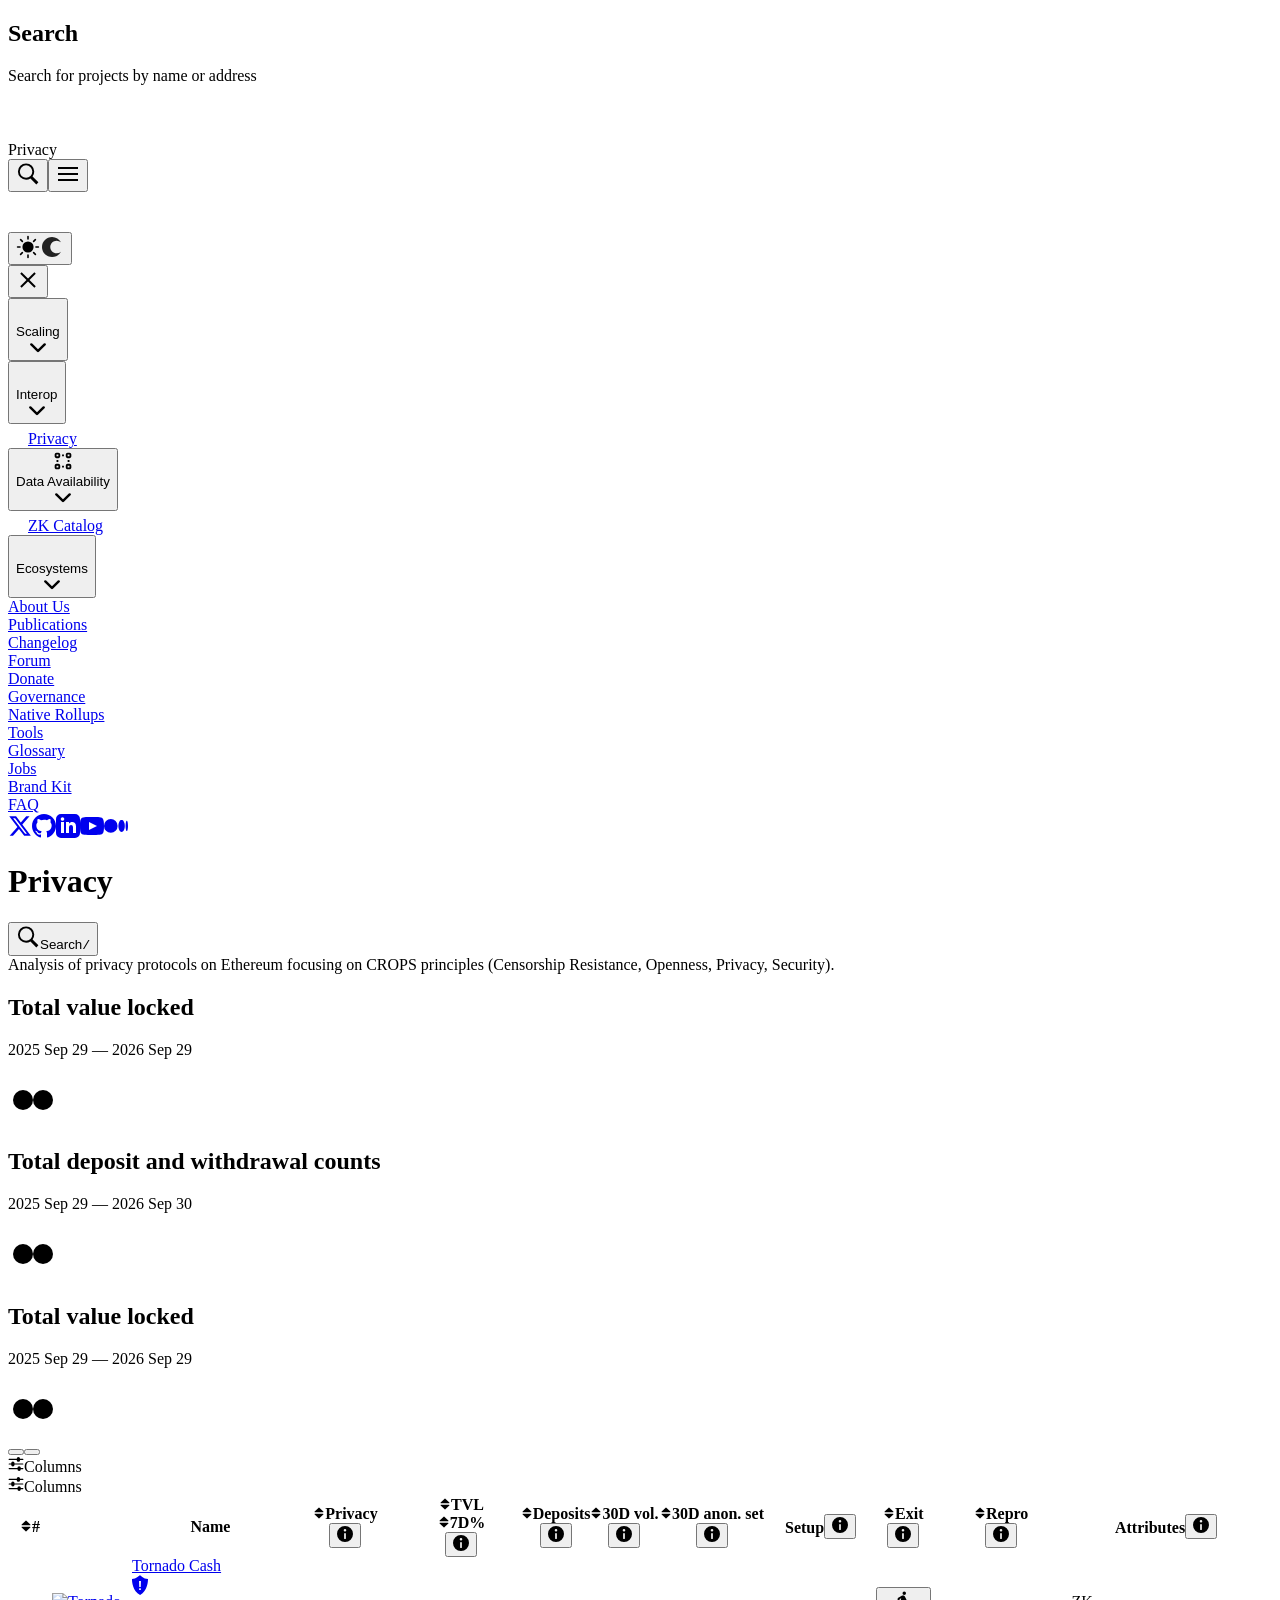
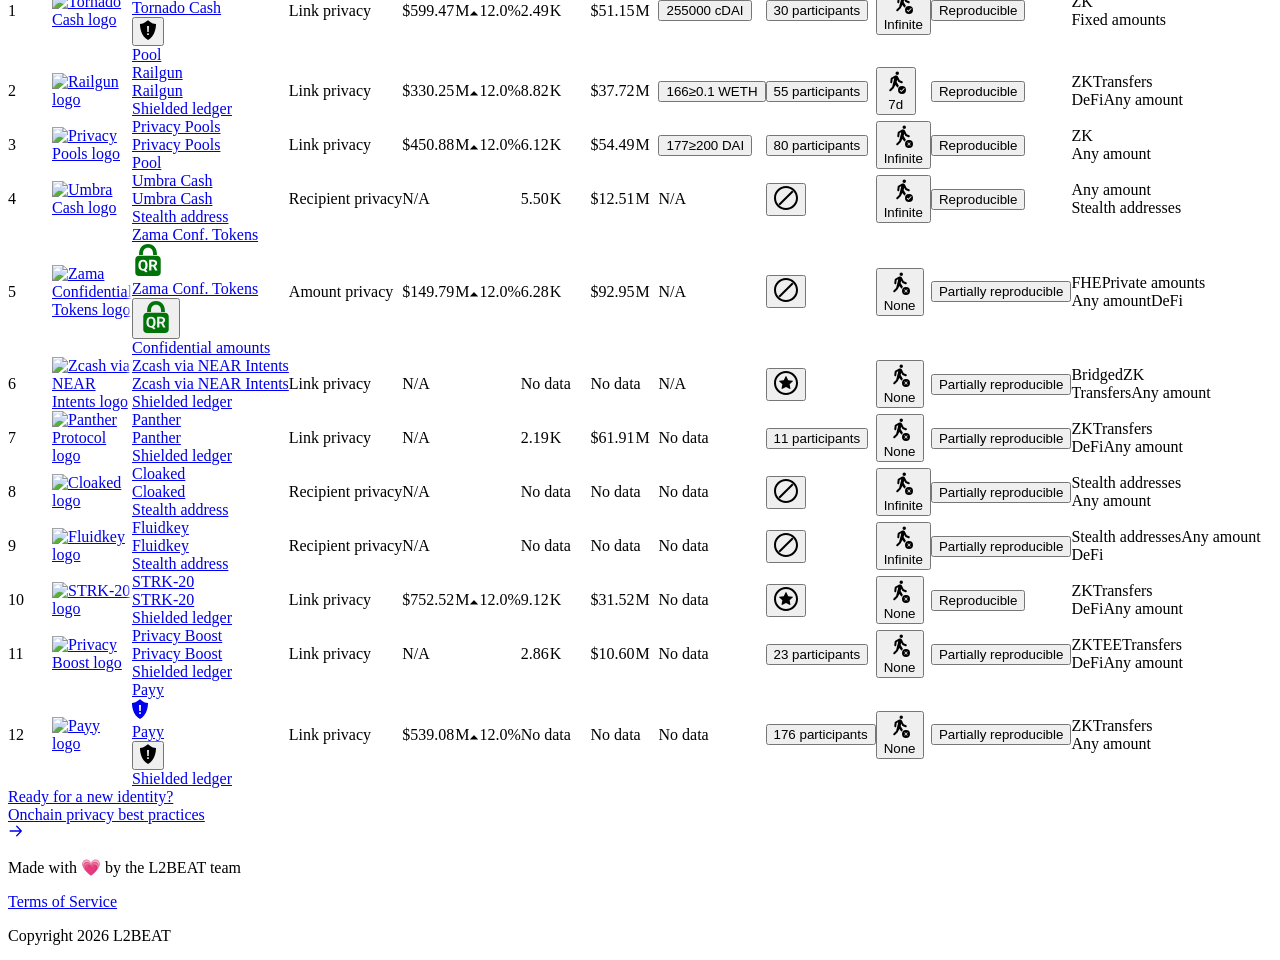
==== privacy/summary/index.html @ 5e37efa4 "Preview: Panther Protocol on L2BEAT" ====
<!doctype html>
<html lang="en" class="has-[.smooth-scroll]:scroll-smooth bg-background">

<head>
  <meta charSet="UTF-8"/><meta name="viewport" content="width=device-width, initial-scale=1.0"/><link rel="preload" href="/l2beat/static/fonts/roboto/roboto-v48-latin-400.e44c11f4.woff2" as="font" type="font/woff2" crossorigin="anonymous"/><link rel="preload" href="/l2beat/static/fonts/roboto/roboto-v48-latin-500.e5b29c36.woff2" as="font" type="font/woff2" crossorigin="anonymous"/><link rel="preload" href="/l2beat/static/fonts/roboto/roboto-v48-latin-600.7608821a.woff2" as="font" type="font/woff2" crossorigin="anonymous"/><link rel="preload" href="/l2beat/static/fonts/roboto/roboto-v48-latin-700.cec2c772.woff2" as="font" type="font/woff2" crossorigin="anonymous"/><link rel="icon" type="image/x-icon" sizes="16x16 32x32 48x48" href="https://l2beat.com/favicon.ico"/><link rel="icon" type="image/png" sizes="32x32" href="https://l2beat.com/favicon-32x32.png"/><link rel="icon" type="image/svg+xml" sizes="any" href="/l2beat/static/icon.c58a8403.svg"/><link rel="apple-touch-icon" href="/l2beat/static/apple-icon.7b05d4c1.png" type="image/png" sizes="180x180"/><title>Privacy - L2BEAT</title><meta name="description" content="Track live balances and daily privacy flows across tracked privacy protocols."/><link rel="canonical" href="https://l2beat.com/privacy/summary"/><meta name="robots" content="noindex"/><meta property="og:title" content="Privacy - L2BEAT"/><meta property="og:description" content="Track live balances and daily privacy flows across tracked privacy protocols."/><meta property="og:url" content="http://localhost:3000/privacy/summary"/><meta property="og:site_name" content="L2BEAT"/><meta property="og:type" content="website"/><meta property="og:image" content="http://localhost:3000/static/meta-images/privacy/summary/opengraph-image.f34aed0a.png"/><meta property="og:image:width" content="1200"/><meta property="og:image:height" content="630"/><meta property="og:image:type" content="image/png"/><meta name="twitter:card" content="summary_large_image"/><meta name="twitter:title" content="Privacy - L2BEAT"/><meta name="twitter:description" content="Track live balances and daily privacy flows across tracked privacy protocols."/><meta name="twitter:image" content="http://localhost:3000/static/meta-images/privacy/summary/opengraph-image.f34aed0a.png"/><meta name="twitter:image:type" content="image/png"/><meta name="twitter:image:width" content="1200"/><meta name="twitter:image:height" content="630"/><style>
  @font-face {
    font-family: 'Roboto';
    font-style: normal;
    font-weight: 100;
    font-display: swap;
    src: url('/l2beat/static/fonts/roboto/roboto-v48-latin-100.529667ae.woff2') format('woff2');
  }
  @font-face {
    font-family: 'Roboto';
    font-style: normal;
    font-weight: 200;
    font-display: swap;
    src: url('/l2beat/static/fonts/roboto/roboto-v48-latin-200.8e67a526.woff2') format('woff2');
  }
  @font-face {
    font-family: 'Roboto';
    font-style: normal;
    font-weight: 300;
    font-display: swap;
    src: url('/l2beat/static/fonts/roboto/roboto-v48-latin-300.2e43802a.woff2') format('woff2');
  }
  @font-face {
    font-family: 'Roboto';
    font-style: normal;
    font-weight: 400;
    font-display: swap;
    src: url('/l2beat/static/fonts/roboto/roboto-v48-latin-400.e44c11f4.woff2') format('woff2');
  }
  @font-face {
    font-family: 'Roboto';
    font-style: normal;
    font-weight: 500;
    font-display: swap;
    src: url('/l2beat/static/fonts/roboto/roboto-v48-latin-500.e5b29c36.woff2') format('woff2');
  }
  @font-face {
    font-family: 'Roboto';
    font-style: normal;
    font-weight: 600;
    font-display: swap;
    src: url('/l2beat/static/fonts/roboto/roboto-v48-latin-600.7608821a.woff2') format('woff2');
  }
  @font-face {
    font-family: 'Roboto';
    font-style: normal;
    font-weight: 700;
    font-display: swap;
    src: url('/l2beat/static/fonts/roboto/roboto-v48-latin-700.cec2c772.woff2') format('woff2');
  }
  @font-face {
    font-family: 'Roboto';
    font-style: normal;
    font-weight: 900;
    font-display: swap;
    src: url('/l2beat/static/fonts/roboto/roboto-v48-latin-900.0ef8a8fa.woff2') format('woff2');
  }
  @font-face {
    font-family: 'Roboto Serif';
    font-style: normal;
    font-weight: 100;
    font-display: swap;
    src: url('/l2beat/static/fonts/roboto-serif/roboto-serif-v16-latin-100.e41cad87.woff2') format('woff2');
  }
  @font-face {
    font-family: 'Roboto Serif';
    font-style: normal;
    font-weight: 200;
    font-display: swap;
    src: url('/l2beat/static/fonts/roboto-serif/roboto-serif-v16-latin-200.c933479c.woff2') format('woff2');
  }
  @font-face {
    font-family: 'Roboto Serif';
    font-style: normal;
    font-weight: 300;
    font-display: swap;
    src: url('/l2beat/static/fonts/roboto-serif/roboto-serif-v16-latin-300.f0b6876c.woff2') format('woff2');
  }
  @font-face {
    font-family: 'Roboto Serif';
    font-style: normal;
    font-weight: 400;
    font-display: swap;
    src: url('/l2beat/static/fonts/roboto-serif/roboto-serif-v16-latin-400.cec32879.woff2') format('woff2');
  }
  @font-face {
    font-family: 'Roboto Serif';
    font-style: normal;
    font-weight: 500;
    font-display: swap;
    src: url('/l2beat/static/fonts/roboto-serif/roboto-serif-v16-latin-500.656e5247.woff2') format('woff2');
  }
  @font-face {
    font-family: 'Roboto Serif';
    font-style: normal;
    font-weight: 600;
    font-display: swap;
    src: url('/l2beat/static/fonts/roboto-serif/roboto-serif-v16-latin-600.1c4084e9.woff2') format('woff2');
  }
  @font-face {
    font-family: 'Roboto Serif';
    font-style: normal;
    font-weight: 700;
    font-display: swap;
    src: url('/l2beat/static/fonts/roboto-serif/roboto-serif-v16-latin-700.56cc24fa.woff2') format('woff2');
  }
  @font-face {
    font-family: 'Roboto Serif';
    font-style: normal;
    font-weight: 800;
    font-display: swap;
    src: url('/l2beat/static/fonts/roboto-serif/roboto-serif-v16-latin-800.6bb09c83.woff2') format('woff2');
  }
  @font-face {
    font-family: 'Roboto Serif';
    font-style: normal;
    font-weight: 900;
    font-display: swap;
    src: url('/l2beat/static/fonts/roboto-serif/roboto-serif-v16-latin-900.35c1fb0f.woff2') format('woff2');
  }
  @font-face {
    font-family: 'Roboto Serif Ext';
    font-style: normal;
    font-weight: 100;
    font-display: swap;
    src: url('/l2beat/static/fonts/roboto-serif-ext/roboto-serif-v16-latin_latin-ext-100.9b8ac2c9.woff2') format('woff2');
  }
  @font-face {
    font-family: 'Roboto Serif Ext';
    font-style: normal;
    font-weight: 200;
    font-display: swap;
    src: url('/l2beat/static/fonts/roboto-serif-ext/roboto-serif-v16-latin_latin-ext-200.171bc2cf.woff2') format('woff2');
  }
  @font-face {
    font-family: 'Roboto Serif Ext';
    font-style: normal;
    font-weight: 300;
    font-display: swap;
    src: url('/l2beat/static/fonts/roboto-serif-ext/roboto-serif-v16-latin_latin-ext-300.f3e5d6ba.woff2') format('woff2');
  }
  @font-face {
    font-family: 'Roboto Serif Ext';
    font-style: normal;
    font-weight: 400;
    font-display: swap;
    src: url('/l2beat/static/fonts/roboto-serif-ext/roboto-serif-v16-latin_latin-ext-400.0b4e49f9.woff2') format('woff2');
  }
  @font-face {
    font-family: 'Roboto Serif Ext';
    font-style: normal;
    font-weight: 500;
    font-display: swap;
    src: url('/l2beat/static/fonts/roboto-serif-ext/roboto-serif-v16-latin_latin-ext-500.1720f713.woff2') format('woff2');
  }
  @font-face {
    font-family: 'Roboto Serif Ext';
    font-style: normal;
    font-weight: 600;
    font-display: swap;
    src: url('/l2beat/static/fonts/roboto-serif-ext/roboto-serif-v16-latin_latin-ext-600.3cf14a7f.woff2') format('woff2');
  }
  @font-face {
    font-family: 'Roboto Serif Ext';
    font-style: normal;
    font-weight: 700;
    font-display: swap;
    src: url('/l2beat/static/fonts/roboto-serif-ext/roboto-serif-v16-latin_latin-ext-700.3c631723.woff2') format('woff2');
  }</style><link rel="modulepreload" crossorigin href="/l2beat/static/assets/PrivacySummaryPage-Dv5eEuRd.js"><link rel="modulepreload" crossorigin href="/l2beat/static/assets/DotWithLabel-5Ee_0ynZ.js"><link rel="modulepreload" crossorigin href="/l2beat/static/assets/PrivacySentimentDot-YU2lhtFv.js"><link rel="modulepreload" crossorigin href="/l2beat/static/assets/TrustedSetupRiskDot-axcEW18W.js"><link rel="modulepreload" crossorigin href="/l2beat/static/assets/SideNavLayout-BkbKX94L.js"><link rel="modulepreload" crossorigin href="/l2beat/static/assets/ChartTabs-Bo7J4EET.js"><link rel="modulepreload" crossorigin href="/l2beat/static/assets/dist-8BY5NVFf.js"><link rel="modulepreload" crossorigin href="/l2beat/static/assets/dist-Cn7a6mXn.js"><link rel="modulepreload" crossorigin href="/l2beat/static/assets/PrimaryCard-CHxqW753.js"><link rel="modulepreload" crossorigin href="/l2beat/static/assets/sortTableValues-hM5JN_Gr.js"><link rel="modulepreload" crossorigin href="/l2beat/static/assets/toPrivacyProjectCellProject-Dz4sC3gP.js"><link rel="modulepreload" crossorigin href="/l2beat/static/assets/PrivacyWalkawayTestIcon-BJ7eOJx_.js"><link rel="modulepreload" crossorigin href="/l2beat/static/assets/WalkAwayPassed-D44iLbdh.js"><link rel="modulepreload" crossorigin href="/l2beat/static/assets/Callout--DFsYLmX.js"><link rel="modulepreload" crossorigin href="/l2beat/static/assets/changeSortColumn-BSnyh1-V.js"><link rel="modulepreload" crossorigin href="/l2beat/static/assets/generateColors-CiG9x9ET.js"><link rel="modulepreload" crossorigin href="/l2beat/static/assets/ChartLegendToggleAll-BLdTS6KS.js"><link rel="modulepreload" crossorigin href="/l2beat/static/assets/CustomGradientDef-D_CEomi6.js"><link rel="modulepreload" crossorigin href="/l2beat/static/assets/getStrokeOverFillAreaComponents-LEP0YSR3.js"><link rel="modulepreload" crossorigin href="/l2beat/static/assets/Area-DeAQrHCt.js"><link rel="modulepreload" crossorigin href="/l2beat/static/assets/graphicalItemSelectors-Ce9bKyPK.js"><link rel="modulepreload" crossorigin href="/l2beat/static/assets/getRadiusAndStrokeWidthFromDot-Dovh5MIc.js"><link rel="modulepreload" crossorigin href="/l2beat/static/assets/Chart-DUMEtecg.js"><link rel="modulepreload" crossorigin href="/l2beat/static/assets/Button-CjMR_lWE.js"><link rel="modulepreload" crossorigin href="/l2beat/static/assets/ArrowRight-bj21qx9a.js"><link rel="modulepreload" crossorigin href="/l2beat/static/assets/dates-Cmn16Ypd.js"><link rel="modulepreload" crossorigin href="/l2beat/static/assets/Drawer-KH0OO5Zj.js"><link rel="modulepreload" crossorigin href="/l2beat/static/assets/CartesianChart-DU8YKuaV.js"><link rel="modulepreload" crossorigin href="/l2beat/static/assets/useChartDataKeys-Dc6ZDeg-.js"><link rel="modulepreload" crossorigin href="/l2beat/static/assets/AreaChart-DIysA0TJ.js"><link rel="modulepreload" crossorigin href="/l2beat/static/assets/ChartCommonComponents-BwOOjErr.js"><link rel="modulepreload" crossorigin href="/l2beat/static/assets/ChartRangeControls-CmTJIgHb.js"><link rel="modulepreload" crossorigin href="/l2beat/static/assets/rangeToDays-CuGImsjg.js"><link rel="modulepreload" crossorigin href="/l2beat/static/assets/range-y2PccmlM.js"><link rel="modulepreload" crossorigin href="/l2beat/static/assets/Select-BSsgZ-7A.js"><link rel="modulepreload" crossorigin href="/l2beat/static/assets/Check-CTaX55lx.js"><link rel="modulepreload" crossorigin href="/l2beat/static/assets/Popover-D-qRUTPj.js"><link rel="modulepreload" crossorigin href="/l2beat/static/assets/formatInteger-BPzUsxOa.js"><link rel="modulepreload" crossorigin href="/l2beat/static/assets/formatNumber-DfLGMTVt.js"><link rel="modulepreload" crossorigin href="/l2beat/static/assets/formatCurrency-Cc0oR37o.js"><link rel="modulepreload" crossorigin href="/l2beat/static/assets/ProjectRiskTooltipContent-CeVgJ2Ui.js"><link rel="modulepreload" crossorigin href="/l2beat/static/assets/WarningBar-BuFCvBcT.js"><link rel="modulepreload" crossorigin href="/l2beat/static/assets/PlainLink-Bn5NS-7N.js"><link rel="modulepreload" crossorigin href="/l2beat/static/assets/Outlink-X9uzXUoj.js"><link rel="modulepreload" crossorigin href="/l2beat/static/assets/Shield-CVdS0HzM.js"><link rel="modulepreload" crossorigin href="/l2beat/static/assets/Markdown-BNDjAgyM.js"><link rel="modulepreload" crossorigin href="/l2beat/static/assets/outlinksPlugin-kxmXpgxw.js"><link rel="modulepreload" crossorigin href="/l2beat/static/assets/SentimentText-7SWI76gl.js"><link rel="modulepreload" crossorigin href="/l2beat/static/assets/RoundedWarning-BZ71PotO.js"><link rel="modulepreload" crossorigin href="/l2beat/static/assets/PercentChange-DRnDix4s.js"><link rel="modulepreload" crossorigin href="/l2beat/static/assets/calculatePercentageChange-BD6dP2dC.js"><link rel="modulepreload" crossorigin href="/l2beat/static/assets/getChartTimeRangeFromData-IaTfi1ie.js"><link rel="modulepreload" crossorigin href="/l2beat/static/assets/ChartTimeRange-CujOq2an.js"><link rel="modulepreload" crossorigin href="/l2beat/static/assets/ChartControlsWrapper-B18LNwiR.js"><link rel="modulepreload" crossorigin href="/l2beat/static/assets/User-Z-P9A3Zc.js"><link rel="modulepreload" crossorigin href="/l2beat/static/assets/TwoRowCell-BgfvdE5C.js"><link rel="modulepreload" crossorigin href="/l2beat/static/assets/NotApplicableBadge-B-b7D5-2.js"><link rel="modulepreload" crossorigin href="/l2beat/static/assets/NoDataBadge-BDO2Wall.js"><link rel="modulepreload" crossorigin href="/l2beat/static/assets/CommonProjectColumns-BRK9aPUU.js"><link rel="modulepreload" crossorigin href="/l2beat/static/assets/IndexCell-CllYbuG-.js"><link rel="modulepreload" crossorigin href="/l2beat/static/assets/underReview-5NyQuAJK.js"><link rel="modulepreload" crossorigin href="/l2beat/static/assets/Clock-CCZYxvKX.js"><link rel="modulepreload" crossorigin href="/l2beat/static/assets/TableLink-BXbToLrD.js"><link rel="modulepreload" crossorigin href="/l2beat/static/assets/ProjectBadge-Cekb8Pew.js"><link rel="modulepreload" crossorigin href="/l2beat/static/assets/Unverified-Cp2pwzzC.js"><link rel="modulepreload" crossorigin href="/l2beat/static/assets/ColumnsControls-DvaiL6pP.js"><link rel="modulepreload" crossorigin href="/l2beat/static/assets/HydrationBoundary-Bpht3PqM.js"><link rel="modulepreload" crossorigin href="/l2beat/static/assets/useTable-CvAwLX8T.js"><link rel="modulepreload" crossorigin href="/l2beat/static/assets/Table-D1EwX97A.js"><link rel="modulepreload" crossorigin href="/l2beat/static/assets/Info-DnIeUaVh.js"><link rel="modulepreload" crossorigin href="/l2beat/static/assets/useQueryParam-CF8gGO1v.js"><link rel="modulepreload" crossorigin href="/l2beat/static/assets/TableFilterContext-3dnu_PY0.js"><link rel="modulepreload" crossorigin href="/l2beat/static/assets/MainPageHeader-Dola0V0-.js">
  <script type="module" crossorigin src="/l2beat/static/assets/index-BzWKptsi.js"></script>
  <link rel="modulepreload" crossorigin href="/l2beat/static/assets/rolldown-runtime-hePW80VL.js">
  <link rel="stylesheet" crossorigin href="/l2beat/static/assets/index-DlDpH6cT.css">
</head>

<body
  class="bg-background text-base text-primary md:text-lg font-roboto selection:bg-brand/30 dark:selection:bg-brand/50">
  <script>window.__SSR_DATA__={"page":"PrivacySummaryPage","props":{"terms":[{"id":"air","matches":["Algebraic intermediate representation","AIR"],"description":"Algebraic intermediate representation (AIR) is a type of arithmetization commonly used in zkVMs. It represents a trace of zkVM state transitions with low degree polynomial constraints that enforce the correct relation between previous and current states of the computation. Several variations of AIR are used in practice, with slight differences among them."},{"id":"anonymity-set","matches":["Anonymity set"],"description":"In privacy protocols, anonymity set denotes all users, to which a particular withdrawal could be plausibly attributed. Anonymity set depends on a particular withdrawal, the size of the anonymity set is a metric for level of user's privacy."},{"id":"application-specific-rollup","matches":["Application-specific rollup"],"description":"A rollup that supports only a certain type of application or functionality. For example, a rollup that supports only ETH and ERC20 token transfers, or DEX swaps. This is in contrast to general-purpose rollups which support arbitrary computations."},{"id":"arithmetic-circuit","matches":["Arithmetic circuit"],"description":"A computation model often used in ZK-SNARKs, represents a sequential application of + and * to initial inputs and some intermediate computational results to get a single numerical outcome."},{"id":"arithmetization","matches":["Arithmetization"],"description":"A part of zk proving system, a process that transforms the computation to be proven into a set of polynomials with particular properties."},{"id":"asp","matches":["Association Set Provider (ASP)","ASP","Association Set Provider","Association Set Providers"],"description":"An Association Set Provider (ASP) is the compliance layer used in Privacy Pools. It maintains the set of approved deposits and updates the corresponding roots used by withdrawal proofs, allowing users to prove in zero knowledge that their withdrawal belongs to an approved set without revealing which deposit they are spending."},{"id":"based-sequencing","matches":["Based sequencing"],"description":"A sequencing strategy for L2s based on Ethereum's own block building pipeline, which gets reused to also build L2 blocks. This strategy is in contrast to centralized sequencing or decentralized sequencing mechanisms that use networks external to Ethereum."},{"id":"blind-signature","matches":["Blind signature"],"description":"A type of digital signature where the signer signs a message without knowing its content, allowing the signer to remain anonymous."},{"id":"blobs","matches":["Blobs","blob"],"description":"The data that a rollup publishes to its L1/data availability (DA) layer. They consist of the L2 transactions that are rolled up, along with some metadata. Blobs are introduced as a new transaction type within Ethereum with EIP-4844, and has rollup scaling specifically in mind. Blobs persist on Ethereum’s Beacon Chain ephemerally."},{"id":"blobspace","matches":["Blobspace"],"description":"The storage area within Ethereum’s Beacon nodes where blobs are published by rollups and ephemerally stored."},{"id":"block","matches":["Block","blocks"],"description":"An ordered list of transactions and chain-related metadata that gets bundled together and published to the L1/DA layer. Nodes execute the transactions contained within blocks to change the rollup chain’s state. Protocol rules dictate what constitutes a valid block, and invalid blocks are skipped over."},{"id":"bridge","matches":["Bridge"],"description":"A message-passing protocol between two blockchains. At its most basic, a token bridge consists of a smart contract which can escrow funds on one side of the bridge, and instruct the release or minting of corresponding assets on the other side, but bridges could also support arbitrary messages. How these instructions are validated is a critical factor in assessing the trust assumptions of a bridge."},{"id":"bulletproofs","matches":["Bulletproofs"],"description":"A type of zero-knowledge proof that enables efficient range proofs and other mathematical proofs without requiring trusted setup."},{"id":"bytecode-compatible-zk-evm","matches":["Bytecode-compatible (EVM-compatible) ZK-EVM"],"description":"A ZK-Rollup that can interpret and execute Ethereum bytecode, with some changes made to certain components of the EVM, such as different gas costs, or some unsupported features. (Type 2.5 and 3 in Vitalik's classification)."},{"id":"bytecode-equivalent-zk-evm","matches":["Bytecode-equivalent ZK-EVM"],"description":"A ZK-Rollup that can interpret and execute EVM bytecode. All EVM opcodes and pre-compiles are supported and provable through the ZK-EVM circuit, but gas costs for EVM opcodes might be changed. (Type 2.5 in Vitalik's classification)."},{"id":"bytecode","matches":["Bytecode"],"description":"Generally, an instruction set designed for efficient execution by a software interpreter or a virtual machine. Unlike human-readable source code, bytecode is expressed numerically. Within the context of rollups, often related to the concept of compatibility: whether the bytecode of programs on the rollup are capable of being run as-is on Ethereum as well, and vice versa."},{"id":"canonically-bridged-token","matches":["Canonically bridged token"],"description":"Asset bridged from Ethereum L1 via a canonical (enshrined into the L2) bridge. These assets are originally minted on Ethereum, they are using Ethereum as a canonical source ledger and they are bridged using a lock-mint canonical bridge."},{"id":"challenge-period","matches":["Challenge period"],"description":"In optimistic rollups, the window of time wherein network participants can assert that some fraud was included in a prior block. Most optimistic rollups currently specify a challenge window of 7 days. By extending the period, there is more time for participants to guard against fraud (invalid state transitions), but also more time until withdrawals gets enabled."},{"id":"circuit","matches":["Circuit"],"description":"A program written for the purpose of being proven within a proving system. A circuit is a mathematical representation of the computation to be executed, arithmetic circuits and zkVM execution trace are examples of circuits. Circuits can be written in different languages, ranging from low-level to high-level."},{"id":"client","matches":["Client"],"description":"Sometimes labelled interchangeably as a “node”, they are tasked with processing transactions and managing the blockchains's state. They run the computations for each transaction according to the rollup's virtual machine and protocol rules. If comparing to Ethereum clients, these would be execution clients such as Geth, as opposed to consensus clients."},{"id":"commitment-scheme","matches":["Commitment Scheme"],"description":"A cryptographic primitive that (i) allows one (usually a prover) to commit to a chosen statement and send this commitment to the verifier while keeping it hidden to others, and (ii) allows verifier to check that some statement is consistent with such commitment. \nThe commitment scheme should satisfy two properties: (i) it should be binding; that is, once the prover has committed she is bound to the message she has committed, (ii) it should be hiding; that is, the commitment reveals nothing new about the message to the verifier."},{"id":"compatibility","matches":["Compatibility"],"description":"The degree to which a rollup can make use of existing patterns, code, and tooling from another blockchain or development environment. Today, this typically refers to how well rollups and developers thereon can make use of the Ethereum Virtual Machine, existing smart contracts, and other Ethereum infrastructure."},{"id":"completeness","matches":["Completeness"],"description":"One of three properties of zero-knowledge proofs, completeness states that if a statement is true, an honest verifier will be convinced of this by an honest prover."},{"id":"consensus","matches":["Consensus"],"description":"An agreement on the latest and correct state of a blockchain. Unlike L1 blockchains which coordinate participating nodes with consensus rules, rollups rely on L1s for reaching consensus by checking the state of the rollup smart contract deployed thereon."},{"id":"da-bridge","matches":["DA Bridge"],"description":"System that verifies that data has been made available. It takes the form of a smart contract verifying a consensus or, if the data is verified directly by either downloading the full data or sampling, of an enshrined bridge."},{"id":"da-layer","matches":["DA layer"],"description":"An infrastructure that is used to make publish data so that it's available to the public. They take the form of Data Availability Committees (DACs) or blockchains. Not to confuse with the layer responsible with ordering, since ordering and DA can be separated."},{"id":"dac","matches":["Data Availability Committee (DAC)"],"description":"A set of members whose task is attesting and ensuring that the data is available for the public. An onchain DAC verifier checks that a threshold of signatures from the DAC members is reached before considering a data commitment as available and therefore valid to be used in the system."},{"id":"danksharding","matches":["Danksharding"],"description":"A sharding design proposed for Ethereum. Instead of providing more space for transactions, Ethereum sharding provides more space for blobs of data. Verifying a blob simply requires checking that the blob is available - that it can be downloaded from the network. The data space in these blobs is expected to be used by rollup protocols.\nIn comparison to other sharding mechanisms, where there are a fixed number of shards with distinct blocks and distinct block proposers, in Danksharding there is only one proposer that chooses all transactions and all data that go into that slot."},{"id":"data-availability","matches":["Data availability"],"description":"The property of a rollup's data being reachable by any node retrieving the data that were rolled up and executed to reach the proposed state. Data availability (DA), specifically decoupling it from the rollup nodes themselves, is one of the preeminent factors which allows a rollup to scale securely. A rollup is faced with a decision of what to use as a DA layer to guarantee that any node can retrieve this data--permissionlessly under any circumstance. For this reason, using Ethereum for DA currently provides the strongest security guarantees. If data is stored somewhere other than a permissionless L1, then the project is not a rollup, but rather a validium or an optimium."},{"id":"determinism","matches":["Determinism"],"description":"The concept of some function or process having a single outcome that is knowable by all participants. In the context of a rollup, it generally refers to the new state being calculable given a prior state and a list of transactions to be executed."},{"id":"equivalence","matches":["Equivalence"],"description":"A perfect degree of compatibility; where one system or concept is indistinguishable from another in the domain being compared. In the context of rollups, it generally refers to the proximity to the EVM and to Ethereum architecture."},{"id":"escape-hatch","matches":["Escape hatch"],"description":"The facility for any user of a rollup to exit the system with their assets under any circumstance. Most relevant in rollups with a centralized proposer, wherein users do not have the ability to propose blocks, but can nonetheless exit the rollup by interacting with a smart contract on L1."},{"id":"ethereum-equivalent-zk-evm","matches":["Ethereum-equivalent ZK-EVM"],"description":"A ZK-Rollup that can prove the correctness of an actual Ethereum L1 block in its ZK-EVM circuit. No changes made to any part of Ethereum--EVM but also peripheral things like storage structures and hash functions. (Type 1 in Vitalik's classification)."},{"id":"ethereum-virtual machine","matches":["Ethereum Virtual Machine (EVM)"],"description":"A stack-based virtual machine that executes bytecode. In Ethereum, the execution model specifies how the system state is altered given a series of bytecode instructions and a small tuple of environmental data. In the context of rollups, the EVM is a choice of execution environment that rollups could implement, as in the case of EVM ZK-Rollups (ZK-EVMs) and EVM optimistic rollups."},{"id":"evm-equivalent-zk-evm","matches":["EVM-equivalent ZK-EVM"],"description":"A ZK-Rollup that can interpret and execute EVM bytecode. All EVM opcodes and pre-compiles are supported and provable through the [ZK-EVM](#ZK-EVM) circuit. (Type 2 in Vitalik's classification)."},{"id":"execution-environment","matches":["Execution environment"],"description":"Refers to both the environment where transactions are processed, constituted by the execution clients, as well as the virtual machine model which the clients run."},{"id":"exit-window","matches":["Exit window"],"description":"The amount of time that users have to exit a system before an unwanted upgrade. It takes into account upgrade delays, forced transaction delays and other time factors. To be considered Stage 1, a rollup needs to have an exit window of at least 7d if upgrades are initiated by a permissioned actor less decentralized than a Security Council. For Stage 2, a rollup needs at least 30d in all cases outside of onchain provable bugs."},{"id":"externally-bridged-token","matches":["Externally bridged token"],"description":"Asset bridged to L2 via non-canonical bridge (lock-mint or burn-mint). These assets are either originally minted on Ethereum L1 but they are not using a canonical bridge or — more likely — they are originally minted on some other L1 (e.g. Polygon, Avalanche, BSC) and are bridged to L2 via non-canonical bridge."},{"id":"fast-fourier-transform","matches":["Fast Fourier Transform (FFT)"],"description":"An algorithm that computes the Discrete Fourier Transform (DFT) of a sequence in a more efficient manner; that is, taking O(n * log(n)) instead of O(n * n). It is used for extremely fast multiplication of large numbers, multiplication of polynomials, and extremely fast generation and recovery of erasure codes."},{"id":"fiat-shamir-heuristic","matches":["Fiat-Shamir heuristic"],"description":"A method of converting interactive proofs into non-interactive proofs, commonly used in zero-knowledge protocols."},{"id":"finality","matches":["Finality"],"description":"Strongest confirmation rule that can be given on the ordering of transactions. On Ethereum, a transaction is finalized when the corresponding epoch becomes final, which currently takes around 15 mins from transaction inclusion. A rollup transaction can be said to be final when the corresponding data is published to L1 and its ordering cannot be reverted. If outputs, i.e. state diffs are published, then also a proof proving their correctness must be verified to consider the transaction final."},{"id":"fraud-proof","matches":["Fraud proof"],"description":"Also referred to as a fault proof, it is the construction of an assertion that fraud was perpetrated on an optimistic rollup. More concretely, that an invalid state transition took place according to the protocol rules. The submitter of a fraud proof would expect a reward from the optimistic rollup protocol for helping maintain the integrity of the system."},{"id":"fri","matches":["FRI"],"description":"A proximity test method that is used to determine whether a set of points is mostly on a polynomial with a degree less than a specified value. It resembles the FFT but the arithmetic complexity of its prover is strictly linear and that of the verifier is strictly logarithmic."},{"id":"gas-limit","matches":["Gas limit"],"description":"The maximum amount of gas a transaction or block may consume."},{"id":"gas-price","matches":["Gas price"],"description":"Price of one unit of gas specified in a transaction. The token used to pay for gas is usually Ether, but rollups can use other custom tokens."},{"id":"gas","matches":["Gas"],"description":"A virtual fuel used to execute smart contracts on a rollup. The EVM (or other VM within the rollup) uses an accounting mechanism to correspond the consumption of gas to the consumption of computing resources, and to limit the consumption of computing resources."},{"id":"general-purpose-rollup","matches":["General-purpose rollup"],"description":"A rollup that supports arbitrary computations, allowing for the development of arbitrary applications and functionalities."},{"id":"geth","matches":["Geth (Go Ethereum)"],"description":"An Ethereum execution client, meaning it handles transactions, deployment and execution of smart contracts and contains an embedded computer known as the Ethereum Virtual Machine. Running Geth alongside a consensus client turns a computer into a full Ethereum node, or validator."},{"id":"groth16","matches":["Groth16"],"description":"A zk-SNARK proving system introduced by Groth in 2016 that proves arithmetic circuits and requires a separate trusted setup for each circuit. It allows extremely efficient proof verification."},{"id":"halo","matches":["Halo"],"description":"The first recursive proof composition without a trusted setup. A proof verifies the correctness of another instance of itself, meaning that the latest mathematical output (one single proof) contains within it a proof that all prior claims to the relevant secret knowledge have themselves been sufficiently proven through a similar process. It allows any amount of computational effort and data to produce a short proof that can be checked quickly."},{"id":"hash","matches":["Hash"],"description":"A fixed-length fingerprint of variable-size input, produced by a hash function."},{"id":"homomorphic-encryption","matches":["Homomorphic encryption"],"description":"A type of encryption that allows computations to be performed on encrypted data without decrypting it, making it useful for privacy-preserving computation."},{"id":"interoperability","matches":["Interoperability"],"description":"Refers to the capability of different blockchain networks to communicate and share data. It enables the transfer of assets and information between blockchains, facilitating functionality and collaboration between blockchain ecosystems."},{"id":"isa","matches":["ISA"],"description":"Instruction Set Architecture of a virutal machine describes its computational model, including the available instructions, registers, data types, etc."},{"id":"keccak","matches":["Keccak"],"description":"Cryptographic hash function used in Ethereum."},{"id":"kzg-commitments","matches":["KZG commitments","KZG"],"description":"A polynomial commitment scheme that allows a prover to compute a commitment to a polynomial, with the properties that this commitment can later be opened at any position: the prover shows that the value of the polynomial at a certain position is equal to a claimed value.\nKZG is widely used as it’s applicable both for univariate and k-variate polynomials, is efficient for batch proofs, and is able to generate many proofs at once relatively fast. It is also proof generation time efficient: the time for prover to commit to a polynomial is linear on the degree of the polynomial."},{"id":"lagrange-interpolation","matches":["Lagrange Interpolation"],"description":"A formula that helps to find a polynomial which takes on certain values at arbitrary points. Thanks to Lagrange Interpolation the time for a prover to commit to a polynomial in KZG is linear in the degree of the polynomial."},{"id":"language-compatible-zk-evm","matches":["Language-compatible ZK-EVM"],"description":"A ZK-Rollup that can interpret and execute Solidity or other high-level-language source code. This code is compiled into bytecode that differs from that which the EVM runs. (Type 4 in Vitalik's classification)."},{"id":"layer-1","matches":["Layer 1","l1"],"description":"Layer 1 (L1) is a blockchain that is self-reliant on its validator set for its security and consensus properties. Ethereum is an example of a layer 1. Blockchains started receiving the moniker of layer 1 once layer 2 became a meaningful area of development."},{"id":"layer-2","matches":["Layer 2","l2"],"description":"Layer 2 (L2) is a category of technical solutions aimed to scale the base layer in a trust minimized way. This category includes solutions like rollups as well as state channels and plasma. Other solutions are able to scale further, but with the introduction of additional trust assumptions, which are therefore not trust minimized. Sometimes the term Layer 2 is used to refer to include these solutions too, like validiums and optimiums, but to distinguish between trust minimized and non trust minimized solutions they are often referred to as \"light\" L2s, opposed to \"strong\" L2s like rollups."},{"id":"layer-3","matches":["Layer 3","l3"],"description":"Intuitively, L3s are projects that follow a similar structure to the L2 \u003c> L1 structure but with an L2 underneath. It's not entirely defined yet if this implies that the token escrow must be on the L2, or the proof system. Also, certain cases like projects using aggregation layers make the distinction between L2 and L3 fuzzy as certain components start to look less like a traditional blockchain. How to properly define what is a layer in the first place is still an open question."},{"id":"liquidity-network","matches":["Liquidity network"],"description":"A category of token bridge that makes use of liquidity providers on the destination chain to facilitate the transfer of tokens."},{"id":"liveness","matches":["Liveness"],"description":"Liveness refers to the ability of a system to respond to requests and to process them in a timely manner. In the context of L2s, it refers to the ability of settling transactions, proofs and state roots to the base layer."},{"id":"lookup-table","matches":["Lookup table"],"description":"Lookup tables express a relation between variables in the format of a table. A prover can rely on such a table of precomputed values in generating a proof without having to do bit by bit arithmetic. These tables can help handle hash functions within circuits in a more friendly manner (that is speeding up decryption and reducing memory requirements)."},{"id":"maximal-extractable value","matches":["Maximal Extractable Value (MEV)"],"description":"The maximum profit that can be extracted from block production by including, excluding, and reordering transactions in a block. In rollups, sequencers and provers are the network participants that receive rewards for building and proving blocks."},{"id":"merkle-proofs","matches":["Merkle proofs"],"description":"Hashing the pairs of values at each level and climbing up the (Merkle) Tree until you obtain the root hash. Merkle proofs help check if the data belongs to a set without having to store the entire set."},{"id":"merkle-tree","matches":["Merkle tree"],"description":"A hash-based data structure in which each leaf node is a hash of a block of data, and each non-leaf node is a hash of its children. The root of the tree is a cryptographic fingerprint of the entire data structure. Merkle trees (Merkle Patricia Tries) are used in Ethereum to efficiently store key-value pairs."},{"id":"modular-blockchains","matches":["Modular blockchains"],"description":"A blockchain that fully outsources at least one of the 4 components (Consensus, Data Availability, Execution, Settlement) to an external chain. For example, rollup is a modular blockchain as it handles transaction executions off-chain and ‘outsources’ data availability and consensus to Ethereum."},{"id":"multi-proof-system","matches":["Multi-proof system"],"description":"A rollup settlement concept that relies on a combination of multiple different proving systems. For example, a combination of fraud proof and validity proof. The goal is to reduce reliance on a single system-type or implementation. A more complex example of a multi-proof system: if anyone submits two conflicting state roots to a prover and both roots pass, that prover is turned off."},{"id":"natively-minted-token","matches":["Natively minted token"],"description":"Asset that are natively minted on an L2, using either this L2 as their original ledger or using a “multi-ledger” approach with a burn-mint bridge."},{"id":"network","matches":["Network"],"description":"A constellation of nodes (peers) that communicate via a peer-to-peer protocol, for example, in propagating transactions and blocks to other nodes."},{"id":"node","matches":["Node"],"description":"A software client that participates in the network."},{"id":"one-time-pad","matches":["One-time pad"],"description":"A type of encryption that uses a random key that is only used once to encrypt a message, providing perfect secrecy."},{"id":"opcode","matches":["Opcode"],"description":"A binary instruction code that defines a specific operation or computational task that the EVM or other VMs can perform. In the context of rollups, opcode- and bytecode-level compatibility refers to the ability to execute smart contracts with or without modification."},{"id":"operator","matches":["Operator"],"description":"An operator is the entity charged with managing a rollup and progressing its state. A rollup operator can be a centralized sequencer, proposer, prover, challenger, pauser of admin that is able to perform upgrades."},{"id":"optimistic-rollup","matches":["Optimistic rollup"],"description":"A rollup that optimistically updates state with the possibility of fraud proofs being generated to revert faulty state roots."},{"id":"optimium","matches":["Optimium"],"description":"An off-chain solution that uses fraud proofs for settlement and publishes the data offchain, therefore requiring an additional trust assumption."},{"id":"permissionless","matches":["Permissionless"],"description":"Anyone willing should be able to join and leave the network at any time, without causing significant disturbance to the network or being detrimental to the party in question. No single entity should have the power to allowlist or blocklist participants."},{"id":"phase-1","matches":["Phase 1"],"description":"For Groth16 trusted setup, phase 1 represents circuit-independent part of the trusted setup (e.g. Perpetual Powers of Tau), which could be reused across different circuits. It generates a part of the secret cryptographic data required for Groth16 ZK protocol to work. If the outcome of phase 1 trusted setup ceremony is known, arbitrary proofs could be forged."},{"id":"phase-2","matches":["Phase 2"],"description":"For Groth16 trusted setup, phase 2 represents circuit-dependent part of the trusted setup. It generates a part of the secret cryptographic data required for Groth16 ZK protocol to work. If the outcome of phase 2 trusted setup ceremony is known, arbitrary proofs could be forged."},{"id":"plasma","matches":["Plasma"],"description":"Plasma is an offchain scaling solution that is able to support offchain data availability by allowing users to exit even when the data is unavailable. Usually, though, Plasma projects require users to frequently monitor the chain (e.g. at least once per week) to ensure that they can exit in time if necessary. There are attempts to support general smart contracts, but the exit mechanism is often limited to simpler applications."},{"id":"plonk","matches":["Plonk"],"description":"A zk-SNARK proving system introduced by Gabizon, Williamson and Ciobotaru in 2019 that allows proving custom circuits. Plonk is based on KZG polynomial commitments and thus requires a universal trusted setup."},{"id":"polynomial-commitment","matches":["Polynomial commitment"],"description":"A commitment scheme that commits to a polynomial and allows generating the proof of opening the polynomial at a given point against the commitment."},{"id":"pre-compiles","matches":["Pre-compiles"],"description":"Special contracts that include complex computations, but do not require the EVM overhead. For example, hashing operations and signature schemes."},{"id":"proof-system","matches":["Proof system"],"description":"The infrastructure that allows projects to verify their state transitions. It is composed by onchain verifiers and offchain provers. The main two flavors are optimistic and ZK proof systems, but they can be combined in a hybrid model. In general though, if a system is able to accept state roots optimistically, even if it has a ZK component, it is considered an optimistic proof system."},{"id":"proposer","matches":["Proposer"],"description":"In the context of L2s, the actor that proposes a claimed state root on L1. The term is also used in the context of Ethereum to refer to the actor that proposes a new block."},{"id":"proto-danksharding","matches":["Proto-danksharding (EIP-4844)"],"description":"The proposal that implemented most of the logic and architecture that make up a full Danksharding spec (eg. transaction formats, verification rules), but not yet actually implementing any sharding (i.e. data availability sampling). In a proto-danksharding implementation, all validators and users still have to directly validate the availability of the full data. The main difference with calldata is that blobs do not interact with the execution layer and are deleted after a certain period of time."},{"id":"prover","matches":["Prover"],"description":"An entity that generates the cryptographic proof to convince the verifier that the statement is true. In a ZK-Rollup, the prover generates the ZK (validity) proof to submit to the verifier contract."},{"id":"random-oracle","matches":["Random oracle"],"description":"A theoretical cryptographic primitive that is used to model the behavior of hash functions in security proofs."},{"id":"risc-v","matches":["RISC-V"],"description":"A free and open-source instruction set architecure (ISA) used in hardware and software. It is simple and well specified, for this reason it is chosen as an ISA for several zkVMs (usually 32-bit version with base integer instructions and multiplication extension RV32IM)."},{"id":"rollup-as-a-service","matches":["Rollup-as-a-service"],"description":"An SDK or service that allows anyone to launch rollups quickly. Emphasis may be placed on the ability to customize the modular components of a rollup: VM, DA layer, proof system."},{"id":"rollup","matches":["Rollup"],"description":"A blockchain that inherits consensus and data availability from another blockchain called L1. Rollups enable trust minimized bridges with the base layer via proof systems, either optimistic or zero-knowledge. A rollup without a bridge, or without considering the bridge, is called a sovereign rollup."},{"id":"rpc","matches":["RPC (Remote Procedure Call)"],"description":"A protocol that a program uses to request a service from a program located on another computer in a network without having to understand the network details."},{"id":"scalability","matches":["Scalability"],"description":"Scalability refers to the ability of a system to handle a growing amount of transactions or its potential to accommodate them. In the context of decentralized blockchains like Ethereum, scalability solutions only make sense when they are able to do so in a trust minimized manner and while maintaining decentralization."},{"id":"schnorr-signature","matches":["Schnorr signature"],"description":"A type of digital signature that is more efficient than traditional digital signatures and can be used in conjunction with threshold signatures to enable multisignature schemes."},{"id":"secure-multiparty-computation","matches":["Secure multiparty computation"],"description":"A type of computation where multiple parties jointly compute a function without revealing their inputs to each other, allowing for privacy-preserving computation."},{"id":"security-council","matches":["Security Council"],"description":"A Security Council is a sufficiently decentralized set of members that is able to upgrade a system. A properly set up Security Council consists of at least 8 members with a threshold greater than 75%. What 'sufficiently decentralized' means is fundamentally subjective and L2BEAT evaluates each case individually. A Security Council is allowed to instantly upgrade Stage 1 rollups."},{"id":"sequencer","matches":["Sequencer"],"description":"A party responsible for ordering and executing transactions on the rollup. The sequencer verifies transactions, compresses the data into a block, and submits the data related to it to enable state reconstruction to Ethereum L1 as a single transaction. The data can be either transaction data or state diffs."},{"id":"settlement","matches":["Settlement"],"description":"The mechanism with which the execution of rollup blocks and the resultant state is verified and possible disputes are resolved. In the context of rollups or other modular blockchains, it often refers to the proof system used--validity (ZK) or fraud proofs, or a combination thereof. Sometimes it will refer to this mechanism along with where the mechanism's outputs are ultimately published and verified, as in Ethereum being a settlement layer by verifying the proofs and allowing for withdrawals."},{"id":"snark","matches":["SNARK"],"description":"Short for \"succinct non-interactive argument of knowledge\", a SNARK is a widely used type of zero-knowledge proof that is short and fast to verify. Different kinds of SNARKs are usually systematized by proof size, verification time, and type of setup. The most famous SNARKs are Groth16, PLONK/Marlin, Bulletproofs, and STARKs."},{"id":"stark","matches":["STARK"],"description":"Short for \"scalable transparent argument of knowledge\", a STARK is a type of zero-knowledge proof that resolves one of the primary weaknesses of ZK-SNARKs, its reliance on a \"trusted setup”. STARKs also come with much simpler cryptographic assumptions, avoiding the need for elliptic curves, pairings, and the knowledge-of-exponent assumption and instead relying purely on hashes and information theory. This means that they are secure even against attackers with quantum computers."},{"id":"state-root","matches":["State root","state roots"],"description":"A cryptographic hash succinctly representing a state using a Merkle tree."},{"id":"state-update","matches":["State update"],"description":"A mechanism that allows to update the claimed state of a project. It usually involves verifying a state transition proof, but it can also be done in a trusted manner by a permissioned actor."},{"id":"succinctness","matches":["Succinctness"],"description":"A property of ZKP that stands for the following terms: (i) the proof of statement is shorter than the statement itself, (ii) the time to verify the proof is faster than just to evaluate the function from scratch."},{"id":"threshold-cryptography","matches":["Threshold cryptography"],"description":"A type of cryptography where multiple parties jointly hold a secret key and must cooperate to perform cryptographic operations, enabling more secure and decentralized system."},{"id":"time-delay","matches":["Time Delay"],"description":"In regards to upgradeability, a predefined amount of time that must elapse before the rollup smart contracts or parameters are updated. This protects users from malicious upgrades by giving them time to exit the rollup before upgrades come into effect. Note that time delays only make sense if users' exits cannot be censored."},{"id":"time-to-inclusion","matches":["Time to inclusion"],"description":"Time between L2 (or L3) tx submission and inclusion in an L1 block such that it can be reorged only if the L1 reorgs. If the project operators can reorg transactions even after tx data submission on L1, the transaction is not yet considered included in the canonical L2 (or L3) chain."},{"id":"trusted-setup","matches":["Trusted setup"],"description":"Generation of a piece of data that must then be used for some cryptographic protocol to run. Generating this data requires some secret information. The \"trust\" comes from the fact the secret must be destroyed after the ceremony, otherwise cryptographic properties of the protocol could be broken. Once the data is generated, and the secrets are forgotten, no further participation from the creators of the ceremony is required.\nThere are two types of trusted setups for SNARKs: (i) trusted setup per circuit where it is generated from scratch for each circuit, (ii) trusted universal setup per proving system where it can be used for several circuits."},{"id":"tvs","matches":["TVS"],"description":"We define TVS to be the total amount of value that can be accessed on a project. Currently, L2BEAT only tracks fungible assets, but it could be extended in the future. Currently, TVS is calculated as the sum of canonical bridged tokens, externally bridged tokens and native tokens."},{"id":"uops","matches":["UOPS"],"description":"UOPS on our website stands for User Operations Per Second. In contrast to TPS (Transactions Per Second), UOPS takes into account the actions that are bundled and included in a single blockchain transaction. This can be achieved using a variety of bundling protocols, such as ERC-4337, Gnosis Safe, and Multicall."},{"id":"upgradeability","matches":["Upgradeability"],"description":"The ability for rollup smart contracts and parameters used in a rollup to be updated by holders of an admin key. Upgradeability represents a vector of risk for users, and should be decentralized and combined with time delays for greater security guarantees."},{"id":"validator","matches":["Validator","validators"],"description":"In the context of L2s, a Validator is an actor that validates the correctness of state transitions. For optimistic rollups this corresponds to challengers, and for ZK rollups this corresponds to the onchain verifier"},{"id":"validity-proof","matches":["Validity proof"],"description":"The output of a cryptographic proving system attesting to correct computation. ZK-Rollups use succinct validity proofs (also called zero-knowledge proofs) to prove a batch of rollup transactions and blocks were properly executed. Validity proofs are submitted to a verifier, such as an Ethereum smart contract, which accepts them if properly constructed."},{"id":"validium","matches":["Validium"],"description":"An off-chain solution that uses validity proofs for settlement and publishes the data offchain, therefore requiring an additional trust assumption."},{"id":"verifier","matches":["Verifier"],"description":"An entity in a ZK-Rollup, often a smart contract, that verifies zero-knowledge proofs submitted by a prover."},{"id":"verkle-tree","matches":["Verkle tree"],"description":"A data storage format of which you can make a proof that it contains some pieces of data to anyone who has the root of the tree. While similar to Merkle Patricia Trees, key differences include a much wider tree format which leads to smaller proof sizes."},{"id":"volition","matches":["Volition"],"description":"A hybrid data availability mode, where the user can choose whether to place data on-chain or off-chain."},{"id":"zero-knowledge","matches":["Zero-knowledge"],"description":"A cryptographic technology and sub-discipline of cryptography that allows an individual to prove that a statement or computation is true without revealing any additional information."},{"id":"zk-rollup","matches":["ZK-Rollup"],"description":"A rollup that uses ZKPs (also often called validity proofs) to validate the correctness of the state transition function and update the rollup state. This is one of two main types of rollup constructions, along with optimistic rollups."},{"id":"zkvm","matches":["zkVM"],"description":"A special type of zk proving system that proves the correctness of state transitions of a virtual machine. Computation is represented by a program in a specific instruction language, it can have private and public inputs and public outputs. Most of zkVMs are STARKs."}],"recentlyAddedProjects":[{"category":"zkCatalog","name":"Panther Protocol","href":"/zk-catalog/panther","type":"project","id":"panther","iconUrl":"/l2beat/static/icons/panther.4de0f33c.png","kind":"zkCatalog"},{"category":"privacy","name":"Panther Protocol","href":"/privacy/projects/panther","type":"project","id":"panther","iconUrl":"/l2beat/static/icons/panther.4de0f33c.png","kind":"privacy"},{"category":"zkCatalog","name":"Zcash Orchard","href":"/zk-catalog/zcash","type":"project","id":"zcash","iconUrl":"/l2beat/static/icons/zcash.0c6fb663.png","kind":"zkCatalog"},{"category":"privacy","name":"Zcash via NEAR Intents","href":"/privacy/projects/zcash-near-intents","type":"project","id":"zcash-near-intents","iconUrl":"/l2beat/static/icons/zcash-near-intents.6be5b823.png","kind":"privacy"},{"category":"privacy","name":"Fluidkey","href":"/privacy/projects/fluidkey","type":"project","id":"fluidkey","iconUrl":"/l2beat/static/icons/fluidkey.58fb16ee.png","kind":"privacy"},{"category":"interop","name":"Base Solana Bridge","href":"/interop/protocols/basesolbridge","type":"project","id":"basesolbridge","iconUrl":"/l2beat/static/icons/basesolbridge.40f529fc.png","kind":"interop"},{"category":"l2","name":"Payy","href":"/layer2s/projects/payy","type":"project","id":"payy","iconUrl":"/l2beat/static/icons/payy.6b87bd08.png","kind":"layer2","l2Category":"Other"},{"category":"privacy","name":"Payy","href":"/privacy/projects/payy","type":"project","id":"payy","iconUrl":"/l2beat/static/icons/payy.6b87bd08.png","kind":"privacy"},{"category":"privacy","name":"Cloaked","href":"/privacy/projects/cloaked","type":"project","id":"cloaked","iconUrl":"/l2beat/static/icons/cloaked.671766e6.png","kind":"privacy"},{"category":"zkCatalog","name":"Privacy Boost","href":"/zk-catalog/privacy-boost","type":"project","id":"privacy-boost","iconUrl":"/l2beat/static/icons/privacy-boost.5aabe424.png","kind":"zkCatalog"},{"category":"privacy","name":"Privacy Boost","href":"/privacy/projects/privacy-boost","type":"project","id":"privacy-boost","iconUrl":"/l2beat/static/icons/privacy-boost.5aabe424.png","kind":"privacy"},{"category":"interop","name":"Butter Network","href":"/interop/protocols/butternetwork","type":"project","id":"butternetwork","iconUrl":"/l2beat/static/icons/butternetwork.869e9c95.png","kind":"interop"},{"category":"privacy","name":"Umbra Cash","href":"/privacy/projects/umbra","type":"project","id":"umbra","iconUrl":"/l2beat/static/icons/umbra.eb7851bc.png","kind":"privacy"},{"category":"l2","name":"RISE","href":"/layer2s/projects/rise","type":"project","id":"rise","iconUrl":"/l2beat/static/icons/rise.f7392500.png","kind":"layer2","l2Category":"Other"},{"category":"l2","name":"Robinhood Chain","href":"/layer2s/projects/robinhood","type":"project","id":"robinhood","iconUrl":"/l2beat/static/icons/robinhood.49cfd0e5.png","kind":"layer2","l2Category":"Other"}],"recentChangelogEntriesIds":[],"whatsNew":{"id":"changelog-privacy-page","href":"/privacy/summary","image":"/meta-images/publications/privacy-adversaries-banner.png","disabledOnMatches":["/privacy"],"alt":"See how well each privacy protocol protects you against different adversaries."},"countdowns":{"stageChanges":1786968000},"entries":[{"id":"tornado-cash","slug":"tornado-cash","name":"Tornado Cash","icon":"/l2beat/static/icons/tornado-cash.b2cd631b.png","href":"/privacy/projects/tornado-cash","description":"A classic Ethereum mixer design based on fixed-denomination pools and zk withdrawals.","hasTvl":true,"isUnderReview":false,"redWarning":{"text":"The tornado.cash website linked from the official project GitHub is malicious. Using it will result in the loss of deposited funds. See Secure frontend section below."},"backgroundColor":"red","category":{"id":"pool","label":"Pool","description":"Funds enter a shared pool and leave it later, with no actions inside. Hides which deposit funds which withdrawal."},"trustedSetup":{"id":"TornadoCash","name":"Tornado Cash","risk":"yellow","participantCount":30,"shortDescription":"Circuit-specific trusted setup for Groth16 Tornado Cash circuits. It was built on top of 30 phase 1 contributions, and reached 1114 phase 2 participants. Proving system could be broken if either phase 1 or 2 is compromised.","longDescription":"Circuit-specific trusted setup for Groth16 Tornado Cash circuits. It was publicly announced as a Phase 2 ceremony\nbuilt on top of the [30th contribution to the Perpetual Powers of Tau ceremony](https://tornado-cash.medium.com/tornado-cash-trusted-setup-ceremony-b846e1e00be1), and completed in May 2020. It\ncollected 1114 contributions over 10 days, with 450 identified contributors and 664 anonymous ones. Tornado Cash\npublished the participant list, archive of contributions and artifacts, and the generated verifier contract.\n\n- Phase 1 ceremony (first 30 contributions are used): \u003chttps://github.com/privacy-ethereum/perpetualpowersoftau>.\n- Ceremony completion announcement: [https://tornado-cash.medium.com/the-biggest-trusted-setup-ceremony-in-the-world-3c6ab9c8fffa](https://tornado-cash.medium.com/the-biggest-trusted-setup-ceremony-in-the-world-3c6ab9c8fffa)\n- Ceremony page with participant list and archive download: [https://ceremony.tornado.cash/](https://ceremony.tornado.cash/)\n- Initial ceremony announcement: [https://tornado-cash.medium.com/tornado-cash-trusted-setup-ceremony-b846e1e00be1](https://tornado-cash.medium.com/tornado-cash-trusted-setup-ceremony-b846e1e00be1)\n- Ceremony code repository: [https://github.com/tornadocash/phase2-bn254](https://github.com/tornadocash/phase2-bn254)"},"exitWindow":{"value":"Infinite","sentiment":"good","orderHint":9007199254740991,"description":"The core Tornado Cash contracts are immutable and have no admin upgrade path, so users can always withdraw with a valid note and proof.","walkawayTest":{"passed":true}},"reproducibility":{"value":"Reproducible","sentiment":"good","description":"There is at least one practical way to participate in Tornado Cash using published source code that can be audited and run locally."},"adversaries":{"promise":{"protects":"linkage","text":"Hides which deposit funds which withdrawal. Everything else is public."},"promiseLabel":"Link privacy","cells":[{"id":"publicObserver","label":"Public observer","description":"Everyone with a block explorer and some basic tools. Sees every public onchain event, but does no correlation beyond following links.","value":"Link private","sentiment":"good","exposure":"Each pool has one fixed amount and no in-pool transfers, so every withdrawal spends exactly one deposit.","alsoExposed":[]},{"id":"chainAnalyst","label":"Chain analyst","description":"Scrapes all public data and correlates it: timing, amounts, gas and wallet fingerprints, address clusters.","value":"Link private","sentiment":"good","exposure":"The candidates for a withdrawal are the unspent deposits of the same pool, the anonymity set, which differs sharply between pools. Timing, address reuse and relayer choice narrow it further. Paying gas from your own wallet instead of a relayer exposes that wallet's fingerprint, its account implementation and fee habits, even from a fresh address.","alsoExposed":[]},{"id":"networkObserver","label":"Network observer","description":"Sits between the user and the chain and sees web2 traffic only: RPC providers, relayers and broadcasters, indexers, ISPs. Learns IP addresses, timing, browser fingerprints, ciphertext and what becomes public. Assumes Tor to send transactions and, where the client has an RPC setting, an own node to read the blockchain.","value":"Link private","sentiment":"good","exposure":"The app downloads all deposits and matches locally, so a node learns only which pool you looked at. The relayer receives only the finished withdrawal.","alsoExposed":[]},{"id":"privilegedInsider","label":"Privileged insider","description":"Holds a protocol operator role or receives keys or plaintext by design: upgrade admin, sequencer, decryption or view key holder, TEE vendor, association set provider, hosted prover, note registry.","value":"Link private","sentiment":"good","exposure":"The pools cannot be paused, upgraded or made to reveal anything. Governance controls only the website, the router and the relayer list.","alsoExposed":[]},{"id":"futureAdversary","label":"Future adversary","description":"Harvest now, decrypt later. Holds every byte ever written onchain plus any retained logs, and future cryptanalysis such as a large quantum computer that breaks elliptic-curve key exchange and pairings, but not hashes, symmetric ciphers or lattices.","value":"Link at risk","sentiment":"warning","exposure":"Commitments use a Pedersen hash on an elliptic curve. A quantum computer could test whether a given deposit can fund a withdrawal, shrinking the candidate set without singling out one deposit. Notes backed up onchain are encrypted with elliptic-curve keys and become readable.","alsoExposed":[]}]},"attributes":[{"id":"zk","label":"ZK","description":"Uses zero-knowledge proofs to prove private actions without revealing private data."},{"id":"fixedAmounts","label":"Fixed amounts","description":"Pre-defined transfer amounts use distinct buckets (anonymity sets)."}],"isTracked":true,"poolsTracked":19,"totalValueLockedUsd":599471226.5044813,"totalValueLockedChange7d":0.12,"totalDeposits":2491,"totalValueDeposited30dUsd":51155628.46301791,"anonymitySet":{"status":"available","value":25,"label":"5000 cDAI","syncingLabels":[],"bucketType":"denomination","chain":"ethereum","formattedAmount":"5000","token":"cDAI"}},{"id":"railgun","slug":"railgun","name":"Railgun","icon":"/l2beat/static/icons/railgun.39a441b4.png","href":"/privacy/projects/railgun","description":"An onchain privacy system for Ethereum based on encrypted UTXO-style private balances and zk-proven DeFi interactions.","hasTvl":true,"isUnderReview":false,"category":{"id":"shieldedLedger","label":"Shielded ledger","description":"A pool with transfers or DeFi inside. Hides who pays whom and which deposit funds which withdrawal."},"trustedSetup":{"id":"Railgun","name":"Railgun","risk":"yellow","participantCount":55,"shortDescription":"Circuit-specific trusted setup for 54 Groth16 Railgun circuits over BN254. It was built on top of 55 phase 1 contributions, with 304 phase 2 participants. Proving system could be broken if either phase 1 or 2 is compromised.","longDescription":"Circuit-specific Phase 2 trusted setup for Railgun's 54 Groth16 circuits (parameterised by\ntransaction input/output counts) over the BN254 curve. It [builds on the\nPolygon zkEVM ceremony](https://github.com/Railgun-Privacy/circuits-v2/blob/d0ec02dea0cbc8cd02a3b727b28de16e51f9a741/prepare_for_ceremony.sh#L13)  \u003chttps://github.com/iden3/snarkjs/tree/master?tab=readme-ov-file> as phase 1, which contains 55 participants.\n\nA separate Phase 2 ceremony was publicly announced,\nopen to anonymous and identified participants, and wrapped up in late December 2022.\n\nVerified against the ceremony artifact IPFS hash\n`QmWAySHYhaZqioKi1ufrPJC1n1ZVtHP2w4hLA9XqqJCFne`: the\n`/contributors` directory contains 328 sequentially-numbered attestation files with\nGitHub or Twitter handles, and the `/zkeys` directory contains 54 final zkey files (one\nper circuit). Parsing the final zkey binary for the 1x1 circuit shows 304 Phase 2\ncontributions on that circuit.\n\n- Phase 1 ceremony: \u003chttps://github.com/iden3/snarkjs/tree/master?tab=readme-ov-file>.\n- Ceremony artifacts on IPFS: [https://ipfs.io/ipfs/QmWAySHYhaZqioKi1ufrPJC1n1ZVtHP2w4hLA9XqqJCFne](https://ipfs.io/ipfs/QmWAySHYhaZqioKi1ufrPJC1n1ZVtHP2w4hLA9XqqJCFne)\n- Ceremony announcement: [https://medium.com/@Railgun_Project/railgun-project-begins-setup-ceremony-with-an-emphasis-on-security-d1c63117c312](https://medium.com/@Railgun_Project/railgun-project-begins-setup-ceremony-with-an-emphasis-on-security-d1c63117c312)\n- Advanced Circuit ceremony user guide: [https://medium.com/@Railgun_Project/railgun-advanced-circuit-setup-ceremony-user-guide-32361c54242](https://medium.com/@Railgun_Project/railgun-advanced-circuit-setup-ceremony-user-guide-32361c54242)\n- Docs overview of the trusted setup: [https://docs.railgun.org/wiki/learn/privacy-system/trusted-setup-ceremony](https://docs.railgun.org/wiki/learn/privacy-system/trusted-setup-ceremony)\n- Railgun circuits repository with ceremony scripts: [https://github.com/Railgun-Privacy/circuits-v2](https://github.com/Railgun-Privacy/circuits-v2)"},"exitWindow":{"value":"7d","sentiment":"warning","orderHint":604800,"description":"DAO-approved upgrades wait 7d before they can execute, giving users time to unshield funds if they do not approve the change.","walkawayTest":{"passed":true}},"reproducibility":{"value":"Reproducible","sentiment":"good","description":"The contracts, circuits, and supporting software needed to participate in the protocol are publicly available and can be run locally."},"adversaries":{"promise":{"protects":"linkage","text":"Hides everything inside the pool, including which shield funds which unshield. Shields and unshields are public."},"promiseLabel":"Link privacy","cells":[{"id":"publicObserver","label":"Public observer","description":"Everyone with a block explorer and some basic tools. Sees every public onchain event, but does no correlation beyond following links.","value":"Link private","sentiment":"good","exposure":"Everything inside the pool is hidden, including which shield funds which unshield. Shields and unshields show address, token and amount. DeFi bundles unshield to the adapter in cleartext.","alsoExposed":[]},{"id":"chainAnalyst","label":"Chain analyst","description":"Scrapes all public data and correlates it: timing, amounts, gas and wallet fingerprints, address clusters.","value":"Link private","sentiment":"good","exposure":"The candidates for an unshield are the shields of the same token. In-pool transfers break the one-to-one match of a mixer, but timing and exact or round amounts narrow the set. Paying gas from your own wallet instead of a broadcaster exposes that wallet's fingerprint, its account implementation and fee habits, even from a fresh address.","alsoExposed":[]},{"id":"networkObserver","label":"Network observer","description":"Sits between the user and the chain and sees web2 traffic only: RPC providers, relayers and broadcasters, indexers, ISPs. Learns IP addresses, timing, browser fingerprints, ciphertext and what becomes public. Assumes Tor to send transactions and, where the client has an RPC setting, an own node to read the blockchain.","value":"Link private","sentiment":"good","exposure":"The wallet finds its notes by trial-decrypting every note locally, so nodes learn nothing about which are yours. By default it sends the pending unshield to the configured node for a gas estimate, which reveals the destination early.","alsoExposed":[]},{"id":"privilegedInsider","label":"Privileged insider","description":"Holds a protocol operator role or receives keys or plaintext by design: upgrade admin, sequencer, decryption or view key holder, TEE vendor, association set provider, hosted prover, note registry.","value":"Link private","sentiment":"good","exposure":"There is no view key, so nobody can read past activity. The DAO can upgrade the contracts after a seven-day delay. The proof-of-innocence list provider can refuse to list a shield, leaving only a self-broadcast exit.","alsoExposed":[]},{"id":"futureAdversary","label":"Future adversary","description":"Harvest now, decrypt later. Holds every byte ever written onchain plus any retained logs, and future cryptanalysis such as a large quantum computer that breaks elliptic-curve key exchange and pairings, but not hashes, symmetric ciphers or lattices.","value":"Link at risk","sentiment":"warning","exposure":"Notes are encrypted with elliptic-curve key exchange. A quantum computer decrypts every note sent to a 0zk address that was ever shared, including broadcaster fee notes: amounts, tokens and counterparties.","alsoExposed":[{"field":"sender","exposure":"atRisk","label":"Sender"},{"field":"recipient","exposure":"atRisk","label":"Recipient"},{"field":"amount","exposure":"atRisk","label":"Amount"},{"field":"asset","exposure":"atRisk","label":"Asset"}]}]},"attributes":[{"id":"zk","label":"ZK","description":"Uses zero-knowledge proofs to prove private actions without revealing private data."},{"id":"transfers","label":"Transfers","description":"Private transfers within the shielded pool."},{"id":"defi","label":"DeFi","description":"Interop with DeFi (swaps, vaults) from within the shielded pool."},{"id":"anyAmount","label":"Any amount","description":"Deposits and withdrawals can have any size."}],"isTracked":true,"poolsTracked":8,"totalValueLockedUsd":330253036.5980526,"totalValueLockedChange7d":0.12,"totalDeposits":8826,"totalValueDeposited30dUsd":37729297.10950722,"anonymitySet":{"status":"available","value":166,"label":"≥0.1 WETH","syncingLabels":[],"bucketType":"pool","chain":"ethereum","formattedAmount":"0.1","token":"WETH"}},{"id":"privacy-pools","slug":"privacy-pools","name":"Privacy Pools","icon":"/l2beat/static/icons/privacy-pools.8b1d4aca.png","href":"/privacy/projects/privacy-pools","description":"A selective-disclosure privacy system for Ethereum that adds compliance-aware association sets.","hasTvl":true,"isUnderReview":false,"category":{"id":"pool","label":"Pool","description":"Funds enter a shared pool and leave it later, with no actions inside. Hides which deposit funds which withdrawal."},"trustedSetup":{"id":"PrivacyPools","name":"Privacy Pools","risk":"yellow","participantCount":80,"shortDescription":"Trusted setup for two Groth16 Privacy Pools circuits. It was built on top of 80 phase 1 contributions, with 513 phase 2 participants. Proving system could be broken if either phase 1 or 2 is compromised.","longDescription":"Trusted setup for two Groth16 Privacy Pools circuits: the Ragequit circuit and the private Withdrawal circuit.\n\nThis trusted setup ceremony builds on top of the 80th contribution to the [Perpetual Powers of Tau ceremony](https://github.com/privacy-ethereum/perpetualpowersoftau) as phase 1.\n\nPhase 2 of the ceremony was publicly announced, open to anonymous and identified participants, and concluded in March 2025. It contains 514 contributions to the Withdraw circuit and 513 participants to the Ragequit circuit.\nThe finalized zKeys were published for independent verification, and the ceremony code and UI were open-sourced.\n\n- Phase 1 ceremony: \u003chttps://github.com/privacy-ethereum/perpetualpowersoftau>.\n- Ceremony completion announcement: [https://0xbow.io/blog/celebrating-the-conclusion-of-the-trusted-setup-ceremony](https://0xbow.io/blog/celebrating-the-conclusion-of-the-trusted-setup-ceremony)\n- Ceremony page with finalized zKeys: [https://ceremony.pse.dev/projects/Privacy%20Pools%20Ceremony](https://ceremony.pse.dev/projects/Privacy%20Pools%20Ceremony)\n- Initial ceremony announcement: [https://0xbow.io/blog/privacy-pools-trusted-setup-ceremony-join-us-in-strengthening-privacy](https://0xbow.io/blog/privacy-pools-trusted-setup-ceremony-join-us-in-strengthening-privacy)\n- Privacy Pools repository: [https://github.com/0xbow-io/privacy-pools-core](https://github.com/0xbow-io/privacy-pools-core)"},"exitWindow":{"value":"Infinite","sentiment":"good","orderHint":9007199254740991,"description":"Even if the Entrypoint or ASP turns malicious, users can always ragequit (withdraw tokens) from the immutable pool contracts, at the cost of losing privacy.","walkawayTest":{"passed":false,"reason":"Association Set Providers must explicitly approve deposited funds before private withdrawals."}},"reproducibility":{"value":"Reproducible","sentiment":"good","description":"The contracts, circuits, and supporting software needed to participate in Privacy Pools are publicly available and can be run locally."},"adversaries":{"promise":{"protects":"linkage","text":"Hides which deposit funds which withdrawal, for deposits approved by the permissioned ASP. Everything else is public."},"promiseLabel":"Link privacy","cells":[{"id":"publicObserver","label":"Public observer","description":"Everyone with a block explorer and some basic tools. Sees every public onchain event, but does no correlation beyond following links.","value":"Link private","sentiment":"good","exposure":"Which approved deposit a withdrawal spends is hidden. Partial withdrawals leave a change note and look like full ones.","alsoExposed":[]},{"id":"chainAnalyst","label":"Chain analyst","description":"Scrapes all public data and correlates it: timing, amounts, gas and wallet fingerprints, address clusters.","value":"Link private","sentiment":"good","exposure":"The approved set at any block is public, bounding the anonymity set. Any amount is allowed, so an unusual one pairs a deposit with its withdrawal. Paying gas from your own wallet instead of a relayer exposes that wallet's fingerprint, its account implementation and fee habits, even from a fresh address.","alsoExposed":[]},{"id":"networkObserver","label":"Network observer","description":"Sits between the user and the chain and sees web2 traffic only: RPC providers, relayers and broadcasters, indexers, ISPs. Learns IP addresses, timing, browser fingerprints, ciphertext and what becomes public. Assumes Tor to send transactions and, where the client has an RPC setting, an own node to read the blockchain.","value":"Link private","sentiment":"good","exposure":"The official frontend allows you to set your own RPC endpoint per network, scans every pool whole and matches notes locally, so a node learns only which pools you looked at. 0xbow's servers still see that a session happened, through bulk feeds that carry nothing about the notes. A relayer receives amount and asset for a quote and the recipient once you confirm.","alsoExposed":[]},{"id":"privilegedInsider","label":"Privileged insider","description":"Holds a protocol operator role or receives keys or plaintext by design: upgrade admin, sequencer, decryption or view key holder, TEE vendor, association set provider, hosted prover, note registry.","value":"Link at risk","sentiment":"warning","exposure":"The ASP postman sets a new approved list at any time with no delay, and the pool accepts only the latest one. It can deny you a private exit or publish a list with only your deposit, which is then your whole anonymity set. The website shows the anonymity set but does not block a tiny one.","alsoExposed":[]},{"id":"futureAdversary","label":"Future adversary","description":"Harvest now, decrypt later. Holds every byte ever written onchain plus any retained logs, and future cryptanalysis such as a large quantum computer that breaks elliptic-curve key exchange and pairings, but not hashes, symmetric ciphers or lattices.","value":"Link private","sentiment":"good","exposure":"Nothing encrypted is written onchain and commitments are plain hashes, so a quantum computer recovers nothing. Accounts created from a wallet signature reduce to that wallet's key.","alsoExposed":[]}]},"attributes":[{"id":"zk","label":"ZK","description":"Uses zero-knowledge proofs to prove private actions without revealing private data."},{"id":"anyAmount","label":"Any amount","description":"Deposits and withdrawals can have any size."}],"isTracked":true,"poolsTracked":14,"totalValueLockedUsd":450887099.44705516,"totalValueLockedChange7d":0.12,"totalDeposits":6123,"totalValueDeposited30dUsd":54493539.22989428,"anonymitySet":{"status":"available","value":177,"label":"≥200 DAI","syncingLabels":[],"bucketType":"pool","chain":"ethereum","formattedAmount":"200","token":"DAI"}},{"id":"umbra","slug":"umbra","name":"Umbra Cash","icon":"/l2beat/static/icons/umbra.eb7851bc.png","href":"/privacy/projects/umbra","description":"A stealth-address payment protocol that hides the recipient behind a fresh address for every transfer.","hasTvl":false,"isUnderReview":false,"category":{"id":"stealthAddress","label":"Stealth address","description":"Payments land on fresh one-time addresses. Hides which recipient a payment is for."},"trustedSetup":{"id":"NoSetup","name":"No setup","risk":"None","shortDescription":"This project does not have a ZK system and thus no setup-related trust assumptions.","longDescription":"This project does not have a ZK system and thus no setup-related trust assumptions."},"exitWindow":{"value":"Infinite","sentiment":"good","orderHint":9007199254740991,"description":"The core contracts are immutable. The owner can change the toll for future payments, but cannot stop recipients from accessing payments that have already been sent.","walkawayTest":{"passed":true}},"reproducibility":{"value":"Reproducible","sentiment":"good","description":"The immutable core contracts, cryptographic library, and frontend are published and can be built and run locally."},"adversaries":{"promise":{"protects":"recipient","text":"Hides which registered recipient a stealth payment is for. The payer knows; sender, asset, amount and where the funds go next are public."},"promiseLabel":"Recipient privacy","cells":[{"id":"publicObserver","label":"Public observer","description":"Everyone with a block explorer and some basic tools. Sees every public onchain event, but does no correlation beyond following links.","value":"Recipient private","sentiment":"good","exposure":"Announcements mark each stealth payment but not the recipient whose keys were used. The registry publishes the candidate recipients and their key history.","alsoExposed":[]},{"id":"chainAnalyst","label":"Chain analyst","description":"Scrapes all public data and correlates it: timing, amounts, gas and wallet fingerprints, address clusters.","value":"Recipient at risk","sentiment":"warning","exposure":"Protocol use is public once a payment is announced, which narrows the anonymity set to registered recipients. Withdrawals to registered addresses, round trips back to the sender and a shared collecting address reveal or cluster recipients; membership alone does not identify them. The client withdraws one stealth address at a time and never merges them.","alsoExposed":[]},{"id":"networkObserver","label":"Network observer","description":"Sits between the user and the chain and sees web2 traffic only: RPC providers, relayers and broadcasters, indexers, ISPs. Learns IP addresses, timing, browser fingerprints, ciphertext and what becomes public. Assumes Tor to send transactions and, where the client has an RPC setting, an own node to read the blockchain.","value":"Recipient at risk","sentiment":"warning","exposure":"On the payer's side the wallet RPC resolves the recipient, reads their registry entry and broadcasts the stealth payment seconds apart, so that provider can pair the payment with the recipient. On your side the wallet RPC receives the matched stealth-address balance batch, while a build-configured mainnet RPC looks up your connected wallet and the senders of matched payments, and withdrawal destinations are checked against ENS, POAP and Gitcoin APIs.","alsoExposed":[]},{"id":"privilegedInsider","label":"Privileged insider","description":"Holds a protocol operator role or receives keys or plaintext by design: upgrade admin, sequencer, decryption or view key holder, TEE vendor, association set provider, hosted prover, note registry.","value":"Recipient private","sentiment":"good","exposure":"The contracts are immutable and give no administrator a viewing key or a way to replace registered keys without the registrant. The client matches announcements locally, so no indexer or relayer has a protocol-wide view.","alsoExposed":[]},{"id":"futureAdversary","label":"Future adversary","description":"Harvest now, decrypt later. Holds every byte ever written onchain plus any retained logs, and future cryptanalysis such as a large quantum computer that breaks elliptic-curve key exchange and pairings, but not hashes, symmetric ciphers or lattices.","value":"Recipient exposed","sentiment":"bad","exposure":"Each announcement stores the ephemeral public key and the encrypted scalar. A quantum computer that breaks secp256k1 decrypts the scalar against every registered viewing key and checks which spending key yields the stealth address, identifying the recipient of every past payment.","alsoExposed":[]}]},"attributes":[{"id":"anyAmount","label":"Any amount","description":"Deposits and withdrawals can have any size."},{"id":"stealthAddresses","label":"Stealth addresses","description":"Uses fresh, one-time recipient addresses to obscure who controls the receiving address."}],"isTracked":true,"poolsTracked":5,"totalDeposits":5501,"totalValueDeposited30dUsd":12510814.431856876,"anonymitySet":{"status":"not-applicable","description":"Umbra sends funds to one-time stealth addresses instead of mixing deposits in a shared pool."}},{"id":"zama-cw","slug":"zama-confidential-tokens","name":"Zama Confidential Tokens","shortName":"Zama Conf. Tokens","icon":"/l2beat/static/icons/zama-confidential-tokens.479817c6.png","href":"/privacy/projects/zama-confidential-tokens","description":"Zama Confidential Tokens is an app that wraps ERC-20 assets into confidential tokens and hides balances and transfer amounts using Zama FHEVM on Ethereum.","hasTvl":true,"isUnderReview":false,"category":{"id":"confidentialAmounts","label":"Confidential amounts","description":"Accounts and counterparties are public, balances and transfer amounts are encrypted."},"trustedSetup":{"id":"NoSetup","name":"No setup","risk":"None","shortDescription":"This project does not have a ZK system and thus no setup-related trust assumptions.","longDescription":"This project does not have a ZK system and thus no setup-related trust assumptions."},"exitWindow":{"value":"None","sentiment":"bad","orderHint":0,"description":"The confidential token contracts and system contracts are upgradeable without an onchain delay, so users do not get a guaranteed withdrawal window before changes take effect.","walkawayTest":{"passed":false,"reason":"Only KMS 7/13 multisig members can decrypt FHE ciphertext. Also, FHE coprocessor operator is currently essential for protocol liveness."}},"reproducibility":{"value":"Partially reproducible","sentiment":"warning","description":"The smart contracts are source-available, but users also rely on offchain FHE execution and threshold decryption services whose outputs are accepted onchain through signature verification. The offchain data cannot currently be fully reproduced from Ethereum DA."},"adversaries":{"promise":{"protects":"amount","text":"Hides transfer amounts. Who pays whom, and every wrap and unwrap amount, is public."},"promiseLabel":"Amount privacy","cells":[{"id":"publicObserver","label":"Public observer","description":"Everyone with a block explorer and some basic tools. Sees every public onchain event, but does no correlation beyond following links.","value":"Amounts private","sentiment":"good","exposure":"Only the amount of a confidential transfer is hidden. Sender, recipient, every wrap and unwrap amount and the ciphertext handles are public, and either party can later disclose a transfer amount onchain.","alsoExposed":[]},{"id":"chainAnalyst","label":"Chain analyst","description":"Scrapes all public data and correlates it: timing, amounts, gas and wallet fingerprints, address clusters.","value":"Amounts at risk","sentiment":"warning","exposure":"All wraps and unwraps are public, so an account's balance is bounded by what went in and out, and exact for any account that never made a confidential transfer. Transfer partners and timing are public, so a wrap, a transfer and an unwrap in a row pair up by amount.","alsoExposed":[]},{"id":"networkObserver","label":"Network observer","description":"Sits between the user and the chain and sees web2 traffic only: RPC providers, relayers and broadcasters, indexers, ISPs. Learns IP addresses, timing, browser fingerprints, ciphertext and what becomes public. Assumes Tor to send transactions and, where the client has an RPC setting, an own node to read the blockchain.","value":"Amounts private","sentiment":"good","exposure":"Amounts are encrypted on your device and never leave it in clear. The default hosted relayer, which needs an operator API key, receives your address and the token contract with every encrypted input and balance view, so it learns who transacts and when, plus your IP.","alsoExposed":[]},{"id":"privilegedInsider","label":"Privileged insider","description":"Holds a protocol operator role or receives keys or plaintext by design: upgrade admin, sequencer, decryption or view key holder, TEE vendor, association set provider, hosted prover, note registry.","value":"Amounts exposed","sentiment":"bad","exposure":"KMS operators share one FHE key under a threshold and can collude to decrypt every balance and transfer ever made. The token owner can appoint an observer with a never-expiring view of all balances and amounts, and can upgrade the token and the ACL, all with no delay.","alsoExposed":[]},{"id":"futureAdversary","label":"Future adversary","description":"Harvest now, decrypt later. Holds every byte ever written onchain plus any retained logs, and future cryptanalysis such as a large quantum computer that breaks elliptic-curve key exchange and pairings, but not hashes, symmetric ciphers or lattices.","value":"Amounts at risk","sentiment":"warning","exposure":"The encryption is lattice-based and survives quantum computers, but every ciphertext is publicly downloadable and one long-lived key protects them all. If enough key shares ever leak, the entire history is exposed.","alsoExposed":[]}]},"attributes":[{"id":"fhe","label":"FHE","description":"Uses fully homomorphic encryption for private computation over encrypted values."},{"id":"privateAmounts","label":"Private amounts","description":"Transfer amounts are private, while sender and recipient addresses remain public."},{"id":"anyAmount","label":"Any amount","description":"Deposits and withdrawals can have any size."},{"id":"defi","label":"DeFi","description":"Interop with DeFi (swaps, vaults) from within the confidential token."}],"quantumResistant":true,"isTracked":true,"poolsTracked":25,"totalValueLockedUsd":149795000.6926436,"totalValueLockedChange7d":0.12,"totalDeposits":6284,"totalValueDeposited30dUsd":92952363.72603163,"anonymitySet":{"status":"not-applicable","description":"Zama confidential tokens hide amounts, but sender and receiver addresses remain public and are not mixed in a shared anonymity set."}},{"id":"zcash-near-intents","slug":"zcash-near-intents","name":"Zcash via NEAR Intents","icon":"/l2beat/static/icons/zcash-near-intents.6be5b823.png","href":"/privacy/projects/zcash-near-intents","description":"A round trip from Ethereum into shielded ZEC and back through NEAR Intents, so that Zcash's shielded pool serves as the privacy pool.","hasTvl":false,"isUnderReview":false,"category":{"id":"shieldedLedger","label":"Shielded ledger","description":"A pool with transfers or DeFi inside. Hides who pays whom and which deposit funds which withdrawal."},"trustedSetup":{"id":"TransparentSetup","name":"Transparent setup","risk":"N/A","shortDescription":"No trusted setup and no additional setup-related trust assumptions.","longDescription":"Transparent proving systems require no trusted setups and have no additional setup-related trust assumptions."},"exitWindow":{"value":"None","sentiment":"bad","orderHint":0,"description":"The Verifier can be upgraded at once by 4/5 NEAR Intents DAO members, the Zcash bridge by 3/5 Rainbow Bridge DAO members with no verified delay, and the Ethereum-side funds sit in an operator-controlled EOA, so there is no window to leave before a change takes effect.","walkawayTest":{"passed":false,"reason":"Ethereum deposits and withdrawals are executed off-chain by the custodial bridge operator, and Zcash withdrawals need a whitelisted relayer to trigger the MPC signature. Without the operators, only Zcash deposits that were never credited can be refunded, after a two-day timelock."}},"reproducibility":{"value":"Partially reproducible","sentiment":"warning","description":"The Verifier, the custodial bridge token, the Zcash bridge and the Zodl wallet are open source, but the bridge back end, the 1Click API and the solver relay are closed services that every Ethereum leg depends on."},"adversaries":{"promise":{"protects":"linkage","text":"Hides which funds leaving Ethereum come back as which, by passing through Zcash's shielded pool. Everything on Ethereum and NEAR is public."},"promiseLabel":"Link privacy","cells":[{"id":"publicObserver","label":"Public observer","description":"Everyone with a block explorer and some basic tools. Sees every public onchain event, but does no correlation beyond following links.","value":"Link private","sentiment":"good","exposure":"Nothing ties the ZEC that enters the shielded pool to the ZEC that leaves it. Everything up to the pool edge is public: the Ethereum deposit, the NEAR ledger entries that credit, swap and withdraw it, and the Zcash address and amount of every payout, which the bridge encrypts so that anyone can decrypt them.","alsoExposed":[]},{"id":"chainAnalyst","label":"Chain analyst","description":"Scrapes all public data and correlates it: timing, amounts, gas and wallet fingerprints, address clusters.","value":"Link private","sentiment":"good","exposure":"The amount paid into the pool and the amount later sent to a bridge deposit address are both public with their timing, so a round trip of similar size within hours pairs them. Deposit addresses are fresh per quote but spent together with the bridge change address, so every exit is attributable to NEAR Intents.","alsoExposed":[]},{"id":"networkObserver","label":"Network observer","description":"Sits between the user and the chain and sees web2 traffic only: RPC providers, relayers and broadcasters, indexers, ISPs. Learns IP addresses, timing, browser fingerprints, ciphertext and what becomes public. Assumes Tor to send transactions and, where the client has an RPC setting, an own node to read the blockchain.","value":"Link at risk","sentiment":"warning","exposure":"Zodl syncs through public lightwalletd servers, which see which transactions the wallet fetches and broadcasts, and so the payout and the later exit of the same wallet. Tor covers these calls and the swap requests including session isolation but is opt-in and does not cover block sync.","alsoExposed":[]},{"id":"privilegedInsider","label":"Privileged insider","description":"Holds a protocol operator role or receives keys or plaintext by design: upgrade admin, sequencer, decryption or view key holder, TEE vendor, association set provider, hosted prover, note registry.","value":"Link exposed","sentiment":"bad","exposure":"The Operator runs the 1Click bridge API, the Ethereum custody and the screening, so both legs sit in its logs with the IP address and wallet identifiers of each request, plus the fresh Zcash refund address Zodl attaches to every swap out of ZEC. It has no key into the shielded pool, so joining the legs still needs IP or timing. It screens every address with KYT vendors, can lock any account and can hold bridged funds.","alsoExposed":[]},{"id":"futureAdversary","label":"Future adversary","description":"Harvest now, decrypt later. Holds every byte ever written onchain plus any retained logs, and future cryptanalysis such as a large quantum computer that breaks elliptic-curve key exchange and pairings, but not hashes, symmetric ciphers or lattices.","value":"Link exposed","sentiment":"bad","exposure":"All of an account's rotated addresses share one incoming viewing key on the Pallas curve, and every payout address is public on NEAR. A quantum computer recovers that key from any one address and decrypts every note the account ever received, including the change notes of its exits, which joins both legs of every round trip. Ironwood's quantum-recoverable notes protect funds, not privacy.","alsoExposed":[{"field":"sender","exposure":"atRisk","label":"Sender"},{"field":"recipient","exposure":"exposed","label":"Recipient"},{"field":"amount","exposure":"exposed","label":"Amount"}]}]},"attributes":[{"id":"bridged","label":"Bridged","description":"Funds leave Ethereum through a bridge and gain their privacy on another chain."},{"id":"zk","label":"ZK","description":"Uses zero-knowledge proofs to prove private actions without revealing private data."},{"id":"transfers","label":"Transfers","description":"Private transfers within the shielded pool."},{"id":"anyAmount","label":"Any amount","description":"Deposits and withdrawals can have any size."}],"isTracked":false,"poolsTracked":0,"anonymitySet":{"status":"not-applicable","description":"The anonymity set is Zcash's Ironwood shielded pool, which lives outside the chains L2BEAT indexes. Payout and deposit amounts are public at the pool edge, so the effective set behind an exit is the pool entries (public on NEAR) that could match it in amount and time."}},{"id":"panther","slug":"panther","name":"Panther Protocol","shortName":"Panther","icon":"/l2beat/static/icons/panther.4de0f33c.png","href":"/privacy/projects/panther","description":"A multichain, compliance-oriented shielded pool with private transfers and in-pool swaps. Users must pass KYC to open a zAccount, and every transaction is escrow-encrypted to designated operators.","hasTvl":false,"isUnderReview":false,"category":{"id":"shieldedLedger","label":"Shielded ledger","description":"A pool with transfers or DeFi inside. Hides who pays whom and which deposit funds which withdrawal."},"trustedSetup":{"id":"PantherV1","name":"Panther Protocol v1","risk":"red","participantCount":11,"shortDescription":"Circuit-specific trusted setup for the 6 Groth16 Panther Protocol v1 circuits over BN254. It was built on top of 54 phase 1 contributions, with 11 phase 2 contributions. The proving system could be broken if either phase 1 or 2 is compromised.","longDescription":"Circuit-specific trusted setup for the 6 Groth16 circuits of Panther Protocol v1 over the BN254 curve: zAccount registration, zAccount renewal, main transaction, swap, PRP conversion (AMM) and the bus tree batch updater. It was run with snarkjs and finalised on 28 January 2026.\nPhase 1 is the Hermez `powersOfTau28_hez_final_19` file, built from the first 54 contributions of the\n[Perpetual Powers of Tau](https://github.com/privacy-ethereum/perpetualpowersoftau) ceremony and a random beacon.\nPhase 2 had **11 contributions** after the coordinator's initial setup, each identified by GitHub username and published with the resulting zkey hashes and snarkjs transcripts. It was finalised by applying a beacon derived from the hash of Ethereum block 22038000 with 10 iterations.\n\n- Ceremony repository, contributions and verification tooling: [https://github.com/pantherfoundation/trusted-setup-ceremony](https://github.com/pantherfoundation/trusted-setup-ceremony)\n- Final verification keys and attestation: [contributions/0012_final](https://github.com/pantherfoundation/trusted-setup-ceremony/tree/c40f1a2c6f8747787fc2390f3dc87d27ebe30d26/contributions/0012_final)\n- Zkeys and r1cs files of every step, on IPFS: [bafybeia7mzvd6uzi5aeojwazef643hfea5t4nyn3d7fwf36il7lj4gwewy](https://ipfs.filebase.io/ipfs/bafybeia7mzvd6uzi5aeojwazef643hfea5t4nyn3d7fwf36il7lj4gwewy)"},"exitWindow":{"value":"None","sentiment":"bad","orderHint":0,"description":"Snapshot votes are executed through Reality.eth modules, and the same DAO signers can also act directly through the Safes. Either way the diamonds, the Vault and the verifying keys can be changed without a delay that lets users exit first.","walkawayTest":{"passed":false,"reason":"Every withdrawal needs a fresh KYT signature from a trust provider, an unexpired KYC-backed zAccount and a proof against the current static root maintained by the owner. There is no forced withdrawal."}},"reproducibility":{"value":"Partially reproducible","sentiment":"warning","description":"The contracts, circuits, crypto library and trusted setup ceremony are public. The dapp and the KYC/KYT signing services are not."},"adversaries":{"promise":{"protects":"linkage","text":"Hides who pays whom inside the pool and which deposits fund a withdrawal. Deposits, withdrawals and swaps are public, and every transaction is encrypted to the compliance operators."},"promiseLabel":"Link privacy","cells":[{"id":"publicObserver","label":"Public observer","description":"Everyone with a block explorer and some basic tools. Sees every public onchain event, but does no correlation beyond following links.","value":"Link private","sentiment":"good","exposure":"Internal transfers publish only commitments, nullifiers and ciphertexts. Deposits and withdrawals show address, token and amount. Registration publicly links each master EOA to its zAccount ID and keys, and swaps publish the tokens, amounts and route.","alsoExposed":[]},{"id":"chainAnalyst","label":"Chain analyst","description":"Scrapes all public data and correlates it: timing, amounts, gas and wallet fingerprints, address clusters.","value":"Link at risk","sentiment":"warning","exposure":"Every deposit and withdrawal belongs to a KYC-registered master EOA, so the crowd is limited to registered zAccounts. Amounts and timing of deposits and withdrawals can link them when few users are active.","alsoExposed":[{"field":"sender","exposure":"atRisk","label":"Sender"},{"field":"recipient","exposure":"atRisk","label":"Recipient"},{"field":"amount","exposure":"atRisk","label":"Amount"},{"field":"asset","exposure":"atRisk","label":"Asset"}]},{"id":"networkObserver","label":"Network observer","description":"Sits between the user and the chain and sees web2 traffic only: RPC providers, relayers and broadcasters, indexers, ISPs. Learns IP addresses, timing, browser fingerprints, ciphertext and what becomes public. Assumes Tor to send transactions and, where the client has an RPC setting, an own node to read the blockchain.","value":"Link at risk","sentiment":"warning","exposure":"The dapp is not open source. It reads notes from Panther's hosted subgraph and sends sponsored transactions through allowlisted bundlers, which see the user's IP and timing. What the dapp sends to these services cannot be verified.","alsoExposed":[{"field":"sender","exposure":"unverifiable","label":"Sender"},{"field":"recipient","exposure":"unverifiable","label":"Recipient"},{"field":"amount","exposure":"unverifiable","label":"Amount"},{"field":"asset","exposure":"unverifiable","label":"Asset"}]},{"id":"privilegedInsider","label":"Privileged insider","description":"Holds a protocol operator role or receives keys or plaintext by design: upgrade admin, sequencer, decryption or view key holder, TEE vendor, association set provider, hosted prover, note registry.","value":"Link exposed","sentiment":"bad","exposure":"Every transaction carries a ciphertext, verified in the proof, with its asset, amounts, sender zAccount and the recipients' keys. The zone's data escrow operator can decrypt it together with either the DAO or the zone operator, and can tell which notes are spent. KYC and KYT providers know the identity behind every master EOA and sign every deposit and withdrawal.","alsoExposed":[{"field":"sender","exposure":"exposed","label":"Sender"},{"field":"recipient","exposure":"exposed","label":"Recipient"},{"field":"amount","exposure":"exposed","label":"Amount"},{"field":"asset","exposure":"exposed","label":"Asset"}]},{"id":"futureAdversary","label":"Future adversary","description":"Harvest now, decrypt later. Holds every byte ever written onchain plus any retained logs, and future cryptanalysis such as a large quantum computer that breaks elliptic-curve key exchange and pairings, but not hashes, symmetric ciphers or lattices.","value":"Link exposed","sentiment":"bad","exposure":"Escrow ciphertexts, the ephemeral keys wrapped to the DAO and zone keys, and recipient notes all rely on BabyJubJub elliptic-curve key exchange and are stored onchain. Breaking it decrypts the full history.","alsoExposed":[{"field":"sender","exposure":"exposed","label":"Sender"},{"field":"recipient","exposure":"exposed","label":"Recipient"},{"field":"amount","exposure":"exposed","label":"Amount"},{"field":"asset","exposure":"exposed","label":"Asset"}]}]},"attributes":[{"id":"zk","label":"ZK","description":"Uses zero-knowledge proofs to prove private actions without revealing private data."},{"id":"transfers","label":"Transfers","description":"Private transfers within the shielded pool."},{"id":"defi","label":"DeFi","description":"Interop with DeFi (swaps, vaults) from within the shielded pool."},{"id":"anyAmount","label":"Any amount","description":"Deposits and withdrawals can have any size."}],"isTracked":true,"poolsTracked":7,"totalDeposits":2199,"totalValueDeposited30dUsd":61916738.356987074,"anonymitySet":{"status":"unavailable"}},{"id":"cloaked","slug":"cloaked","name":"Cloaked","icon":"/l2beat/static/icons/cloaked.671766e6.png","href":"/privacy/projects/cloaked","description":"A wallet service with a closed-source hosted frontend that keeps spending keys client-side and gives recipients a fresh stealth address for every payment through reusable ENS names.","hasTvl":false,"isUnderReview":false,"category":{"id":"stealthAddress","label":"Stealth address","description":"Payments land on fresh one-time addresses. Hides which recipient a payment is for."},"trustedSetup":{"id":"NoSetup","name":"No setup","risk":"None","shortDescription":"This project does not have a ZK system and thus no setup-related trust assumptions.","longDescription":"This project does not have a ZK system and thus no setup-related trust assumptions."},"exitWindow":{"value":"Infinite","sentiment":"good","orderHint":9007199254740991,"description":"Under the documented key model, existing stealth balances are held in user-controlled EOAs and can be recovered with the published client-side recovery tool. The hosted service cannot spend them without obtaining client-side key material.","walkawayTest":{"passed":false,"reason":"New payment-address generation, ENS resolution, address indexing, transaction construction, and relaying depend on the hosted Cloaked service."}},"reproducibility":{"value":"Partially reproducible","sentiment":"warning","description":"The production web wallet is closed source and cannot be self-hosted. The published derivation code and API schema can nevertheless be used to build a local client that creates an account, derives keys, and signs and submits payments through the hosted API. The backend implementations of the API, ENS gateway, indexer, and relay service are not published, so the complete service cannot be reproduced."},"adversaries":{"promise":{"protects":"recipient","text":"Hides which account a receiving address belongs to. The payer knows the address it was given; sender, asset, amount and where the funds go next are public."},"promiseLabel":"Recipient privacy","cells":[{"id":"publicObserver","label":"Public observer","description":"Everyone with a block explorer and some basic tools. Sees every public onchain event, but does no correlation beyond following links.","value":"Recipient private","sentiment":"good","exposure":"A fresh receiving address has no public derivation linking it to the recipient account, but its funds can be followed through later sends and change outputs. Combining addresses exposes their joint use, and EIP-7702 delegation reveals the account implementation without proving who owns the address.","alsoExposed":[]},{"id":"chainAnalyst","label":"Chain analyst","description":"Scrapes all public data and correlates it: timing, amounts, gas and wallet fingerprints, address clusters.","value":"Recipient at risk","sentiment":"warning","exposure":"Spending through shared execution infrastructure makes service use recognizable, which narrows the anonymity set to Cloaked users. No registry or announcement maps accounts to addresses, but timing, distinctive amounts, recurring counterparties and consolidation can identify or cluster recipients. A send draws from several addresses by default and leaves a change output that links them.","alsoExposed":[]},{"id":"networkObserver","label":"Network observer","description":"Sits between the user and the chain and sees web2 traffic only: RPC providers, relayers and broadcasters, indexers, ISPs. Learns IP addresses, timing, browser fingerprints, ciphertext and what becomes public. Assumes Tor to send transactions and, where the client has an RPC setting, an own node to read the blockchain.","value":"Recipient at risk","sentiment":"warning","exposure":"Every spend from the hosted client goes to a third-party relay, Porto, with the stealth address, destination and amount, which clusters your addresses per session even over Tor. The client is closed source, so what else reaches the RPC, hosting and analytics providers named in the privacy policy cannot be verified. Only the recovery tool runs without any server.","alsoExposed":[]},{"id":"privilegedInsider","label":"Privileged insider","description":"Holds a protocol operator role or receives keys or plaintext by design: upgrade admin, sequencer, decryption or view key holder, TEE vendor, association set provider, hosted prover, note registry.","value":"Recipient exposed","sentiment":"bad","exposure":"Cloaked holds the viewing key, so it can regenerate every address and tie its activity to your account. Its Incognito relay states that it retains deposit-to-withdrawal associations, and the hosted wallet code handles your spending secrets.","alsoExposed":[]},{"id":"futureAdversary","label":"Future adversary","description":"Harvest now, decrypt later. Holds every byte ever written onchain plus any retained logs, and future cryptanalysis such as a large quantum computer that breaks elliptic-curve key exchange and pairings, but not hashes, symmetric ciphers or lattices.","value":"Recipient at risk","sentiment":"warning","exposure":"No announcement is published, so a quantum computer cannot replay address derivations from the chain alone. The viewing key held by Cloaked exposes the history regardless. Accounts created from a wallet signature reduce to that wallet's key plus a four-digit PIN. Passkey PRF secrets do not follow from breaking the passkey.","alsoExposed":[]}]},"attributes":[{"id":"stealthAddresses","label":"Stealth addresses","description":"Uses fresh, one-time recipient addresses to obscure who controls the receiving address."},{"id":"anyAmount","label":"Any amount","description":"Deposits and withdrawals can have any size."}],"isTracked":false,"poolsTracked":0,"anonymitySet":{"status":"unavailable"}},{"id":"fluidkey","slug":"fluidkey","name":"Fluidkey","icon":"/l2beat/static/icons/fluidkey.58fb16ee.png","href":"/privacy/projects/fluidkey","description":"A wallet service with a closed-source hosted frontend that keeps spending keys client-side and gives recipients a fresh stealth Safe account for every payment through reusable ENS names.","hasTvl":false,"isUnderReview":false,"category":{"id":"stealthAddress","label":"Stealth address","description":"Payments land on fresh one-time addresses. Hides which recipient a payment is for."},"trustedSetup":{"id":"NoSetup","name":"No setup","risk":"None","shortDescription":"This project does not have a ZK system and thus no setup-related trust assumptions.","longDescription":"This project does not have a ZK system and thus no setup-related trust assumptions."},"exitWindow":{"value":"Infinite","sentiment":"good","orderHint":9007199254740991,"description":"Under the documented key model, existing stealth balances are held in user-controlled Safes and can be recovered with the published client-side recovery tool and original Safe initialization parameters. Auto-earn positions remain subject to the withdrawal conditions and risks of their underlying vaults.","walkawayTest":{"passed":false,"reason":"New payment-address generation through the app and ENS, address indexing, transaction construction, and relaying depend on the hosted Fluidkey service."}},"reproducibility":{"value":"Partially reproducible","sentiment":"warning","description":"The production web wallet is closed source and cannot be self-hosted. The published derivation code and recovery client can nevertheless be used to derive keys, verify service-generated receiving addresses, and recover funds independently. A local client can also register and authenticate through the hosted API. The backend implementations of the API, ENS gateway, indexer, and relay service are not published, so the complete service cannot be reproduced."},"adversaries":{"promise":{"protects":"recipient","text":"Hides which account a receiving Safe belongs to. The payer knows the address it was given; sender, asset, amount and where the funds go next are public."},"promiseLabel":"Recipient privacy","cells":[{"id":"publicObserver","label":"Public observer","description":"Everyone with a block explorer and some basic tools. Sees every public onchain event, but does no correlation beyond following links.","value":"Recipient private","sentiment":"good","exposure":"A payment reaches a predicted Safe before it is deployed, with no onchain announcement linking it to the recipient account. Deployment later exposes the individual stealth owner and enabled modules, not the parent account.","alsoExposed":[]},{"id":"chainAnalyst","label":"Chain analyst","description":"Scrapes all public data and correlates it: timing, amounts, gas and wallet fingerprints, address clusters.","value":"Recipient at risk","sentiment":"warning","exposure":"Safe deployment and auto-earn events make service use recognizable, which narrows the anonymity set to Fluidkey users. Nothing onchain maps Safes to accounts, but timing, amounts, common destinations and reuse across chains can identify or cluster recipients, and a send draws from several Safes by default, which links them. The optional Hide Trail routes through Houdini and two exchanges, a separate service with its own trust assumptions.","alsoExposed":[]},{"id":"networkObserver","label":"Network observer","description":"Sits between the user and the chain and sees web2 traffic only: RPC providers, relayers and broadcasters, indexers, ISPs. Learns IP addresses, timing, browser fingerprints, ciphertext and what becomes public. Assumes Tor to send transactions and, where the client has an RPC setting, an own node to read the blockchain.","value":"Recipient at risk","sentiment":"warning","exposure":"The hosted client is closed source, so which RPC and analytics providers see your Safe list cannot be verified. Paying to your fkey.id name hands the name and the fresh address to whoever resolves ENS for the payer, often the payer's RPC provider. Only the open kit and the recovery app can be pointed at your own node.","alsoExposed":[]},{"id":"privilegedInsider","label":"Privileged insider","description":"Holds a protocol operator role or receives keys or plaintext by design: upgrade admin, sequencer, decryption or view key holder, TEE vendor, association set provider, hosted prover, note registry.","value":"Recipient exposed","sentiment":"bad","exposure":"Fluidkey holds the viewing key, so it can regenerate every address and tie its activity to your account. Optional identity-verified services add identity attributes, and Hide Trail adds route knowledge at Houdini and each exchange.","alsoExposed":[]},{"id":"futureAdversary","label":"Future adversary","description":"Harvest now, decrypt later. Holds every byte ever written onchain plus any retained logs, and future cryptanalysis such as a large quantum computer that breaks elliptic-curve key exchange and pairings, but not hashes, symmetric ciphers or lattices.","value":"Recipient at risk","sentiment":"warning","exposure":"No announcement is published, so a quantum computer cannot replay address derivations from the chain alone. The viewing key held by Fluidkey exposes the history regardless. Accounts created from a wallet signature reduce to that wallet's key plus a four-digit PIN.","alsoExposed":[]}]},"attributes":[{"id":"stealthAddresses","label":"Stealth addresses","description":"Uses fresh, one-time recipient addresses to obscure who controls the receiving address."},{"id":"anyAmount","label":"Any amount","description":"Deposits and withdrawals can have any size."},{"id":"defi","label":"DeFi","description":"Interop with DeFi vaults through stealth Safes."}],"isTracked":false,"poolsTracked":0,"anonymitySet":{"status":"unavailable"}},{"id":"strk20","slug":"strk20","name":"STRK-20","icon":"/l2beat/static/icons/strk20.b00fa1cf.png","href":"/privacy/projects/strk20","description":"A privacy pool on Starknet for arbitrary-amount private transfers and DeFi actions, using Cairo execution proofs and auditor-accessible compliance data.","hasTvl":true,"isUnderReview":false,"category":{"id":"shieldedLedger","label":"Shielded ledger","description":"A pool with transfers or DeFi inside. Hides who pays whom and which deposit funds which withdrawal."},"trustedSetup":{"id":"TransparentSetup","name":"Transparent setup","risk":"N/A","shortDescription":"No trusted setup and no additional setup-related trust assumptions.","longDescription":"Transparent proving systems require no trusted setups and have no additional setup-related trust assumptions."},"exitWindow":{"value":"None","sentiment":"bad","orderHint":0,"description":"The pool implementation is immediately upgradeable, so users have no delay to withdraw before a malicious upgrade can take effect.","walkawayTest":{"passed":false,"reason":"Although the full software stack needed to generate proofs and exit is published and self-hostable, STRK-20 heavily relies on the permissioned Starknet sequencer: it alone verifies client proofs and must include pool transactions, so users cannot exit without its cooperation."}},"reproducibility":{"value":"Reproducible","sentiment":"good","description":"The pool contract, TypeScript SDK, discovery service, and proving stack are publicly available and can be run locally, so users can audit what is actually proven and generate the required ZK proofs without revealing private data to a third-party prover."},"adversaries":{"promise":{"protects":"linkage","text":"Hides amounts, senders and the link between deposit and withdrawal inside the pool. The first payment to each new contact is public."},"promiseLabel":"Link privacy","cells":[{"id":"publicObserver","label":"Public observer","description":"Everyone with a block explorer and some basic tools. Sees every public onchain event, but does no correlation beyond following links.","value":"Link at risk","sentiment":"warning","exposure":"Transfers inside are encrypted, but the public part of every transaction lists the recipient address when you open a channel to a new contact, the token and amount of the fee you pay, and the target and calldata of any DeFi action. Deposits and withdrawals show address, token and amount. Submitting from your own wallet names you; a paymaster hides the submitter but shows the fee token and amount.","alsoExposed":[]},{"id":"chainAnalyst","label":"Chain analyst","description":"Scrapes all public data and correlates it: timing, amounts, gas and wallet fingerprints, address clusters.","value":"Link at risk","sentiment":"warning","exposure":"The set of registered users is small and split further by token and by fee token. A channel opened in the same transaction as a deposit ties the two together, and most withdrawal addresses have also deposited. Paying gas from your own wallet instead of a paymaster exposes that wallet's fingerprint, its account implementation and fee habits, even from a fresh address.","alsoExposed":[{"field":"sender","exposure":"atRisk","label":"Sender"}]},{"id":"networkObserver","label":"Network observer","description":"Sits between the user and the chain and sees web2 traffic only: RPC providers, relayers and broadcasters, indexers, ISPs. Learns IP addresses, timing, browser fingerprints, ciphertext and what becomes public. Assumes Tor to send transactions and, where the client has an RPC setting, an own node to read the blockchain.","value":"Link at risk","sentiment":"warning","exposure":"The paymaster and the sequencer receive the client proof with every action. Stwo proofs are not zero-knowledge by default, and how much of the private execution they reveal is not established. Traffic to the proving and note-discovery services is encrypted, and both support an oblivious relay that hides your address, but it is off unless the client turns it on.","alsoExposed":[{"field":"sender","exposure":"unverifiable","label":"Sender"},{"field":"amount","exposure":"unverifiable","label":"Amount"}]},{"id":"privilegedInsider","label":"Privileged insider","description":"Holds a protocol operator role or receives keys or plaintext by design: upgrade admin, sequencer, decryption or view key holder, TEE vendor, association set provider, hosted prover, note registry.","value":"Link exposed","sentiment":"bad","exposure":"Every user's viewing key is escrowed onchain, encrypted to one auditor key that a role holder can replace at any time with no delay; that key decrypts everything the protocol hides. The default proving service receives your address, viewing key and actions in the clear, the note-discovery service receives the viewing key on every sync, and deposits need a fresh attestation from a screening provider that sees and can block every depositor.","alsoExposed":[{"field":"sender","exposure":"exposed","label":"Sender"},{"field":"amount","exposure":"exposed","label":"Amount"},{"field":"asset","exposure":"exposed","label":"Asset"}]},{"id":"futureAdversary","label":"Future adversary","description":"Harvest now, decrypt later. Holds every byte ever written onchain plus any retained logs, and future cryptanalysis such as a large quantum computer that breaks elliptic-curve key exchange and pairings, but not hashes, symmetric ciphers or lattices.","value":"Link exposed","sentiment":"bad","exposure":"The proofs are post-quantum, the encryption is not. Channel keys, note contents and the auditor escrow use elliptic-curve key exchange, and the auditor public key sits onchain. A quantum computer recovers that one key and with it every escrowed viewing key, and so the whole history.","alsoExposed":[{"field":"sender","exposure":"exposed","label":"Sender"},{"field":"amount","exposure":"exposed","label":"Amount"},{"field":"asset","exposure":"exposed","label":"Asset"}]}]},"attributes":[{"id":"zk","label":"ZK","description":"Uses zero-knowledge proofs to prove private actions without revealing private data."},{"id":"transfers","label":"Transfers","description":"Private transfers within the shielded pool."},{"id":"defi","label":"DeFi","description":"Interop with DeFi (swaps, vaults) from within the shielded pool."},{"id":"anyAmount","label":"Any amount","description":"Deposits and withdrawals can have any size."}],"isTracked":true,"poolsTracked":7,"totalValueLockedUsd":752529055.6955467,"totalValueLockedChange7d":0.12,"totalDeposits":9126,"totalValueDeposited30dUsd":31525855.956428662,"anonymitySet":{"status":"unavailable"}},{"id":"privacy-boost","slug":"privacy-boost","name":"Privacy Boost","icon":"/l2beat/static/icons/privacy-boost.5aabe424.png","href":"/privacy/projects/privacy-boost","description":"A shielded pool for ERC-20 tokens on OP Mainnet, designed for institutional users. Provides TEE-backed privacy, balancing better UX with worse privacy trust assumptions.","hasTvl":false,"isUnderReview":false,"category":{"id":"shieldedLedger","label":"Shielded ledger","description":"A pool with transfers or DeFi inside. Hides who pays whom and which deposit funds which withdrawal."},"trustedSetup":{"id":"PrivacyBoostv2","name":"Privacy Boost v2","risk":"red","participantCount":23,"shortDescription":"Circuit-specific trusted setup for the 21 Groth16 Privacy Boost circuits deployed in September 2026. It was built on top of 80 Perpetual Powers of Tau phase 1 contributions, with a publicly announced phase 2 that drew 26 participants and 23 to 25 contributions per circuit. The proving system could be broken if either phase 1 or 2 is compromised.","longDescription":"Circuit-specific trusted setup for the 21 Groth16 circuits of the Privacy Boost protocol over the\nBN254 curve, run by Sunnyside Labs and\nfinalised on 2 September 2026. It replaces the first round whose 18 circuits were retired with the\nSeptember 2026 upgrade.\nIt reuses the first 80 contributions of the public\n[Perpetual Powers of Tau](https://github.com/privacy-ethereum/perpetualpowersoftau) ceremony as Phase 1.\nPhase 2 is a gnark-native MPC ceremony, the published manifest records **26 participants** and **490 contributions** in total, between 23 and\n25 per circuit. Participants are identified by GitHub username.\n\n- Phase 1 ceremony (first 80 contributions are used): \u003chttps://github.com/privacy-ethereum/perpetualpowersoftau>.\n- Ceremony repository and contributor tooling: [https://github.com/sunnyside-io/privacy-boost-ceremony](https://github.com/sunnyside-io/privacy-boost-ceremony)\n- Round record with the independently published bundle digests: [rounds/2026-02.md](https://github.com/sunnyside-io/privacy-boost-ceremony/blob/e645b68d367c6c87ba77790b5a8db71808b1756f/rounds/2026-02.md)\n- Offline verification procedure: [https://github.com/sunnyside-io/privacy-boost-ceremony/blob/main/PUBLIC_VERIFICATION.md](https://github.com/sunnyside-io/privacy-boost-ceremony/blob/main/PUBLIC_VERIFICATION.md)\n- Public verification bundle: [https://file.ceremony.privacyboost.io/prod-20260902-public.tar](https://file.ceremony.privacyboost.io/prod-20260902-public.tar)\n- Derived key bundle: [https://file.ceremony.privacyboost.io/prod-20260902-keys.tar](https://file.ceremony.privacyboost.io/prod-20260902-keys.tar)"},"exitWindow":{"value":"None","sentiment":"bad","orderHint":0,"description":"The pool and both registries sit behind transparent proxies whose ProxyAdmins are owned by the admin multisig, which can upgrade them with no delay. Users get no window to exit before a change takes effect.","walkawayTest":{"passed":false,"reason":"If the TEE operators disappear, no new deposits or private transfers can be processed and the system enters exit-only mode."}},"reproducibility":{"value":"Partially reproducible","sentiment":"warning","description":"ZK circuits guaranteeing user fund security are published and reproduced, however the TEE sources guaranteeing privacy are not yet published. TEE logic could not be verified for correctness."},"adversaries":{"promise":{"protects":"linkage","text":"Hides everything inside the ledger, including which deposits fund a withdrawal. Deposits and withdrawals are public."},"promiseLabel":"Link privacy","cells":[{"id":"publicObserver","label":"Public observer","description":"Everyone with a block explorer and some basic tools. Sees every public onchain event, but does no correlation beyond following links.","value":"Link private","sentiment":"good","exposure":"Transfers inside publish only encrypted notes. Deposits and withdrawals show address, token and amount. Each epoch's calldata pairs every exit with the nullifiers and the input/output shape of the transfer that funded it.","alsoExposed":[]},{"id":"chainAnalyst","label":"Chain analyst","description":"Scrapes all public data and correlates it: timing, amounts, gas and wallet fingerprints, address clusters.","value":"Link exposed","sentiment":"bad","exposure":"The anonymity set is small, so most withdrawals can be linked to their funding deposits by amount and timing.","alsoExposed":[{"field":"sender","exposure":"atRisk","label":"Sender"},{"field":"recipient","exposure":"atRisk","label":"Recipient"},{"field":"amount","exposure":"atRisk","label":"Amount"},{"field":"asset","exposure":"atRisk","label":"Asset"}]},{"id":"networkObserver","label":"Network observer","description":"Sits between the user and the chain and sees web2 traffic only: RPC providers, relayers and broadcasters, indexers, ISPs. Learns IP addresses, timing, browser fingerprints, ciphertext and what becomes public. Assumes Tor to send transactions and, where the client has an RPC setting, an own node to read the blockchain.","value":"Link private","sentiment":"good","exposure":"All shielded actions go to the operator's server as an encrypted envelope, and note keys stay in a local vault. Only the operator's relay submits epochs onchain, so nothing of yours reaches a public node.","alsoExposed":[]},{"id":"privilegedInsider","label":"Privileged insider","description":"Holds a protocol operator role or receives keys or plaintext by design: upgrade admin, sequencer, decryption or view key holder, TEE vendor, association set provider, hosted prover, note registry.","value":"Link exposed","sentiment":"bad","exposure":"The operator runs the enclave that holds every transfer in plaintext and the key to every onchain note. The client fetches that key from the operator's web endpoint and the published SDK checks no enclave attestation, so a substituted key would read every note unnoticed. Appointed auditors can pull any account's history without consent, and the audit log is written by the operator's own unpublished code.","alsoExposed":[{"field":"sender","exposure":"exposed","label":"Sender"},{"field":"recipient","exposure":"exposed","label":"Recipient"},{"field":"amount","exposure":"exposed","label":"Amount"},{"field":"asset","exposure":"exposed","label":"Asset"}]},{"id":"futureAdversary","label":"Future adversary","description":"Harvest now, decrypt later. Holds every byte ever written onchain plus any retained logs, and future cryptanalysis such as a large quantum computer that breaks elliptic-curve key exchange and pairings, but not hashes, symmetric ciphers or lattices.","value":"Link exposed","sentiment":"bad","exposure":"Every note wraps its key to the enclave's long-lived elliptic-curve public key as well as the receiver's. A quantum computer, or a leak of that one key, decrypts the entire history.","alsoExposed":[{"field":"sender","exposure":"exposed","label":"Sender"},{"field":"recipient","exposure":"exposed","label":"Recipient"},{"field":"amount","exposure":"exposed","label":"Amount"},{"field":"asset","exposure":"exposed","label":"Asset"}]}]},"attributes":[{"id":"zk","label":"ZK","description":"Uses zero-knowledge proofs to prove private actions without revealing private data."},{"id":"tee","label":"TEE","description":"Privacy assumptions of this project are secured by trusted hardware."},{"id":"transfers","label":"Transfers","description":"Private transfers within the shielded pool."},{"id":"defi","label":"DeFi","description":"Interop with DeFi (swaps, vaults) from within the shielded pool."},{"id":"anyAmount","label":"Any amount","description":"Deposits and withdrawals can have any size."}],"isTracked":true,"poolsTracked":11,"totalDeposits":2867,"totalValueDeposited30dUsd":10606238.388550093,"anonymitySet":{"status":"unavailable"}},{"id":"payy","slug":"payy","name":"Payy","icon":"/l2beat/static/icons/payy.6b87bd08.png","href":"/privacy/projects/payy","description":"Payy is a payments-focused ZK network for private stablecoin transfers, settled on Ethereum with aggregated validity proofs and validator signatures, while transaction data is kept offchain.","hasTvl":true,"isUnderReview":false,"redWarning":{"text":"The protocol was [exploited](https://x.com/PeckShieldAlert/status/2103041942405960096) on September 24, 2026. Do not deposit funds."},"backgroundColor":"red","category":{"id":"shieldedLedger","label":"Shielded ledger","description":"A pool with transfers or DeFi inside. Hides who pays whom and which deposit funds which withdrawal."},"trustedSetup":{"id":"AztecIgnition","name":"Aztec Ignition","participantCount":176,"risk":"green","shortDescription":"Aztec Ignition is a trusted setup ceremony that was run by Aztec for KZG commitment over BN254 curve in 2019. It included 176 participants and was publicly open for participation.","longDescription":"Aztec Ignition is a trusted setup ceremony for KZG commitments over BN254 curve that was run by Aztec for KZG commitment over BN254 curve in 2019. \nIt included 176 participants and was publicly open for participation.\n\n- Github repo to download and verify the ceremony artifacts: [https://github.com/AztecProtocol/ignition-verification](https://github.com/AztecProtocol/ignition-verification).\n- Github repo with instructions for ceremony participants: [https://github.com/AztecProtocol/Setup](https://github.com/AztecProtocol/Setup).\n- Ceremony announcement with a call to participate: [https://aztec.network/blog/announcing-ignition](https://aztec.network/blog/announcing-ignition)."},"exitWindow":{"value":"None","sentiment":"bad","orderHint":0,"description":"The PayyMultisig can instantly upgrade the Rollup contract, replace ZK verifiers and directly overwrite the state root, so users have no time to exit before a malicious change takes effect.","walkawayTest":{"passed":false,"reason":"Withdrawals must be included in a proven state update by the permissioned Payy operators. There is no mechanism for users to exit on Ethereum if the operators halt."}},"reproducibility":{"value":"Partially reproducible","sentiment":"warning","description":"The sources for UI / wallet are not published, so users have to rely on Payy operated software. Also, DA is not posted to identifiable public source, so L2 state could not be independently reproduced.\n\nThe contracts, Noir circuits and node software are published in the Payy repository (without any license) and can be built and run locally."},"adversaries":{"promise":{"protects":"linkage","text":"Promises private stablecoin transfers. Delivers hidden amounts and note owners over a public spend graph: which notes fund which, and every deposit and withdrawal, is public."},"promiseLabel":"Link privacy","cells":[{"id":"publicObserver","label":"Public observer","description":"Everyone with a block explorer and some basic tools. Sees every public onchain event, but does no correlation beyond following links.","value":"Link exposed","sentiment":"bad","exposure":"Every transaction names the notes it spends and creates, so which notes fund which is public by design; only the amount and owner of a note are hidden. Empty padding notes have a zero commitment, so single-input and single-output transactions are recognizable. All blocks and proofs are served openly, and each deposit or withdrawal shows address and amount and points at one node of that graph. The per-transaction proofs use a flavor whose authors document that it is not zero-knowledge; how much of a note it leaks is not established.","alsoExposed":[]},{"id":"chainAnalyst","label":"Chain analyst","description":"Scrapes all public data and correlates it: timing, amounts, gas and wallet fingerprints, address clusters.","value":"Link exposed","sentiment":"bad","exposure":"Along a path without splits or merges the public deposit and withdrawal amounts fix every amount in between, and the graph shows who paid whom end to end. Each wallet has one fixed deposit address, so all its deposits link to each other and to whoever funded them.","alsoExposed":[{"field":"sender","exposure":"atRisk","label":"Sender"},{"field":"recipient","exposure":"atRisk","label":"Recipient"}]},{"id":"networkObserver","label":"Network observer","description":"Sits between the user and the chain and sees web2 traffic only: RPC providers, relayers and broadcasters, indexers, ISPs. Learns IP addresses, timing, browser fingerprints, ciphertext and what becomes public. Assumes Tor to send transactions and, where the client has an RPC setting, an own node to read the blockchain.","value":"Link exposed","sentiment":"bad","exposure":"Proofs are built on your device and the app talks only to the operator's servers. The payment-link website is different: it loads a third-party analytics script that records the page URL, which holds the redeem secret of the link, and reports a device fingerprint to the backend.","alsoExposed":[]},{"id":"privilegedInsider","label":"Privileged insider","description":"Holds a protocol operator role or receives keys or plaintext by design: upgrade admin, sequencer, decryption or view key holder, TEE vendor, association set provider, hosted prover, note registry.","value":"Link exposed","sentiment":"bad","exposure":"One company runs the only validator and prover, the node, the note registry, the deposit relayer and the KYC checks. Its backend ties each session to a wallet address and keeps, per wallet, the deposit address, KYC record, country, IP country and the commitment and owner of every note the app reports; its diagnostics table has a field for the recovery phrase. For payment links and fiat ramps it holds the notes' private keys and can read and spend them. It can drop your withdrawals, and its owner can rewrite the state root with no delay.","alsoExposed":[{"field":"sender","exposure":"exposed","label":"Sender"},{"field":"recipient","exposure":"exposed","label":"Recipient"}]},{"id":"futureAdversary","label":"Future adversary","description":"Harvest now, decrypt later. Holds every byte ever written onchain plus any retained logs, and future cryptanalysis such as a large quantum computer that breaks elliptic-curve key exchange and pairings, but not hashes, symmetric ciphers or lattices.","value":"Link exposed","sentiment":"bad","exposure":"Every per-transaction proof is public forever and not zero-knowledge, so whatever it leaks stays available to future compute, and a discrete-log break opens the commitments inside it. Registry ciphertexts use elliptic-curve key exchange; if the operator retains them, a quantum computer opens every note delivered through it.","alsoExposed":[{"field":"sender","exposure":"atRisk","label":"Sender"},{"field":"recipient","exposure":"atRisk","label":"Recipient"}]}]},"attributes":[{"id":"zk","label":"ZK","description":"Uses zero-knowledge proofs to prove private actions without revealing private data."},{"id":"transfers","label":"Transfers","description":"Private transfers within the shielded pool."},{"id":"anyAmount","label":"Any amount","description":"Deposits and withdrawals can have any size."}],"isTracked":false,"poolsTracked":0,"totalValueLockedUsd":539084932.2078968,"totalValueLockedChange7d":0.12,"anonymitySet":{"status":"unavailable"}}],"defaultChartRange":[1759104000,1790679600],"bestPracticesBannerImageUrl":"/l2beat/static/images/best-practices-banner.f0957bf8.png","queryState":{"mutations":[],"queries":[{"dehydratedAt":1790684148407,"state":{"data":"{\"chart\":[[1759104000,32,94,214924.97641444555,683463.2448312917],[1759190400,80,83,744425.9132360924,539349.5144223674],[1759276800,4,7,7250.000740926848,44994.00918935243],[1759363200,49,33,260313.91931137035,329529.1056948235],[1759449600,59,91,276042.6778345232,108939.12717652273],[1759536000,40,0,139292.8511130072,0],[1759622400,22,48,182722.22810965043,213082.5324334415],[1759708800,26,54,119842.69961477276,471486.74206200213],[1759795200,10,66,37552.949053149336,526940.9075959682],[1759881600,93,82,483901.2863052201,758272.7549751466],[1759968000,72,74,435542.3242292225,533680.6047407455],[1760054400,24,40,135677.85886462015,183613.38944916325],[1760140800,96,3,280756.0961015052,10605.631571266958],[1760227200,63,23,212201.43018223334,63527.09195436747],[1760313600,75,53,237024.3104197253,335680.3804460486],[1760400000,3,6,24515.66932087952,56360.17698384272],[1760486400,47,42,192153.93552096048,183825.71893187743],[1760572800,45,63,392870.4635596982,260253.04211732294],[1760659200,75,68,176632.38329286387,251987.57026978038],[1760745600,11,2,50806.663145871134,18426.94137428509],[1760832000,59,29,95306.15832732596,193825.60783180024],[1760918400,95,26,712105.0367980795,179720.22716603964],[1761004800,30,2,230455.57633997063,13952.593009286293],[1761091200,23,93,104218.08708223073,727928.869406129],[1761177600,70,64,418703.8039565803,500414.9183979532],[1761264000,54,67,449404.99408444704,175420.73738920732],[1761350400,96,81,640113.8580473032,167806.4525696243],[1761436800,64,39,112081.65310402363,337332.50486998464],[1761523200,1,37,5684.202149040972,145578.13929786405],[1761609600,14,7,100827.90288393489,31303.46081888688],[1761696000,44,70,386710.5207793812,611553.2017733279],[1761782400,90,86,235686.89510909724,769413.784488337],[1761868800,39,75,218995.26648380273,577470.0156661056],[1761955200,87,26,632449.2666633073,105510.1496263963],[1762041600,42,86,216848.81713023857,590171.4023254893],[1762128000,96,89,339913.20616271463,699670.4351152336],[1762214400,64,6,383160.39567951777,43632.06105715684],[1762300800,40,4,59546.62531985565,18807.070199256195],[1762387200,91,80,701974.1969279521,331544.95742088987],[1762473600,18,18,75687.94968582266,151706.85527994236],[1762560000,6,6,48669.20194141792,7123.9383974292095],[1762646400,78,70,779573.1689270311,418753.3075050066],[1762732800,31,74,199903.0122026509,299401.51232781453],[1762819200,1,51,6259.680012716162,276282.5958840343],[1762905600,34,42,80276.01132467433,131120.0836412686],[1762992000,53,98,110822.58399844376,456948.5657516911],[1763078400,61,14,227764.65764890044,124998.23274345917],[1763164800,11,72,58734.979871712596,422719.972805951],[1763251200,37,24,47607.76700688782,192748.45374877655],[1763337600,82,66,451680.2318780419,657390.7699751355],[1763424000,29,68,190109.9410461201,173223.2566837611],[1763510400,52,64,294980.9340973394,603722.7177058209],[1763596800,25,82,98540.82669596846,512504.25919946644],[1763683200,49,94,289631.5527378077,138153.24029620425],[1763769600,71,43,313419.2204974832,165851.3855505594],[1763856000,19,42,101256.00812946584,47729.703807277234],[1763942400,91,91,225294.0767123649,682500.914168724],[1764028800,45,26,162481.4378983404,164937.48948241267],[1764115200,79,77,711250.330351557,612683.3743742948],[1764201600,17,6,77660.94877877462,30423.566753691455],[1764288000,7,55,44819.95618043873,537852.2492526897],[1764374400,83,82,334633.78179306485,278101.3464955092],[1764460800,94,28,501769.856435872,270003.8467590371],[1764547200,5,11,45727.938238264964,77574.36618258517],[1764633600,21,98,68975.38365454384,430649.17555410723],[1764720000,49,60,243382.7682425704,257097.4112290198],[1764806400,28,80,107686.75608540168,421378.1648136192],[1764892800,52,74,401345.2995156693,565462.2725950558],[1764979200,85,7,313180.78307192406,21401.83461938707],[1765065600,11,4,109916.90325307769,16514.902657230174],[1765152000,38,23,320843.93632664916,160396.06974878273],[1765238400,0,64,0,500353.0275619255],[1765324800,95,94,184139.1229215641,414666.88861744147],[1765411200,20,38,151996.8900760203,204476.3975126747],[1765497600,49,54,52216.67789542121,168000.84192294948],[1765584000,75,69,677576.4876380278,668553.7809762233],[1765670400,68,4,253989.56809138582,4362.107978830402],[1765756800,84,70,796842.2321130632,423758.6238690872],[1765843200,85,33,145760.70930656887,111762.74196075402],[1765929600,60,20,534968.5946755195,183285.61555819368],[1766016000,45,1,393449.9472555094,9475.091896678616],[1766102400,73,33,401421.5675014335,83083.642492635],[1766188800,49,31,96788.9496392876,141787.57217287555],[1766275200,92,75,463333.36924492003,102473.66110851742],[1766361600,1,8,9077.35330083429,24861.84894427051],[1766448000,73,47,395731.2017014843,372927.71981463535],[1766534400,42,84,94353.1529589123,566245.7572950524],[1766620800,54,98,402380.7643225939,750948.4324812329],[1766707200,22,26,133447.0122216621,49611.08117555852],[1766793600,80,59,769565.2686031979,445432.5522915349],[1766880000,74,34,490031.1486542047,287835.19946823135],[1766966400,59,45,570685.9950081998,412544.387722902],[1767052800,15,30,131006.76872881502,80860.33660627794],[1767139200,18,3,106869.4595953566,13678.13441188119],[1767225600,22,23,95563.71470142549,75312.00668142921],[1767312000,64,53,602837.0831334804,339231.05535392166],[1767398400,41,55,393258.3472779583,447769.11981900077],[1767484800,94,1,263607.95837305207,2387.905934429373],[1767571200,41,42,352830.86876723863,333586.19241453055],[1767657600,28,96,168220.78334552905,489696.51614773774],[1767744000,70,67,85452.1398941785,435636.3360604204],[1767830400,83,97,493393.37795747095,238545.76629231378],[1767916800,48,2,320998.69432676054,3138.6357225899355],[1768003200,44,17,76070.33798705364,60661.28897575524],[1768089600,8,62,26061.959427846185,219634.19057778112],[1768176000,45,100,206377.7083403772,290402.688605938],[1768262400,76,28,721272.5287514267,151348.38693672902],[1768348800,98,20,822423.6471916118,187647.03403451477],[1768435200,20,59,177132.01131399258,481350.4816586799],[1768521600,85,51,700047.2096224538,506203.5495149723],[1768608000,52,30,399201.1767133492,156699.0845117319],[1768694400,44,43,75242.12755592879,125342.13683330503],[1768780800,42,37,304860.50267097313,51561.53719322085],[1768867200,6,71,55571.10637043361,148976.9739455851],[1768953600,33,28,229730.81005238244,204112.50309653097],[1769040000,85,80,447729.6689959835,106289.66017656274],[1769126400,24,6,190048.13484906073,54660.36885543967],[1769212800,21,15,166240.4073276895,93016.86829619927],[1769299200,36,70,98996.5480996997,416072.2690545149],[1769385600,28,42,104351.28823967311,119156.11661486313],[1769472000,24,73,77257.92653925657,362291.1078056488],[1769558400,9,51,74130.50343525223,287835.35842580907],[1769644800,99,95,357139.8565233803,562688.6304858694],[1769731200,88,46,810121.3084043483,442956.232158635],[1769817600,54,10,423189.68294376973,38802.403060853],[1769904000,80,53,461848.09849696956,523996.3081157706],[1769990400,8,11,76453.84491860306,70902.28884445621],[1770076800,67,3,289090.19445631444,23357.49519069407],[1770163200,84,17,88733.84988584112,100545.8001669347],[1770249600,75,70,581768.9914424247,370046.6238122173],[1770336000,92,43,785780.4775010775,112984.55944999124],[1770422400,20,24,131909.11071362207,112789.10384847817],[1770508800,60,96,418637.83080427215,565978.105153494],[1770595200,80,64,751746.2020916304,555798.1437445141],[1770681600,92,4,465711.6164849534,31841.09670108094],[1770768000,52,64,220242.8702319904,177957.0478861336],[1770854400,90,12,156229.205182837,72825.68469360848],[1770940800,58,30,89690.95749761467,189052.1996891793],[1771027200,77,54,554230.4092064247,499917.68648138386],[1771113600,92,93,622257.6226101682,198691.17263729757],[1771200000,10,73,95693.16967300742,263126.6250128629],[1771286400,79,76,660314.9520946388,190922.28023509798],[1771372800,35,24,178832.55467691115,89935.04126067506],[1771459200,5,45,37325.772810153154,79259.74598661088],[1771545600,83,45,168189.11618258222,177249.3848838798],[1771632000,26,77,100387.77297119756,645174.7208964954],[1771718400,75,19,498417.39269173756,153877.97686814878],[1771804800,33,17,97401.6411262757,100012.80008925934],[1771891200,92,37,791572.7114153424,264825.52243831643],[1771977600,33,92,308972.49818625307,328529.39667296986],[1772064000,42,52,144978.90922539344,248989.26524187403],[1772150400,9,88,79739.78920495429,379271.6701654039],[1772236800,15,3,141725.02368462936,8437.575152313611],[1772323200,28,57,101196.445630251,149272.02797508775],[1772409600,66,79,504641.0912935561,298355.25234942586],[1772496000,55,67,331137.61993932415,128409.33184783986],[1772582400,92,72,306818.6552273182,94410.07455995701],[1772668800,14,17,128085.97592099759,74456.03006382295],[1772755200,86,10,288348.64071130625,53821.0526314781],[1772841600,81,7,657213.186295935,13888.813283009662],[1772928000,27,100,95573.26095882565,340844.3397373168],[1773014400,42,56,368990.1557842813,60478.37254977207],[1773100800,95,93,107516.37436485419,415557.6528133001],[1773187200,68,74,285182.9177977842,681405.7003848522],[1773273600,66,58,255749.94386626518,553157.5427477178],[1773360000,66,89,518353.3439824679,414851.4361022319],[1773446400,66,48,583693.3184086096,261630.9105344465],[1773532800,47,73,191128.69830814115,291597.1235214897],[1773619200,94,2,337458.0607958569,6507.990940777696],[1773705600,67,51,177620.6997052283,70783.31847578172],[1773792000,73,46,509530.6342172851,134995.45074151005],[1773878400,78,91,454850.410363776,828085.3873078702],[1773964800,52,59,159465.06062115126,195641.62402119956],[1774051200,99,6,646864.3627216857,58085.472360589825],[1774137600,99,72,981176.9699267829,597789.518538957],[1774224000,83,94,295233.1082075648,266062.04757395154],[1774310400,38,39,306487.8375962787,229478.56120747083],[1774396800,50,53,455717.5374421417,386672.9049752609],[1774483200,82,22,708687.9829191964,27131.267345468623],[1774569600,5,13,32986.49450169464,36279.08856947245],[1774656000,30,14,264051.3942335989,55007.5892785841],[1774742400,58,4,303372.98920826835,36426.2271976739],[1774828800,6,87,50762.25395558574,231547.2240512803],[1774915200,6,35,22363.994236916922,190390.59231907138],[1775001600,34,87,127678.23134683644,221500.62678396128],[1775088000,82,93,535961.8226336786,615229.0854686293],[1775174400,48,12,135344.415654364,107080.69368493166],[1775260800,19,78,23646.44750587802,288423.4338517778],[1775347200,72,22,229202.28119367355,79393.11435221016],[1775433600,13,60,100750.59254486446,296459.9953454307],[1775520000,29,60,131464.1260384989,429852.4825518874],[1775606400,85,13,389617.33751006593,31695.46842397261],[1775692800,72,18,328549.537266382,129767.16652545166],[1775779200,37,52,360890.56695760024,93156.43490542544],[1775865600,83,16,296807.6150416308,135770.79837433895],[1775952000,49,54,321395.1988692242,347176.01118249865],[1776038400,37,12,142648.5840078646,44106.18368321076],[1776124800,23,41,69572.05432656524,313085.57314536266],[1776211200,72,91,208625.11439068426,658675.1847600627],[1776297600,53,19,350447.0904560646,20740.242771702116],[1776384000,60,55,105355.49120580283,142213.62843428753],[1776470400,37,0,39660.486792582844,0],[1776556800,85,81,304460.50970096665,744243.5807330281],[1776643200,87,65,865574.0118958991,210694.43010066592],[1776729600,14,57,68527.32231945229,451245.33012933016],[1776816000,46,87,328001.85852077743,420611.0280177468],[1776902400,20,4,92589.29536728872,35018.71169061631],[1776988800,40,44,311423.4517542741,188932.61986576792],[1777075200,58,12,500314.48065720516,18878.138834826714],[1777161600,44,47,219517.13213121478,180472.71252421784],[1777248000,54,89,503737.71826377383,539351.4290330737],[1777334400,11,72,101208.6901153417,358835.1757762293],[1777420800,58,71,568782.2222632549,454642.2383297805],[1777507200,64,40,217499.50170144226,60840.77203849562],[1777593600,81,50,526344.8439191737,307999.0264699219],[1777680000,4,11,12494.972912952284,38717.37016104872],[1777766400,93,57,278311.5464981221,292296.73349078814],[1777852800,10,38,23772.08508312401,248064.3834905326],[1777939200,56,2,93533.2396985915,13315.65336893633],[1778025600,39,42,178032.012169054,199282.94322598624],[1778112000,35,59,325883.29838323704,149409.63752786705],[1778198400,27,39,158416.0937182771,130084.03533956181],[1778284800,24,77,122772.99157372714,516104.7138532139],[1778371200,6,1,55674.0167368812,2545.3437349426003],[1778457600,70,33,110716.08949210972,133357.5545495142],[1778544000,51,92,445866.6606822086,126453.79639988595],[1778630400,8,44,44103.485181128475,398717.966140558],[1778716800,4,17,17518.901028405482,150799.82932638467],[1778803200,44,63,381383.22025516356,606353.8360481306],[1778889600,100,93,409185.6647993458,427271.94004844053],[1778976000,65,74,142214.8377498498,224157.16093628597],[1779062400,38,19,61396.9821432951,50779.11206533297],[1779148800,81,13,82478.74644796421,90472.52294683109],[1779235200,76,31,265473.3302451241,179086.72883961574],[1779321600,4,16,38389.12032170282,153449.74797220243],[1779408000,16,50,31485.30271055273,270817.6368682103],[1779494400,11,33,22906.168585909054,66304.05189861561],[1779580800,99,9,933234.6273253683,81951.14684591611],[1779667200,69,69,624481.1776983775,256008.35534851262],[1779753600,78,81,396621.3404422763,635505.3159973688],[1779840000,20,21,129651.39996498832,161003.63582769473],[1779926400,97,78,734067.3618910604,692190.3856950918],[1780012800,55,16,93933.44194547094,106926.32967404477],[1780099200,84,11,697710.1697918954,71485.00888123612],[1780185600,11,98,52550.8282893439,813025.2942609107],[1780272000,69,55,656380.9140290004,528431.0322696079],[1780358400,12,60,26835.87722446039,338766.5260239514],[1780444800,17,66,64382.38375025469,466139.8518014432],[1780531200,91,27,741067.2691114867,154822.20686150086],[1780617600,53,27,418768.001887817,48804.673723261156],[1780704000,12,3,111643.98281283569,23379.26156400676],[1780790400,59,26,392399.485805537,181834.24670717437],[1780876800,47,87,156895.07542944973,732388.0456153699],[1780963200,72,18,402837.6569280793,168568.1683274087],[1781049600,70,30,607839.5985987317,273351.5810375543],[1781136000,27,98,81916.14927904763,522054.3502524096],[1781222400,39,67,124135.47230451959,583707.7607842098],[1781308800,90,95,527784.5280893152,413075.7957749307],[1781395200,9,100,47762.10789669646,464215.32603570947],[1781481600,48,63,291481.5252891759,354840.1152443294],[1781568000,18,19,87179.34568765291,120639.16405239928],[1781654400,47,95,205139.64694814323,478801.21771203046],[1781740800,53,37,298903.78735885065,182349.0735886814],[1781827200,36,63,322831.4626768607,108579.04416625788],[1781913600,77,92,641503.8318538291,862189.9721293959],[1782000000,51,36,480271.41006179765,310709.6236124721],[1782086400,37,64,205765.19220621735,413196.7125583843],[1782172800,2,19,18708.824849430548,169467.13919449018],[1782259200,87,64,444947.4132666261,629991.5356248771],[1782345600,1,95,6675.376512541578,634959.9172912417],[1782432000,74,82,570999.2525021526,642270.0244302187],[1782518400,5,8,11746.255891474855,54116.061300705995],[1782604800,39,58,178908.7021977883,470193.18939955236],[1782691200,74,97,729356.4188872222,480564.0561821616],[1782777600,15,65,106242.21968863228,526858.5276757935],[1782864000,63,94,249184.62862609196,180221.78036773458],[1782950400,45,68,84574.04106215303,193260.52883408772],[1783036800,32,60,318712.85574386147,413501.5067260824],[1783123200,1,86,3545.371904142561,215222.77107241945],[1783209600,24,38,40837.46557189669,374774.3823688366],[1783296000,98,58,915502.0121938188,315236.31086650206],[1783382400,37,32,87283.05383902775,167126.61904623063],[1783468800,79,3,549033.2561250135,10006.597034897188],[1783555200,7,95,38099.28368539696,168405.2769276296],[1783641600,48,90,128386.6894199958,561588.835922476],[1783728000,88,71,785087.7101886729,296981.195050694],[1783814400,17,83,18115.753347118316,444196.0247909332],[1783900800,24,93,207347.7928292514,726159.8682856411],[1783987200,70,88,426257.1844523942,228430.86844593938],[1784073600,1,43,8805.863048570482,336253.98955123767],[1784160000,11,66,37630.2617013228,498715.0093875781],[1784246400,17,29,69062.52408532394,259111.2335443707],[1784332800,90,1,126383.52583641045,1534.157666652653],[1784419200,76,82,495259.37259049213,492134.95362058684],[1784505600,13,56,28260.39952315136,334821.76356045814],[1784592000,53,81,459554.03830986447,365725.60259414045],[1784678400,45,55,283746.9685230502,252047.38269710087],[1784764800,4,67,11988.73252531261,432337.0298289884],[1784851200,5,45,16362.852555500367,374218.4382953476],[1784937600,95,77,254904.40625770699,487777.1624682916],[1785024000,9,33,74802.59798959806,126962.2754334901],[1785110400,86,7,303286.644748774,22529.2863329198],[1785196800,43,35,323078.95605682995,123330.65516629476],[1785283200,70,1,118847.49426536052,7766.929910169692],[1785369600,48,2,71539.99918718518,18964.141543409238],[1785456000,7,57,44231.93928392071,334089.30262299645],[1785542400,85,68,790098.0948037843,175736.32436480102],[1785628800,72,51,134980.84476239074,74664.77955210216],[1785715200,71,88,435271.1502640231,546532.8648038659],[1785801600,74,43,565493.6873972031,169482.46072965526],[1785888000,83,69,302955.7116179654,554760.9332979576],[1785974400,98,16,630992.0185502842,40130.29558684981],[1786060800,44,87,373430.9595621389,865945.9219582054],[1786147200,12,39,35117.30653369143,221213.7825120337],[1786233600,66,51,643235.8573431028,158013.24002610112],[1786320000,77,25,645086.5775735403,177425.62632140404],[1786406400,77,92,274007.93182027625,201670.21806199767],[1786492800,70,29,687595.8041746311,250977.615837923],[1786579200,72,28,591190.0731164926,58244.25518924363],[1786665600,11,1,100504.05311192249,9602.166245950164],[1786752000,43,84,224269.13060820982,633381.3850541703],[1786838400,31,32,200983.77993094554,171718.13719900983],[1786924800,71,82,291128.0189147814,646469.8979655402],[1787011200,42,33,133597.5689213452,164110.087081171],[1787097600,45,31,329440.10154021875,155555.84224035492],[1787184000,3,75,6848.038430221077,741024.8000407106],[1787270400,83,31,96305.97523682941,156226.50420029293],[1787356800,5,39,32272.18064399554,225102.64814871995],[1787443200,78,80,442217.9108972672,620300.1121452015],[1787529600,75,35,557661.499408856,193149.94760767694],[1787616000,71,78,513287.9425494227,182661.41040191424],[1787702400,86,79,638510.4706745817,740464.7056297646],[1787788800,25,74,79317.43497137813,224879.0910701372],[1787875200,94,0,226329.87960317286,0],[1787961600,49,17,337104.4242721573,96069.96987090344],[1788048000,83,85,642467.6744449409,348881.6351331822],[1788134400,44,38,177250.68032691747,234904.77127201657],[1788220800,81,24,457878.84579181095,229621.78993450664],[1788307200,92,64,194541.40785658747,310024.04296451015],[1788393600,8,90,14893.25081384049,362047.06215579313],[1788480000,65,44,232590.24864329147,105837.9900823513],[1788566400,80,97,638322.4444507582,346052.8091191652],[1788652800,93,20,457184.22536064376,68310.02025522974],[1788739200,7,1,32976.05200202362,5493.716209334216],[1788825600,52,61,510422.53393524815,196761.45739131368],[1788912000,40,29,380872.1533721925,272818.35149281565],[1788998400,23,88,64453.13587238882,598598.7075032637],[1789084800,60,27,483274.15209714044,186749.45250682085],[1789171200,36,29,173663.46529823204,141267.61143977506],[1789257600,49,80,436786.03585964296,563349.559044607],[1789344000,99,13,399123.04013094376,112664.90121105395],[1789430400,29,7,180131.2829475385,43398.458882561135],[1789516800,43,31,147573.79008677212,65246.99898082692],[1789603200,41,90,289576.29589727195,268957.1892588112],[1789689600,9,45,29374.98804945251,320079.14142809174],[1789776000,60,76,428966.9439488567,569298.6590285278],[1789862400,35,33,182489.39200378378,298897.76290629804],[1789948800,96,61,888524.789205284,494395.10129431885],[1790035200,28,5,236094.66289052082,24384.135256296464],[1790121600,37,2,241312.08369660313,6116.267386046834],[1790208000,6,58,32420.98338827743,495523.7864547787],[1790294400,39,18,346841.7895190505,130187.30699114034],[1790380800,66,30,314217.46635472204,209789.50728771157],[1790467200,16,96,142838.74075336638,630139.2267388916],[1790553600,58,69,330144.6904044903,582199.2302586358],[1790640000,28,16,62724.13161310576,97698.80951264375]],\"syncedUntil\":1790640000}","dataUpdateCount":1,"dataUpdatedAt":1790684148390,"error":null,"errorUpdateCount":0,"errorUpdatedAt":0,"fetchFailureCount":0,"fetchFailureReason":null,"fetchMeta":null,"isInvalidated":false,"status":"success","fetchStatus":"idle"},"queryKey":[["privacy","flowsChart"],{"input":{"projectIds":["panther","payy","privacy-boost","privacy-pools","railgun","strk20","tornado-cash","umbra","zama-cw"],"range":[1759104000,1790679600]},"type":"query"}],"queryHash":"[[\"privacy\",\"flowsChart\"],{\"input\":{\"projectIds\":[\"panther\",\"payy\",\"privacy-boost\",\"privacy-pools\",\"railgun\",\"strk20\",\"tornado-cash\",\"umbra\",\"zama-cw\"],\"range\":[1759104000,1790679600]},\"type\":\"query\"}]"},{"dehydratedAt":1790684148407,"state":{"data":"{\"chart\":[[1759104000,{\"payy\":32782389.48231746,\"privacy-pools\":13929383.630654622,\"railgun\":46339779.17440196,\"strk20\":5477666.129130691,\"tornado-cash\":89009797.37333405,\"zama-cw\":50502879.34401813}],[1759190400,{\"payy\":34485828.84134112,\"privacy-pools\":11755952.528207747,\"railgun\":45378642.47719062,\"strk20\":7524701.584567981,\"tornado-cash\":84086501.58302061,\"zama-cw\":62234350.907426134}],[1759276800,{\"payy\":36350671.48042239,\"privacy-pools\":10251252.297791028,\"railgun\":52479773.12112865,\"strk20\":7272564.726740771,\"tornado-cash\":91915974.55019054,\"zama-cw\":46529628.829485595}],[1759363200,{\"payy\":32975278.22040234,\"privacy-pools\":10378534.25375624,\"railgun\":55581894.26638968,\"strk20\":6965638.324782154,\"tornado-cash\":98845815.2107419,\"zama-cw\":50862876.74444903}],[1759449600,{\"payy\":48035278.594826825,\"privacy-pools\":13222050.825198535,\"railgun\":39631923.52816345,\"strk20\":7482555.215674067,\"tornado-cash\":108939565.29155606,\"zama-cw\":58044802.36428091}],[1759536000,{\"payy\":35780667.885919474,\"privacy-pools\":10963279.838554095,\"railgun\":40984174.70770583,\"strk20\":7483331.0262724515,\"tornado-cash\":108455533.84228423,\"zama-cw\":58277598.67136747}],[1759622400,{\"payy\":34056355.814563446,\"privacy-pools\":14164797.521921877,\"railgun\":46598060.829481795,\"strk20\":5242731.525163258,\"tornado-cash\":104922698.4365364,\"zama-cw\":53569175.96428816}],[1759708800,{\"payy\":47782688.1445195,\"privacy-pools\":10493690.874329003,\"railgun\":53510706.637581155,\"strk20\":5872179.100260787,\"tornado-cash\":92259583.30799235,\"zama-cw\":57407954.007774904}],[1759795200,{\"payy\":42490471.8049964,\"privacy-pools\":10141038.902999634,\"railgun\":56829332.808326825,\"strk20\":5602852.815146322,\"tornado-cash\":88543143.33898667,\"zama-cw\":49289684.52866833}],[1759881600,{\"payy\":47372030.425233215,\"privacy-pools\":11145129.965187088,\"railgun\":44221225.77997812,\"strk20\":5186720.633957856,\"tornado-cash\":92386947.65934166,\"zama-cw\":61121946.556068696}],[1759968000,{\"payy\":45868849.33992959,\"privacy-pools\":11182013.64483612,\"railgun\":42747626.10569156,\"strk20\":6296354.580310203,\"tornado-cash\":98224167.23852989,\"zama-cw\":59752955.83277864}],[1760054400,{\"payy\":37470124.90404742,\"privacy-pools\":11007590.271352546,\"railgun\":56530734.376241185,\"strk20\":6560935.272920046,\"tornado-cash\":109758169.7544034,\"zama-cw\":54745100.0107216}],[1760140800,{\"payy\":35698412.811910525,\"privacy-pools\":10835136.747300519,\"railgun\":58312177.61333708,\"strk20\":6348207.849850145,\"tornado-cash\":109067245.35846198,\"zama-cw\":59004569.45305359}],[1760227200,{\"payy\":33750578.85050079,\"privacy-pools\":14113842.430292813,\"railgun\":57629930.31726108,\"strk20\":5494924.684409239,\"tornado-cash\":107666071.99468173,\"zama-cw\":57358614.49182393}],[1760313600,{\"payy\":39304666.54530982,\"privacy-pools\":10025080.933454666,\"railgun\":40520893.71818919,\"strk20\":6804818.081335179,\"tornado-cash\":95979768.36841825,\"zama-cw\":55636014.2313543}],[1760400000,{\"payy\":33796424.02239781,\"privacy-pools\":11029598.90333796,\"railgun\":57638390.62122995,\"strk20\":5692079.077498898,\"tornado-cash\":99201159.59983023,\"zama-cw\":58729311.23763084}],[1760486400,{\"payy\":40916776.454676524,\"privacy-pools\":11994456.982755916,\"railgun\":39563238.976783656,\"strk20\":6725082.056166879,\"tornado-cash\":98467798.43570738,\"zama-cw\":49404648.293398306}],[1760572800,{\"payy\":41138147.82367732,\"privacy-pools\":13477448.287188247,\"railgun\":45070279.29642149,\"strk20\":7436781.0410436,\"tornado-cash\":83499208.6348378,\"zama-cw\":62513867.56618805}],[1760659200,{\"payy\":34651216.42399318,\"privacy-pools\":9897669.569935225,\"railgun\":52055754.698031865,\"strk20\":5238705.059116286,\"tornado-cash\":107457791.54222351,\"zama-cw\":59151184.66541352}],[1760745600,{\"payy\":39751890.08469518,\"privacy-pools\":13355586.895594701,\"railgun\":56622536.91097125,\"strk20\":5341841.076508843,\"tornado-cash\":83073202.9923536,\"zama-cw\":58164201.9693073}],[1760832000,{\"payy\":38750629.57570767,\"privacy-pools\":9672236.852735205,\"railgun\":39400402.31042009,\"strk20\":6752911.036024366,\"tornado-cash\":101690568.06273101,\"zama-cw\":47660281.465064175}],[1760918400,{\"payy\":45302667.02668945,\"privacy-pools\":12012119.745372657,\"railgun\":58353472.90927883,\"strk20\":5192389.0368529055,\"tornado-cash\":89149183.87031874,\"zama-cw\":43350726.16343788}],[1761004800,{\"payy\":33079156.175255653,\"privacy-pools\":13403817.825559711,\"railgun\":54805790.82559219,\"strk20\":6985069.574906444,\"tornado-cash\":94653230.12137254,\"zama-cw\":57765941.272813864}],[1761091200,{\"payy\":38546253.06644899,\"privacy-pools\":10490778.087989518,\"railgun\":51982612.44901048,\"strk20\":7505057.390658504,\"tornado-cash\":92678462.40310909,\"zama-cw\":46277298.7445224}],[1761177600,{\"payy\":35950080.17667576,\"privacy-pools\":12782530.88593961,\"railgun\":48614796.07252135,\"strk20\":6489410.208275082,\"tornado-cash\":88411516.02547994,\"zama-cw\":43397452.960924454}],[1761264000,{\"payy\":35297940.50404467,\"privacy-pools\":12759635.412732588,\"railgun\":44941092.38777429,\"strk20\":5165364.511237286,\"tornado-cash\":86736940.67943482,\"zama-cw\":62310385.79092958}],[1761350400,{\"payy\":42206888.04453845,\"privacy-pools\":9984211.854764063,\"railgun\":54106126.2091744,\"strk20\":6431759.732516425,\"tornado-cash\":95977504.52405931,\"zama-cw\":43907484.26345917}],[1761436800,{\"payy\":45319488.6338289,\"privacy-pools\":11739698.843036301,\"railgun\":55664393.535157844,\"strk20\":5995388.069199768,\"tornado-cash\":77419793.07301578,\"zama-cw\":57834032.93437079}],[1761523200,{\"payy\":37544360.78295904,\"privacy-pools\":13007449.90186639,\"railgun\":48285827.415332146,\"strk20\":7016734.333722681,\"tornado-cash\":107919827.27577773,\"zama-cw\":51024121.63067577}],[1761609600,{\"payy\":43297900.905844234,\"privacy-pools\":12248639.485153783,\"railgun\":42081407.441576466,\"strk20\":5998208.136277297,\"tornado-cash\":86296407.60539852,\"zama-cw\":45064880.07658033}],[1761696000,{\"payy\":46262288.11913478,\"privacy-pools\":13243693.84567012,\"railgun\":58081055.84853478,\"strk20\":5225724.916322054,\"tornado-cash\":104496434.91709189,\"zama-cw\":62112066.036600016}],[1761782400,{\"payy\":37047478.32472602,\"privacy-pools\":14219912.443062842,\"railgun\":39703303.65406627,\"strk20\":6388404.565137053,\"tornado-cash\":80828038.61673777,\"zama-cw\":48631303.93898224}],[1761868800,{\"payy\":46310382.62281455,\"privacy-pools\":11593438.81382117,\"railgun\":44612079.9431829,\"strk20\":5875919.245092693,\"tornado-cash\":79327119.86281249,\"zama-cw\":61863166.9595747}],[1761955200,{\"payy\":37153577.49937551,\"privacy-pools\":10736481.334972477,\"railgun\":57425200.678671114,\"strk20\":5283785.90969936,\"tornado-cash\":86054946.86565745,\"zama-cw\":46485144.67853682}],[1762041600,{\"payy\":35328238.57466902,\"privacy-pools\":12086859.850447629,\"railgun\":51645309.608059734,\"strk20\":7376950.004516292,\"tornado-cash\":81566547.23367871,\"zama-cw\":45537625.827747785}],[1762128000,{\"payy\":33617061.28423614,\"privacy-pools\":12254200.922941646,\"railgun\":43033653.302220985,\"strk20\":6136859.053729356,\"tornado-cash\":94326373.63081248,\"zama-cw\":51611544.58770071}],[1762214400,{\"payy\":33786701.47398299,\"privacy-pools\":13120526.46042005,\"railgun\":46645323.73463332,\"strk20\":7436837.194289913,\"tornado-cash\":79053747.77306946,\"zama-cw\":61013534.98485722}],[1762300800,{\"payy\":40932886.93666899,\"privacy-pools\":9984394.959347866,\"railgun\":58467067.16329009,\"strk20\":7471753.274245351,\"tornado-cash\":106310815.06256306,\"zama-cw\":46847942.87176445}],[1762387200,{\"payy\":43843281.56574513,\"privacy-pools\":12028267.059238983,\"railgun\":50201929.73072021,\"strk20\":6315980.825611548,\"tornado-cash\":101605957.54852445,\"zama-cw\":61304711.088026576}],[1762473600,{\"payy\":47580189.77130513,\"privacy-pools\":12113052.264246803,\"railgun\":48832818.791004844,\"strk20\":7239532.8481130535,\"tornado-cash\":105293476.57749766,\"zama-cw\":45723644.085637346}],[1762560000,{\"payy\":40058107.82886206,\"privacy-pools\":11908303.878900334,\"railgun\":42909181.69661516,\"strk20\":7131672.660308425,\"tornado-cash\":109930158.39057076,\"zama-cw\":54235505.49818627}],[1762646400,{\"payy\":46902890.49437166,\"privacy-pools\":14022976.80183594,\"railgun\":53818204.913738236,\"strk20\":7158305.671253641,\"tornado-cash\":84614329.97405815,\"zama-cw\":61664347.35458984}],[1762732800,{\"payy\":46635674.37250981,\"privacy-pools\":10292651.443565918,\"railgun\":39332125.35124918,\"strk20\":5115337.086771774,\"tornado-cash\":79145526.90159807,\"zama-cw\":59490600.32468034}],[1762819200,{\"payy\":39780425.778340936,\"privacy-pools\":13749375.89989494,\"railgun\":49726525.78045663,\"strk20\":5791781.729565984,\"tornado-cash\":84862769.58971861,\"zama-cw\":55976832.18475581}],[1762905600,{\"payy\":39829010.75421591,\"privacy-pools\":10182482.338695347,\"railgun\":48091964.85119848,\"strk20\":5360882.151329024,\"tornado-cash\":111026364.6159762,\"zama-cw\":53555077.72736294}],[1762992000,{\"payy\":32791935.484085403,\"privacy-pools\":12537391.56509038,\"railgun\":45764829.27421135,\"strk20\":5884075.812107798,\"tornado-cash\":81209834.49394016,\"zama-cw\":54486442.88094202}],[1763078400,{\"payy\":43078493.00996322,\"privacy-pools\":10389277.500678498,\"railgun\":50690463.19896142,\"strk20\":7261158.541797534,\"tornado-cash\":105912676.77292436,\"zama-cw\":48526545.70286371}],[1763164800,{\"payy\":47325539.46146428,\"privacy-pools\":12528525.9882634,\"railgun\":39247871.63268333,\"strk20\":6852677.199456348,\"tornado-cash\":82656853.21067087,\"zama-cw\":49274498.672175676}],[1763251200,{\"payy\":40832900.42397205,\"privacy-pools\":12720243.240684934,\"railgun\":56933549.65592905,\"strk20\":5496576.063866402,\"tornado-cash\":94156017.67284413,\"zama-cw\":43041085.09791968}],[1763337600,{\"payy\":45291473.18452236,\"privacy-pools\":11695157.992930572,\"railgun\":54882190.12114894,\"strk20\":5736047.639702308,\"tornado-cash\":86981091.27193798,\"zama-cw\":58999181.89967582}],[1763424000,{\"payy\":34253517.55139147,\"privacy-pools\":9846263.584275236,\"railgun\":55391295.178442344,\"strk20\":6554669.358873712,\"tornado-cash\":113036385.19123197,\"zama-cw\":42836550.49246772}],[1763510400,{\"payy\":33080972.440112147,\"privacy-pools\":10725173.430127645,\"railgun\":52780022.21766045,\"strk20\":6820383.4482514905,\"tornado-cash\":85241184.19741198,\"zama-cw\":59672082.85256314}],[1763596800,{\"payy\":38666841.26102622,\"privacy-pools\":14093495.883930463,\"railgun\":47022016.45425991,\"strk20\":6181546.549373509,\"tornado-cash\":103946254.37593305,\"zama-cw\":46066160.72855636}],[1763683200,{\"payy\":36077546.18367712,\"privacy-pools\":12278791.528654616,\"railgun\":42862832.34322625,\"strk20\":5158210.660240782,\"tornado-cash\":106932665.90848841,\"zama-cw\":61640312.09096266}],[1763769600,{\"payy\":44801691.412532344,\"privacy-pools\":14206302.274724178,\"railgun\":48404036.430554345,\"strk20\":6887229.268809501,\"tornado-cash\":96807996.20066987,\"zama-cw\":52118923.49458244}],[1763856000,{\"payy\":45819517.7875437,\"privacy-pools\":11844663.989654908,\"railgun\":44989271.88810204,\"strk20\":6545358.8268944,\"tornado-cash\":89802174.48061183,\"zama-cw\":51408391.02078476}],[1763942400,{\"payy\":35472862.454354756,\"privacy-pools\":11171082.61075644,\"railgun\":49219551.83228737,\"strk20\":5242804.293704642,\"tornado-cash\":108443601.77220967,\"zama-cw\":46797920.49453334}],[1764028800,{\"payy\":48038941.330232024,\"privacy-pools\":12233970.554712009,\"railgun\":43480559.460880384,\"strk20\":7513211.186092574,\"tornado-cash\":99927976.44800264,\"zama-cw\":61243254.83104552}],[1764115200,{\"payy\":33169580.28602642,\"privacy-pools\":14074015.97767818,\"railgun\":48541061.68015488,\"strk20\":6225909.457874194,\"tornado-cash\":90224167.61196052,\"zama-cw\":61747046.94588516}],[1764201600,{\"payy\":47266650.61828808,\"privacy-pools\":12624605.016660118,\"railgun\":40912240.45524711,\"strk20\":7288050.960646417,\"tornado-cash\":92650983.49228105,\"zama-cw\":48476743.190421544}],[1764288000,{\"payy\":44396430.501366585,\"privacy-pools\":10800278.886913523,\"railgun\":49278604.40075219,\"strk20\":5374699.536772691,\"tornado-cash\":97609308.0441785,\"zama-cw\":55802763.36675133}],[1764374400,{\"payy\":46642401.54137679,\"privacy-pools\":13460927.22286354,\"railgun\":40001451.8047788,\"strk20\":5672209.309428696,\"tornado-cash\":88699634.58768094,\"zama-cw\":53887346.65635312}],[1764460800,{\"payy\":37332208.39758503,\"privacy-pools\":13467296.480124138,\"railgun\":52818803.946191855,\"strk20\":5742337.887536913,\"tornado-cash\":106365085.47555614,\"zama-cw\":61353087.83698423}],[1764547200,{\"payy\":44360529.883308545,\"privacy-pools\":12927239.071244234,\"railgun\":48176276.12214412,\"strk20\":7119221.406768413,\"tornado-cash\":81711863.87469509,\"zama-cw\":44557646.05547847}],[1764633600,{\"payy\":45413113.27845604,\"privacy-pools\":11676545.008259477,\"railgun\":58611614.66930536,\"strk20\":6438985.952062215,\"tornado-cash\":88660855.70158446,\"zama-cw\":45845192.70521956}],[1764720000,{\"payy\":37347800.08766344,\"privacy-pools\":12442708.389887936,\"railgun\":45974058.66425607,\"strk20\":6685606.822908916,\"tornado-cash\":102305020.49327475,\"zama-cw\":58465509.83336487}],[1764806400,{\"payy\":44271995.11016633,\"privacy-pools\":13107627.869995967,\"railgun\":50846180.98366563,\"strk20\":7445517.732371815,\"tornado-cash\":81676925.1434995,\"zama-cw\":58541521.521481976}],[1764892800,{\"payy\":42362561.607318856,\"privacy-pools\":13337198.940404855,\"railgun\":40786299.78663792,\"strk20\":5805522.549137235,\"tornado-cash\":80061553.98078941,\"zama-cw\":48160328.5132365}],[1764979200,{\"payy\":33505891.025528643,\"privacy-pools\":9810917.30852642,\"railgun\":47068764.552871145,\"strk20\":5389142.244000372,\"tornado-cash\":109893730.38796191,\"zama-cw\":53504372.73539376}],[1765065600,{\"payy\":42856788.3761263,\"privacy-pools\":10556087.572671043,\"railgun\":54983253.16712563,\"strk20\":7197437.228596307,\"tornado-cash\":104622590.89533722,\"zama-cw\":58980002.15438692}],[1765152000,{\"payy\":33214674.13429102,\"privacy-pools\":14230599.972263055,\"railgun\":57324028.91828702,\"strk20\":6604336.828823835,\"tornado-cash\":102927670.32670407,\"zama-cw\":47364584.75317347}],[1765238400,{\"payy\":39624475.364837795,\"privacy-pools\":11773961.986689659,\"railgun\":42109325.30808572,\"strk20\":7463070.7179336995,\"tornado-cash\":90194783.82760917,\"zama-cw\":51541485.07241886}],[1765324800,{\"payy\":39443112.91050461,\"privacy-pools\":13313336.352373065,\"railgun\":44334169.02690332,\"strk20\":6139585.227581944,\"tornado-cash\":101863272.06474714,\"zama-cw\":45984631.06152793}],[1765411200,{\"payy\":34929560.75456469,\"privacy-pools\":13574805.669997185,\"railgun\":47101260.98584079,\"strk20\":5909157.876100345,\"tornado-cash\":109202268.32033305,\"zama-cw\":45040830.84109472}],[1765497600,{\"payy\":36319415.8345382,\"privacy-pools\":13013176.618533626,\"railgun\":51991055.8938565,\"strk20\":5731506.125115953,\"tornado-cash\":79832052.40043686,\"zama-cw\":55871736.53638775}],[1765584000,{\"payy\":33450705.66797723,\"privacy-pools\":11719218.664399544,\"railgun\":43746733.193483375,\"strk20\":7143225.982843372,\"tornado-cash\":79020201.2698228,\"zama-cw\":48487390.498283535}],[1765670400,{\"payy\":34084653.95040291,\"privacy-pools\":11488662.714864383,\"railgun\":54070816.52311693,\"strk20\":6894631.630385687,\"tornado-cash\":106340154.81688653,\"zama-cw\":59256435.2068994}],[1765756800,{\"payy\":37410974.07690692,\"privacy-pools\":14374891.353864534,\"railgun\":53337943.79347494,\"strk20\":6470890.191697038,\"tornado-cash\":97487700.71090692,\"zama-cw\":58963880.39337623}],[1765843200,{\"payy\":35275225.869361095,\"privacy-pools\":13914822.960393094,\"railgun\":50092267.56188754,\"strk20\":6389796.317282154,\"tornado-cash\":85403722.73387381,\"zama-cw\":55808369.943019785}],[1765929600,{\"payy\":38696489.48396173,\"privacy-pools\":13335594.60411669,\"railgun\":56143308.98301058,\"strk20\":5377763.286664232,\"tornado-cash\":84880661.35899499,\"zama-cw\":46180824.00131411}],[1766016000,{\"payy\":36284868.61966984,\"privacy-pools\":12293668.334325606,\"railgun\":58259272.09644712,\"strk20\":5912626.557477392,\"tornado-cash\":76142969.10770912,\"zama-cw\":60973346.87133078}],[1766102400,{\"payy\":44209767.967853226,\"privacy-pools\":13033062.398363302,\"railgun\":51211514.0583124,\"strk20\":6817915.002058374,\"tornado-cash\":109461881.63079262,\"zama-cw\":57530608.82974199}],[1766188800,{\"payy\":40876600.682499334,\"privacy-pools\":11254822.396831352,\"railgun\":48142567.8681254,\"strk20\":5031645.995042227,\"tornado-cash\":78999370.07702956,\"zama-cw\":47684778.98886896}],[1766275200,{\"payy\":33080333.643485665,\"privacy-pools\":9986597.259387625,\"railgun\":50381464.048335806,\"strk20\":7371774.056319264,\"tornado-cash\":88867947.43557267,\"zama-cw\":47458150.56448511}],[1766361600,{\"payy\":35619215.584007725,\"privacy-pools\":12401627.374984104,\"railgun\":52666312.70163065,\"strk20\":5324500.206800616,\"tornado-cash\":82225624.99519117,\"zama-cw\":50678433.169826195}],[1766448000,{\"payy\":33274469.15240837,\"privacy-pools\":11122826.138015311,\"railgun\":44885450.900236025,\"strk20\":6681641.117000296,\"tornado-cash\":102712394.36214264,\"zama-cw\":60299807.083776936}],[1766534400,{\"payy\":47155229.28183799,\"privacy-pools\":9988825.277880847,\"railgun\":47315848.38963671,\"strk20\":7399855.289426362,\"tornado-cash\":82219494.40016703,\"zama-cw\":51623197.529713586}],[1766620800,{\"payy\":47200722.07396967,\"privacy-pools\":14173574.364969188,\"railgun\":58268997.5342975,\"strk20\":5570170.861538896,\"tornado-cash\":112551007.23791444,\"zama-cw\":49514399.57553294}],[1766707200,{\"payy\":33123320.53419623,\"privacy-pools\":11554076.790128885,\"railgun\":47036738.81692174,\"strk20\":5254717.9086139975,\"tornado-cash\":91153907.60688852,\"zama-cw\":60194241.3772769}],[1766793600,{\"payy\":40873700.82799905,\"privacy-pools\":14245580.103255423,\"railgun\":39356598.28625422,\"strk20\":5260628.40099784,\"tornado-cash\":110859374.43109997,\"zama-cw\":55624373.68086035}],[1766880000,{\"payy\":32545719.124987245,\"privacy-pools\":10796555.106687404,\"railgun\":47683347.72259957,\"strk20\":5026375.225645835,\"tornado-cash\":97239495.21857363,\"zama-cw\":57938791.06789411}],[1766966400,{\"payy\":37287136.24336916,\"privacy-pools\":11244155.08598823,\"railgun\":39314302.76053977,\"strk20\":5477317.2943256805,\"tornado-cash\":102672064.07943127,\"zama-cw\":57686920.033567026}],[1767052800,{\"payy\":33576249.95605969,\"privacy-pools\":13486432.81123886,\"railgun\":50656359.83187984,\"strk20\":7163356.452310491,\"tornado-cash\":76608193.34000546,\"zama-cw\":57207787.465013735}],[1767139200,{\"payy\":32966948.64250177,\"privacy-pools\":10673941.973119136,\"railgun\":56472210.172836974,\"strk20\":6973425.967082426,\"tornado-cash\":77486860.32228564,\"zama-cw\":59973477.78503799}],[1767225600,{\"payy\":47546155.00995471,\"privacy-pools\":13769375.133035125,\"railgun\":58450992.811616674,\"strk20\":5421269.9270249,\"tornado-cash\":110495270.41628909,\"zama-cw\":62452760.434031375}],[1767312000,{\"payy\":39081864.577954695,\"privacy-pools\":9987602.437668586,\"railgun\":58013344.37958636,\"strk20\":7045873.352063388,\"tornado-cash\":77676381.59939514,\"zama-cw\":46357844.86855745}],[1767398400,{\"payy\":46452834.3625339,\"privacy-pools\":11731762.560741115,\"railgun\":39356925.21062358,\"strk20\":5182051.6621054355,\"tornado-cash\":83538456.7867386,\"zama-cw\":62736223.2089969}],[1767484800,{\"payy\":47205982.52547165,\"privacy-pools\":10270570.046306454,\"railgun\":42539633.90624883,\"strk20\":5963516.875121465,\"tornado-cash\":81018694.48323826,\"zama-cw\":53132523.546866104}],[1767571200,{\"payy\":38712853.21362741,\"privacy-pools\":11483397.143522754,\"railgun\":55938987.40605563,\"strk20\":6539039.801356359,\"tornado-cash\":95048156.59573281,\"zama-cw\":48966176.67619279}],[1767657600,{\"payy\":45077348.42708708,\"privacy-pools\":13903052.481545718,\"railgun\":41110926.876589395,\"strk20\":6038752.918719931,\"tornado-cash\":83623428.09972177,\"zama-cw\":60459810.481545284}],[1767744000,{\"payy\":38269221.477708854,\"privacy-pools\":10714146.378239743,\"railgun\":49094180.49977016,\"strk20\":6542859.005494018,\"tornado-cash\":101341972.56411682,\"zama-cw\":50669981.963854596}],[1767830400,{\"payy\":47034611.132824436,\"privacy-pools\":10907613.856053565,\"railgun\":44912418.531191625,\"strk20\":6945313.869820515,\"tornado-cash\":107761741.02653797,\"zama-cw\":45110064.411788546}],[1767916800,{\"payy\":47140922.68256953,\"privacy-pools\":10101438.44368842,\"railgun\":47320755.77311044,\"strk20\":5634545.772563279,\"tornado-cash\":111475662.42306389,\"zama-cw\":44934169.083440065}],[1768003200,{\"payy\":41337290.04401332,\"privacy-pools\":9713480.800099647,\"railgun\":40924222.9772295,\"strk20\":5297164.1264568595,\"tornado-cash\":87786415.21079032,\"zama-cw\":62338898.186564766}],[1768089600,{\"payy\":46402581.02829044,\"privacy-pools\":10486960.997812323,\"railgun\":42822303.14218231,\"strk20\":5901724.183471691,\"tornado-cash\":89756479.41260518,\"zama-cw\":49739743.33108782}],[1768176000,{\"payy\":42924187.836874604,\"privacy-pools\":12022714.76998841,\"railgun\":48266732.65479295,\"strk20\":5683484.68009829,\"tornado-cash\":92658570.87201035,\"zama-cw\":56308434.33530957}],[1768262400,{\"payy\":39337338.179017834,\"privacy-pools\":11366241.980706953,\"railgun\":39935498.190142706,\"strk20\":5126124.3785383515,\"tornado-cash\":108104291.46048602,\"zama-cw\":52917688.13596035}],[1768348800,{\"payy\":46243244.09564752,\"privacy-pools\":13241864.748486077,\"railgun\":55750626.39694168,\"strk20\":5548186.563080861,\"tornado-cash\":98021931.85333322,\"zama-cw\":60791809.259552605}],[1768435200,{\"payy\":47624349.39052758,\"privacy-pools\":14076612.951851765,\"railgun\":42409425.816566914,\"strk20\":6145363.76902771,\"tornado-cash\":82411227.22046867,\"zama-cw\":54488074.58606069}],[1768521600,{\"payy\":42394921.71380889,\"privacy-pools\":14216810.271440724,\"railgun\":43938546.111637704,\"strk20\":6549811.5381113095,\"tornado-cash\":98744213.64551672,\"zama-cw\":45302007.75975097}],[1768608000,{\"payy\":47696597.87400393,\"privacy-pools\":13201927.513753552,\"railgun\":57980153.205367446,\"strk20\":7092216.696930968,\"tornado-cash\":76367366.92773877,\"zama-cw\":49902728.10434742}],[1768694400,{\"payy\":38540912.48425103,\"privacy-pools\":10093999.176384406,\"railgun\":43956063.22483694,\"strk20\":6640873.052287758,\"tornado-cash\":84077530.15696202,\"zama-cw\":62731515.3174345}],[1768780800,{\"payy\":41776653.5904869,\"privacy-pools\":9679709.978828501,\"railgun\":53170157.016040444,\"strk20\":6372182.96751173,\"tornado-cash\":89448132.140933,\"zama-cw\":44494811.159365326}],[1768867200,{\"payy\":42448005.15486961,\"privacy-pools\":10394735.750111423,\"railgun\":53485523.16479821,\"strk20\":5131423.235742783,\"tornado-cash\":107704644.6218663,\"zama-cw\":48024115.576157205}],[1768953600,{\"payy\":47584820.60518872,\"privacy-pools\":14221399.981022133,\"railgun\":43010559.965709,\"strk20\":7040870.082690243,\"tornado-cash\":95023095.84952174,\"zama-cw\":50241889.81587235}],[1769040000,{\"payy\":43332247.24138291,\"privacy-pools\":13695182.131554522,\"railgun\":44817418.18202446,\"strk20\":5221526.807901827,\"tornado-cash\":99558700.62623867,\"zama-cw\":44458916.62839528}],[1769126400,{\"payy\":47336632.556752205,\"privacy-pools\":11845628.205001412,\"railgun\":47123999.24340172,\"strk20\":6727984.334232226,\"tornado-cash\":113181690.39985597,\"zama-cw\":55668539.683726855}],[1769212800,{\"payy\":33045821.21825405,\"privacy-pools\":11331439.54513584,\"railgun\":41295391.50750392,\"strk20\":6932071.160524,\"tornado-cash\":96640534.61325458,\"zama-cw\":56204732.5736259}],[1769299200,{\"payy\":39413720.013827406,\"privacy-pools\":11364844.503364747,\"railgun\":52616283.9510681,\"strk20\":6662510.56897598,\"tornado-cash\":96388827.41171496,\"zama-cw\":52758162.092601284}],[1769385600,{\"payy\":35372289.35667264,\"privacy-pools\":12034975.757968972,\"railgun\":41581935.24155417,\"strk20\":6978247.695677627,\"tornado-cash\":111020506.87231864,\"zama-cw\":49640326.98412508}],[1769472000,{\"payy\":41279825.15477812,\"privacy-pools\":12048644.235725129,\"railgun\":40961898.334195,\"strk20\":5106597.654580657,\"tornado-cash\":76190465.844775,\"zama-cw\":54475731.154028624}],[1769558400,{\"payy\":36158135.35971886,\"privacy-pools\":10458403.790756695,\"railgun\":56886664.705500096,\"strk20\":5463784.022285607,\"tornado-cash\":91050825.8314777,\"zama-cw\":55011176.52722324}],[1769644800,{\"payy\":48020595.57470892,\"privacy-pools\":10000821.052937742,\"railgun\":40191493.89795917,\"strk20\":6331941.775105346,\"tornado-cash\":83783547.9306887,\"zama-cw\":44967071.80708487}],[1769731200,{\"payy\":47739516.551819086,\"privacy-pools\":13642284.552504396,\"railgun\":39184654.59802969,\"strk20\":6658256.748941279,\"tornado-cash\":78747518.28048925,\"zama-cw\":49056668.90792786}],[1769817600,{\"payy\":45243549.03217473,\"privacy-pools\":12402181.085162504,\"railgun\":53277608.951108016,\"strk20\":5650450.24295743,\"tornado-cash\":97252290.1000131,\"zama-cw\":51417329.45585316}],[1769904000,{\"payy\":43689344.753174715,\"privacy-pools\":9781152.322843129,\"railgun\":46728697.04001556,\"strk20\":5807930.599548204,\"tornado-cash\":96438517.08581647,\"zama-cw\":50938720.85567654}],[1769990400,{\"payy\":41891320.50462367,\"privacy-pools\":12470025.43873773,\"railgun\":52453135.97650506,\"strk20\":5736369.681397852,\"tornado-cash\":79304603.02059881,\"zama-cw\":59534374.98902672}],[1770076800,{\"payy\":36144989.179200806,\"privacy-pools\":13281342.139471926,\"railgun\":40831761.078444816,\"strk20\":7262767.30376124,\"tornado-cash\":106058723.91787079,\"zama-cw\":53343731.91971617}],[1770163200,{\"payy\":34924057.769758776,\"privacy-pools\":11657620.640087506,\"railgun\":51063370.20790176,\"strk20\":5200858.871669488,\"tornado-cash\":105143318.23298931,\"zama-cw\":54314767.148691595}],[1770249600,{\"payy\":40575252.12659095,\"privacy-pools\":12248804.855133038,\"railgun\":47348285.74855842,\"strk20\":5384193.90157234,\"tornado-cash\":80365965.06220905,\"zama-cw\":45868224.477800846}],[1770336000,{\"payy\":35502890.72996179,\"privacy-pools\":9789632.019342858,\"railgun\":47906135.858129166,\"strk20\":5932678.0547787445,\"tornado-cash\":85594484.70648739,\"zama-cw\":49512789.37321597}],[1770422400,{\"payy\":41032687.067473784,\"privacy-pools\":13824007.579283344,\"railgun\":51668793.52838799,\"strk20\":6476328.407433715,\"tornado-cash\":101663411.11842042,\"zama-cw\":49211326.356761865}],[1770508800,{\"payy\":32651692.88020349,\"privacy-pools\":12489017.795875994,\"railgun\":43402845.821431845,\"strk20\":7301390.763288255,\"tornado-cash\":105447968.4760867,\"zama-cw\":42856271.91113332}],[1770595200,{\"payy\":38745141.218896106,\"privacy-pools\":13706903.036535578,\"railgun\":49663402.76187103,\"strk20\":7156415.660190905,\"tornado-cash\":103925110.14868844,\"zama-cw\":57551209.54608159}],[1770681600,{\"payy\":35291669.83995844,\"privacy-pools\":10531777.48842323,\"railgun\":53214716.19100673,\"strk20\":6237591.986709474,\"tornado-cash\":78194281.1878625,\"zama-cw\":51906549.131538026}],[1770768000,{\"payy\":44884418.369801454,\"privacy-pools\":12793585.308472289,\"railgun\":47364192.27466619,\"strk20\":6453157.821040218,\"tornado-cash\":81235797.57089518,\"zama-cw\":50035066.56032589}],[1770854400,{\"payy\":39278863.788476884,\"privacy-pools\":13026471.474108899,\"railgun\":52917352.3850955,\"strk20\":6872731.582490841,\"tornado-cash\":97779993.44713974,\"zama-cw\":57118738.36002091}],[1770940800,{\"payy\":47852930.92176832,\"privacy-pools\":10079330.376959227,\"railgun\":40610696.7395734,\"strk20\":6093388.428846291,\"tornado-cash\":102049327.94413646,\"zama-cw\":54778019.73277744}],[1771027200,{\"payy\":34917256.355861455,\"privacy-pools\":10215094.06406111,\"railgun\":56624115.47897369,\"strk20\":5717270.743882654,\"tornado-cash\":104514798.58066395,\"zama-cw\":43331913.60211177}],[1771113600,{\"payy\":47744607.981527396,\"privacy-pools\":14291191.665448373,\"railgun\":44713415.06491329,\"strk20\":7017074.589473407,\"tornado-cash\":108512744.18856382,\"zama-cw\":58709883.275984064}],[1771200000,{\"payy\":47676775.41012591,\"privacy-pools\":9782176.02511619,\"railgun\":55625246.268731505,\"strk20\":5541382.988157593,\"tornado-cash\":102813885.9460652,\"zama-cw\":51110978.00623406}],[1771286400,{\"payy\":33731204.5796961,\"privacy-pools\":10785433.046697566,\"railgun\":39577342.95532432,\"strk20\":5741373.207320779,\"tornado-cash\":94653088.58079119,\"zama-cw\":54627206.0647074}],[1771372800,{\"payy\":32511537.302288067,\"privacy-pools\":11859598.559423456,\"railgun\":52962088.40025201,\"strk20\":5312585.682478942,\"tornado-cash\":93591590.97102727,\"zama-cw\":58730852.713125564}],[1771459200,{\"payy\":33801217.03370879,\"privacy-pools\":11948734.60774613,\"railgun\":52675303.01278035,\"strk20\":7197935.593476487,\"tornado-cash\":111584077.67779648,\"zama-cw\":46302606.44245189}],[1771545600,{\"payy\":40389034.28647456,\"privacy-pools\":12339411.682744378,\"railgun\":42195711.1380661,\"strk20\":5354649.515930743,\"tornado-cash\":105811289.63362736,\"zama-cw\":58344529.0643809}],[1771632000,{\"payy\":43280845.178671114,\"privacy-pools\":11353841.76566833,\"railgun\":44341073.143860556,\"strk20\":5997576.840415471,\"tornado-cash\":103131579.33884725,\"zama-cw\":47147429.94134985}],[1771718400,{\"payy\":34177362.902791694,\"privacy-pools\":12051798.495927589,\"railgun\":57393138.09143075,\"strk20\":6874870.506121837,\"tornado-cash\":103713185.47604783,\"zama-cw\":43095249.49439642}],[1771804800,{\"payy\":36307481.12752888,\"privacy-pools\":13787405.013747087,\"railgun\":40820562.57964523,\"strk20\":6028654.357726252,\"tornado-cash\":109344954.31702067,\"zama-cw\":45627560.88111}],[1771891200,{\"payy\":35989728.37429955,\"privacy-pools\":13156527.472148169,\"railgun\":56920229.30526527,\"strk20\":5456130.830268927,\"tornado-cash\":84169329.0403244,\"zama-cw\":42330089.203717634}],[1771977600,{\"payy\":39495539.80763115,\"privacy-pools\":14403338.87852454,\"railgun\":48635954.00077012,\"strk20\":7430642.546540499,\"tornado-cash\":76431551.48319621,\"zama-cw\":62026935.446099415}],[1772064000,{\"payy\":43026340.12407514,\"privacy-pools\":13217912.164234467,\"railgun\":58475179.62384712,\"strk20\":7493948.664942101,\"tornado-cash\":100213234.45302989,\"zama-cw\":52630661.176138334}],[1772150400,{\"payy\":32176114.637183253,\"privacy-pools\":12496303.567252804,\"railgun\":52602909.85716545,\"strk20\":6039483.973682233,\"tornado-cash\":105118130.70447968,\"zama-cw\":42551824.46122949}],[1772236800,{\"payy\":45817080.36482997,\"privacy-pools\":12978973.769789562,\"railgun\":46990400.44106839,\"strk20\":7341855.127719188,\"tornado-cash\":78690620.2537767,\"zama-cw\":42801159.979568705}],[1772323200,{\"payy\":35581415.96120412,\"privacy-pools\":11135651.950878661,\"railgun\":48827010.86335142,\"strk20\":6622797.122620773,\"tornado-cash\":83558669.13196723,\"zama-cw\":56753874.26311705}],[1772409600,{\"payy\":46416366.271274276,\"privacy-pools\":12249512.917226283,\"railgun\":53787630.12979595,\"strk20\":7090889.476341792,\"tornado-cash\":77305729.44705127,\"zama-cw\":47577908.61196512}],[1772496000,{\"payy\":40634751.71559635,\"privacy-pools\":13641384.454776155,\"railgun\":50998867.80309259,\"strk20\":5118575.384316536,\"tornado-cash\":93831263.08745006,\"zama-cw\":43025104.57504075}],[1772582400,{\"payy\":32156648.22181417,\"privacy-pools\":11477161.192540236,\"railgun\":39350220.60980192,\"strk20\":7121377.252617449,\"tornado-cash\":101807029.99675454,\"zama-cw\":46960737.307368495}],[1772668800,{\"payy\":46516099.22380325,\"privacy-pools\":14348455.56302646,\"railgun\":50116772.01508977,\"strk20\":6816039.095004696,\"tornado-cash\":80288957.59250776,\"zama-cw\":58612366.21574985}],[1772755200,{\"payy\":40642280.8810975,\"privacy-pools\":10726091.438088227,\"railgun\":48852594.42491284,\"strk20\":7413941.254518534,\"tornado-cash\":108988807.38977383,\"zama-cw\":49744694.850471586}],[1772841600,{\"payy\":32964631.633723203,\"privacy-pools\":10920955.481260736,\"railgun\":47958506.10748108,\"strk20\":5463725.150998012,\"tornado-cash\":86974277.84213021,\"zama-cw\":49864704.14173269}],[1772928000,{\"payy\":40436059.084525764,\"privacy-pools\":11085334.843029471,\"railgun\":57441114.20045202,\"strk20\":6719532.952624181,\"tornado-cash\":98846210.2661586,\"zama-cw\":52814348.247980595}],[1773014400,{\"payy\":43455618.30017228,\"privacy-pools\":12952376.44209561,\"railgun\":48703754.63695672,\"strk20\":5532882.751482877,\"tornado-cash\":91166727.33569601,\"zama-cw\":43919057.08736249}],[1773100800,{\"payy\":32350079.095023382,\"privacy-pools\":11948326.018032545,\"railgun\":39873565.80858258,\"strk20\":6691905.490215457,\"tornado-cash\":100055240.69047754,\"zama-cw\":44019404.73593375}],[1773187200,{\"payy\":39442290.31731948,\"privacy-pools\":12298137.81177422,\"railgun\":46325463.150699906,\"strk20\":5068178.005008626,\"tornado-cash\":81624906.50772786,\"zama-cw\":50588600.11792456}],[1773273600,{\"payy\":47546701.72607255,\"privacy-pools\":10053418.651330635,\"railgun\":40558606.31335876,\"strk20\":7044320.966093469,\"tornado-cash\":95639909.0769126,\"zama-cw\":55784700.53050492}],[1773360000,{\"payy\":35428708.95603126,\"privacy-pools\":9850145.560870038,\"railgun\":48258979.97187747,\"strk20\":5560731.314210677,\"tornado-cash\":103666143.74758278,\"zama-cw\":53510395.40491722}],[1773446400,{\"payy\":38665188.64995427,\"privacy-pools\":14324187.290732073,\"railgun\":42580378.32323826,\"strk20\":6062839.668413393,\"tornado-cash\":102810920.29224116,\"zama-cw\":63019117.67340754}],[1773532800,{\"payy\":43206425.55842512,\"privacy-pools\":11718954.927138617,\"railgun\":57429309.18946376,\"strk20\":6098180.61894126,\"tornado-cash\":97448597.00519142,\"zama-cw\":45118795.98804518}],[1773619200,{\"payy\":32300631.54472988,\"privacy-pools\":12060284.347083095,\"railgun\":48541431.47561486,\"strk20\":7443070.775019904,\"tornado-cash\":102918019.62518911,\"zama-cw\":60562365.7676412}],[1773705600,{\"payy\":47537628.35956567,\"privacy-pools\":11403958.23812438,\"railgun\":48402679.66702012,\"strk20\":5311452.022457187,\"tornado-cash\":109019914.14369814,\"zama-cw\":43746887.24020196}],[1773792000,{\"payy\":33916563.67029007,\"privacy-pools\":14021624.26324127,\"railgun\":57577837.54292742,\"strk20\":6373375.463427985,\"tornado-cash\":97603102.95708205,\"zama-cw\":47738908.791540034}],[1773878400,{\"payy\":37056532.62276273,\"privacy-pools\":10981649.447106728,\"railgun\":41154187.16639203,\"strk20\":7110413.4698631875,\"tornado-cash\":101269218.0205837,\"zama-cw\":49219036.25656179}],[1773964800,{\"payy\":38158391.807075575,\"privacy-pools\":10119884.076885857,\"railgun\":45368335.808653116,\"strk20\":5178115.78060557,\"tornado-cash\":96968582.21578656,\"zama-cw\":59146859.30093454}],[1774051200,{\"payy\":36536307.159782484,\"privacy-pools\":10610215.18503091,\"railgun\":44620885.134970844,\"strk20\":5215083.750380212,\"tornado-cash\":110874518.64118405,\"zama-cw\":59674073.406776085}],[1774137600,{\"payy\":32870168.992081687,\"privacy-pools\":11074170.509994734,\"railgun\":39507973.362952955,\"strk20\":7255197.242747354,\"tornado-cash\":97774046.89861038,\"zama-cw\":54581299.73004116}],[1774224000,{\"payy\":36560033.2013493,\"privacy-pools\":10169988.79914254,\"railgun\":42176647.20575928,\"strk20\":6348025.22037049,\"tornado-cash\":93677733.20914319,\"zama-cw\":51492444.85991565}],[1774310400,{\"payy\":36926068.14099458,\"privacy-pools\":12091174.6031278,\"railgun\":58139960.94044307,\"strk20\":5779064.430520668,\"tornado-cash\":94686160.09159279,\"zama-cw\":60091960.70861259}],[1774396800,{\"payy\":37866111.444389686,\"privacy-pools\":12284085.09306981,\"railgun\":50963040.64966598,\"strk20\":7162853.675352254,\"tornado-cash\":92566563.39613475,\"zama-cw\":43529421.5000256}],[1774483200,{\"payy\":43978259.21340011,\"privacy-pools\":14315592.59085169,\"railgun\":39552398.26248834,\"strk20\":6773314.223324248,\"tornado-cash\":93002881.53478256,\"zama-cw\":54599890.648770235}],[1774569600,{\"payy\":43690484.09436871,\"privacy-pools\":13315441.837471852,\"railgun\":46841332.73943262,\"strk20\":6716798.749171744,\"tornado-cash\":111904151.92131051,\"zama-cw\":57178897.26470312}],[1774656000,{\"payy\":44418365.00094295,\"privacy-pools\":11906502.460513866,\"railgun\":58021016.30602502,\"strk20\":6546625.547929957,\"tornado-cash\":78126322.79705499,\"zama-cw\":56516463.40845414}],[1774742400,{\"payy\":41866369.109179355,\"privacy-pools\":11447458.455893816,\"railgun\":42526785.37383061,\"strk20\":6216225.799489793,\"tornado-cash\":88718575.74606754,\"zama-cw\":53371295.14828142}],[1774828800,{\"payy\":32899335.09497239,\"privacy-pools\":13443548.692872666,\"railgun\":47120057.42460274,\"strk20\":5852845.306690232,\"tornado-cash\":79783192.17361258,\"zama-cw\":42216766.004616246}],[1774915200,{\"payy\":38342416.0453952,\"privacy-pools\":10825426.974753238,\"railgun\":39770980.81016192,\"strk20\":6994035.658206795,\"tornado-cash\":111138274.7768963,\"zama-cw\":51057587.32597783}],[1775001600,{\"payy\":34385907.514369,\"privacy-pools\":10143978.591491977,\"railgun\":57543455.46385568,\"strk20\":7481013.953243303,\"tornado-cash\":102926338.90077297,\"zama-cw\":54859997.89753436}],[1775088000,{\"payy\":35001002.34425793,\"privacy-pools\":10732101.90551854,\"railgun\":40175541.521294646,\"strk20\":7509560.246818914,\"tornado-cash\":99152162.77430789,\"zama-cw\":51071925.77873486}],[1775174400,{\"payy\":44955485.10237723,\"privacy-pools\":12100793.670173211,\"railgun\":45269754.934724554,\"strk20\":5063273.690985676,\"tornado-cash\":95369405.90418449,\"zama-cw\":50635181.490204155}],[1775260800,{\"payy\":35719420.820980355,\"privacy-pools\":10200749.611238714,\"railgun\":56467475.358546875,\"strk20\":5733854.830291301,\"tornado-cash\":96818814.85784154,\"zama-cw\":46203492.615098156}],[1775347200,{\"payy\":32188044.19762234,\"privacy-pools\":10916345.627057552,\"railgun\":46681335.0279389,\"strk20\":5951975.208378796,\"tornado-cash\":81318461.65839799,\"zama-cw\":51936816.5538545}],[1775433600,{\"payy\":36179554.31044984,\"privacy-pools\":14215537.860922564,\"railgun\":48789149.31997334,\"strk20\":6199290.723521919,\"tornado-cash\":100516645.76901326,\"zama-cw\":59656304.33664997}],[1775520000,{\"payy\":46582708.04122226,\"privacy-pools\":11001697.857724693,\"railgun\":46868113.459355414,\"strk20\":6572190.215588429,\"tornado-cash\":94615193.03222346,\"zama-cw\":57218427.940491244}],[1775606400,{\"payy\":43870528.33714121,\"privacy-pools\":10054202.054021174,\"railgun\":46115174.72422096,\"strk20\":6887531.929598522,\"tornado-cash\":99767120.61561903,\"zama-cw\":60876973.9892109}],[1775692800,{\"payy\":39958288.21138578,\"privacy-pools\":10011247.104780853,\"railgun\":53172128.108230114,\"strk20\":7429579.643065198,\"tornado-cash\":108026537.00237581,\"zama-cw\":53429502.37806457}],[1775779200,{\"payy\":32405772.3595793,\"privacy-pools\":12993619.062524375,\"railgun\":54729769.2032926,\"strk20\":6886107.041303115,\"tornado-cash\":92609432.62164588,\"zama-cw\":51369172.83320412}],[1775865600,{\"payy\":41340874.5363119,\"privacy-pools\":12235708.277064228,\"railgun\":42910600.3319326,\"strk20\":6448134.801991078,\"tornado-cash\":81541433.66846,\"zama-cw\":53365471.644414805}],[1775952000,{\"payy\":48067574.4005527,\"privacy-pools\":10524787.021157194,\"railgun\":56288530.59103281,\"strk20\":5154118.94810443,\"tornado-cash\":93641604.76011524,\"zama-cw\":43252507.74364262}],[1776038400,{\"payy\":32441874.1546688,\"privacy-pools\":11460531.448192881,\"railgun\":50730337.55306554,\"strk20\":6470406.043349341,\"tornado-cash\":87371851.20066819,\"zama-cw\":62622475.87313332}],[1776124800,{\"payy\":45450721.11343725,\"privacy-pools\":10718582.075280784,\"railgun\":54890104.592962265,\"strk20\":5709045.092891303,\"tornado-cash\":108705034.6626938,\"zama-cw\":48577746.4910342}],[1776211200,{\"payy\":41717584.15704773,\"privacy-pools\":9624775.519521581,\"railgun\":53851521.515083656,\"strk20\":7203805.16273638,\"tornado-cash\":102028358.45853662,\"zama-cw\":49033671.1406583}],[1776297600,{\"payy\":39412939.36287228,\"privacy-pools\":9752715.377025234,\"railgun\":49321026.00809386,\"strk20\":5158675.788945541,\"tornado-cash\":111235120.14915131,\"zama-cw\":45945917.10615921}],[1776384000,{\"payy\":34570338.416996896,\"privacy-pools\":14286371.020652512,\"railgun\":43902396.95542022,\"strk20\":6882602.445493878,\"tornado-cash\":82118604.50961998,\"zama-cw\":47412205.7846654}],[1776470400,{\"payy\":37572073.232841395,\"privacy-pools\":10870168.5861011,\"railgun\":58030440.298015684,\"strk20\":5156925.53420937,\"tornado-cash\":78918125.9187412,\"zama-cw\":57418825.99388466}],[1776556800,{\"payy\":36512566.04285795,\"privacy-pools\":12861834.628634637,\"railgun\":58030244.839715995,\"strk20\":6131782.646074581,\"tornado-cash\":85703932.77235949,\"zama-cw\":60355401.03911819}],[1776643200,{\"payy\":38880360.851657644,\"privacy-pools\":13358124.840955738,\"railgun\":46183937.91134799,\"strk20\":6095629.797494931,\"tornado-cash\":78495807.3007691,\"zama-cw\":61131776.25807738}],[1776729600,{\"payy\":36874239.17349628,\"privacy-pools\":13647166.778770708,\"railgun\":39623806.087720565,\"strk20\":6431127.143739693,\"tornado-cash\":108580469.83470635,\"zama-cw\":55580923.75084146}],[1776816000,{\"payy\":41843590.604655385,\"privacy-pools\":12069009.443609623,\"railgun\":51529189.83105085,\"strk20\":6533704.695839482,\"tornado-cash\":89284729.23891312,\"zama-cw\":47336227.69521594}],[1776902400,{\"payy\":32156433.692738913,\"privacy-pools\":13360174.32093504,\"railgun\":40950097.408841215,\"strk20\":7001383.03443982,\"tornado-cash\":111209417.18463059,\"zama-cw\":45217567.64037556}],[1776988800,{\"payy\":44169779.68572361,\"privacy-pools\":12145852.687437827,\"railgun\":49256177.92512201,\"strk20\":5447152.439367302,\"tornado-cash\":101812969.06433725,\"zama-cw\":43573290.71142886}],[1777075200,{\"payy\":42131661.96790943,\"privacy-pools\":10850379.303330645,\"railgun\":53301735.86730881,\"strk20\":5625797.36716037,\"tornado-cash\":95837143.89101706,\"zama-cw\":54314425.48718612}],[1777161600,{\"payy\":33199401.27594933,\"privacy-pools\":12932745.01992447,\"railgun\":47991355.93659646,\"strk20\":6122126.64002812,\"tornado-cash\":103198165.44933797,\"zama-cw\":52168640.42128083}],[1777248000,{\"payy\":36797239.7573238,\"privacy-pools\":13623517.190230006,\"railgun\":39523412.51799687,\"strk20\":7477032.640172948,\"tornado-cash\":101459562.43830284,\"zama-cw\":54063307.052372426}],[1777334400,{\"payy\":44578613.163020186,\"privacy-pools\":13750873.829582384,\"railgun\":46497699.75443369,\"strk20\":5357681.671846817,\"tornado-cash\":103860904.98530824,\"zama-cw\":43964271.71709101}],[1777420800,{\"payy\":32404538.117210947,\"privacy-pools\":13687174.611549271,\"railgun\":51737525.259455614,\"strk20\":6669300.463344462,\"tornado-cash\":76884756.64427951,\"zama-cw\":49494808.963085726}],[1777507200,{\"payy\":39195326.442402214,\"privacy-pools\":12487893.342320777,\"railgun\":43713713.30837996,\"strk20\":7427997.7552814735,\"tornado-cash\":108822380.69383891,\"zama-cw\":61146869.01506376}],[1777593600,{\"payy\":33547519.743885506,\"privacy-pools\":12246541.058961203,\"railgun\":41789268.03572485,\"strk20\":5657247.003325474,\"tornado-cash\":84899288.27024984,\"zama-cw\":48807457.91638365}],[1777680000,{\"payy\":39506709.21406815,\"privacy-pools\":14357293.472513914,\"railgun\":40931050.97619021,\"strk20\":6763633.852850205,\"tornado-cash\":100938075.87441555,\"zama-cw\":57431480.28198039}],[1777766400,{\"payy\":45146778.59378309,\"privacy-pools\":10220363.142584926,\"railgun\":45926191.640396446,\"strk20\":6879685.9178172,\"tornado-cash\":77601676.89853078,\"zama-cw\":50406653.35140873}],[1777852800,{\"payy\":32496081.744137768,\"privacy-pools\":13304349.63268772,\"railgun\":50839937.72716811,\"strk20\":5290871.930977376,\"tornado-cash\":88171867.12877382,\"zama-cw\":55342887.4017342}],[1777939200,{\"payy\":32553394.078565072,\"privacy-pools\":11982437.088378092,\"railgun\":39597683.98244316,\"strk20\":6053196.9736023415,\"tornado-cash\":81514762.17869528,\"zama-cw\":45192774.776900604}],[1778025600,{\"payy\":37456206.32386113,\"privacy-pools\":10871444.939090071,\"railgun\":43318566.0662728,\"strk20\":7114835.187807044,\"tornado-cash\":78575595.96199591,\"zama-cw\":50789134.01889086}],[1778112000,{\"payy\":35063062.457714126,\"privacy-pools\":11366577.920755828,\"railgun\":57916768.33372704,\"strk20\":5246100.581975996,\"tornado-cash\":93029030.68987766,\"zama-cw\":61340767.79708542}],[1778198400,{\"payy\":45031766.3391997,\"privacy-pools\":10351773.920290794,\"railgun\":45161706.68462257,\"strk20\":6227654.060512121,\"tornado-cash\":90058167.59727606,\"zama-cw\":49146468.104809046}],[1778284800,{\"payy\":39760454.1585044,\"privacy-pools\":12372170.704640139,\"railgun\":50679615.806660734,\"strk20\":6761354.15811886,\"tornado-cash\":100438190.47066653,\"zama-cw\":54768371.547810405}],[1778371200,{\"payy\":41968143.65060903,\"privacy-pools\":11431016.33951424,\"railgun\":49049173.70082413,\"strk20\":5797034.3140146015,\"tornado-cash\":89531162.48503834,\"zama-cw\":52411895.78689926}],[1778457600,{\"payy\":44960313.07856672,\"privacy-pools\":10853278.74190327,\"railgun\":43892873.45967898,\"strk20\":5870851.906358218,\"tornado-cash\":79718947.31866102,\"zama-cw\":48152168.53352617}],[1778544000,{\"payy\":33744037.164393365,\"privacy-pools\":12092942.722986145,\"railgun\":44125541.10500937,\"strk20\":6059568.1726528425,\"tornado-cash\":103909800.47641143,\"zama-cw\":52891578.64493588}],[1778630400,{\"payy\":41045606.90282075,\"privacy-pools\":12661658.331294818,\"railgun\":58071889.934245825,\"strk20\":7073348.89061661,\"tornado-cash\":79060556.54810527,\"zama-cw\":42126158.411512494}],[1778716800,{\"payy\":39802843.11744303,\"privacy-pools\":11445627.148029076,\"railgun\":53955733.88277892,\"strk20\":5941180.356402089,\"tornado-cash\":83151131.58647454,\"zama-cw\":43316579.915997475}],[1778803200,{\"payy\":45715250.654759176,\"privacy-pools\":14043014.573547538,\"railgun\":39469111.37887045,\"strk20\":5488543.455581325,\"tornado-cash\":105797248.90465483,\"zama-cw\":55149792.824207336}],[1778889600,{\"payy\":38751023.655758075,\"privacy-pools\":13507074.959228301,\"railgun\":57531100.89412359,\"strk20\":6365520.810570474,\"tornado-cash\":106236160.99541022,\"zama-cw\":52595061.191915035}],[1778976000,{\"payy\":36781619.48179981,\"privacy-pools\":10559244.731435275,\"railgun\":54684682.05208519,\"strk20\":5535242.968583716,\"tornado-cash\":98024560.61434104,\"zama-cw\":51060541.296675384}],[1779062400,{\"payy\":39303526.27830116,\"privacy-pools\":11130183.016538352,\"railgun\":41946772.036307774,\"strk20\":5107930.014251154,\"tornado-cash\":79393837.60457896,\"zama-cw\":52001324.20467345}],[1779148800,{\"payy\":47586182.24669668,\"privacy-pools\":10596296.06583497,\"railgun\":48166054.48011346,\"strk20\":6879749.337768817,\"tornado-cash\":85655975.60579765,\"zama-cw\":50142210.746967435}],[1779235200,{\"payy\":37218996.66239865,\"privacy-pools\":13620898.93015231,\"railgun\":56533894.85647275,\"strk20\":5508393.418196041,\"tornado-cash\":92631268.59242932,\"zama-cw\":62592559.01014119}],[1779321600,{\"payy\":47486665.54701281,\"privacy-pools\":13857507.950846681,\"railgun\":42106175.24644134,\"strk20\":6062083.703938214,\"tornado-cash\":111670636.30808,\"zama-cw\":50949696.05790627}],[1779408000,{\"payy\":47003117.00611607,\"privacy-pools\":11260255.356341224,\"railgun\":57651548.368735604,\"strk20\":6067554.235400833,\"tornado-cash\":94133004.55468227,\"zama-cw\":52262273.849958204}],[1779494400,{\"payy\":38308008.81920591,\"privacy-pools\":13246975.184763882,\"railgun\":55603970.23227301,\"strk20\":6155073.978273534,\"tornado-cash\":111192091.28261203,\"zama-cw\":47009208.74245975}],[1779580800,{\"payy\":40802137.61864591,\"privacy-pools\":13416490.16771786,\"railgun\":55957603.450457454,\"strk20\":6440241.321488207,\"tornado-cash\":111547275.29030563,\"zama-cw\":53496508.06199797}],[1779667200,{\"payy\":32246438.665253367,\"privacy-pools\":12674763.683651628,\"railgun\":41600719.43965551,\"strk20\":5350607.461154365,\"tornado-cash\":89319431.48050581,\"zama-cw\":61940656.58466164}],[1779753600,{\"payy\":34345350.58011564,\"privacy-pools\":11693432.392445832,\"railgun\":49989809.773117125,\"strk20\":6706679.888811698,\"tornado-cash\":108363671.23569502,\"zama-cw\":59174558.02330379}],[1779840000,{\"payy\":35718758.968732946,\"privacy-pools\":9982542.237454433,\"railgun\":44691902.87174025,\"strk20\":5420482.098909915,\"tornado-cash\":93913402.040621,\"zama-cw\":46337327.89736102}],[1779926400,{\"payy\":44908940.05340149,\"privacy-pools\":10442784.204174524,\"railgun\":43709823.46556193,\"strk20\":6761997.899408844,\"tornado-cash\":100632665.05494626,\"zama-cw\":46492292.141867}],[1780012800,{\"payy\":36300236.07867383,\"privacy-pools\":14054436.690985614,\"railgun\":54114393.61333545,\"strk20\":5876425.110154586,\"tornado-cash\":89667402.5324898,\"zama-cw\":56992313.821810745}],[1780099200,{\"payy\":43840957.281592995,\"privacy-pools\":11676390.545507798,\"railgun\":57706438.62423651,\"strk20\":7134662.230442831,\"tornado-cash\":81716974.79255138,\"zama-cw\":46433709.88033697}],[1780185600,{\"payy\":34882970.33738852,\"privacy-pools\":10182806.588799778,\"railgun\":56465179.337587155,\"strk20\":7490448.129319243,\"tornado-cash\":85537844.80587058,\"zama-cw\":60416903.55271869}],[1780272000,{\"payy\":32979289.755829655,\"privacy-pools\":10537743.248366365,\"railgun\":55133827.43237155,\"strk20\":6799766.878494788,\"tornado-cash\":91861538.31595612,\"zama-cw\":51787886.62762535}],[1780358400,{\"payy\":35701853.115380265,\"privacy-pools\":14015698.609820435,\"railgun\":50228391.276495874,\"strk20\":5103817.032110697,\"tornado-cash\":91865755.14514795,\"zama-cw\":46058544.06962988}],[1780444800,{\"payy\":44816448.28377932,\"privacy-pools\":10752528.42437339,\"railgun\":46892084.87255347,\"strk20\":7090606.074959803,\"tornado-cash\":101320729.51381701,\"zama-cw\":46493173.84150844}],[1780531200,{\"payy\":48116095.91971366,\"privacy-pools\":10868805.074716093,\"railgun\":45942526.88058925,\"strk20\":6313304.121336057,\"tornado-cash\":88587913.83993158,\"zama-cw\":46584934.042640895}],[1780617600,{\"payy\":38832861.983924486,\"privacy-pools\":13150168.395153105,\"railgun\":41047093.37395655,\"strk20\":5602747.460495165,\"tornado-cash\":112825081.29122253,\"zama-cw\":48531974.416999705}],[1780704000,{\"payy\":35527279.693538696,\"privacy-pools\":10531725.61239999,\"railgun\":39661894.88826197,\"strk20\":7003287.286777122,\"tornado-cash\":110088769.90564224,\"zama-cw\":56145540.19805925}],[1780790400,{\"payy\":42218677.718646854,\"privacy-pools\":12648087.424911879,\"railgun\":47204419.32858677,\"strk20\":6261334.285307833,\"tornado-cash\":87194955.02649868,\"zama-cw\":59318266.115264885}],[1780876800,{\"payy\":35974045.34536908,\"privacy-pools\":14269047.189809281,\"railgun\":44666883.52138202,\"strk20\":5077059.937797652,\"tornado-cash\":86584153.48462492,\"zama-cw\":49344670.09256703}],[1780963200,{\"payy\":40814140.637450464,\"privacy-pools\":11127400.835687244,\"railgun\":51994889.96873469,\"strk20\":5618236.750588347,\"tornado-cash\":85350324.90579285,\"zama-cw\":61139997.2517299}],[1781049600,{\"payy\":34919502.0393807,\"privacy-pools\":12722074.970442148,\"railgun\":46688411.941842616,\"strk20\":5269015.858443582,\"tornado-cash\":84187380.9077649,\"zama-cw\":55160825.70718676}],[1781136000,{\"payy\":34891617.14383043,\"privacy-pools\":12573864.836813355,\"railgun\":52031462.032285,\"strk20\":7388103.676591009,\"tornado-cash\":111209790.57068193,\"zama-cw\":52866855.7860413}],[1781222400,{\"payy\":36563224.63829691,\"privacy-pools\":11576987.980166316,\"railgun\":54150085.40964982,\"strk20\":5555752.701121635,\"tornado-cash\":112265622.7894818,\"zama-cw\":47689120.52830506}],[1781308800,{\"payy\":46138639.938436925,\"privacy-pools\":11206091.063391564,\"railgun\":40310714.36617392,\"strk20\":5539888.006673175,\"tornado-cash\":101017804.47066745,\"zama-cw\":48333345.4108833}],[1781395200,{\"payy\":35800695.073898606,\"privacy-pools\":13664771.303434001,\"railgun\":39780724.42229616,\"strk20\":6250303.525002702,\"tornado-cash\":107439303.31002846,\"zama-cw\":59498335.18164935}],[1781481600,{\"payy\":42524302.94255889,\"privacy-pools\":10903811.789019063,\"railgun\":48841141.34225179,\"strk20\":5162246.598959431,\"tornado-cash\":96239114.38091248,\"zama-cw\":42157472.168236084}],[1781568000,{\"payy\":36630837.64847484,\"privacy-pools\":13462079.162670285,\"railgun\":43528690.85540304,\"strk20\":6594267.134695584,\"tornado-cash\":99648945.12209892,\"zama-cw\":48942304.34152569}],[1781654400,{\"payy\":41941607.834787846,\"privacy-pools\":10306987.793723341,\"railgun\":54630852.61618536,\"strk20\":6454595.570029918,\"tornado-cash\":96316527.63987216,\"zama-cw\":57387426.25999727}],[1781740800,{\"payy\":36537889.456063814,\"privacy-pools\":9727763.78986553,\"railgun\":49061196.454049915,\"strk20\":6940981.763435089,\"tornado-cash\":89964199.72765642,\"zama-cw\":59529922.73019689}],[1781827200,{\"payy\":40610356.489219934,\"privacy-pools\":13089921.437587934,\"railgun\":43680494.24042405,\"strk20\":6255272.756749175,\"tornado-cash\":94520790.81613946,\"zama-cw\":48248680.77277302}],[1781913600,{\"payy\":40906887.38101251,\"privacy-pools\":12774967.372120116,\"railgun\":47812952.83836945,\"strk20\":5186104.920099453,\"tornado-cash\":89779457.5418952,\"zama-cw\":54306739.15807955}],[1782000000,{\"payy\":37765768.94117932,\"privacy-pools\":9764597.751883337,\"railgun\":41817763.96476742,\"strk20\":5742248.504553608,\"tornado-cash\":88484190.1416363,\"zama-cw\":48350377.231229976}],[1782086400,{\"payy\":39737599.611410834,\"privacy-pools\":9989669.160009002,\"railgun\":45613753.44021114,\"strk20\":7487973.503565279,\"tornado-cash\":99163537.59921439,\"zama-cw\":51716699.72132395}],[1782172800,{\"payy\":34208768.13064317,\"privacy-pools\":10573358.551094728,\"railgun\":58652865.277047284,\"strk20\":5974410.076460296,\"tornado-cash\":112505242.14692628,\"zama-cw\":42624568.83438035}],[1782259200,{\"payy\":37786186.30860223,\"privacy-pools\":11318123.406160451,\"railgun\":46906769.06886744,\"strk20\":5998417.107081274,\"tornado-cash\":91715585.59840472,\"zama-cw\":50160556.44851854}],[1782345600,{\"payy\":34089579.809191026,\"privacy-pools\":10490899.336708007,\"railgun\":57874560.7966436,\"strk20\":5277367.699634596,\"tornado-cash\":76952414.06445654,\"zama-cw\":60126749.62775174}],[1782432000,{\"payy\":36722703.0130036,\"privacy-pools\":14209527.799291374,\"railgun\":40629529.653527126,\"strk20\":7116104.939810225,\"tornado-cash\":108018498.39878415,\"zama-cw\":59293768.46020443}],[1782518400,{\"payy\":40959409.879410736,\"privacy-pools\":10325373.576427279,\"railgun\":43323388.19075087,\"strk20\":6226647.232554759,\"tornado-cash\":100171199.11122598,\"zama-cw\":47601443.293296166}],[1782604800,{\"payy\":34259460.648365594,\"privacy-pools\":13214320.363006625,\"railgun\":46189131.761009045,\"strk20\":6588663.79496947,\"tornado-cash\":100412044.20362565,\"zama-cw\":61806941.30725384}],[1782691200,{\"payy\":43891440.42712553,\"privacy-pools\":10938200.199209621,\"railgun\":43878952.0211133,\"strk20\":6469010.384988681,\"tornado-cash\":95527619.9915641,\"zama-cw\":43560086.29798876}],[1782777600,{\"payy\":33859981.34007386,\"privacy-pools\":11612940.737666387,\"railgun\":53551237.85903554,\"strk20\":5655637.795533244,\"tornado-cash\":77513801.25284833,\"zama-cw\":58531918.979249306}],[1782864000,{\"payy\":33472350.44992579,\"privacy-pools\":13005187.333266448,\"railgun\":52627446.16061705,\"strk20\":5459249.042803348,\"tornado-cash\":109135739.84007317,\"zama-cw\":57158792.41991939}],[1782950400,{\"payy\":36357260.69479059,\"privacy-pools\":11230062.633618277,\"railgun\":45496402.4648205,\"strk20\":5290988.856485241,\"tornado-cash\":77927551.92045565,\"zama-cw\":57445091.26898007}],[1783036800,{\"payy\":35627280.54986097,\"privacy-pools\":10310750.662137412,\"railgun\":44083728.44800369,\"strk20\":5432466.173213013,\"tornado-cash\":98147204.72535484,\"zama-cw\":53509208.2776879}],[1783123200,{\"payy\":38833871.77785576,\"privacy-pools\":12759728.732089963,\"railgun\":40157638.1977065,\"strk20\":6815563.855064774,\"tornado-cash\":95978307.29420179,\"zama-cw\":60791516.92084512}],[1783209600,{\"payy\":45593285.234442815,\"privacy-pools\":14259529.120634248,\"railgun\":39328315.60335366,\"strk20\":7147198.242445193,\"tornado-cash\":98177627.78134002,\"zama-cw\":60469487.12187767}],[1783296000,{\"payy\":34404118.66037428,\"privacy-pools\":12676800.916000111,\"railgun\":42929323.19102451,\"strk20\":7231607.359880155,\"tornado-cash\":93428092.14587885,\"zama-cw\":55306665.251376666}],[1783382400,{\"payy\":37241606.20506418,\"privacy-pools\":13533938.325506171,\"railgun\":43632227.53186748,\"strk20\":5915630.737287328,\"tornado-cash\":112955264.77887411,\"zama-cw\":48869973.07721232}],[1783468800,{\"payy\":40420688.02276961,\"privacy-pools\":13458420.580246016,\"railgun\":58139331.92057044,\"strk20\":7212460.528367301,\"tornado-cash\":84517588.51807998,\"zama-cw\":51937490.75902999}],[1783555200,{\"payy\":38647675.52085484,\"privacy-pools\":13465368.211924687,\"railgun\":39982425.8529714,\"strk20\":6407697.381675611,\"tornado-cash\":98791232.53857554,\"zama-cw\":50904076.708668254}],[1783641600,{\"payy\":39912472.68211775,\"privacy-pools\":10793941.748883624,\"railgun\":54285639.130846314,\"strk20\":7129125.590228078,\"tornado-cash\":89979839.05190489,\"zama-cw\":59585918.177394725}],[1783728000,{\"payy\":34331755.3257556,\"privacy-pools\":11893048.88692909,\"railgun\":58154562.54277506,\"strk20\":6749925.700715083,\"tornado-cash\":103963925.82903941,\"zama-cw\":55514066.272199415}],[1783814400,{\"payy\":34071611.248870306,\"privacy-pools\":14212984.151599178,\"railgun\":42345067.246982925,\"strk20\":5440273.501381333,\"tornado-cash\":108018709.88036753,\"zama-cw\":61412486.86467704}],[1783900800,{\"payy\":36902993.90543451,\"privacy-pools\":11236985.95218429,\"railgun\":39949960.97292919,\"strk20\":7049447.376574885,\"tornado-cash\":113260375.90859462,\"zama-cw\":47234835.27959117}],[1783987200,{\"payy\":44137211.44641097,\"privacy-pools\":11974482.560145292,\"railgun\":45122055.850456245,\"strk20\":5827230.3948408,\"tornado-cash\":110011730.6568991,\"zama-cw\":54097883.82582097}],[1784073600,{\"payy\":45020719.90062835,\"privacy-pools\":13329171.460512627,\"railgun\":57631887.99130048,\"strk20\":7187577.287942957,\"tornado-cash\":78497717.25781994,\"zama-cw\":55419723.35375213}],[1784160000,{\"payy\":47314535.93990937,\"privacy-pools\":12230745.651352506,\"railgun\":55705731.64204758,\"strk20\":7155195.14282667,\"tornado-cash\":85502911.17950912,\"zama-cw\":55163159.06750929}],[1784246400,{\"payy\":38217443.72521912,\"privacy-pools\":10264908.260740003,\"railgun\":47468630.16077658,\"strk20\":6464355.645167734,\"tornado-cash\":93196415.41405344,\"zama-cw\":55810873.64582527}],[1784332800,{\"payy\":46589278.17491187,\"privacy-pools\":13869962.305106942,\"railgun\":51704296.804098606,\"strk20\":7042865.245190149,\"tornado-cash\":86534808.82609843,\"zama-cw\":62115192.769916885}],[1784419200,{\"payy\":44167670.98648604,\"privacy-pools\":10060720.355343657,\"railgun\":44689705.28464929,\"strk20\":6523918.425271058,\"tornado-cash\":77059462.02683955,\"zama-cw\":56222527.21813887}],[1784505600,{\"payy\":38168857.30413279,\"privacy-pools\":12701221.227666594,\"railgun\":47272529.7238118,\"strk20\":5157732.946462787,\"tornado-cash\":80765781.60499221,\"zama-cw\":53307378.46071149}],[1784592000,{\"payy\":41088580.75385781,\"privacy-pools\":12543248.500013899,\"railgun\":41505400.08103808,\"strk20\":5441914.236512542,\"tornado-cash\":112919382.33476791,\"zama-cw\":60791254.20531617}],[1784678400,{\"payy\":46145707.36534074,\"privacy-pools\":12757620.661095899,\"railgun\":40854467.8975619,\"strk20\":6474859.068747309,\"tornado-cash\":111547857.74338661,\"zama-cw\":47824749.01486539}],[1784764800,{\"payy\":33669347.898984775,\"privacy-pools\":12861630.18825843,\"railgun\":50967667.67548395,\"strk20\":6774390.01976755,\"tornado-cash\":80219231.9073697,\"zama-cw\":62456888.47759}],[1784851200,{\"payy\":45339034.60777625,\"privacy-pools\":10494666.51775767,\"railgun\":45619634.79221935,\"strk20\":6236610.49912041,\"tornado-cash\":107273784.38351724,\"zama-cw\":48156567.09310774}],[1784937600,{\"payy\":42417251.79978501,\"privacy-pools\":13585421.810979363,\"railgun\":48951068.024427086,\"strk20\":5200586.155737135,\"tornado-cash\":84101511.26622628,\"zama-cw\":42716482.10130143}],[1785024000,{\"payy\":37714036.461413056,\"privacy-pools\":11346826.178447979,\"railgun\":43811214.356128454,\"strk20\":5581530.708962893,\"tornado-cash\":106394668.07551092,\"zama-cw\":51891907.52719317}],[1785110400,{\"payy\":42618629.89217446,\"privacy-pools\":10420950.153516242,\"railgun\":44925198.77934004,\"strk20\":6386133.8751229625,\"tornado-cash\":101711873.22152834,\"zama-cw\":50773327.78705872}],[1785196800,{\"payy\":33173481.221647058,\"privacy-pools\":9837790.689792246,\"railgun\":42371301.31464071,\"strk20\":5614174.123677999,\"tornado-cash\":78262556.10448615,\"zama-cw\":50135689.53527298}],[1785283200,{\"payy\":38580848.50255427,\"privacy-pools\":11949362.1105046,\"railgun\":55548737.387953505,\"strk20\":6334188.317869913,\"tornado-cash\":97409463.21953194,\"zama-cw\":47039742.33837453}],[1785369600,{\"payy\":47401508.20621683,\"privacy-pools\":11901841.133970575,\"railgun\":42283945.93576115,\"strk20\":5664319.176990095,\"tornado-cash\":77132484.6474451,\"zama-cw\":55223334.276111424}],[1785456000,{\"payy\":46821592.98974366,\"privacy-pools\":9719706.762458064,\"railgun\":41699853.62960242,\"strk20\":5271501.279014791,\"tornado-cash\":91660904.86832187,\"zama-cw\":43752658.397874154}],[1785542400,{\"payy\":40328929.08003877,\"privacy-pools\":9971783.855903829,\"railgun\":40280663.96394923,\"strk20\":6796038.712935285,\"tornado-cash\":100857245.63106441,\"zama-cw\":43409402.40981067}],[1785628800,{\"payy\":42230615.37146516,\"privacy-pools\":13760218.399291435,\"railgun\":46430286.85685582,\"strk20\":5184073.055108262,\"tornado-cash\":85833258.96752247,\"zama-cw\":56434694.49446476}],[1785715200,{\"payy\":43641604.61493055,\"privacy-pools\":9934979.347224774,\"railgun\":56659011.4263722,\"strk20\":5238312.038706716,\"tornado-cash\":77431762.77031843,\"zama-cw\":47187683.19879277}],[1785801600,{\"payy\":40373526.976294994,\"privacy-pools\":13249436.056207048,\"railgun\":54584941.48356741,\"strk20\":7399887.13039406,\"tornado-cash\":104759396.39979964,\"zama-cw\":59934884.26173625}],[1785888000,{\"payy\":40909422.02613786,\"privacy-pools\":11401540.620234193,\"railgun\":51570123.19548019,\"strk20\":7423777.30366726,\"tornado-cash\":111653676.13187675,\"zama-cw\":57412576.9333642}],[1785974400,{\"payy\":36387334.97776129,\"privacy-pools\":10536866.041043282,\"railgun\":57895057.565773904,\"strk20\":7165538.911744711,\"tornado-cash\":89606200.20322482,\"zama-cw\":49820129.469669424}],[1786060800,{\"payy\":36366035.59282176,\"privacy-pools\":13705459.405880028,\"railgun\":42254352.80265967,\"strk20\":5215857.490699336,\"tornado-cash\":96150649.13351046,\"zama-cw\":49959667.924054265}],[1786147200,{\"payy\":37729615.74607773,\"privacy-pools\":12247412.516425317,\"railgun\":48827280.55066361,\"strk20\":5823924.306693468,\"tornado-cash\":85020222.45395216,\"zama-cw\":59270920.13633183}],[1786233600,{\"payy\":45382388.59566888,\"privacy-pools\":13128086.896650648,\"railgun\":57197623.48012016,\"strk20\":5178914.657537326,\"tornado-cash\":89021035.17203121,\"zama-cw\":43859687.5754601}],[1786320000,{\"payy\":38300187.33222722,\"privacy-pools\":13987239.634018248,\"railgun\":54256691.71951033,\"strk20\":5869957.552978398,\"tornado-cash\":100797380.26285397,\"zama-cw\":44419543.5115505}],[1786406400,{\"payy\":42491706.04647269,\"privacy-pools\":13359078.881978232,\"railgun\":48622214.72664632,\"strk20\":6968977.180124699,\"tornado-cash\":88746490.19679949,\"zama-cw\":43921636.260638684}],[1786492800,{\"payy\":38130960.535576016,\"privacy-pools\":12471397.937597431,\"railgun\":47482069.77185222,\"strk20\":6380462.808856928,\"tornado-cash\":105701338.038502,\"zama-cw\":62790975.30693554}],[1786579200,{\"payy\":35330302.011564866,\"privacy-pools\":14334691.938572196,\"railgun\":45133298.54628722,\"strk20\":7295847.898450813,\"tornado-cash\":89221006.25241934,\"zama-cw\":52350016.27037916}],[1786665600,{\"payy\":47482783.39368238,\"privacy-pools\":13930288.32647899,\"railgun\":43728921.433433905,\"strk20\":6683244.1813188605,\"tornado-cash\":83461122.00600018,\"zama-cw\":53766446.650516115}],[1786752000,{\"payy\":36417652.36839076,\"privacy-pools\":9996815.866152579,\"railgun\":51663291.17851475,\"strk20\":5601179.616403799,\"tornado-cash\":111444746.31130618,\"zama-cw\":46400927.062221855}],[1786838400,{\"payy\":40648262.12175311,\"privacy-pools\":11208316.98184825,\"railgun\":44110302.77822932,\"strk20\":5710882.639985885,\"tornado-cash\":108410268.51673906,\"zama-cw\":55227429.779176936}],[1786924800,{\"payy\":39975419.90231102,\"privacy-pools\":11088955.946076827,\"railgun\":47918729.56542601,\"strk20\":6490193.784723571,\"tornado-cash\":96463711.04605316,\"zama-cw\":48086394.60213926}],[1787011200,{\"payy\":34252384.56853978,\"privacy-pools\":13823985.596424859,\"railgun\":45072488.285536885,\"strk20\":6669079.512407355,\"tornado-cash\":81254105.42687452,\"zama-cw\":51052871.1416035}],[1787097600,{\"payy\":42308642.32459908,\"privacy-pools\":11796021.302358465,\"railgun\":50493139.384279564,\"strk20\":5739012.412703429,\"tornado-cash\":81994453.01517911,\"zama-cw\":42611846.306458525}],[1787184000,{\"payy\":36906286.39928022,\"privacy-pools\":10867594.303481271,\"railgun\":53948457.96893484,\"strk20\":6346526.878330501,\"tornado-cash\":107399107.3399286,\"zama-cw\":51453942.50827909}],[1787270400,{\"payy\":34951430.82629892,\"privacy-pools\":14152490.149127537,\"railgun\":47729202.42750687,\"strk20\":6493620.638249527,\"tornado-cash\":107718549.03582461,\"zama-cw\":47683449.98146686}],[1787356800,{\"payy\":48175894.33574715,\"privacy-pools\":10841809.247155543,\"railgun\":47570794.01159997,\"strk20\":6325590.391844753,\"tornado-cash\":108338430.87077652,\"zama-cw\":46004339.354915}],[1787443200,{\"payy\":37913661.527810045,\"privacy-pools\":9988893.68900567,\"railgun\":49341795.95610773,\"strk20\":5841144.724294018,\"tornado-cash\":99052145.71066608,\"zama-cw\":59416882.30857603}],[1787529600,{\"payy\":46356882.48069379,\"privacy-pools\":13607116.3402419,\"railgun\":57428778.73515217,\"strk20\":5835576.605174806,\"tornado-cash\":80060333.51404686,\"zama-cw\":43797455.56814571}],[1787616000,{\"payy\":42019544.508620135,\"privacy-pools\":10203707.11000484,\"railgun\":49435030.95485434,\"strk20\":6753929.172721112,\"tornado-cash\":94690863.80625878,\"zama-cw\":47886660.66159462}],[1787702400,{\"payy\":32664117.096210413,\"privacy-pools\":13566135.581852742,\"railgun\":40906960.558972865,\"strk20\":5937081.33051253,\"tornado-cash\":103206071.75585793,\"zama-cw\":56125699.53665268}],[1787788800,{\"payy\":39263080.294188455,\"privacy-pools\":10614188.583891166,\"railgun\":43290406.292587064,\"strk20\":5349556.408675848,\"tornado-cash\":109327987.26186433,\"zama-cw\":53939268.69493275}],[1787875200,{\"payy\":34188235.16324135,\"privacy-pools\":12151593.340562414,\"railgun\":39155118.42987746,\"strk20\":6693873.375918359,\"tornado-cash\":87291476.04820682,\"zama-cw\":51550332.1846437}],[1787961600,{\"payy\":36947400.788301304,\"privacy-pools\":11975254.314298641,\"railgun\":51407502.81141701,\"strk20\":6963444.946854807,\"tornado-cash\":113025800.79017241,\"zama-cw\":56745913.65944707}],[1788048000,{\"payy\":38315638.01940062,\"privacy-pools\":11476996.136283455,\"railgun\":42119569.34578475,\"strk20\":5296982.32953891,\"tornado-cash\":91907748.18670869,\"zama-cw\":47786950.32576494}],[1788134400,{\"payy\":34148773.10682539,\"privacy-pools\":12850067.07975545,\"railgun\":39336168.727539204,\"strk20\":6565956.147767471,\"tornado-cash\":81532986.40952402,\"zama-cw\":46603530.463216305}],[1788220800,{\"payy\":44003458.67842875,\"privacy-pools\":10326292.725767555,\"railgun\":40106956.79709852,\"strk20\":7121801.228880097,\"tornado-cash\":100544591.56357944,\"zama-cw\":47564480.00339294}],[1788307200,{\"payy\":35587865.53564246,\"privacy-pools\":13830563.34818048,\"railgun\":53611557.39185408,\"strk20\":7304065.813537018,\"tornado-cash\":104903027.69002505,\"zama-cw\":59312858.151746295}],[1788393600,{\"payy\":40656399.602353506,\"privacy-pools\":10594935.693397783,\"railgun\":47656234.65513893,\"strk20\":6803328.396361701,\"tornado-cash\":84503768.04510872,\"zama-cw\":55176747.46701161}],[1788480000,{\"payy\":35506393.562063284,\"privacy-pools\":11452719.335049279,\"railgun\":47237773.78143472,\"strk20\":6965536.790218465,\"tornado-cash\":93214521.42683715,\"zama-cw\":59039125.00321705}],[1788566400,{\"payy\":45045385.04706075,\"privacy-pools\":11348173.356947783,\"railgun\":42784490.70218563,\"strk20\":6938574.070613805,\"tornado-cash\":82727920.8286104,\"zama-cw\":61964565.60799815}],[1788652800,{\"payy\":34228927.22468719,\"privacy-pools\":12879347.937385188,\"railgun\":47628713.636727735,\"strk20\":5500227.288034266,\"tornado-cash\":79839732.77204715,\"zama-cw\":56173407.2146121}],[1788739200,{\"payy\":40725842.91307105,\"privacy-pools\":10666250.415403126,\"railgun\":53434505.68667122,\"strk20\":6730157.4704552,\"tornado-cash\":108746979.05280471,\"zama-cw\":49394438.83795461}],[1788825600,{\"payy\":36755084.86491861,\"privacy-pools\":11928031.619188653,\"railgun\":42536631.00588898,\"strk20\":6664251.796850992,\"tornado-cash\":107834363.05837716,\"zama-cw\":44036051.86533584}],[1788912000,{\"payy\":32651993.14221011,\"privacy-pools\":11513075.699207023,\"railgun\":57664644.64626903,\"strk20\":6176230.079100143,\"tornado-cash\":91591928.27571441,\"zama-cw\":58224694.10549626}],[1788998400,{\"payy\":41296158.645819806,\"privacy-pools\":14141621.816840397,\"railgun\":40955619.16382046,\"strk20\":7397000.337952584,\"tornado-cash\":110391117.31751387,\"zama-cw\":48699000.4772774}],[1789084800,{\"payy\":37860317.8809261,\"privacy-pools\":11396581.327073703,\"railgun\":47598395.89337802,\"strk20\":5498908.665495076,\"tornado-cash\":92204268.11741637,\"zama-cw\":49271423.23099039}],[1789171200,{\"payy\":46330767.824581526,\"privacy-pools\":10599151.133235026,\"railgun\":53027014.46074736,\"strk20\":5979788.50168011,\"tornado-cash\":100146770.20100842,\"zama-cw\":51230023.16829653}],[1789257600,{\"payy\":44996514.28857721,\"privacy-pools\":12167163.494607015,\"railgun\":52189758.25624471,\"strk20\":5998677.048894267,\"tornado-cash\":107164247.90873876,\"zama-cw\":48813703.96827683}],[1789344000,{\"payy\":37873252.5673994,\"privacy-pools\":10209275.501067258,\"railgun\":52675487.675540894,\"strk20\":6639915.64170953,\"tornado-cash\":89357269.43351358,\"zama-cw\":44772716.18303459}],[1789430400,{\"payy\":36999574.79814532,\"privacy-pools\":10260251.400547447,\"railgun\":41174809.00588088,\"strk20\":5606484.522380879,\"tornado-cash\":81287541.87468418,\"zama-cw\":44112305.59535407}],[1789516800,{\"payy\":41629154.334332526,\"privacy-pools\":13454594.240419118,\"railgun\":44609595.48605635,\"strk20\":6148220.409152487,\"tornado-cash\":99523133.60922712,\"zama-cw\":44833077.47784182}],[1789603200,{\"payy\":42778792.840909585,\"privacy-pools\":12066475.686522111,\"railgun\":41851708.16508999,\"strk20\":6907721.172732775,\"tornado-cash\":88121580.07365705,\"zama-cw\":45224200.37228384}],[1789689600,{\"payy\":42539407.48758474,\"privacy-pools\":10799978.30949688,\"railgun\":55368341.38360231,\"strk20\":6562705.10016821,\"tornado-cash\":77088980.82490318,\"zama-cw\":45858095.09214878}],[1789776000,{\"payy\":32812599.0774739,\"privacy-pools\":9751512.949905943,\"railgun\":48508269.11445528,\"strk20\":5040310.289994229,\"tornado-cash\":111098605.8124661,\"zama-cw\":53936785.7118158}],[1789862400,{\"payy\":40101795.94794103,\"privacy-pools\":11298247.016624928,\"railgun\":53176551.68952888,\"strk20\":6223689.919042388,\"tornado-cash\":109783878.90571262,\"zama-cw\":56067155.62430113}],[1789948800,{\"payy\":35629676.57160441,\"privacy-pools\":10391807.783924032,\"railgun\":48041258.98800145,\"strk20\":5463496.106523113,\"tornado-cash\":79273626.4227276,\"zama-cw\":47413123.82508147}],[1790035200,{\"payy\":33743738.53321495,\"privacy-pools\":12634977.365759421,\"railgun\":47390578.84624126,\"strk20\":6067540.125378561,\"tornado-cash\":105134274.84806882,\"zama-cw\":60441908.47960822}],[1790121600,{\"payy\":32967263.295456417,\"privacy-pools\":10590996.517200552,\"railgun\":48205092.7653988,\"strk20\":7443822.1268860195,\"tornado-cash\":109427046.24277307,\"zama-cw\":44168077.44580375}],[1790208000,{\"payy\":43474131.6380072,\"privacy-pools\":12798786.226665167,\"railgun\":49532005.02915028,\"strk20\":7344913.765441913,\"tornado-cash\":77955815.76415883,\"zama-cw\":50447357.24584551}],[1790294400,{\"payy\":37863270.58147273,\"privacy-pools\":12832553.166831119,\"railgun\":45870962.95420885,\"strk20\":7454496.37738264,\"tornado-cash\":102736149.65130568,\"zama-cw\":60501888.65978319}],[1790380800,{\"payy\":40713399.35630822,\"privacy-pools\":10236752.545423422,\"railgun\":43387332.72498775,\"strk20\":7077275.86309257,\"tornado-cash\":76900978.07592326,\"zama-cw\":60608321.91289348}],[1790467200,{\"payy\":37398101.16616557,\"privacy-pools\":11199226.514786715,\"railgun\":58396900.6098289,\"strk20\":6920894.707279264,\"tornado-cash\":79913458.23576656,\"zama-cw\":60970802.18609194}],[1790553600,{\"payy\":33197354.426663183,\"privacy-pools\":12857682.390553057,\"railgun\":55423817.99964471,\"strk20\":6052251.770174964,\"tornado-cash\":89766423.86776957,\"zama-cw\":44482893.41544308}],[1790640000,{\"payy\":40984939.54611195,\"privacy-pools\":12563464.001665222,\"railgun\":54419962.339397654,\"strk20\":7108983.55732128,\"tornado-cash\":81732125.44913885,\"zama-cw\":55949832.58458277}]],\"syncedUntil\":1790640000}","dataUpdateCount":1,"dataUpdatedAt":1790684148390,"error":null,"errorUpdateCount":0,"errorUpdatedAt":0,"fetchFailureCount":0,"fetchFailureReason":null,"fetchMeta":null,"isInvalidated":false,"status":"success","fetchStatus":"idle"},"queryKey":[["tvs","chartByProjects"],{"input":{"projectIds":["payy","privacy-pools","railgun","strk20","tornado-cash","zama-cw"],"range":[1759104000,1790679600]},"type":"query"}],"queryHash":"[[\"tvs\",\"chartByProjects\"],{\"input\":{\"projectIds\":[\"payy\",\"privacy-pools\",\"railgun\",\"strk20\",\"tornado-cash\",\"zama-cw\"],\"range\":[1759104000,1790679600]},\"type\":\"query\"}]"}]}}}</script>
  <script>window.__ENV__={"NODE_ENV":"production"}</script>
  <div id="root"><script>!function(){try{var d=document.documentElement,c=d.classList;c.remove('light','dark');var e=localStorage.getItem('l2beat-theme');if('system'===e||(!e&&true)){var t='(prefers-color-scheme: dark)',m=window.matchMedia(t);if(m.media!==t||m.matches){d.style.colorScheme = 'dark';c.add('dark')}else{d.style.colorScheme = 'light';c.add('light')}}else if(e){c.add(e|| '')}if(e==='light'||e==='dark')d.style.colorScheme=e}catch(e){}}()</script><div class="flex flex-col space-y-1.5 text-center sm:text-left sr-only"><h2 id="radix-:R3aH1:" class="font-bold text-lg leading-none tracking-tight">Search</h2><p id="radix-:R3aH2:" class="text-secondary text-sm">Search for projects by name or address</p></div><div style="--sidebar-width:15rem" class="group/sidebar-wrapper flex min-h-svh w-full flex-col bg-background has-data-backdrop:relative has-data-backdrop:isolate"><div class="relative flex grow flex-col lg:flex-row"><div class="block lg:hidden"></div><div class="z-10 lg:hidden"><div class="relative flex h-16 flex-row items-stretch justify-between gap-8 border-divider border-b bg-header-primary px-3.5"><div class="flex min-w-0 items-center gap-3"><div class="py-4"><a href="https://l2beat.com/layer2s/summary" aria-label="Go to home"><svg class="-mt-0.5 overflow-visible h-8 w-auto" width="88" height="36" viewBox="0 0 88 36" fill="none" role="img" aria-label="L2BEAT logo"><g transform="translate(18.71 18)"><g><animateTransform attributeName="transform" type="scale" values="1;1;1.05;1;1.05;1" keyTimes="0;0.8;0.85;0.9;0.95;1" dur="5s" repeatCount="indefinite"></animateTransform><g transform="translate(-18.71 -18)"><path d="M15.75 1.53c1.62.95 3.05 2.17 3.85 3.9l6.56-3.9 7.65 3.67 1.74 6.71-15.66 19.51-3.34 3.18L4.07 19.31a23 23 0 01-1.88-2.48c-.64-.91-1.16-1.87-1.55-2.88-.43-1.01-.64-2-.64-2.98C0 8.74.42 6.82 1.28 5.2c.82-1.62 2-2.87 3.52-3.76C6.33.56 8.13.11 10.21.11c2.05 0 3.89.48 5.54 1.42" class="fill-brand-red dark:fill-brand-red-dark"></path><path d="M17.15 17.36H6.77v12.86h10.38z" class="fill-brand-red dark:fill-brand-red-dark"></path><path d="M16.96 35.2c.46.45 1.03.68 1.7.68l16.95-.24c.68 0 1.3-.09 1.7-.69.52-.78-.86-3.77-2.68-3.98-1.81-.22-6.9-.23-9.8-.49-.23-.02-.29-.35-.21-.57.21-.62 8.65-10.61 8.65-10.61.64-.73 1.27-1.56 1.88-2.47.64-.92 1.16-1.88 1.56-2.89.42-1.01.64-2 .64-2.98 0-2.23-.43-4.15-1.29-5.77-.82-1.62-2-2.87-3.52-3.75C31.01.55 29.21.11 27.13.11c-2.04 0-3.89.47-5.54 1.42-1.62.94-3.05 2.17-3.85 3.89-.47 1.01-.74 2.65-.47 3.76.23.91.46 1.14 1.15 1.37s.91-.27 1.14-1.37.61-2.34 1.15-3.21c.69-1.1 1.96-1.91 2.98-2.29.86-.32 2.29-.59 3.44-.46 2.05.23 3.5.96 4.57 2.2 1.08 1.24 1.91 3.3 1.67 4.86l-.01.05c-.14.96-.34 2.27-.82 3.2-.49.95-1.98 2.82-2.9 3.89L16.96 31.9c-.42.43-.64.97-.64 1.65 0 .64.22 1.19.64 1.65" class="fill-brand-black dark:fill-white"></path><path d="M4.4 22.7v-1.15c.03-.69.04-1.46.04-2.31.03-.88.03-1.74 0-2.56 0-.85-.03-1.51-.08-1.98-.06-.6-.07-1.14-.04-1.61.05-.46.08-.99.08-1.56 0-.39.01-.73.04-1.03.03-.33.1-.61.21-.83.11-.25.28-.42.53-.53.25-.14.61-.21 1.07-.21.44 0 .87.15 1.28.45.44.31.7.72.78 1.24l.62 8.2.13 10.48 5.52-.17c.19 0 .47.1.83.29.38.16.57.37.57.62a.7.7 0 01-.29.57c-.19.14-.42.27-.7.38-.24.08-.51.15-.78.2-.25.03-.43.04-.54.04q-.33.045-.99.09H8.93c-.27.13-.6.19-.99.16-.38-.03-.7-.04-.94-.04H5.72c-.22 0-.47-.06-.74-.17-.25-.13-.44-.28-.58-.45z" class="fill-brand-black dark:fill-white"></path></g></g></g><path d="M40.26 29.21c0-.52.01-1.02.04-1.49.05-.46.08-.94.08-1.44v-1.24c0-.11-.01-.3-.04-.57-.03-.3-.06-.61-.08-.91 0-.33-.02-.63-.05-.91-.02-.27-.04-.46-.04-.57v-8.5c0-.77.04-1.51.13-2.22.11-.74.13-1.47.08-2.19.55-.63 1.21-1.01 1.98-1.15.77-.17 1.55-.25 2.35-.25 1.15 0 2.2.23 3.13.7.94.44 1.72 1.24 2.35 2.39.47.91.8 1.76.99 2.56.19.77.29 1.66.29 2.68v1.15c-.22.69-.47 1.32-.74 1.9-.25.55-.65 1.06-1.2 1.52-.19.14-.42.28-.7.42-.27.11-.47.23-.58.37 1.05.6 1.8 1.32 2.27 2.14.5.83.74 1.82.74 2.97v1.07c-.05.33-.19.7-.41 1.12q-.33.57-.66.9c-.55.47-1.03.81-1.44 1.03s-.83.39-1.24.5-.85.16-1.32.16h-3.17c-.22-.05-.39-.11-.5-.16-.08-.06-.16-.11-.24-.17a.63.63 0 00-.25-.2c-.08-.09-.22-.17-.41-.25-.17-.08-.32-.14-.46-.17-.11-.02-.22-.05-.33-.08-.08-.03-.18-.07-.29-.12-.08-.06-.17-.15-.28-.29zm3.46-.66.08.53c.17.06.32.13.46.21.13.06.26.11.37.17q.165.075.33.12h.08c.47 0 .93-.18 1.4-.54.47-.35.7-.82.7-1.4 0-.3.03-.62.08-.95.09-.33.06-.82-.08-1.48-.14-.8-.52-1.39-1.15-1.77-.64-.39-1.28-.58-1.94-.58h-.25c-.05.8-.08 1.51-.08 2.14v3.55m0-8.04c1.18-.47 2.01-1.11 2.47-1.94.5-.82.74-1.85.74-3.09 0-.47-.01-1.04-.04-1.73-.02-.69-.12-1.35-.28-1.98-.17-.63-.43-1.17-.79-1.61-.36-.47-.86-.7-1.52-.7q-.87 0-1.74.33v.33c0 .44.05.85.13 1.24.11.38.19.74.25 1.07zm9.72 6.97c-.06-1.16-.16-2.37-.29-3.63-.11-1.27-.25-2.47-.41-3.63v-6.64c.02-.27.04-.57.04-.9.02-.33.05-.65.08-.95.03-.33.05-.56.08-.7.08-.69.43-1.2 1.03-1.53.63-.33 1.35-.55 2.15-.66.82-.13 1.64-.19 2.47-.16h1.98-.25q.285 0 .78.12.54.09.54.45c0 .2-.08.35-.25.46-.13.08-.3.12-.49.12 0 0-.17.03-.5.08-.33.03-.71.09-1.15.17-.41.05-.83.12-1.24.21-.38.05-.62.09-.7.12-.36.08-.59.27-.7.58v2.14c.03.44.06 1 .08 1.69.06.69.1 1.37.13 2.06.02.66.05 1.25.08 1.77.03.5.04.76.04.79l.17.45c.54 0 1.11-.01 1.69-.04.57-.05 1.11-.1 1.6-.12.42-.03.79.04 1.12.2.35.17.53.39.53.66 0 .22-.08.4-.25.54-.13.11-.31.2-.53.29-.22.05-.44.11-.66.16-.22.03-.39.06-.5.08-.41.06-.71.11-.9.17-.19.03-.37.05-.54.08h-1.48c0 1.07-.02 2.13-.04 3.18-.03 1.01-.04 2.06-.04 3.13h.94c.22-.03.43-.04.62-.04.19-.03.4-.04.62-.04.25-.03.58-.04.99-.04.14 0 .33.01.58.04.27.02.53.08.78.16.27.06.51.15.7.29s.29.33.29.58c0 .22-.08.41-.25.57-.16.14-.37.27-.62.38l-.66.24c-.22.06-.38.1-.49.13h-3.88c-.16-.03-.35-.04-.57-.04-.2-.03-.39-.05-.58-.05-.17-.02-.29-.04-.37-.04-.3 0-.63-.05-.99-.16-.36-.14-.62-.33-.78-.58zm9.63 2.59c0-.46.03-1.09.08-1.89.09-.83.17-1.62.25-2.39.08-.8.15-1.49.21-2.06.08-.58.12-.88.12-.91l1.57-11.59c0-.02.01-.13.04-.33.05-.19.11-.41.16-.66.06-.24.11-.48.17-.7.05-.24.1-.42.12-.53.03-.14.06-.29.09-.46.05-.19.1-.37.16-.53.05-.17.14-.3.25-.41a.6.6 0 01.45-.17h1.57q.33 0 .57.33c.17.22.29.43.38.62.08.25.19.56.33.95.16.35.33.71.49 1.07.17.36.3.69.41.99.11.27.17.42.17.45.93 3.05 1.87 6.08 2.8 9.07.94 3 1.69 5.9 2.27 8.7v.21c0 .44-.21.77-.62.99-.38.22-.73.33-1.03.33h-.54c-.24-.03-.51-.06-.78-.09-.25-.05-.48-.13-.7-.24a.62.62 0 01-.33-.46l-1.16-6.35c-.54 0-1.22.02-2.02.05-.76.02-1.44.04-2.02.04l-.16.12c-.11 2.2-.37 4.38-.78 6.56l-.17.24c-.05.06-.18.18-.37.37q-.24.255-.33.33h-.12c-.44 0-.81-.12-1.12-.37-.27-.24-.41-.52-.41-.82zm6.89-8.32v-.62c-.03-.11-.07-.29-.13-.54-.02-.27-.07-.55-.12-.82-.06-.28-.11-.52-.17-.74-.02-.25-.05-.42-.08-.5-.05-.25-.16-.63-.33-1.15-.14-.55-.3-1.12-.49-1.69-.17-.58-.33-1.13-.5-1.65-.16-.53-.29-.91-.37-1.16l-1.15 8.87zm9.62 7.83v-2.6c.03-.74.05-1.56.05-2.47.02-.91.05-1.86.08-2.85.03-1.01.05-1.97.08-2.88s.06-1.72.08-2.43c.03-.72.06-1.25.09-1.61 0-.69.04-1.36.12-2.02q.165-.99.12-2.1h-3.34c-.19 0-.41-.05-.66-.13-.22-.11-.33-.27-.33-.49 0-.2.05-.33.13-.42.11-.08.27-.16.49-.24.83 0 1.61-.03 2.35-.09.77-.05 1.53-.11 2.27-.16.74-.08 1.5-.15 2.27-.21.77-.05 1.58-.08 2.43-.08h1.4l.79.41v.29c0 .28-.17.47-.5.58-.3.11-.67.19-1.11.25-.55.08-1.13.11-1.73.08-.58-.03-.97 0-1.16.08v3.46c0 1.57.04 3.12.13 4.66.08 1.54.12 3.05.12 4.54v2.02c.03.63.04 1.25.04 1.85 0 .61-.03 1.21-.08 1.82-.03.6-.1 1.25-.21 1.94-.14.16-.31.3-.53.41-.22.08-.43.15-.62.2h-1.98c-.33-.02-.59-.23-.79-.61z" class="fill-brand-black dark:fill-white"></path></svg></a></div><div role="separator" aria-orientation="vertical" class="border-divider border-r h-10"></div><span class="font-bold text-base">Privacy</span></div><div class="flex shrink-0 flex-row items-center gap-2 md:gap-3"><button class="flex size-6 items-center justify-center"><svg width="24" height="24" viewBox="0 0 24 24" class="size-6" fill="currentColor" role="img" aria-label="Search icon"><path fill-rule="evenodd" clip-rule="evenodd" d="M1.919 9.6a8.153 8.153 0 018.16-8.16 8.153 8.153 0 018.16 8.16 8.13 8.13 0 01-1.663 4.941l5.8 5.8-2.036 2.037-5.886-5.886a8.13 8.13 0 01-4.375 1.268 8.153 8.153 0 01-8.16-8.16m1.92 0a6.23 6.23 0 006.24 6.24 6.23 6.23 0 006.24-6.24 6.23 6.23 0 00-6.24-6.24 6.23 6.23 0 00-6.24 6.24"></path></svg></button><button><svg width="24" height="24" viewBox="0 0 24 24" class="size-6" fill="currentColor" role="img"><rect x="2" y="5" width="20" height="2"></rect><rect x="2" y="11" width="20" height="2"></rect><rect x="2" y="17" width="20" height="2"></rect></svg></button></div></div></div><div class="group hidden text-primary lg:block"><div class="relative w-(--sidebar-width) bg-transparent transition-[width] duration-200 ease-linear"></div><div class="fixed inset-y-0 left-0 hidden h-svh w-(--sidebar-width) duration-200 ease-linear md:flex"><div class="flex size-full flex-col gap-6 bg-background group-has-data-backdrop/sidebar-wrapper:bg-transparent"><div class="flex flex-col gap-2 px-5 pt-[18px]"><div class="flex h-[38px] flex-row items-center justify-between"><a href="https://l2beat.com/layer2s/summary"><svg class="-mt-0.5 overflow-visible block h-8 w-auto" width="88" height="36" viewBox="0 0 88 36" fill="none" role="img" aria-label="L2BEAT logo"><g transform="translate(18.71 18)"><g><animateTransform attributeName="transform" type="scale" values="1;1;1.05;1;1.05;1" keyTimes="0;0.8;0.85;0.9;0.95;1" dur="5s" repeatCount="indefinite"></animateTransform><g transform="translate(-18.71 -18)"><path d="M15.75 1.53c1.62.95 3.05 2.17 3.85 3.9l6.56-3.9 7.65 3.67 1.74 6.71-15.66 19.51-3.34 3.18L4.07 19.31a23 23 0 01-1.88-2.48c-.64-.91-1.16-1.87-1.55-2.88-.43-1.01-.64-2-.64-2.98C0 8.74.42 6.82 1.28 5.2c.82-1.62 2-2.87 3.52-3.76C6.33.56 8.13.11 10.21.11c2.05 0 3.89.48 5.54 1.42" class="fill-brand-red dark:fill-brand-red-dark"></path><path d="M17.15 17.36H6.77v12.86h10.38z" class="fill-brand-red dark:fill-brand-red-dark"></path><path d="M16.96 35.2c.46.45 1.03.68 1.7.68l16.95-.24c.68 0 1.3-.09 1.7-.69.52-.78-.86-3.77-2.68-3.98-1.81-.22-6.9-.23-9.8-.49-.23-.02-.29-.35-.21-.57.21-.62 8.65-10.61 8.65-10.61.64-.73 1.27-1.56 1.88-2.47.64-.92 1.16-1.88 1.56-2.89.42-1.01.64-2 .64-2.98 0-2.23-.43-4.15-1.29-5.77-.82-1.62-2-2.87-3.52-3.75C31.01.55 29.21.11 27.13.11c-2.04 0-3.89.47-5.54 1.42-1.62.94-3.05 2.17-3.85 3.89-.47 1.01-.74 2.65-.47 3.76.23.91.46 1.14 1.15 1.37s.91-.27 1.14-1.37.61-2.34 1.15-3.21c.69-1.1 1.96-1.91 2.98-2.29.86-.32 2.29-.59 3.44-.46 2.05.23 3.5.96 4.57 2.2 1.08 1.24 1.91 3.3 1.67 4.86l-.01.05c-.14.96-.34 2.27-.82 3.2-.49.95-1.98 2.82-2.9 3.89L16.96 31.9c-.42.43-.64.97-.64 1.65 0 .64.22 1.19.64 1.65" class="fill-brand-black dark:fill-white"></path><path d="M4.4 22.7v-1.15c.03-.69.04-1.46.04-2.31.03-.88.03-1.74 0-2.56 0-.85-.03-1.51-.08-1.98-.06-.6-.07-1.14-.04-1.61.05-.46.08-.99.08-1.56 0-.39.01-.73.04-1.03.03-.33.1-.61.21-.83.11-.25.28-.42.53-.53.25-.14.61-.21 1.07-.21.44 0 .87.15 1.28.45.44.31.7.72.78 1.24l.62 8.2.13 10.48 5.52-.17c.19 0 .47.1.83.29.38.16.57.37.57.62a.7.7 0 01-.29.57c-.19.14-.42.27-.7.38-.24.08-.51.15-.78.2-.25.03-.43.04-.54.04q-.33.045-.99.09H8.93c-.27.13-.6.19-.99.16-.38-.03-.7-.04-.94-.04H5.72c-.22 0-.47-.06-.74-.17-.25-.13-.44-.28-.58-.45z" class="fill-brand-black dark:fill-white"></path></g></g></g><path d="M40.26 29.21c0-.52.01-1.02.04-1.49.05-.46.08-.94.08-1.44v-1.24c0-.11-.01-.3-.04-.57-.03-.3-.06-.61-.08-.91 0-.33-.02-.63-.05-.91-.02-.27-.04-.46-.04-.57v-8.5c0-.77.04-1.51.13-2.22.11-.74.13-1.47.08-2.19.55-.63 1.21-1.01 1.98-1.15.77-.17 1.55-.25 2.35-.25 1.15 0 2.2.23 3.13.7.94.44 1.72 1.24 2.35 2.39.47.91.8 1.76.99 2.56.19.77.29 1.66.29 2.68v1.15c-.22.69-.47 1.32-.74 1.9-.25.55-.65 1.06-1.2 1.52-.19.14-.42.28-.7.42-.27.11-.47.23-.58.37 1.05.6 1.8 1.32 2.27 2.14.5.83.74 1.82.74 2.97v1.07c-.05.33-.19.7-.41 1.12q-.33.57-.66.9c-.55.47-1.03.81-1.44 1.03s-.83.39-1.24.5-.85.16-1.32.16h-3.17c-.22-.05-.39-.11-.5-.16-.08-.06-.16-.11-.24-.17a.63.63 0 00-.25-.2c-.08-.09-.22-.17-.41-.25-.17-.08-.32-.14-.46-.17-.11-.02-.22-.05-.33-.08-.08-.03-.18-.07-.29-.12-.08-.06-.17-.15-.28-.29zm3.46-.66.08.53c.17.06.32.13.46.21.13.06.26.11.37.17q.165.075.33.12h.08c.47 0 .93-.18 1.4-.54.47-.35.7-.82.7-1.4 0-.3.03-.62.08-.95.09-.33.06-.82-.08-1.48-.14-.8-.52-1.39-1.15-1.77-.64-.39-1.28-.58-1.94-.58h-.25c-.05.8-.08 1.51-.08 2.14v3.55m0-8.04c1.18-.47 2.01-1.11 2.47-1.94.5-.82.74-1.85.74-3.09 0-.47-.01-1.04-.04-1.73-.02-.69-.12-1.35-.28-1.98-.17-.63-.43-1.17-.79-1.61-.36-.47-.86-.7-1.52-.7q-.87 0-1.74.33v.33c0 .44.05.85.13 1.24.11.38.19.74.25 1.07zm9.72 6.97c-.06-1.16-.16-2.37-.29-3.63-.11-1.27-.25-2.47-.41-3.63v-6.64c.02-.27.04-.57.04-.9.02-.33.05-.65.08-.95.03-.33.05-.56.08-.7.08-.69.43-1.2 1.03-1.53.63-.33 1.35-.55 2.15-.66.82-.13 1.64-.19 2.47-.16h1.98-.25q.285 0 .78.12.54.09.54.45c0 .2-.08.35-.25.46-.13.08-.3.12-.49.12 0 0-.17.03-.5.08-.33.03-.71.09-1.15.17-.41.05-.83.12-1.24.21-.38.05-.62.09-.7.12-.36.08-.59.27-.7.58v2.14c.03.44.06 1 .08 1.69.06.69.1 1.37.13 2.06.02.66.05 1.25.08 1.77.03.5.04.76.04.79l.17.45c.54 0 1.11-.01 1.69-.04.57-.05 1.11-.1 1.6-.12.42-.03.79.04 1.12.2.35.17.53.39.53.66 0 .22-.08.4-.25.54-.13.11-.31.2-.53.29-.22.05-.44.11-.66.16-.22.03-.39.06-.5.08-.41.06-.71.11-.9.17-.19.03-.37.05-.54.08h-1.48c0 1.07-.02 2.13-.04 3.18-.03 1.01-.04 2.06-.04 3.13h.94c.22-.03.43-.04.62-.04.19-.03.4-.04.62-.04.25-.03.58-.04.99-.04.14 0 .33.01.58.04.27.02.53.08.78.16.27.06.51.15.7.29s.29.33.29.58c0 .22-.08.41-.25.57-.16.14-.37.27-.62.38l-.66.24c-.22.06-.38.1-.49.13h-3.88c-.16-.03-.35-.04-.57-.04-.2-.03-.39-.05-.58-.05-.17-.02-.29-.04-.37-.04-.3 0-.63-.05-.99-.16-.36-.14-.62-.33-.78-.58zm9.63 2.59c0-.46.03-1.09.08-1.89.09-.83.17-1.62.25-2.39.08-.8.15-1.49.21-2.06.08-.58.12-.88.12-.91l1.57-11.59c0-.02.01-.13.04-.33.05-.19.11-.41.16-.66.06-.24.11-.48.17-.7.05-.24.1-.42.12-.53.03-.14.06-.29.09-.46.05-.19.1-.37.16-.53.05-.17.14-.3.25-.41a.6.6 0 01.45-.17h1.57q.33 0 .57.33c.17.22.29.43.38.62.08.25.19.56.33.95.16.35.33.71.49 1.07.17.36.3.69.41.99.11.27.17.42.17.45.93 3.05 1.87 6.08 2.8 9.07.94 3 1.69 5.9 2.27 8.7v.21c0 .44-.21.77-.62.99-.38.22-.73.33-1.03.33h-.54c-.24-.03-.51-.06-.78-.09-.25-.05-.48-.13-.7-.24a.62.62 0 01-.33-.46l-1.16-6.35c-.54 0-1.22.02-2.02.05-.76.02-1.44.04-2.02.04l-.16.12c-.11 2.2-.37 4.38-.78 6.56l-.17.24c-.05.06-.18.18-.37.37q-.24.255-.33.33h-.12c-.44 0-.81-.12-1.12-.37-.27-.24-.41-.52-.41-.82zm6.89-8.32v-.62c-.03-.11-.07-.29-.13-.54-.02-.27-.07-.55-.12-.82-.06-.28-.11-.52-.17-.74-.02-.25-.05-.42-.08-.5-.05-.25-.16-.63-.33-1.15-.14-.55-.3-1.12-.49-1.69-.17-.58-.33-1.13-.5-1.65-.16-.53-.29-.91-.37-1.16l-1.15 8.87zm9.62 7.83v-2.6c.03-.74.05-1.56.05-2.47.02-.91.05-1.86.08-2.85.03-1.01.05-1.97.08-2.88s.06-1.72.08-2.43c.03-.72.06-1.25.09-1.61 0-.69.04-1.36.12-2.02q.165-.99.12-2.1h-3.34c-.19 0-.41-.05-.66-.13-.22-.11-.33-.27-.33-.49 0-.2.05-.33.13-.42.11-.08.27-.16.49-.24.83 0 1.61-.03 2.35-.09.77-.05 1.53-.11 2.27-.16.74-.08 1.5-.15 2.27-.21.77-.05 1.58-.08 2.43-.08h1.4l.79.41v.29c0 .28-.17.47-.5.58-.3.11-.67.19-1.11.25-.55.08-1.13.11-1.73.08-.58-.03-.97 0-1.16.08v3.46c0 1.57.04 3.12.13 4.66.08 1.54.12 3.05.12 4.54v2.02c.03.63.04 1.25.04 1.85 0 .61-.03 1.21-.08 1.82-.03.6-.1 1.25-.21 1.94-.14.16-.31.3-.53.41-.22.08-.43.15-.62.2h-1.98c-.33-.02-.59-.23-.79-.61z" class="fill-brand-black dark:fill-white"></path></svg></a><div class="flex flex-row items-center gap-4"><button class="flex gap-4 font-medium" title="Change color scheme"><svg width="24" height="24" viewBox="0 0 24 24" class="hidden text-xl dark:block" fill="currentColor" role="img" aria-label="Toggle light mode"><path d="M11.988.79a.8.8 0 00-.788.81V4a.8.8 0 101.6 0V1.6a.8.8 0 00-.812-.81m-7.35 3.05a.8.8 0 00-.557 1.373l1.697 1.696A.8.8 0 106.91 5.78L5.212 4.08a.8.8 0 00-.575-.242m14.7 0a.8.8 0 00-.55.241L17.09 5.778a.8.8 0 101.13 1.131l1.698-1.696a.8.8 0 00-.582-1.374M12 6.4a5.6 5.6 0 100 11.2 5.6 5.6 0 000-11.2M1.6 11.2a.8.8 0 100 1.6H4a.8.8 0 100-1.6zm18.4 0a.801.801 0 100 1.6h2.4a.8.8 0 100-1.6zM6.328 16.85a.8.8 0 00-.55.242l-1.697 1.697a.8.8 0 101.131 1.13l1.697-1.696a.8.8 0 00-.58-1.373m11.32 0a.8.8 0 00-.557 1.373l1.697 1.697a.8.8 0 101.13-1.131l-1.696-1.697a.8.8 0 00-.574-.242m-5.66 2.34A.8.8 0 0011.2 20v2.4a.8.8 0 101.6 0V20a.8.8 0 00-.812-.81"></path></svg><svg width="24" height="24" viewBox="0 0 24 24" class="block text-xl dark:hidden" fill="currentColor" role="img" aria-label="Toggle dark mode"><g clip-path="url(#clip0_6535_74751)"><g clip-path="url(#clip1_6535_74751)"><path fill-rule="evenodd" clip-rule="evenodd" d="M21 7.29a6.42 6.42 0 00-4.314-1.654c-3.552 0-6.425 2.846-6.425 6.364s2.873 6.364 6.425 6.364A6.42 6.42 0 0021 16.709 10.09 10.09 0 0112.097 22C6.516 22 2 17.527 2 12S6.516 2 12.097 2C15.952 2 19.302 4.136 21 7.29" fill="#222222"></path></g></g><defs><clipPath id="clip0_6535_74751"><rect width="24" height="24" fill="white"></rect></clipPath><clipPath id="clip1_6535_74751"><rect width="24" height="24" fill="white"></rect></clipPath></defs></svg></button><div class="size-6 lg:hidden"><button><svg width="24" height="24" viewBox="0 0 24 24" class="size-6" fill="currentColor" role="img"><rect x="5.63599" y="4.22182" width="20" height="2" fill="currentColor" transform="rotate(45 5.63599 4.22182)"></rect><rect x="4.2218" y="18.364" width="20" height="2" fill="currentColor" transform="rotate(-45 4.2218 18.364)"></rect></svg></button></div></div></div></div><div class="flex min-h-0 flex-1 flex-col gap-1 overflow-auto"><div class="relative flex w-full min-w-0 flex-col gap-1 px-5"><div class="relative font-medium text-sm leading-none"><div data-state="closed" class="flex flex-col group/Collapsible"><button type="button" aria-controls="radix-:R4mjla:" aria-expanded="false" data-state="closed" class="group flex items-center gap-1.5 p-1.5" data-active="false"><div class="flex items-center gap-2"><div><svg width="20" height="20" viewBox="0 0 20 20" class="stroke-primary transition-colors duration-300 group-data-[active=true]:stroke-brand" fill="none" role="img" aria-label="Layer 2s icon"><path d="M1.85 18v-7a.15.15 0 01.15-.15h7a.15.15 0 01.15.15v7a.15.15 0 01-.15.15H2a.15.15 0 01-.15-.15" stroke-width="1.7"></path><path d="M5.85 14V2A.15.15 0 016 1.85h12a.15.15 0 01.15.15v12a.15.15 0 01-.15.15H6a.15.15 0 01-.15-.15" stroke-width="1.7"></path><path d="m11 9 4-4m0 0h-3m3 0v3" stroke-width="1.7" stroke-linecap="round"></path></svg></div><span class="font-medium text-base text-primary tracking-tight transition-colors duration-300 group-data-[active=true]:text-brand">Scaling</span></div><svg width="16" height="16" viewBox="0 0 16 16" class="-rotate-90 size-3 fill-primary transition-[rotate,color,fill] duration-300 group-data-[state=open]:rotate-0 group-data-[active=true]:fill-brand" fill="currentColor" role="img" aria-label="Chevron icon"><path fill-rule="evenodd" clip-rule="evenodd" d="M.485 4.551a1.2 1.2 0 011.697 0L8 10.37l5.818-5.819a1.2 1.2 0 011.697 1.698L8.943 12.82c-.52.52-1.365.52-1.886 0L.485 6.249a1.2 1.2 0 010-1.698"></path></svg></button><div data-state="closed" id="radix-:R4mjla:" hidden="" class="overflow-hidden"></div></div></div></div><div class="relative flex w-full min-w-0 flex-col gap-1 px-5"><div class="relative font-medium text-sm leading-none"><div data-state="closed" class="flex flex-col group/Collapsible"><button type="button" aria-controls="radix-:R56jla:" aria-expanded="false" data-state="closed" class="group flex items-center gap-1.5 p-1.5" data-active="false"><div class="flex items-center gap-2"><div><svg width="20" height="20" viewBox="0 0 20 20" class="stroke-primary transition-colors duration-300 group-data-[active=true]:stroke-brand" fill="none" role="img" aria-label="Bridges icon"><g clip-path="url(#clip0_4632_30109)"><path d="M2 13h16" stroke-width="1.8" stroke-linecap="round"></path><path d="M6 13v4" stroke-width="1.8" stroke-linecap="round"></path><path d="M2 9c2 0 4-2 4-6 2 8 6 8 8 0 0 4 2 6 4 6" stroke-width="1.8" stroke-linecap="round" stroke-linejoin="round"></path><path d="M14 13v4" stroke-width="1.8" stroke-linecap="round"></path></g><defs><clipPath id="clip0_4632_30109"><rect width="20" height="20" fill="white"></rect></clipPath></defs></svg></div><span class="font-medium text-base text-primary tracking-tight transition-colors duration-300 group-data-[active=true]:text-brand">Interop</span></div><svg width="16" height="16" viewBox="0 0 16 16" class="-rotate-90 size-3 fill-primary transition-[rotate,color,fill] duration-300 group-data-[state=open]:rotate-0 group-data-[active=true]:fill-brand" fill="currentColor" role="img" aria-label="Chevron icon"><path fill-rule="evenodd" clip-rule="evenodd" d="M.485 4.551a1.2 1.2 0 011.697 0L8 10.37l5.818-5.819a1.2 1.2 0 011.697 1.698L8.943 12.82c-.52.52-1.365.52-1.886 0L.485 6.249a1.2 1.2 0 010-1.698"></path></svg></button><div data-state="closed" id="radix-:R56jla:" hidden="" class="overflow-hidden"></div></div></div></div><div class="relative flex w-full min-w-0 flex-col gap-1 px-5"><div class="relative font-medium text-sm leading-none"><a data-active="true" class="group flex h-8 w-full items-center gap-2 overflow-hidden rounded-md p-1.5 text-left text-base outline-none ring-brand focus-visible:ring-2 disabled:pointer-events-none disabled:opacity-50 aria-disabled:pointer-events-none aria-disabled:opacity-50 [&amp;&gt;span:last-child]:truncate [&amp;&gt;svg]:shrink-0 data-[active=true]:text-brand" href="https://l2beat.com/privacy"><svg width="20" height="20" viewBox="0 0 20 20" class="stroke-primary transition-colors duration-300 group-data-[active=true]:stroke-brand" fill="none"><path d="m10 2.5-5.5 2v4.4c0 3.6 2.28 6.89 5.5 8.6 3.22-1.71 5.5-5 5.5-8.6V4.5z" stroke-width="1.7" stroke-linejoin="round"></path><path d="m7.75 9.75 1.5 1.5L12.5 8" stroke-width="1.7" stroke-linecap="round" stroke-linejoin="round"></path></svg><span>Privacy</span></a></div></div><div class="relative flex w-full min-w-0 flex-col gap-1 px-5"><div class="relative font-medium text-sm leading-none"><div data-state="closed" class="flex flex-col group/Collapsible"><button type="button" aria-controls="radix-:R66jla:" aria-expanded="false" data-state="closed" class="group flex items-center gap-1.5 p-1.5" data-active="false"><div class="flex items-center gap-2"><div><svg width="20" height="20" viewBox="0 0 20 20" class="fill-primary transition-colors duration-300 group-data-[active=true]:fill-brand" fill="currentColor" role="img" aria-label="Data Availability icon"><path d="M3.518 1.667c-1.012 0-1.851.84-1.851 1.852V5.37c0 1.012.84 1.852 1.851 1.852H5.37c1.012 0 1.852-.84 1.852-1.852V3.519c0-1.012-.84-1.852-1.852-1.852zm11.112 0c-1.013 0-1.852.84-1.852 1.852V5.37c0 1.012.84 1.852 1.852 1.852h1.851c1.012 0 1.852-.84 1.852-1.852V3.519c0-1.012-.84-1.852-1.852-1.852zM3.518 3.519H5.37V5.37H3.518zm5.556 0V5.37h1.852V3.519zm5.556 0h1.851V5.37H14.63zM3.518 9.074v1.852H5.37V9.074zm11.112 0v1.852h1.851V9.074zM3.518 12.778c-1.012 0-1.851.84-1.851 1.852v1.852c0 1.012.84 1.852 1.851 1.852H5.37c1.012 0 1.852-.84 1.852-1.852V14.63c0-1.012-.84-1.852-1.852-1.852zm11.112 0c-1.013 0-1.852.84-1.852 1.852v1.852c0 1.012.84 1.852 1.852 1.852h1.851c1.012 0 1.852-.84 1.852-1.852V14.63c0-1.012-.84-1.852-1.852-1.852zM3.518 14.63H5.37v1.852H3.518zm5.556 0v1.852h1.852V14.63zm5.556 0h1.851v1.852H14.63z"></path></svg></div><span class="font-medium text-base text-primary tracking-tight transition-colors duration-300 group-data-[active=true]:text-brand">Data Availability</span></div><svg width="16" height="16" viewBox="0 0 16 16" class="-rotate-90 size-3 fill-primary transition-[rotate,color,fill] duration-300 group-data-[state=open]:rotate-0 group-data-[active=true]:fill-brand" fill="currentColor" role="img" aria-label="Chevron icon"><path fill-rule="evenodd" clip-rule="evenodd" d="M.485 4.551a1.2 1.2 0 011.697 0L8 10.37l5.818-5.819a1.2 1.2 0 011.697 1.698L8.943 12.82c-.52.52-1.365.52-1.886 0L.485 6.249a1.2 1.2 0 010-1.698"></path></svg></button><div data-state="closed" id="radix-:R66jla:" hidden="" class="overflow-hidden"></div></div></div></div><div class="relative flex w-full min-w-0 flex-col gap-1 px-5"><div class="relative font-medium text-sm leading-none"><a data-active="false" class="group flex h-8 w-full items-center gap-2 overflow-hidden rounded-md p-1.5 text-left text-base outline-none ring-brand focus-visible:ring-2 disabled:pointer-events-none disabled:opacity-50 aria-disabled:pointer-events-none aria-disabled:opacity-50 [&amp;&gt;span:last-child]:truncate [&amp;&gt;svg]:shrink-0 data-[active=true]:text-brand" href="/l2beat/zk-catalog/"><svg width="20" height="20" viewBox="0 0 20 20" class="stroke-primary transition-colors duration-300 group-data-[active=true]:stroke-brand" fill="none" role="img" aria-label="ZK Catalog icon"><path d="m9.81 2.808.269.088.268-.092c2.539-.867 5.128-.934 7.733-.198.026.007.07.041.07.115v14.892c0 .048-.02.095-.075.137a.26.26 0 01-.216.044 14.44 14.44 0 00-7.792.313c-2.666-.822-5.287-.935-7.928-.314l.195.828-.195-.828a.26.26 0 01-.214-.044c-.055-.041-.075-.088-.075-.136V2.72c0-.074.044-.108.07-.115 2.602-.735 5.206-.671 7.89.202" stroke-width="1.7"></path><path d="M5 6.5h3.5l-3.5 7h3.5" stroke-width="1.7" stroke-linecap="round" stroke-linejoin="round"></path><path d="M11.5 13.5V10m0 0V6.5m0 3.5 3.5 3.5M11.5 10 15 6.5" stroke-width="1.7" stroke-linecap="round" stroke-linejoin="round"></path></svg><span>ZK Catalog</span></a></div></div><div class="relative flex w-full min-w-0 flex-col gap-1 px-5"><div class="relative font-medium text-sm leading-none"><div data-state="closed" class="flex flex-col group/Collapsible"><button type="button" aria-controls="radix-:R76jla:" aria-expanded="false" data-state="closed" class="group flex items-center gap-1.5 p-1.5" data-active="false"><div class="flex items-center gap-2"><div><svg width="20" height="20" viewBox="0 0 20 20" class="stroke-primary transition-colors duration-300 group-data-[active=true]:stroke-brand" fill="none"><path d="M10 18a8 8 0 100-16 8 8 0 000 16" stroke-width="1.7" stroke-miterlimit="10"></path><path d="M10 18c1.964 0 3.556-3.582 3.556-8S11.964 2 10 2s-3.556 3.582-3.556 8S8.036 18 10 18" stroke-width="1.7" stroke-miterlimit="10"></path><path d="M2.5 7.5h15" stroke-width="1.7" stroke-miterlimit="10"></path><path d="M2.5 12.5h15" stroke-width="1.7" stroke-miterlimit="10"></path></svg></div><span class="font-medium text-base text-primary tracking-tight transition-colors duration-300 group-data-[active=true]:text-brand">Ecosystems</span></div><svg width="16" height="16" viewBox="0 0 16 16" class="-rotate-90 size-3 fill-primary transition-[rotate,color,fill] duration-300 group-data-[state=open]:rotate-0 group-data-[active=true]:fill-brand" fill="currentColor" role="img" aria-label="Chevron icon"><path fill-rule="evenodd" clip-rule="evenodd" d="M.485 4.551a1.2 1.2 0 011.697 0L8 10.37l5.818-5.819a1.2 1.2 0 011.697 1.698L8.943 12.82c-.52.52-1.365.52-1.886 0L.485 6.249a1.2 1.2 0 010-1.698"></path></svg></button><div data-state="closed" id="radix-:R76jla:" hidden="" class="overflow-hidden"></div></div></div></div><div class="relative flex w-full min-w-0 flex-col px-5 mt-8 gap-1.5"><div class="relative font-medium text-sm leading-none"><a class="flex items-center gap-1 pl-1.5 text-primary text-xs leading-none transition-colors hover:text-secondary" href="https://l2beat.com/about-us">About Us</a></div><div class="relative font-medium text-sm leading-none"><a class="flex items-center gap-1 pl-1.5 text-primary text-xs leading-none transition-colors hover:text-secondary" href="https://l2beat.com/publications">Publications</a></div><div class="relative font-medium text-sm leading-none"><a class="flex items-center gap-1 pl-1.5 text-primary text-xs leading-none transition-colors hover:text-secondary" href="https://l2beat.com/changelog">Changelog<div data-role="changelog-unread-badge" hidden="" class="inline-flex h-3.5 min-w-3.5 items-center justify-center rounded bg-brand p-px font-medium text-2xs text-white tabular-nums leading-none"></div></a></div><div class="relative font-medium text-sm leading-none"><a target="_blank" class="flex items-center gap-1 pl-1.5 text-primary text-xs leading-none transition-colors hover:text-secondary" href="https://forum.l2beat.com/">Forum</a></div><div class="relative font-medium text-sm leading-none"><a class="flex items-center gap-1 pl-1.5 text-primary text-xs leading-none transition-colors hover:text-secondary" href="https://l2beat.com/donate">Donate</a></div><div class="relative font-medium text-sm leading-none"><a class="flex items-center gap-1 pl-1.5 text-primary text-xs leading-none transition-colors hover:text-secondary" href="https://l2beat.com/governance">Governance</a></div><div class="relative font-medium text-sm leading-none"><a class="flex items-center gap-1 pl-1.5 text-primary text-xs leading-none transition-colors hover:text-secondary" href="https://l2beat.com/native-rollups">Native Rollups</a></div><div class="relative font-medium text-sm leading-none"><a target="_blank" class="flex items-center gap-1 pl-1.5 text-primary text-xs leading-none transition-colors hover:text-secondary" href="https://tools.l2beat.com/">Tools</a></div><div class="relative font-medium text-sm leading-none"><a class="flex items-center gap-1 pl-1.5 text-primary text-xs leading-none transition-colors hover:text-secondary" href="https://l2beat.com/glossary">Glossary</a></div><div class="relative font-medium text-sm leading-none"><a target="_blank" class="flex items-center gap-1 pl-1.5 text-primary text-xs leading-none transition-colors hover:text-secondary" href="https://jobs.l2beat.com/">Jobs</a></div><div class="relative font-medium text-sm leading-none"><a class="flex items-center gap-1 pl-1.5 text-primary text-xs leading-none transition-colors hover:text-secondary" href="https://l2beat.com/brand-kit">Brand Kit</a></div><div class="relative font-medium text-sm leading-none"><a class="flex items-center gap-1 pl-1.5 text-primary text-xs leading-none transition-colors hover:text-secondary" href="https://l2beat.com/faq">FAQ</a></div></div></div><div class="flex flex-col gap-4 px-5 pb-5"><div class="flex gap-2 lg:justify-between"><a rel="noopener noreferrer" href="https://x.com/l2beat" target="_blank"><svg width="24" height="24" viewBox="0 0 24 24" class="size-6 fill-primary transition-colors hover:fill-secondary" fill="currentColor" role="img" aria-label="X"><path d="M18.244 2.25h3.308l-7.227 8.26 8.502 11.24H16.17l-5.214-6.817L4.99 21.75H1.68l7.73-8.835L1.254 2.25H8.08l4.713 6.231zm-1.161 17.52h1.833L7.084 4.126H5.117z"></path></svg></a><a rel="noopener noreferrer" href="https://github.com/l2beat/l2beat" target="_blank"><svg width="24" height="24" viewBox="0 0 24 24" class="size-6 fill-primary transition-colors hover:fill-secondary" fill="currentColor" role="img" aria-label="GitHub"><path d="M12 0C5.374 0 0 5.373 0 12c0 5.302 3.438 9.8 8.207 11.387.599.111.793-.261.793-.577v-2.234c-3.338.726-4.033-1.416-4.033-1.416-.546-1.387-1.333-1.756-1.333-1.756-1.089-.745.083-.729.083-.729 1.205.084 1.839 1.237 1.839 1.237 1.07 1.834 2.807 1.304 3.492.997.107-.775.418-1.305.762-1.604-2.665-.305-5.467-1.334-5.467-5.931 0-1.311.469-2.381 1.236-3.221-.124-.303-.535-1.524.117-3.176 0 0 1.008-.322 3.301 1.23A11.5 11.5 0 0112 5.803c1.02.005 2.047.138 3.006.404 2.291-1.552 3.297-1.23 3.297-1.23.653 1.653.242 2.874.118 3.176.77.84 1.235 1.911 1.235 3.221 0 4.609-2.807 5.624-5.479 5.921.43.372.823 1.102.823 2.222v3.293c0 .319.192.694.801.576C20.566 21.797 24 17.3 24 12c0-6.627-5.373-12-12-12"></path></svg></a><a rel="noopener noreferrer" href="https://www.linkedin.com/company/l2beat/" target="_blank"><svg width="24" height="24" viewBox="0 0 24 24" class="size-6 fill-primary transition-colors hover:fill-secondary" fill="currentColor" role="img" aria-label="LinkedIn"><path d="M19 0H5a5 5 0 00-5 5v14a5 5 0 005 5h14a5 5 0 005-5V5a5 5 0 00-5-5M8 19H5V8h3zM6.5 6.732c-.966 0-1.75-.79-1.75-1.764s.784-1.764 1.75-1.764 1.75.79 1.75 1.764-.783 1.764-1.75 1.764M20 19h-3v-5.604c0-3.368-4-3.113-4 0V19h-3V8h3v1.765c1.396-2.586 7-2.777 7 2.476z"></path></svg></a><a rel="noopener noreferrer" href="https://www.youtube.com/channel/UCDrl-fNXFjOoykr4lQij9BA/videos" target="_blank"><svg width="24" height="24" viewBox="0 0 24 24" class="size-6 fill-primary transition-colors hover:fill-secondary" fill="currentColor" role="img" aria-label="YouTube"><path d="M19.615 3.184c-3.604-.246-11.631-.245-15.23 0C.488 3.45.029 5.804 0 12c.029 6.185.484 8.549 4.385 8.816 3.6.245 11.626.246 15.23 0C23.512 20.55 23.971 18.196 24 12c-.029-6.185-.484-8.549-4.385-8.816M9 16V8l8 3.993z"></path></svg></a><a rel="noopener noreferrer" href="https://medium.com/l2beat" target="_blank"><svg width="24" height="24" viewBox="0 0 24 15" class="size-6 fill-primary transition-colors hover:fill-secondary" fill="currentColor" role="img" aria-label="Medium"><path d="M6.8.6a6.8 6.8 0 100 13.6A6.8 6.8 0 006.8.6m10.8.8c-.42 0-.836.155-1.225.457-.388.301-.74.743-1.038 1.3a7.7 7.7 0 00-.693 1.947A10.7 10.7 0 0014.4 7.4c0 .788.083 1.568.244 2.296s.396 1.39.693 1.947.65.999 1.038 1.3c.389.302.805.457 1.225.457s.836-.155 1.225-.457c.388-.301.74-.743 1.038-1.3a7.7 7.7 0 00.693-1.947c.161-.728.244-1.508.244-2.296s-.083-1.568-.244-2.296a7.7 7.7 0 00-.693-1.947c-.297-.557-.65-.999-1.038-1.3-.389-.302-.805-.457-1.225-.457m5.2.8c-.318 0-.623.548-.849 1.523S21.6 6.021 21.6 7.4s.126 2.702.351 3.677c.226.975.53 1.523.849 1.523s.624-.548.848-1.523C23.874 10.102 24 8.78 24 7.4s-.126-2.702-.352-3.677c-.224-.975-.53-1.523-.848-1.523"></path></svg></a></div></div></div></div></div><div class="flex min-w-0 flex-1 flex-col has-data-hide-overflow-x:overflow-x-clip md:pt-5 lg:pt-0 lg:ml-3"><div class="hidden lg:block 2xl:mr-0 lg:mr-3"></div><div class="mx-auto flex w-full min-w-0 grow flex-col max-w-(--breakpoint-lg) md:px-5 lg:pl-0"><div><header class="ml-2 flex items-center justify-between pt-[18px] max-lg:hidden pb-4"><div class="flex flex-col justify-center"><h1 class="font-bold text-[26px]">Privacy</h1></div><div class="flex items-center gap-5"><button class="flex h-10 w-72 items-center rounded-lg border border-divider bg-surface-primary p-2.5 text-secondary focus-visible:outline-none focus-visible:ring-2 focus-visible:ring-brand focus-visible:ring-offset-2"><svg width="24" height="24" viewBox="0 0 24 24" class="size-5" fill="currentColor" role="img" aria-label="Search icon"><path fill-rule="evenodd" clip-rule="evenodd" d="M1.919 9.6a8.153 8.153 0 018.16-8.16 8.153 8.153 0 018.16 8.16 8.13 8.13 0 01-1.663 4.941l5.8 5.8-2.036 2.037-5.886-5.886a8.13 8.13 0 01-4.375 1.268 8.153 8.153 0 01-8.16-8.16m1.92 0a6.23 6.23 0 006.24 6.24 6.23 6.23 0 006.24-6.24 6.23 6.23 0 00-6.24-6.24 6.23 6.23 0 00-6.24 6.24"></path></svg><span class="ml-2 font-medium text-sm">Search</span><kbd class="ml-auto flex size-5 select-none items-center justify-center rounded border border-none bg-icon-secondary px-1.5 font-bold font-mono text-2xs text-primary-invert leading-none">/</kbd></button></div></header><div class="flex flex-col pl-0 md:flex-col-reverse md:gap-2 md:pb-3 lg:pl-2"><div class="w-full px-4 pt-4 md:p-0"><div class="relative"><div class="md:truncate md:pr-[75px] line-clamp-2 md:line-clamp-none text-xs font-normal text-secondary">Analysis of privacy protocols on Ethereum focusing on CROPS principles (Censorship Resistance, Openness, Privacy, Security).</div></div></div></div></div><div class="mb-4 grid grid-cols-2 gap-x-3 max-md:mt-2 max-lg:hidden"><div class="group/primary-card primary-card bg-surface-primary p-4 md:rounded-xl md:px-6 md:py-5"><div><div class="mb-3"><h2 class="font-bold text-lg md:text-xl">Total value locked</h2><p class="flex items-center font-medium text-secondary text-xs lg:text-base">2025 Sep 29 —
2026 Sep 29</p></div><div class="group relative"><div class="h-[188px] min-h-[188px] w-full group-data-project-page/section-wrapper:max-md:h-[50vh] group-data-project-page/section-wrapper:max-md:min-h-[50vh] md:h-[228px] md:min-h-[228px] group-data-project-page/section-wrapper:md:h-[300px] 2xl:h-[258px] 2xl:min-h-[258px]"><div class="origin-top-left size-full"><div class="flex aspect-video justify-center text-xs [&amp;_.recharts-sector[stroke=&#x27;#fff&#x27;]]:stroke-transparent select-none outline-none [&amp;&gt;svg]:outline-none [&amp;_svg_*]:outline-none [&amp;_.recharts-area-curve]:[stroke-linecap:round] [&amp;_.recharts-area-curve]:[stroke-linejoin:round] [&amp;_.recharts-line-curve]:[stroke-linecap:round] [&amp;_.recharts-line-curve]:[stroke-linejoin:round] [&amp;_.recharts-area-curve:not([stroke-width=&#x27;0&#x27;])]:stroke-[1.75px] [&amp;_.recharts-line-curve]:stroke-[1.75px] [&amp;_.recharts-curve.recharts-tooltip-cursor]:stroke-2 [&amp;_.recharts-curve.recharts-tooltip-cursor]:stroke-primary [&amp;_.recharts-rectangle.recharts-tooltip-cursor]:fill-primary/25 [&amp;_.recharts-tooltip-wrapper]:z-110 [&amp;_.recharts-tooltip-wrapper]:transition-none! [&amp;_.recharts-dot[stroke=&#x27;#fff&#x27;]]:fill-primary [&amp;_.recharts-dot[stroke=&#x27;#fff&#x27;]]:stroke-none [&amp;_.recharts-cartesian-grid_line[stroke=&#x27;#ccc&#x27;]]:stroke-primary/25 dark:[&amp;_.recharts-cartesian-grid_line[stroke=&#x27;#ccc&#x27;]]:stroke-primary/40 [&amp;_.recharts-xAxis-tick-labels_.recharts-cartesian-axis-tick-label_text]:fill-secondary [&amp;_.recharts-xAxis-tick-labels_.recharts-cartesian-axis-tick-label_text]:font-medium [&amp;_.recharts-xAxis-tick-labels_.recharts-cartesian-axis-tick-label_text]:text-3xs [&amp;_.recharts-xAxis-tick-labels_.recharts-cartesian-axis-tick-label_text]:leading-none [&amp;_.recharts-yAxis-tick-labels_.recharts-cartesian-axis-tick-label_text]:z-100 [&amp;_.recharts-yAxis-tick-labels_.recharts-cartesian-axis-tick-label_text]:fill-primary/50 [&amp;_.recharts-yAxis-tick-labels_.recharts-cartesian-axis-tick-label_text]:text-sm dark:[&amp;_.recharts-yAxis-tick-labels_.recharts-cartesian-axis-tick-label_text]:fill-primary/70 [&amp;_.recharts-polar-grid_[stroke=&#x27;#ccc&#x27;]]:stroke-primary/25 dark:[&amp;_.recharts-polar-grid_[stroke=&#x27;#ccc&#x27;]]:stroke-primary/40 [&amp;_.recharts-reference-line_[stroke=&#x27;#ccc&#x27;]]:stroke-primary/25 dark:[&amp;_.recharts-reference-line_[stroke=&#x27;#ccc&#x27;]]:stroke-primary/40 size-full [[data-scrolling]_&amp;]:pointer-events-none [&amp;_.recharts-tooltip-cursor]:hidden [&amp;_.recharts-tooltip-wrapper]:hidden [&amp;_.recharts-reference-area]:hidden"></div></div></div><svg data-role="chart-loader" class="pointer-events-none z-40 absolute inset-x-0 m-auto select-none opacity-40 -translate-y-1/2 top-[calc(50%-5px)] group-has-[.recharts-legend-wrapper]:top-[calc(50%-18px)]" width="50px" height="50px" viewBox="0 0 100 100" preserveAspectRatio="xMidYMid"><circle cx="30" cy="50" fill="var(--chart-pink)" r="20"></circle><circle cx="70" cy="50" fill="var(--brand)" r="20"></circle></svg></div></div></div><div class="group/primary-card primary-card bg-surface-primary p-4 md:rounded-xl md:px-6 md:py-5"><div><div class="mb-3"><h2 class="font-bold text-lg md:text-xl">Total deposit and withdrawal counts</h2><p class="flex items-center font-medium text-secondary text-xs lg:text-base">2025 Sep 29 —
2026 Sep 30</p></div><div class="group relative"><div class="h-[188px] min-h-[188px] w-full group-data-project-page/section-wrapper:max-md:h-[50vh] group-data-project-page/section-wrapper:max-md:min-h-[50vh] md:h-[228px] md:min-h-[228px] group-data-project-page/section-wrapper:md:h-[300px] 2xl:h-[258px] 2xl:min-h-[258px]"><div class="origin-top-left size-full"><div class="flex aspect-video justify-center text-xs [&amp;_.recharts-sector[stroke=&#x27;#fff&#x27;]]:stroke-transparent select-none outline-none [&amp;&gt;svg]:outline-none [&amp;_svg_*]:outline-none [&amp;_.recharts-area-curve]:[stroke-linecap:round] [&amp;_.recharts-area-curve]:[stroke-linejoin:round] [&amp;_.recharts-line-curve]:[stroke-linecap:round] [&amp;_.recharts-line-curve]:[stroke-linejoin:round] [&amp;_.recharts-area-curve:not([stroke-width=&#x27;0&#x27;])]:stroke-[1.75px] [&amp;_.recharts-line-curve]:stroke-[1.75px] [&amp;_.recharts-curve.recharts-tooltip-cursor]:stroke-2 [&amp;_.recharts-curve.recharts-tooltip-cursor]:stroke-primary [&amp;_.recharts-rectangle.recharts-tooltip-cursor]:fill-primary/25 [&amp;_.recharts-tooltip-wrapper]:z-110 [&amp;_.recharts-tooltip-wrapper]:transition-none! [&amp;_.recharts-dot[stroke=&#x27;#fff&#x27;]]:fill-primary [&amp;_.recharts-dot[stroke=&#x27;#fff&#x27;]]:stroke-none [&amp;_.recharts-cartesian-grid_line[stroke=&#x27;#ccc&#x27;]]:stroke-primary/25 dark:[&amp;_.recharts-cartesian-grid_line[stroke=&#x27;#ccc&#x27;]]:stroke-primary/40 [&amp;_.recharts-xAxis-tick-labels_.recharts-cartesian-axis-tick-label_text]:fill-secondary [&amp;_.recharts-xAxis-tick-labels_.recharts-cartesian-axis-tick-label_text]:font-medium [&amp;_.recharts-xAxis-tick-labels_.recharts-cartesian-axis-tick-label_text]:text-3xs [&amp;_.recharts-xAxis-tick-labels_.recharts-cartesian-axis-tick-label_text]:leading-none [&amp;_.recharts-yAxis-tick-labels_.recharts-cartesian-axis-tick-label_text]:z-100 [&amp;_.recharts-yAxis-tick-labels_.recharts-cartesian-axis-tick-label_text]:fill-primary/50 [&amp;_.recharts-yAxis-tick-labels_.recharts-cartesian-axis-tick-label_text]:text-sm dark:[&amp;_.recharts-yAxis-tick-labels_.recharts-cartesian-axis-tick-label_text]:fill-primary/70 [&amp;_.recharts-polar-grid_[stroke=&#x27;#ccc&#x27;]]:stroke-primary/25 dark:[&amp;_.recharts-polar-grid_[stroke=&#x27;#ccc&#x27;]]:stroke-primary/40 [&amp;_.recharts-reference-line_[stroke=&#x27;#ccc&#x27;]]:stroke-primary/25 dark:[&amp;_.recharts-reference-line_[stroke=&#x27;#ccc&#x27;]]:stroke-primary/40 size-full [[data-scrolling]_&amp;]:pointer-events-none [&amp;_.recharts-tooltip-cursor]:hidden [&amp;_.recharts-tooltip-wrapper]:hidden [&amp;_.recharts-reference-area]:hidden"></div></div></div><svg data-role="chart-loader" class="pointer-events-none z-40 absolute inset-x-0 m-auto select-none opacity-40 -translate-y-1/2 top-[calc(50%-5px)] group-has-[.recharts-legend-wrapper]:top-[calc(50%-18px)]" width="50px" height="50px" viewBox="0 0 100 100" preserveAspectRatio="xMidYMid"><circle cx="30" cy="50" fill="var(--chart-pink)" r="20"></circle><circle cx="70" cy="50" fill="var(--brand)" r="20"></circle></svg></div></div></div></div><div class="group/primary-card primary-card bg-surface-primary p-4 md:rounded-xl md:px-6 md:py-5 mt-2 mb-4 lg:hidden pb-1"><div dir="ltr" data-orientation="horizontal"><div data-state="active" data-orientation="horizontal" role="tabpanel" aria-labelledby="radix-:R29kla:-trigger-tvs" id="radix-:R29kla:-content-tvs" tabindex="0" style="animation-duration:0s"><div><div class="mb-3"><h2 class="font-bold text-lg md:text-xl">Total value locked</h2><p class="flex items-center font-medium text-secondary text-xs lg:text-base">2025 Sep 29 —
2026 Sep 29</p></div><div class="group relative"><div class="h-[188px] min-h-[188px] w-full group-data-project-page/section-wrapper:max-md:h-[50vh] group-data-project-page/section-wrapper:max-md:min-h-[50vh] md:h-[228px] md:min-h-[228px] group-data-project-page/section-wrapper:md:h-[300px] 2xl:h-[258px] 2xl:min-h-[258px]"><div class="origin-top-left size-full"><div class="flex aspect-video justify-center text-xs [&amp;_.recharts-sector[stroke=&#x27;#fff&#x27;]]:stroke-transparent select-none outline-none [&amp;&gt;svg]:outline-none [&amp;_svg_*]:outline-none [&amp;_.recharts-area-curve]:[stroke-linecap:round] [&amp;_.recharts-area-curve]:[stroke-linejoin:round] [&amp;_.recharts-line-curve]:[stroke-linecap:round] [&amp;_.recharts-line-curve]:[stroke-linejoin:round] [&amp;_.recharts-area-curve:not([stroke-width=&#x27;0&#x27;])]:stroke-[1.75px] [&amp;_.recharts-line-curve]:stroke-[1.75px] [&amp;_.recharts-curve.recharts-tooltip-cursor]:stroke-2 [&amp;_.recharts-curve.recharts-tooltip-cursor]:stroke-primary [&amp;_.recharts-rectangle.recharts-tooltip-cursor]:fill-primary/25 [&amp;_.recharts-tooltip-wrapper]:z-110 [&amp;_.recharts-tooltip-wrapper]:transition-none! [&amp;_.recharts-dot[stroke=&#x27;#fff&#x27;]]:fill-primary [&amp;_.recharts-dot[stroke=&#x27;#fff&#x27;]]:stroke-none [&amp;_.recharts-cartesian-grid_line[stroke=&#x27;#ccc&#x27;]]:stroke-primary/25 dark:[&amp;_.recharts-cartesian-grid_line[stroke=&#x27;#ccc&#x27;]]:stroke-primary/40 [&amp;_.recharts-xAxis-tick-labels_.recharts-cartesian-axis-tick-label_text]:fill-secondary [&amp;_.recharts-xAxis-tick-labels_.recharts-cartesian-axis-tick-label_text]:font-medium [&amp;_.recharts-xAxis-tick-labels_.recharts-cartesian-axis-tick-label_text]:text-3xs [&amp;_.recharts-xAxis-tick-labels_.recharts-cartesian-axis-tick-label_text]:leading-none [&amp;_.recharts-yAxis-tick-labels_.recharts-cartesian-axis-tick-label_text]:z-100 [&amp;_.recharts-yAxis-tick-labels_.recharts-cartesian-axis-tick-label_text]:fill-primary/50 [&amp;_.recharts-yAxis-tick-labels_.recharts-cartesian-axis-tick-label_text]:text-sm dark:[&amp;_.recharts-yAxis-tick-labels_.recharts-cartesian-axis-tick-label_text]:fill-primary/70 [&amp;_.recharts-polar-grid_[stroke=&#x27;#ccc&#x27;]]:stroke-primary/25 dark:[&amp;_.recharts-polar-grid_[stroke=&#x27;#ccc&#x27;]]:stroke-primary/40 [&amp;_.recharts-reference-line_[stroke=&#x27;#ccc&#x27;]]:stroke-primary/25 dark:[&amp;_.recharts-reference-line_[stroke=&#x27;#ccc&#x27;]]:stroke-primary/40 size-full [[data-scrolling]_&amp;]:pointer-events-none [&amp;_.recharts-tooltip-cursor]:hidden [&amp;_.recharts-tooltip-wrapper]:hidden [&amp;_.recharts-reference-area]:hidden"></div></div></div><svg data-role="chart-loader" class="pointer-events-none z-40 absolute inset-x-0 m-auto select-none opacity-40 -translate-y-1/2 top-[calc(50%-5px)] group-has-[.recharts-legend-wrapper]:top-[calc(50%-18px)]" width="50px" height="50px" viewBox="0 0 100 100" preserveAspectRatio="xMidYMid"><circle cx="30" cy="50" fill="var(--chart-pink)" r="20"></circle><circle cx="70" cy="50" fill="var(--brand)" r="20"></circle></svg></div></div></div><div data-state="inactive" data-orientation="horizontal" role="tabpanel" aria-labelledby="radix-:R29kla:-trigger-activity" hidden="" id="radix-:R29kla:-content-activity" tabindex="0"></div><div role="tablist" aria-orientation="horizontal" class="flex gap-1.5" tabindex="-1" data-orientation="horizontal" style="outline:none"><button type="button" role="tab" aria-selected="true" aria-controls="radix-:R29kla:-content-tvs" data-state="active" id="radix-:R29kla:-trigger-tvs" class="group w-full py-2.5" tabindex="-1" data-orientation="horizontal" data-radix-collection-item=""><div class="my-auto h-2 w-full rounded-full bg-surface-tertiary group-data-[state=active]:bg-brand"></div></button><button type="button" role="tab" aria-selected="false" aria-controls="radix-:R29kla:-content-activity" data-state="inactive" id="radix-:R29kla:-trigger-activity" class="group w-full py-2.5" tabindex="-1" data-orientation="horizontal" data-radix-collection-item=""><div class="my-auto h-2 w-full rounded-full bg-surface-tertiary group-data-[state=active]:bg-brand"></div></button></div></div></div><div class="flex gap-x-2 gap-y-2 md:gap-x-4 justify-end max-md:pr-4"><div class="animate-pulse rounded-md bg-black/10 dark:bg-white/10 h-8 w-14 md:w-[320px]"></div></div><div class="group/primary-card primary-card bg-surface-primary p-4 md:rounded-xl md:px-6 md:py-5 mt-4"><div class="group inline-flex cursor-pointer select-none items-center whitespace-pre rounded-lg bg-surface-primary font-medium text-xs leading-none md:text-sm transition-colors data-[state=selected]:hover:bg-surface-secondary primary-card:bg-surface-secondary primary-card:data-[state=selected]:hover:bg-surface-tertiary focus:outline-none focus:ring-2 focus:ring-brand focus:ring-inset gap-0 p-0 max-md:hidden mb-1 flex h-8 w-fit items-center rounded-lg bg-surface-secondary font-semibold text-base" type="button" aria-haspopup="dialog" aria-expanded="false" aria-controls="radix-:R5dkla:" data-state="closed"><div class="flex h-full items-center gap-1.5 px-2"><svg width="16" height="16" viewBox="0 0 16 16" class="size-4 fill-secondary" fill="currentColor" role="img"><path d="M11.132 15a1.66 1.66 0 01-1.658-1.658v-.184h-8.29a.553.553 0 110-1.105h8.29v-.185a1.66 1.66 0 011.658-1.658 1.66 1.66 0 011.658 1.658v.185h2.026a.554.554 0 110 1.105H12.79v.184A1.66 1.66 0 0111.132 15m-6.263-4.605A1.66 1.66 0 013.21 8.737v-.184H1.185a.553.553 0 110-1.106H3.21v-.184a1.66 1.66 0 011.658-1.658 1.66 1.66 0 011.658 1.658v.184h8.29a.553.553 0 110 1.106h-8.29v.184a1.66 1.66 0 01-1.658 1.658m5.526-4.605a1.66 1.66 0 01-1.658-1.658v-.185H1.185a.553.553 0 110-1.105h7.552v-.184A1.66 1.66 0 0110.395 1a1.66 1.66 0 011.658 1.658v.184h2.763a.553.553 0 110 1.105h-2.763v.185a1.66 1.66 0 01-1.658 1.658"></path></svg><span class="text-label-value-14 md:text-label-value-15">Columns</span></div></div><div class="bg-surface-secondary md:hidden mb-1 flex h-8 w-fit items-center rounded-lg bg-surface-secondary font-semibold text-base" type="button" aria-haspopup="dialog" aria-expanded="false" aria-controls="radix-:R9dkla:" data-state="closed"><div class="flex h-full items-center gap-1.5 px-2"><svg width="16" height="16" viewBox="0 0 16 16" class="size-4 fill-secondary" fill="currentColor" role="img"><path d="M11.132 15a1.66 1.66 0 01-1.658-1.658v-.184h-8.29a.553.553 0 110-1.105h8.29v-.185a1.66 1.66 0 011.658-1.658 1.66 1.66 0 011.658 1.658v.185h2.026a.554.554 0 110 1.105H12.79v.184A1.66 1.66 0 0111.132 15m-6.263-4.605A1.66 1.66 0 013.21 8.737v-.184H1.185a.553.553 0 110-1.106H3.21v-.184a1.66 1.66 0 011.658-1.658 1.66 1.66 0 011.658 1.658v.184h8.29a.553.553 0 110 1.106h-8.29v.184a1.66 1.66 0 01-1.658 1.658m5.526-4.605a1.66 1.66 0 01-1.658-1.658v-.185H1.185a.553.553 0 110-1.105h7.552v-.184A1.66 1.66 0 0110.395 1a1.66 1.66 0 011.658 1.658v.184h2.763a.553.553 0 110 1.105h-2.763v.185a1.66 1.66 0 01-1.658 1.658"></path></svg><span class="text-label-value-14 md:text-label-value-15">Columns</span></div></div><script>try{var v=JSON.parse(localStorage.getItem("table-column-visibility-PrivacySummaryTable")||"{}"),c="";for(var k in v)if(v[k]===false)c+="[data-table-id=\"PrivacySummaryTable\"]:not([data-columns-applied]) [data-column-id="+JSON.stringify(k)+"]{display:none}";if(c){var s=document.createElement("style");s.textContent=c;document.head.appendChild(s)}}catch{}</script><div class="max-md:-mr-4"><div class="relative w-full overflow-x-auto pb-3 max-md:pr-4"><table class="w-full border-collapse text-left" cellSpacing="0" cellPadding="0" data-table-id="PrivacySummaryTable"><thead class="group/header whitespace-pre py-2 align-bottom font-medium text-xs text-zinc-500 uppercase dark:text-n-zinc-300"><tr><th class="h-10 py-2 text-left align-bottom font-medium text-[13px] uppercase pr-3 first:pl-2 last:pr-2 md:pr-4 bg-surface-primary w-0" colSpan="1" style="left:-1px;position:sticky;width:44px;z-index:10" data-column-id="#"><div class="flex items-end gap-1.5 leading-none"><div class="group/sorting-arrows flex w-max cursor-pointer select-none items-end gap-1"><svg width="12" height="12" viewBox="0 0 12 12" class="mb-px fill-secondary"><path d="M6 .5a.5.5 0 00-.351.141l-3.972 3.85a.47.47 0 00-.108.524c.077.18.258.298.459.298h7.944c.2 0 .382-.118.459-.298a.47.47 0 00-.108-.524L6.351.641A.5.5 0 006 .5" class="group-hover/sorting-arrows:fill-primary group-hover/sorting-arrows:opacity-45 dark:group-hover/sorting-arrows:opacity-75"></path><path d="M2.028 6.688c-.2 0-.382.117-.459.297a.47.47 0 00.108.524l3.972 3.85a.503.503 0 00.702 0l3.972-3.85a.47.47 0 00.108-.524.5.5 0 00-.459-.298z" class=""></path></svg>#</div></div></th><th class="h-10 py-2 text-left align-bottom font-medium text-[13px] uppercase pr-3 first:pl-2 last:pr-2 md:pr-4 bg-surface-primary w-0" colSpan="1" style="left:43px;position:sticky;width:28px;mask-image:linear-gradient(to right, transparent 0, black 0px, black calc(100% - 6px), transparent 100%);z-index:10" data-column-id="logo"><div class="flex items-end gap-1.5 leading-none"></div></th><th class="h-10 py-2 text-left align-bottom font-medium text-[13px] uppercase pr-3 first:pl-2 last:pr-2 md:pr-4 pl-4" colSpan="1" data-column-id="name"><div class="flex items-end gap-1.5 leading-none">Name</div></th><th class="h-10 py-2 text-left align-bottom font-medium text-[13px] uppercase pr-3 first:pl-2 last:pr-2 md:pr-4" colSpan="1" data-column-id="adversaries"><div class="flex items-end gap-1.5 leading-none justify-center"><div class="group/sorting-arrows flex w-max cursor-pointer select-none items-end gap-1"><svg width="12" height="12" viewBox="0 0 12 12" class="mb-px fill-secondary"><path d="M6 .5a.5.5 0 00-.351.141l-3.972 3.85a.47.47 0 00-.108.524c.077.18.258.298.459.298h7.944c.2 0 .382-.118.459-.298a.47.47 0 00-.108-.524L6.351.641A.5.5 0 006 .5" class="group-hover/sorting-arrows:fill-primary group-hover/sorting-arrows:opacity-45 dark:group-hover/sorting-arrows:opacity-75"></path><path d="M2.028 6.688c-.2 0-.382.117-.459.297a.47.47 0 00.108.524l3.972 3.85a.503.503 0 00.702 0l3.972-3.85a.47.47 0 00.108-.524.5.5 0 00-.459-.298z" class="fill-primary"></path></svg>Privacy</div><button data-state="closed" data-role="tooltip-trigger" class="mb-px"><svg width="16" height="16" viewBox="0 0 16 16" class="size-3 fill-current" fill="currentColor" role="img" aria-label="Info icon"><path d="M8 16A8 8 0 108 0a8 8 0 000 16M6.696 4.304a1.304 1.304 0 112.608 0 1.304 1.304 0 01-2.608 0m.435 3.479a.87.87 0 011.739 0v4.347a.87.87 0 01-1.74 0z"></path></svg></button></div></th><th class="h-10 py-2 text-left align-bottom font-medium text-[13px] uppercase pr-3 first:pl-2 last:pr-2 md:pr-4" colSpan="1" data-column-id="totalValueLockedUsd"><div class="flex items-end gap-1.5 leading-none justify-end"><div class="flex items-end gap-2"><div class="group/sorting-arrows flex w-max cursor-pointer select-none items-end gap-1"><svg width="12" height="12" viewBox="0 0 12 12" class="mb-px fill-secondary"><path d="M6 .5a.5.5 0 00-.351.141l-3.972 3.85a.47.47 0 00-.108.524c.077.18.258.298.459.298h7.944c.2 0 .382-.118.459-.298a.47.47 0 00-.108-.524L6.351.641A.5.5 0 006 .5" class=""></path><path d="M2.028 6.688c-.2 0-.382.117-.459.297a.47.47 0 00.108.524l3.972 3.85a.503.503 0 00.702 0l3.972-3.85a.47.47 0 00.108-.524.5.5 0 00-.459-.298z" class="group-hover/sorting-arrows:fill-primary group-hover/sorting-arrows:opacity-45 dark:group-hover/sorting-arrows:opacity-75"></path></svg>TVL</div><div class="group/sorting-arrows flex w-max cursor-pointer select-none items-end gap-1"><svg width="12" height="12" viewBox="0 0 12 12" class="mb-px fill-secondary"><path d="M6 .5a.5.5 0 00-.351.141l-3.972 3.85a.47.47 0 00-.108.524c.077.18.258.298.459.298h7.944c.2 0 .382-.118.459-.298a.47.47 0 00-.108-.524L6.351.641A.5.5 0 006 .5" class=""></path><path d="M2.028 6.688c-.2 0-.382.117-.459.297a.47.47 0 00.108.524l3.972 3.85a.503.503 0 00.702 0l3.972-3.85a.47.47 0 00.108-.524.5.5 0 00-.459-.298z" class="group-hover/sorting-arrows:fill-primary group-hover/sorting-arrows:opacity-45 dark:group-hover/sorting-arrows:opacity-75"></path></svg>7D%</div></div><button data-state="closed" data-role="tooltip-trigger" class="mb-px"><svg width="16" height="16" viewBox="0 0 16 16" class="size-3 fill-current" fill="currentColor" role="img" aria-label="Info icon"><path d="M8 16A8 8 0 108 0a8 8 0 000 16M6.696 4.304a1.304 1.304 0 112.608 0 1.304 1.304 0 01-2.608 0m.435 3.479a.87.87 0 011.739 0v4.347a.87.87 0 01-1.74 0z"></path></svg></button></div></th><th class="h-10 py-2 text-left align-bottom font-medium text-[13px] uppercase pr-3 first:pl-2 last:pr-2 md:pr-4" colSpan="1" data-column-id="totalDeposits"><div class="flex items-end gap-1.5 leading-none justify-end"><div class="group/sorting-arrows flex w-max cursor-pointer select-none items-end gap-1"><svg width="12" height="12" viewBox="0 0 12 12" class="mb-px fill-secondary"><path d="M6 .5a.5.5 0 00-.351.141l-3.972 3.85a.47.47 0 00-.108.524c.077.18.258.298.459.298h7.944c.2 0 .382-.118.459-.298a.47.47 0 00-.108-.524L6.351.641A.5.5 0 006 .5" class=""></path><path d="M2.028 6.688c-.2 0-.382.117-.459.297a.47.47 0 00.108.524l3.972 3.85a.503.503 0 00.702 0l3.972-3.85a.47.47 0 00.108-.524.5.5 0 00-.459-.298z" class="group-hover/sorting-arrows:fill-primary group-hover/sorting-arrows:opacity-45 dark:group-hover/sorting-arrows:opacity-75"></path></svg>Deposits</div><button data-state="closed" data-role="tooltip-trigger" class="mb-px"><svg width="16" height="16" viewBox="0 0 16 16" class="size-3 fill-current" fill="currentColor" role="img" aria-label="Info icon"><path d="M8 16A8 8 0 108 0a8 8 0 000 16M6.696 4.304a1.304 1.304 0 112.608 0 1.304 1.304 0 01-2.608 0m.435 3.479a.87.87 0 011.739 0v4.347a.87.87 0 01-1.74 0z"></path></svg></button></div></th><th class="h-10 py-2 text-left align-bottom font-medium text-[13px] uppercase pr-3 first:pl-2 last:pr-2 md:pr-4" colSpan="1" data-column-id="totalValueDeposited30dUsd"><div class="flex items-end gap-1.5 leading-none justify-end"><div class="group/sorting-arrows flex w-max cursor-pointer select-none items-end gap-1"><svg width="12" height="12" viewBox="0 0 12 12" class="mb-px fill-secondary"><path d="M6 .5a.5.5 0 00-.351.141l-3.972 3.85a.47.47 0 00-.108.524c.077.18.258.298.459.298h7.944c.2 0 .382-.118.459-.298a.47.47 0 00-.108-.524L6.351.641A.5.5 0 006 .5" class=""></path><path d="M2.028 6.688c-.2 0-.382.117-.459.297a.47.47 0 00.108.524l3.972 3.85a.503.503 0 00.702 0l3.972-3.85a.47.47 0 00.108-.524.5.5 0 00-.459-.298z" class="group-hover/sorting-arrows:fill-primary group-hover/sorting-arrows:opacity-45 dark:group-hover/sorting-arrows:opacity-75"></path></svg>30D vol.</div><button data-state="closed" data-role="tooltip-trigger" class="mb-px"><svg width="16" height="16" viewBox="0 0 16 16" class="size-3 fill-current" fill="currentColor" role="img" aria-label="Info icon"><path d="M8 16A8 8 0 108 0a8 8 0 000 16M6.696 4.304a1.304 1.304 0 112.608 0 1.304 1.304 0 01-2.608 0m.435 3.479a.87.87 0 011.739 0v4.347a.87.87 0 01-1.74 0z"></path></svg></button></div></th><th class="h-10 py-2 text-left align-bottom font-medium text-[13px] uppercase pr-3 first:pl-2 last:pr-2 md:pr-4" colSpan="1" data-column-id="anonymitySet"><div class="flex items-end gap-1.5 leading-none justify-end"><div class="group/sorting-arrows flex w-max cursor-pointer select-none items-end gap-1"><svg width="12" height="12" viewBox="0 0 12 12" class="mb-px fill-secondary"><path d="M6 .5a.5.5 0 00-.351.141l-3.972 3.85a.47.47 0 00-.108.524c.077.18.258.298.459.298h7.944c.2 0 .382-.118.459-.298a.47.47 0 00-.108-.524L6.351.641A.5.5 0 006 .5" class=""></path><path d="M2.028 6.688c-.2 0-.382.117-.459.297a.47.47 0 00.108.524l3.972 3.85a.503.503 0 00.702 0l3.972-3.85a.47.47 0 00.108-.524.5.5 0 00-.459-.298z" class="group-hover/sorting-arrows:fill-primary group-hover/sorting-arrows:opacity-45 dark:group-hover/sorting-arrows:opacity-75"></path></svg>30D anon. set</div><button data-state="closed" data-role="tooltip-trigger" class="mb-px"><svg width="16" height="16" viewBox="0 0 16 16" class="size-3 fill-current" fill="currentColor" role="img" aria-label="Info icon"><path d="M8 16A8 8 0 108 0a8 8 0 000 16M6.696 4.304a1.304 1.304 0 112.608 0 1.304 1.304 0 01-2.608 0m.435 3.479a.87.87 0 011.739 0v4.347a.87.87 0 01-1.74 0z"></path></svg></button></div></th><th class="h-10 py-2 text-left align-bottom font-medium text-[13px] uppercase pr-3 first:pl-2 last:pr-2 md:pr-4" colSpan="1" data-column-id="trustedSetup"><div class="flex items-end gap-1.5 leading-none justify-center">Setup<button data-state="closed" data-role="tooltip-trigger" class="mb-px"><svg width="16" height="16" viewBox="0 0 16 16" class="size-3 fill-current" fill="currentColor" role="img" aria-label="Info icon"><path d="M8 16A8 8 0 108 0a8 8 0 000 16M6.696 4.304a1.304 1.304 0 112.608 0 1.304 1.304 0 01-2.608 0m.435 3.479a.87.87 0 011.739 0v4.347a.87.87 0 01-1.74 0z"></path></svg></button></div></th><th class="h-10 py-2 text-left align-bottom font-medium text-[13px] uppercase pr-3 first:pl-2 last:pr-2 md:pr-4" colSpan="1" data-column-id="exitWindow"><div class="flex items-end gap-1.5 leading-none justify-center"><div class="group/sorting-arrows flex w-max cursor-pointer select-none items-end gap-1"><svg width="12" height="12" viewBox="0 0 12 12" class="mb-px fill-secondary"><path d="M6 .5a.5.5 0 00-.351.141l-3.972 3.85a.47.47 0 00-.108.524c.077.18.258.298.459.298h7.944c.2 0 .382-.118.459-.298a.47.47 0 00-.108-.524L6.351.641A.5.5 0 006 .5" class=""></path><path d="M2.028 6.688c-.2 0-.382.117-.459.297a.47.47 0 00.108.524l3.972 3.85a.503.503 0 00.702 0l3.972-3.85a.47.47 0 00.108-.524.5.5 0 00-.459-.298z" class="group-hover/sorting-arrows:fill-primary group-hover/sorting-arrows:opacity-45 dark:group-hover/sorting-arrows:opacity-75"></path></svg>Exit</div><button data-state="closed" data-role="tooltip-trigger" class="mb-px"><svg width="16" height="16" viewBox="0 0 16 16" class="size-3 fill-current" fill="currentColor" role="img" aria-label="Info icon"><path d="M8 16A8 8 0 108 0a8 8 0 000 16M6.696 4.304a1.304 1.304 0 112.608 0 1.304 1.304 0 01-2.608 0m.435 3.479a.87.87 0 011.739 0v4.347a.87.87 0 01-1.74 0z"></path></svg></button></div></th><th class="h-10 py-2 text-left align-bottom font-medium text-[13px] uppercase pr-3 first:pl-2 last:pr-2 md:pr-4" colSpan="1" data-column-id="reproducibility"><div class="flex items-end gap-1.5 leading-none justify-center"><div class="group/sorting-arrows flex w-max cursor-pointer select-none items-end gap-1"><svg width="12" height="12" viewBox="0 0 12 12" class="mb-px fill-secondary"><path d="M6 .5a.5.5 0 00-.351.141l-3.972 3.85a.47.47 0 00-.108.524c.077.18.258.298.459.298h7.944c.2 0 .382-.118.459-.298a.47.47 0 00-.108-.524L6.351.641A.5.5 0 006 .5" class=""></path><path d="M2.028 6.688c-.2 0-.382.117-.459.297a.47.47 0 00.108.524l3.972 3.85a.503.503 0 00.702 0l3.972-3.85a.47.47 0 00.108-.524.5.5 0 00-.459-.298z" class="group-hover/sorting-arrows:fill-primary group-hover/sorting-arrows:opacity-45 dark:group-hover/sorting-arrows:opacity-75"></path></svg>Repro</div><button data-state="closed" data-role="tooltip-trigger" class="mb-px"><svg width="16" height="16" viewBox="0 0 16 16" class="size-3 fill-current" fill="currentColor" role="img" aria-label="Info icon"><path d="M8 16A8 8 0 108 0a8 8 0 000 16M6.696 4.304a1.304 1.304 0 112.608 0 1.304 1.304 0 01-2.608 0m.435 3.479a.87.87 0 011.739 0v4.347a.87.87 0 01-1.74 0z"></path></svg></button></div></th><th class="h-10 py-2 text-left align-bottom font-medium text-[13px] uppercase pr-3 first:pl-2 last:pr-2 md:pr-4" colSpan="1" data-column-id="attributes"><div class="flex items-end gap-1.5 leading-none">Attributes<button data-state="closed" data-role="tooltip-trigger" class="mb-px"><svg width="16" height="16" viewBox="0 0 16 16" class="size-3 fill-current" fill="currentColor" role="img" aria-label="Info icon"><path d="M8 16A8 8 0 108 0a8 8 0 000 16M6.696 4.304a1.304 1.304 0 112.608 0 1.304 1.304 0 01-2.608 0m.435 3.479a.87.87 0 011.739 0v4.347a.87.87 0 01-1.74 0z"></path></svg></button></div></th></tr><tr><th colSpan="100" class="mx-0.5 h-0.5 rounded-full bg-divider"></th></tr></thead><tbody class="[&amp;_tr:last-child]:border-0"><tr class="group/row border-b border-b-divider transition-colors bg-red-100/70 dark:bg-red-900/70"><td class="group h-10 whitespace-pre p-0 align-middle text-xs transition-colors md:h-14 md:text-sm pr-3 first:pl-3 last:pr-3 md:pr-4 pl-4 bg-[color-mix(in_srgb,var(--color-red-100)_70%,var(--surface-primary))] dark:bg-[color-mix(in_srgb,var(--color-red-900)_70%,var(--surface-primary))]" rowSpan="1" style="left:-1px;position:sticky;width:44px;z-index:10" data-column-id="#"><div class="ml-auto text-right font-medium text-xs text-zinc-500 tabular-nums dark:font-normal dark:text-n-zinc-300">1</div></td><td class="group h-10 whitespace-pre p-0 align-middle text-xs transition-colors md:h-14 md:text-sm pr-3 first:pl-3 last:pr-3 md:pr-4 bg-[color-mix(in_srgb,var(--color-red-100)_70%,var(--surface-primary))] dark:bg-[color-mix(in_srgb,var(--color-red-900)_70%,var(--surface-primary))] lg:pr-1.5!" rowSpan="1" style="left:43px;position:sticky;width:28px;mask-image:linear-gradient(to right, transparent 0, black 0px, black calc(100% - 6px), transparent 100%);z-index:10" data-column-id="logo"><a href="https://l2beat.com/privacy/projects/tornado-cash"><img class="min-h-[20px] min-w-[20px]" src="/l2beat/static/icons/tornado-cash.b2cd631b.png" width="20" height="20" fetchPriority="low" alt="Tornado Cash logo"/></a></td><td class="group h-10 whitespace-pre p-0 align-middle text-xs transition-colors md:h-14 md:text-sm pr-3 first:pl-3 last:pr-3 md:pr-4 pl-4" rowSpan="1" data-column-id="name"><a class="md:-mx-3 inline-flex max-h-[52px] min-h-[calc(100%-8px)] w-max items-center rounded transition-colors md:px-3 md:hover:bg-pure-black/5 md:dark:hover:bg-pure-white/10" href="https://l2beat.com/privacy/projects/tornado-cash" data-state="closed"><div class="text-left"><div class="font-medium text-xs leading-[15px] md:text-sm md:leading-[1.2]"><div><div class="max-md:hidden"><div class="flex items-center"><div class="md:text-base font-bold leading-none!">Tornado Cash</div><div class="flex items-center gap-1.5 ml-1.5"><svg width="16" height="20" viewBox="0 0 16 20" class="size-4 fill-red-300" fill="currentColor" role="img" aria-label="Shield with an exclamation mark icon"><path fill-rule="evenodd" d="M8.086 20c8.408-4.5 7.908-16 7.908-16C11.497 4 8 0 8 0S4.003 4 .005 4c0 0-.5 11.5 8.081 16m-1.014-6.302a1 1 0 00-.072.373q0 .202.072.37.07.167.201.293a.9.9 0 00.312.197q.182.069.412.069t.414-.069a.876.876 0 00.518-.49.9.9 0 00.071-.37 1 1 0 00-.072-.373.892.892 0 00-.518-.492 1.2 1.2 0 00-.413-.071q-.23 0-.412.07a.9.9 0 00-.312.197.9.9 0 00-.201.296M7.253 12H8.74l.21-6H7.043z"></path></svg></div></div></div><div class="md:hidden"><div class="min-w-0"><div class="flex items-center gap-1.5"><div class="md:text-base font-bold leading-none!">Tornado Cash</div><div class="flex items-center gap-1.5 shrink-0"><button data-state="closed" data-role="tooltip-trigger"><svg width="16" height="20" viewBox="0 0 16 20" class="size-4 fill-red-300" fill="currentColor" role="img" aria-label="Shield with an exclamation mark icon"><path fill-rule="evenodd" d="M8.086 20c8.408-4.5 7.908-16 7.908-16C11.497 4 8 0 8 0S4.003 4 .005 4c0 0-.5 11.5 8.081 16m-1.014-6.302a1 1 0 00-.072.373q0 .202.072.37.07.167.201.293a.9.9 0 00.312.197q.182.069.412.069t.414-.069a.876.876 0 00.518-.49.9.9 0 00.071-.37 1 1 0 00-.072-.373.892.892 0 00-.518-.492 1.2 1.2 0 00-.413-.071q-.23 0-.412.07a.9.9 0 00-.312.197.9.9 0 00-.201.296M7.253 12H8.74l.21-6H7.043z"></path></svg></button></div></div></div></div></div></div><div class="whitespace-pre-line text-[13px] text-secondary leading-[14px] md:text-xs md:leading-[15px]">Pool</div></div></a></td><td class="group h-10 whitespace-pre p-0 align-middle text-xs transition-colors md:h-14 md:text-sm pr-3 first:pl-3 last:pr-3 md:pr-4 text-center" rowSpan="1" data-column-id="adversaries"><span class="inline-flex flex-col items-center gap-1"><div class="flex items-center gap-1.5"><a href="https://l2beat.com/privacy/projects/tornado-cash#privacy-adversaries-publicObserver" aria-label="Public observer: Link private" data-state="closed" data-role="tooltip-trigger"><div class="rounded-full bg-positive size-5 shrink-0"></div></a><a href="https://l2beat.com/privacy/projects/tornado-cash#privacy-adversaries-chainAnalyst" aria-label="Chain analyst: Link private" data-state="closed" data-role="tooltip-trigger"><div class="rounded-full bg-positive size-5 shrink-0"></div></a><a href="https://l2beat.com/privacy/projects/tornado-cash#privacy-adversaries-networkObserver" aria-label="Network observer: Link private" data-state="closed" data-role="tooltip-trigger"><div class="rounded-full bg-positive size-5 shrink-0"></div></a><a href="https://l2beat.com/privacy/projects/tornado-cash#privacy-adversaries-privilegedInsider" aria-label="Privileged insider: Link private" data-state="closed" data-role="tooltip-trigger"><div class="rounded-full bg-positive size-5 shrink-0"></div></a><a href="https://l2beat.com/privacy/projects/tornado-cash#privacy-adversaries-futureAdversary" aria-label="Future adversary: Link at risk" data-state="closed" data-role="tooltip-trigger"><div class="rounded-full bg-surface-warning size-5 shrink-0"></div></a></div><span class="h-3 whitespace-nowrap font-medium text-[11px] text-secondary leading-none">Link privacy</span></span></td><td class="group h-10 whitespace-pre p-0 align-middle text-xs transition-colors md:h-14 md:text-sm pr-3 first:pl-3 last:pr-3 md:pr-4 text-right" rowSpan="1" data-column-id="totalValueLockedUsd"><span class="font-medium text-sm"><div class="flex items-center justify-end gap-2">$599.47 M<span class="text-positive relative" data-state="closed" data-role="tooltip-trigger"><svg width="10" height="5" viewBox="0 0 10 5" aria-label="Arrow up icon" alt-text="+" class="inline-block fill-positive -translate-y-1/2 absolute top-1/2 left-0.5"><path d="M4.856.15a.2.2 0 01.288 0l3.86 4.011a.2.2 0 01-.144.339H1.14a.2.2 0 01-.144-.339z"></path></svg><span class="relative inline-block w-[52px] pl-3.5 text-right text-xs">12.0%</span></span></div></span></td><td class="group h-10 whitespace-pre p-0 align-middle text-xs transition-colors md:h-14 md:text-sm pr-3 first:pl-3 last:pr-3 md:pr-4 text-right" rowSpan="1" data-column-id="totalDeposits"><span class="font-medium text-sm">2.49 K</span></td><td class="group h-10 whitespace-pre p-0 align-middle text-xs transition-colors md:h-14 md:text-sm pr-3 first:pl-3 last:pr-3 md:pr-4 text-right" rowSpan="1" data-column-id="totalValueDeposited30dUsd"><span class="font-medium text-sm">$51.15 M</span></td><td class="group h-10 whitespace-pre p-0 align-middle text-xs transition-colors md:h-14 md:text-sm pr-3 first:pl-3 last:pr-3 md:pr-4 text-right" rowSpan="1" data-column-id="anonymitySet"><button type="button" class="inline-flex flex-col items-end justify-center text-right" aria-label="25, 5000 cDAI" data-state="closed" data-role="tooltip-trigger"><span class="font-medium text-xs leading-[15px] md:text-sm md:leading-[1.2]">25</span><span class="whitespace-pre-line text-[13px] text-secondary leading-[14px] md:text-xs md:leading-[15px]">5000 cDAI</span></button></td><td class="group h-10 whitespace-pre p-0 align-middle text-xs transition-colors md:h-14 md:text-sm pr-3 first:pl-3 last:pr-3 md:pr-4 text-center" rowSpan="1" data-column-id="trustedSetup"><button data-state="closed" data-role="tooltip-trigger" aria-label="Tornado Cash"><span class="inline-flex flex-col items-center gap-1"><div class="rounded-full bg-surface-warning size-5 shrink-0"></div><span class="h-3 whitespace-nowrap font-medium text-[11px] text-secondary leading-none">30 participants</span></span></button></td><td class="group h-10 whitespace-pre p-0 align-middle text-xs transition-colors md:h-14 md:text-sm pr-3 first:pl-3 last:pr-3 md:pr-4 text-center" rowSpan="1" data-column-id="exitWindow"><button data-state="closed" data-role="tooltip-trigger" aria-label="Infinite"><span class="inline-flex flex-col items-center gap-1"><div class="relative"><div class="rounded-full bg-positive size-5 shrink-0"></div><svg width="24" height="24" viewBox="0 0 24 24" class="size-5 shrink-0 fill-positive -right-6 -translate-y-1/2 absolute top-1/2" fill="currentColor" role="img"><path d="M11.376 5.5h.964c.396 0 .774.148 1.067.403a1 1 0 01.35.398l1.978 3.934 2.429 1.105a1.003 1.003 0 01.514 1.332 1 1 0 01-1.342.488l-2.75-1.25a1 1 0 01-.48-.46l-.833-1.658-.655 2.295 2.358 3.93a5 5 0 00-1.496 1.84l-.173-.357-1.926-2.5-1.43 2.811v-.003a1 1 0 01-.244.399l-2.75 2.75a1 1 0 11-1.414-1.414L8.1 16.985l1.617-6.236.017-.064.47-2.435-1.528.873-.435 3.259a1 1 0 11-1.982-.264l.5-3.75a1 1 0 01.495-.736l3.5-2a1 1 0 01.622-.132m1.874-4a1.75 1.75 0 110 3.5 1.75 1.75 0 010-3.5"></path><path d="M18 16a4 4 0 110 8 4 4 0 010-8m-.634 4.834-1.12-1.117-.566.566 1.687 1.683 3.278-3.283-.565-.566z"></path></svg></div><span class="h-3 whitespace-nowrap font-medium text-[11px] text-secondary leading-none">Infinite</span></span></button></td><td class="group h-10 whitespace-pre p-0 align-middle text-xs transition-colors md:h-14 md:text-sm pr-3 first:pl-3 last:pr-3 md:pr-4 text-center" rowSpan="1" data-column-id="reproducibility"><button data-state="closed" data-role="tooltip-trigger" aria-label="Reproducible"><span class="inline-flex flex-col items-center gap-1"><div class="relative"><div class="rounded-full bg-positive size-5 shrink-0"></div></div><span class="h-3 whitespace-nowrap font-medium text-[11px] text-secondary leading-none">Reproducible</span></span></button></td><td class="group h-10 whitespace-pre p-0 align-middle text-xs transition-colors md:h-14 md:text-sm pr-3 first:pl-3 last:pr-3 md:pr-4 py-2" rowSpan="1" data-column-id="attributes"><div class="flex w-max flex-col gap-1"><div class="flex gap-1"><span class="inline-flex select-none items-center rounded border px-1.5 py-0.5 font-medium text-xs text-[#6B2D00] bg-[#FFD5A3] border-[#E2872A]" data-state="closed" data-role="tooltip-trigger">ZK</span></div><div class="flex gap-1"><span class="inline-flex select-none items-center rounded border px-1.5 py-0.5 font-medium text-xs text-[#452576] bg-[#D8CEFF] border-[#9B86E6]" data-state="closed" data-role="tooltip-trigger">Fixed amounts</span></div></div></td></tr><tr class="group/row border-b border-b-divider transition-colors"><td class="group h-10 whitespace-pre p-0 align-middle text-xs transition-colors md:h-14 md:text-sm pr-3 first:pl-3 last:pr-3 md:pr-4 pl-4 bg-surface-primary" rowSpan="1" style="left:-1px;position:sticky;width:44px;z-index:10" data-column-id="#"><div class="ml-auto text-right font-medium text-xs text-zinc-500 tabular-nums dark:font-normal dark:text-n-zinc-300">2</div></td><td class="group h-10 whitespace-pre p-0 align-middle text-xs transition-colors md:h-14 md:text-sm pr-3 first:pl-3 last:pr-3 md:pr-4 bg-surface-primary lg:pr-1.5!" rowSpan="1" style="left:43px;position:sticky;width:28px;mask-image:linear-gradient(to right, transparent 0, black 0px, black calc(100% - 6px), transparent 100%);z-index:10" data-column-id="logo"><a href="https://l2beat.com/privacy/projects/railgun"><img class="min-h-[20px] min-w-[20px]" src="/l2beat/static/icons/railgun.39a441b4.png" width="20" height="20" fetchPriority="low" alt="Railgun logo"/></a></td><td class="group h-10 whitespace-pre p-0 align-middle text-xs transition-colors md:h-14 md:text-sm pr-3 first:pl-3 last:pr-3 md:pr-4 pl-4" rowSpan="1" data-column-id="name"><a class="md:-mx-3 inline-flex max-h-[52px] min-h-[calc(100%-8px)] w-max items-center rounded transition-colors md:px-3 md:hover:bg-pure-black/5 md:dark:hover:bg-pure-white/10" href="https://l2beat.com/privacy/projects/railgun" data-state="closed"><div class="text-left"><div class="font-medium text-xs leading-[15px] md:text-sm md:leading-[1.2]"><div><div class="max-md:hidden"><div class="flex items-center"><div class="md:text-base font-bold leading-none!">Railgun</div><div class="flex items-center gap-1.5 ml-1.5"></div></div></div><div class="md:hidden"><div class="min-w-0"><div class="flex items-center gap-1.5"><div class="md:text-base font-bold leading-none!">Railgun</div><div class="flex items-center gap-1.5 shrink-0"></div></div></div></div></div></div><div class="whitespace-pre-line text-[13px] text-secondary leading-[14px] md:text-xs md:leading-[15px]">Shielded ledger</div></div></a></td><td class="group h-10 whitespace-pre p-0 align-middle text-xs transition-colors md:h-14 md:text-sm pr-3 first:pl-3 last:pr-3 md:pr-4 text-center" rowSpan="1" data-column-id="adversaries"><span class="inline-flex flex-col items-center gap-1"><div class="flex items-center gap-1.5"><a href="https://l2beat.com/privacy/projects/railgun#privacy-adversaries-publicObserver" aria-label="Public observer: Link private" data-state="closed" data-role="tooltip-trigger"><div class="rounded-full bg-positive size-5 shrink-0"></div></a><a href="https://l2beat.com/privacy/projects/railgun#privacy-adversaries-chainAnalyst" aria-label="Chain analyst: Link private" data-state="closed" data-role="tooltip-trigger"><div class="rounded-full bg-positive size-5 shrink-0"></div></a><a href="https://l2beat.com/privacy/projects/railgun#privacy-adversaries-networkObserver" aria-label="Network observer: Link private" data-state="closed" data-role="tooltip-trigger"><div class="rounded-full bg-positive size-5 shrink-0"></div></a><a href="https://l2beat.com/privacy/projects/railgun#privacy-adversaries-privilegedInsider" aria-label="Privileged insider: Link private" data-state="closed" data-role="tooltip-trigger"><div class="rounded-full bg-positive size-5 shrink-0"></div></a><a href="https://l2beat.com/privacy/projects/railgun#privacy-adversaries-futureAdversary" aria-label="Future adversary: Link at risk" data-state="closed" data-role="tooltip-trigger"><div class="rounded-full bg-surface-warning size-5 shrink-0"></div></a></div><span class="h-3 whitespace-nowrap font-medium text-[11px] text-secondary leading-none">Link privacy</span></span></td><td class="group h-10 whitespace-pre p-0 align-middle text-xs transition-colors md:h-14 md:text-sm pr-3 first:pl-3 last:pr-3 md:pr-4 text-right" rowSpan="1" data-column-id="totalValueLockedUsd"><span class="font-medium text-sm"><div class="flex items-center justify-end gap-2">$330.25 M<span class="text-positive relative" data-state="closed" data-role="tooltip-trigger"><svg width="10" height="5" viewBox="0 0 10 5" aria-label="Arrow up icon" alt-text="+" class="inline-block fill-positive -translate-y-1/2 absolute top-1/2 left-0.5"><path d="M4.856.15a.2.2 0 01.288 0l3.86 4.011a.2.2 0 01-.144.339H1.14a.2.2 0 01-.144-.339z"></path></svg><span class="relative inline-block w-[52px] pl-3.5 text-right text-xs">12.0%</span></span></div></span></td><td class="group h-10 whitespace-pre p-0 align-middle text-xs transition-colors md:h-14 md:text-sm pr-3 first:pl-3 last:pr-3 md:pr-4 text-right" rowSpan="1" data-column-id="totalDeposits"><span class="font-medium text-sm">8.82 K</span></td><td class="group h-10 whitespace-pre p-0 align-middle text-xs transition-colors md:h-14 md:text-sm pr-3 first:pl-3 last:pr-3 md:pr-4 text-right" rowSpan="1" data-column-id="totalValueDeposited30dUsd"><span class="font-medium text-sm">$37.72 M</span></td><td class="group h-10 whitespace-pre p-0 align-middle text-xs transition-colors md:h-14 md:text-sm pr-3 first:pl-3 last:pr-3 md:pr-4 text-right" rowSpan="1" data-column-id="anonymitySet"><button type="button" class="inline-flex flex-col items-end justify-center text-right" aria-label="166, ≥0.1 WETH" data-state="closed" data-role="tooltip-trigger"><span class="font-medium text-xs leading-[15px] md:text-sm md:leading-[1.2]">166</span><span class="whitespace-pre-line text-[13px] text-secondary leading-[14px] md:text-xs md:leading-[15px]">≥0.1 WETH</span></button></td><td class="group h-10 whitespace-pre p-0 align-middle text-xs transition-colors md:h-14 md:text-sm pr-3 first:pl-3 last:pr-3 md:pr-4 text-center" rowSpan="1" data-column-id="trustedSetup"><button data-state="closed" data-role="tooltip-trigger" aria-label="Railgun"><span class="inline-flex flex-col items-center gap-1"><div class="rounded-full bg-surface-warning size-5 shrink-0"></div><span class="h-3 whitespace-nowrap font-medium text-[11px] text-secondary leading-none">55 participants</span></span></button></td><td class="group h-10 whitespace-pre p-0 align-middle text-xs transition-colors md:h-14 md:text-sm pr-3 first:pl-3 last:pr-3 md:pr-4 text-center" rowSpan="1" data-column-id="exitWindow"><button data-state="closed" data-role="tooltip-trigger" aria-label="7d"><span class="inline-flex flex-col items-center gap-1"><div class="relative"><div class="rounded-full bg-surface-warning size-5 shrink-0"></div><svg width="24" height="24" viewBox="0 0 24 24" class="size-5 shrink-0 fill-positive -right-6 -translate-y-1/2 absolute top-1/2" fill="currentColor" role="img"><path d="M11.376 5.5h.964c.396 0 .774.148 1.067.403a1 1 0 01.35.398l1.978 3.934 2.429 1.105a1.003 1.003 0 01.514 1.332 1 1 0 01-1.342.488l-2.75-1.25a1 1 0 01-.48-.46l-.833-1.658-.655 2.295 2.358 3.93a5 5 0 00-1.496 1.84l-.173-.357-1.926-2.5-1.43 2.811v-.003a1 1 0 01-.244.399l-2.75 2.75a1 1 0 11-1.414-1.414L8.1 16.985l1.617-6.236.017-.064.47-2.435-1.528.873-.435 3.259a1 1 0 11-1.982-.264l.5-3.75a1 1 0 01.495-.736l3.5-2a1 1 0 01.622-.132m1.874-4a1.75 1.75 0 110 3.5 1.75 1.75 0 010-3.5"></path><path d="M18 16a4 4 0 110 8 4 4 0 010-8m-.634 4.834-1.12-1.117-.566.566 1.687 1.683 3.278-3.283-.565-.566z"></path></svg></div><span class="h-3 whitespace-nowrap font-medium text-[11px] text-secondary leading-none">7d</span></span></button></td><td class="group h-10 whitespace-pre p-0 align-middle text-xs transition-colors md:h-14 md:text-sm pr-3 first:pl-3 last:pr-3 md:pr-4 text-center" rowSpan="1" data-column-id="reproducibility"><button data-state="closed" data-role="tooltip-trigger" aria-label="Reproducible"><span class="inline-flex flex-col items-center gap-1"><div class="relative"><div class="rounded-full bg-positive size-5 shrink-0"></div></div><span class="h-3 whitespace-nowrap font-medium text-[11px] text-secondary leading-none">Reproducible</span></span></button></td><td class="group h-10 whitespace-pre p-0 align-middle text-xs transition-colors md:h-14 md:text-sm pr-3 first:pl-3 last:pr-3 md:pr-4 py-2" rowSpan="1" data-column-id="attributes"><div class="flex w-max flex-col gap-1"><div class="flex gap-1"><span class="inline-flex select-none items-center rounded border px-1.5 py-0.5 font-medium text-xs text-[#6B2D00] bg-[#FFD5A3] border-[#E2872A]" data-state="closed" data-role="tooltip-trigger">ZK</span><span class="inline-flex select-none items-center rounded border px-1.5 py-0.5 font-medium text-xs text-[#17452A] bg-[#C8F2D7] border-[#4FB875]" data-state="closed" data-role="tooltip-trigger">Transfers</span></div><div class="flex gap-1"><span class="inline-flex select-none items-center rounded border px-1.5 py-0.5 font-medium text-xs text-[#5D1163] bg-[#F7B3FF] border-[#D96BE8]" data-state="closed" data-role="tooltip-trigger">DeFi</span><span class="inline-flex select-none items-center rounded border px-1.5 py-0.5 font-medium text-xs text-[#3F1E6D] bg-[#C7B8FF] border-[#8D78D9]" data-state="closed" data-role="tooltip-trigger">Any amount</span></div></div></td></tr><tr class="group/row border-b border-b-divider transition-colors"><td class="group h-10 whitespace-pre p-0 align-middle text-xs transition-colors md:h-14 md:text-sm pr-3 first:pl-3 last:pr-3 md:pr-4 pl-4 bg-surface-primary" rowSpan="1" style="left:-1px;position:sticky;width:44px;z-index:10" data-column-id="#"><div class="ml-auto text-right font-medium text-xs text-zinc-500 tabular-nums dark:font-normal dark:text-n-zinc-300">3</div></td><td class="group h-10 whitespace-pre p-0 align-middle text-xs transition-colors md:h-14 md:text-sm pr-3 first:pl-3 last:pr-3 md:pr-4 bg-surface-primary lg:pr-1.5!" rowSpan="1" style="left:43px;position:sticky;width:28px;mask-image:linear-gradient(to right, transparent 0, black 0px, black calc(100% - 6px), transparent 100%);z-index:10" data-column-id="logo"><a href="https://l2beat.com/privacy/projects/privacy-pools"><img class="min-h-[20px] min-w-[20px]" src="/l2beat/static/icons/privacy-pools.8b1d4aca.png" width="20" height="20" fetchPriority="low" alt="Privacy Pools logo"/></a></td><td class="group h-10 whitespace-pre p-0 align-middle text-xs transition-colors md:h-14 md:text-sm pr-3 first:pl-3 last:pr-3 md:pr-4 pl-4" rowSpan="1" data-column-id="name"><a class="md:-mx-3 inline-flex max-h-[52px] min-h-[calc(100%-8px)] w-max items-center rounded transition-colors md:px-3 md:hover:bg-pure-black/5 md:dark:hover:bg-pure-white/10" href="https://l2beat.com/privacy/projects/privacy-pools" data-state="closed"><div class="text-left"><div class="font-medium text-xs leading-[15px] md:text-sm md:leading-[1.2]"><div><div class="max-md:hidden"><div class="flex items-center"><div class="md:text-base font-bold leading-none!">Privacy Pools</div><div class="flex items-center gap-1.5 ml-1.5"></div></div></div><div class="md:hidden"><div class="min-w-0"><div class="flex items-center gap-1.5"><div class="md:text-base font-bold leading-none!">Privacy Pools</div><div class="flex items-center gap-1.5 shrink-0"></div></div></div></div></div></div><div class="whitespace-pre-line text-[13px] text-secondary leading-[14px] md:text-xs md:leading-[15px]">Pool</div></div></a></td><td class="group h-10 whitespace-pre p-0 align-middle text-xs transition-colors md:h-14 md:text-sm pr-3 first:pl-3 last:pr-3 md:pr-4 text-center" rowSpan="1" data-column-id="adversaries"><span class="inline-flex flex-col items-center gap-1"><div class="flex items-center gap-1.5"><a href="https://l2beat.com/privacy/projects/privacy-pools#privacy-adversaries-publicObserver" aria-label="Public observer: Link private" data-state="closed" data-role="tooltip-trigger"><div class="rounded-full bg-positive size-5 shrink-0"></div></a><a href="https://l2beat.com/privacy/projects/privacy-pools#privacy-adversaries-chainAnalyst" aria-label="Chain analyst: Link private" data-state="closed" data-role="tooltip-trigger"><div class="rounded-full bg-positive size-5 shrink-0"></div></a><a href="https://l2beat.com/privacy/projects/privacy-pools#privacy-adversaries-networkObserver" aria-label="Network observer: Link private" data-state="closed" data-role="tooltip-trigger"><div class="rounded-full bg-positive size-5 shrink-0"></div></a><a href="https://l2beat.com/privacy/projects/privacy-pools#privacy-adversaries-privilegedInsider" aria-label="Privileged insider: Link at risk" data-state="closed" data-role="tooltip-trigger"><div class="rounded-full bg-surface-warning size-5 shrink-0"></div></a><a href="https://l2beat.com/privacy/projects/privacy-pools#privacy-adversaries-futureAdversary" aria-label="Future adversary: Link private" data-state="closed" data-role="tooltip-trigger"><div class="rounded-full bg-positive size-5 shrink-0"></div></a></div><span class="h-3 whitespace-nowrap font-medium text-[11px] text-secondary leading-none">Link privacy</span></span></td><td class="group h-10 whitespace-pre p-0 align-middle text-xs transition-colors md:h-14 md:text-sm pr-3 first:pl-3 last:pr-3 md:pr-4 text-right" rowSpan="1" data-column-id="totalValueLockedUsd"><span class="font-medium text-sm"><div class="flex items-center justify-end gap-2">$450.88 M<span class="text-positive relative" data-state="closed" data-role="tooltip-trigger"><svg width="10" height="5" viewBox="0 0 10 5" aria-label="Arrow up icon" alt-text="+" class="inline-block fill-positive -translate-y-1/2 absolute top-1/2 left-0.5"><path d="M4.856.15a.2.2 0 01.288 0l3.86 4.011a.2.2 0 01-.144.339H1.14a.2.2 0 01-.144-.339z"></path></svg><span class="relative inline-block w-[52px] pl-3.5 text-right text-xs">12.0%</span></span></div></span></td><td class="group h-10 whitespace-pre p-0 align-middle text-xs transition-colors md:h-14 md:text-sm pr-3 first:pl-3 last:pr-3 md:pr-4 text-right" rowSpan="1" data-column-id="totalDeposits"><span class="font-medium text-sm">6.12 K</span></td><td class="group h-10 whitespace-pre p-0 align-middle text-xs transition-colors md:h-14 md:text-sm pr-3 first:pl-3 last:pr-3 md:pr-4 text-right" rowSpan="1" data-column-id="totalValueDeposited30dUsd"><span class="font-medium text-sm">$54.49 M</span></td><td class="group h-10 whitespace-pre p-0 align-middle text-xs transition-colors md:h-14 md:text-sm pr-3 first:pl-3 last:pr-3 md:pr-4 text-right" rowSpan="1" data-column-id="anonymitySet"><button type="button" class="inline-flex flex-col items-end justify-center text-right" aria-label="177, ≥200 DAI" data-state="closed" data-role="tooltip-trigger"><span class="font-medium text-xs leading-[15px] md:text-sm md:leading-[1.2]">177</span><span class="whitespace-pre-line text-[13px] text-secondary leading-[14px] md:text-xs md:leading-[15px]">≥200 DAI</span></button></td><td class="group h-10 whitespace-pre p-0 align-middle text-xs transition-colors md:h-14 md:text-sm pr-3 first:pl-3 last:pr-3 md:pr-4 text-center" rowSpan="1" data-column-id="trustedSetup"><button data-state="closed" data-role="tooltip-trigger" aria-label="Privacy Pools"><span class="inline-flex flex-col items-center gap-1"><div class="rounded-full bg-surface-warning size-5 shrink-0"></div><span class="h-3 whitespace-nowrap font-medium text-[11px] text-secondary leading-none">80 participants</span></span></button></td><td class="group h-10 whitespace-pre p-0 align-middle text-xs transition-colors md:h-14 md:text-sm pr-3 first:pl-3 last:pr-3 md:pr-4 text-center" rowSpan="1" data-column-id="exitWindow"><button data-state="closed" data-role="tooltip-trigger" aria-label="Infinite"><span class="inline-flex flex-col items-center gap-1"><div class="relative"><div class="rounded-full bg-positive size-5 shrink-0"></div><svg width="24" height="24" viewBox="0 0 24 24" class="size-5 shrink-0 fill-negative -right-6 -translate-y-1/2 absolute top-1/2" fill="currentColor" role="img"><path d="M18 16a4 4 0 110 8 4 4 0 010-8m0 3.434-1.13-1.131-.567.566L17.433 20l-1.13 1.13.566.567L18 20.567l1.13 1.13.567-.566L18.567 20l1.13-1.13-.566-.567z"></path><path d="M11.376 5.5h.964c.396 0 .774.148 1.067.403a1 1 0 01.35.398l1.978 3.934 2.43 1.105a1.003 1.003 0 01.281 1.652 1 1 0 01-1.11.168l-2.75-1.25a1 1 0 01-.48-.46l-.833-1.658-.655 2.295 2.359 3.93a5 5 0 00-1.497 1.84l-.172-.357L11.38 15l-1.43 2.811v-.003a1 1 0 01-.244.399l-2.75 2.75a1 1 0 11-1.414-1.414l2.558-2.558 1.616-6.236q.007-.032.017-.064l.47-2.435-1.528.873-.435 3.259a1 1 0 11-1.982-.264l.5-3.75a1 1 0 01.495-.736l3.5-2a1 1 0 01.622-.132m1.874-4a1.75 1.75 0 110 3.5 1.75 1.75 0 010-3.5"></path></svg></div><span class="h-3 whitespace-nowrap font-medium text-[11px] text-secondary leading-none">Infinite</span></span></button></td><td class="group h-10 whitespace-pre p-0 align-middle text-xs transition-colors md:h-14 md:text-sm pr-3 first:pl-3 last:pr-3 md:pr-4 text-center" rowSpan="1" data-column-id="reproducibility"><button data-state="closed" data-role="tooltip-trigger" aria-label="Reproducible"><span class="inline-flex flex-col items-center gap-1"><div class="relative"><div class="rounded-full bg-positive size-5 shrink-0"></div></div><span class="h-3 whitespace-nowrap font-medium text-[11px] text-secondary leading-none">Reproducible</span></span></button></td><td class="group h-10 whitespace-pre p-0 align-middle text-xs transition-colors md:h-14 md:text-sm pr-3 first:pl-3 last:pr-3 md:pr-4 py-2" rowSpan="1" data-column-id="attributes"><div class="flex w-max flex-col gap-1"><div class="flex gap-1"><span class="inline-flex select-none items-center rounded border px-1.5 py-0.5 font-medium text-xs text-[#6B2D00] bg-[#FFD5A3] border-[#E2872A]" data-state="closed" data-role="tooltip-trigger">ZK</span></div><div class="flex gap-1"><span class="inline-flex select-none items-center rounded border px-1.5 py-0.5 font-medium text-xs text-[#3F1E6D] bg-[#C7B8FF] border-[#8D78D9]" data-state="closed" data-role="tooltip-trigger">Any amount</span></div></div></td></tr><tr class="group/row border-b border-b-divider transition-colors"><td class="group h-10 whitespace-pre p-0 align-middle text-xs transition-colors md:h-14 md:text-sm pr-3 first:pl-3 last:pr-3 md:pr-4 pl-4 bg-surface-primary" rowSpan="1" style="left:-1px;position:sticky;width:44px;z-index:10" data-column-id="#"><div class="ml-auto text-right font-medium text-xs text-zinc-500 tabular-nums dark:font-normal dark:text-n-zinc-300">4</div></td><td class="group h-10 whitespace-pre p-0 align-middle text-xs transition-colors md:h-14 md:text-sm pr-3 first:pl-3 last:pr-3 md:pr-4 bg-surface-primary lg:pr-1.5!" rowSpan="1" style="left:43px;position:sticky;width:28px;mask-image:linear-gradient(to right, transparent 0, black 0px, black calc(100% - 6px), transparent 100%);z-index:10" data-column-id="logo"><a href="https://l2beat.com/privacy/projects/umbra"><img class="min-h-[20px] min-w-[20px]" src="/l2beat/static/icons/umbra.eb7851bc.png" width="20" height="20" fetchPriority="low" alt="Umbra Cash logo"/></a></td><td class="group h-10 whitespace-pre p-0 align-middle text-xs transition-colors md:h-14 md:text-sm pr-3 first:pl-3 last:pr-3 md:pr-4 pl-4" rowSpan="1" data-column-id="name"><a class="md:-mx-3 inline-flex max-h-[52px] min-h-[calc(100%-8px)] w-max items-center rounded transition-colors md:px-3 md:hover:bg-pure-black/5 md:dark:hover:bg-pure-white/10" href="https://l2beat.com/privacy/projects/umbra" data-state="closed"><div class="text-left"><div class="font-medium text-xs leading-[15px] md:text-sm md:leading-[1.2]"><div><div class="max-md:hidden"><div class="flex items-center"><div class="md:text-base font-bold leading-none!">Umbra Cash</div><div class="flex items-center gap-1.5 ml-1.5"></div></div></div><div class="md:hidden"><div class="min-w-0"><div class="flex items-center gap-1.5"><div class="md:text-base font-bold leading-none!">Umbra Cash</div><div class="flex items-center gap-1.5 shrink-0"></div></div></div></div></div></div><div class="whitespace-pre-line text-[13px] text-secondary leading-[14px] md:text-xs md:leading-[15px]">Stealth address</div></div></a></td><td class="group h-10 whitespace-pre p-0 align-middle text-xs transition-colors md:h-14 md:text-sm pr-3 first:pl-3 last:pr-3 md:pr-4 text-center" rowSpan="1" data-column-id="adversaries"><span class="inline-flex flex-col items-center gap-1"><div class="flex items-center gap-1.5"><a href="https://l2beat.com/privacy/projects/umbra#privacy-adversaries-publicObserver" aria-label="Public observer: Recipient private" data-state="closed" data-role="tooltip-trigger"><div class="rounded-full bg-positive size-5 shrink-0"></div></a><a href="https://l2beat.com/privacy/projects/umbra#privacy-adversaries-chainAnalyst" aria-label="Chain analyst: Recipient at risk" data-state="closed" data-role="tooltip-trigger"><div class="rounded-full bg-surface-warning size-5 shrink-0"></div></a><a href="https://l2beat.com/privacy/projects/umbra#privacy-adversaries-networkObserver" aria-label="Network observer: Recipient at risk" data-state="closed" data-role="tooltip-trigger"><div class="rounded-full bg-surface-warning size-5 shrink-0"></div></a><a href="https://l2beat.com/privacy/projects/umbra#privacy-adversaries-privilegedInsider" aria-label="Privileged insider: Recipient private" data-state="closed" data-role="tooltip-trigger"><div class="rounded-full bg-positive size-5 shrink-0"></div></a><a href="https://l2beat.com/privacy/projects/umbra#privacy-adversaries-futureAdversary" aria-label="Future adversary: Recipient exposed" data-state="closed" data-role="tooltip-trigger"><div class="rounded-full bg-negative size-5 shrink-0"></div></a></div><span class="h-3 whitespace-nowrap font-medium text-[11px] text-secondary leading-none">Recipient privacy</span></span></td><td class="group h-10 whitespace-pre p-0 align-middle text-xs transition-colors md:h-14 md:text-sm pr-3 first:pl-3 last:pr-3 md:pr-4 text-right" rowSpan="1" data-column-id="totalValueLockedUsd"><div class="inline rounded text-center border border-[#CCDBFF] bg-[#D5E5F1] font-medium text-secondary dark:border-[#1B3C54] dark:bg-[#192E3C] text-xs px-1.5 py-px">N/A</div></td><td class="group h-10 whitespace-pre p-0 align-middle text-xs transition-colors md:h-14 md:text-sm pr-3 first:pl-3 last:pr-3 md:pr-4 text-right" rowSpan="1" data-column-id="totalDeposits"><span class="font-medium text-sm">5.50 K</span></td><td class="group h-10 whitespace-pre p-0 align-middle text-xs transition-colors md:h-14 md:text-sm pr-3 first:pl-3 last:pr-3 md:pr-4 text-right" rowSpan="1" data-column-id="totalValueDeposited30dUsd"><span class="font-medium text-sm">$12.51 M</span></td><td class="group h-10 whitespace-pre p-0 align-middle text-xs transition-colors md:h-14 md:text-sm pr-3 first:pl-3 last:pr-3 md:pr-4 text-right" rowSpan="1" data-column-id="anonymitySet"><div class="inline rounded text-center border border-[#CCDBFF] bg-[#D5E5F1] font-medium text-secondary dark:border-[#1B3C54] dark:bg-[#192E3C] text-xs px-1.5 py-px">N/A</div></td><td class="group h-10 whitespace-pre p-0 align-middle text-xs transition-colors md:h-14 md:text-sm pr-3 first:pl-3 last:pr-3 md:pr-4 text-center" rowSpan="1" data-column-id="trustedSetup"><button data-state="closed" data-role="tooltip-trigger" aria-label="No setup"><span class="inline-flex flex-col items-center gap-1"><svg width="24" height="24" viewBox="0 0 24 24" class="rounded-full fill-positive size-5 shrink-0" fill="currentColor" role="img"><path d="M4.49 18.09 18.09 4.49l1.42 1.42L5.91 19.51z"></path><path d="M12 0c6.627 0 12 5.373 12 12s-5.373 12-12 12S0 18.627 0 12 5.373 0 12 0m0 2C6.477 2 2 6.477 2 12s4.477 10 10 10 10-4.477 10-10S17.523 2 12 2"></path></svg><span class="h-3 whitespace-nowrap font-medium text-[11px] text-secondary leading-none"></span></span></button></td><td class="group h-10 whitespace-pre p-0 align-middle text-xs transition-colors md:h-14 md:text-sm pr-3 first:pl-3 last:pr-3 md:pr-4 text-center" rowSpan="1" data-column-id="exitWindow"><button data-state="closed" data-role="tooltip-trigger" aria-label="Infinite"><span class="inline-flex flex-col items-center gap-1"><div class="relative"><div class="rounded-full bg-positive size-5 shrink-0"></div><svg width="24" height="24" viewBox="0 0 24 24" class="size-5 shrink-0 fill-positive -right-6 -translate-y-1/2 absolute top-1/2" fill="currentColor" role="img"><path d="M11.376 5.5h.964c.396 0 .774.148 1.067.403a1 1 0 01.35.398l1.978 3.934 2.429 1.105a1.003 1.003 0 01.514 1.332 1 1 0 01-1.342.488l-2.75-1.25a1 1 0 01-.48-.46l-.833-1.658-.655 2.295 2.358 3.93a5 5 0 00-1.496 1.84l-.173-.357-1.926-2.5-1.43 2.811v-.003a1 1 0 01-.244.399l-2.75 2.75a1 1 0 11-1.414-1.414L8.1 16.985l1.617-6.236.017-.064.47-2.435-1.528.873-.435 3.259a1 1 0 11-1.982-.264l.5-3.75a1 1 0 01.495-.736l3.5-2a1 1 0 01.622-.132m1.874-4a1.75 1.75 0 110 3.5 1.75 1.75 0 010-3.5"></path><path d="M18 16a4 4 0 110 8 4 4 0 010-8m-.634 4.834-1.12-1.117-.566.566 1.687 1.683 3.278-3.283-.565-.566z"></path></svg></div><span class="h-3 whitespace-nowrap font-medium text-[11px] text-secondary leading-none">Infinite</span></span></button></td><td class="group h-10 whitespace-pre p-0 align-middle text-xs transition-colors md:h-14 md:text-sm pr-3 first:pl-3 last:pr-3 md:pr-4 text-center" rowSpan="1" data-column-id="reproducibility"><button data-state="closed" data-role="tooltip-trigger" aria-label="Reproducible"><span class="inline-flex flex-col items-center gap-1"><div class="relative"><div class="rounded-full bg-positive size-5 shrink-0"></div></div><span class="h-3 whitespace-nowrap font-medium text-[11px] text-secondary leading-none">Reproducible</span></span></button></td><td class="group h-10 whitespace-pre p-0 align-middle text-xs transition-colors md:h-14 md:text-sm pr-3 first:pl-3 last:pr-3 md:pr-4 py-2" rowSpan="1" data-column-id="attributes"><div class="flex w-max flex-col gap-1"><div class="flex gap-1"><span class="inline-flex select-none items-center rounded border px-1.5 py-0.5 font-medium text-xs text-[#3F1E6D] bg-[#C7B8FF] border-[#8D78D9]" data-state="closed" data-role="tooltip-trigger">Any amount</span></div><div class="flex gap-1"><span class="inline-flex select-none items-center rounded border px-1.5 py-0.5 font-medium text-xs text-[#1F3A5F] bg-[#BFD9FF] border-[#5B8FD9]" data-state="closed" data-role="tooltip-trigger">Stealth addresses</span></div></div></td></tr><tr class="group/row border-b border-b-divider transition-colors"><td class="group h-10 whitespace-pre p-0 align-middle text-xs transition-colors md:h-14 md:text-sm pr-3 first:pl-3 last:pr-3 md:pr-4 pl-4 bg-surface-primary" rowSpan="1" style="left:-1px;position:sticky;width:44px;z-index:10" data-column-id="#"><div class="ml-auto text-right font-medium text-xs text-zinc-500 tabular-nums dark:font-normal dark:text-n-zinc-300">5</div></td><td class="group h-10 whitespace-pre p-0 align-middle text-xs transition-colors md:h-14 md:text-sm pr-3 first:pl-3 last:pr-3 md:pr-4 bg-surface-primary lg:pr-1.5!" rowSpan="1" style="left:43px;position:sticky;width:28px;mask-image:linear-gradient(to right, transparent 0, black 0px, black calc(100% - 6px), transparent 100%);z-index:10" data-column-id="logo"><a href="https://l2beat.com/privacy/projects/zama-confidential-tokens"><img class="min-h-[20px] min-w-[20px]" src="/l2beat/static/icons/zama-confidential-tokens.479817c6.png" width="20" height="20" fetchPriority="low" alt="Zama Confidential Tokens logo"/></a></td><td class="group h-10 whitespace-pre p-0 align-middle text-xs transition-colors md:h-14 md:text-sm pr-3 first:pl-3 last:pr-3 md:pr-4 pl-4" rowSpan="1" data-column-id="name"><a class="md:-mx-3 inline-flex max-h-[52px] min-h-[calc(100%-8px)] w-max items-center rounded transition-colors md:px-3 md:hover:bg-pure-black/5 md:dark:hover:bg-pure-white/10" href="https://l2beat.com/privacy/projects/zama-confidential-tokens" data-state="closed"><div class="text-left"><div class="font-medium text-xs leading-[15px] md:text-sm md:leading-[1.2]"><div><div class="max-md:hidden"><div class="flex items-center"><div class="md:text-base font-bold leading-none!">Zama Conf. Tokens</div><div class="flex items-center gap-1.5 ml-1.5"><svg width="32" height="32" viewBox="0 0 32 32" fill="none" class="size-4"><g clip-path="url(#clip0_1250_76)"><g clip-path="url(#clip1_1250_76)"><path d="M24.903 11.8c2.107 0 3.816 1.56 3.816 3.666v12.719A3.817 3.817 0 0124.903 32H7.098a3.817 3.817 0 01-3.816-3.815v-12.72c0-2.105 1.71-3.665 3.816-3.665zm-13.9 3.9q-1.007 0-1.846.36a4 4 0 00-1.44 1.045 4.9 4.9 0 00-.942 1.653q-.33.963-.33 2.191v.507q0 1.22.33 2.19.34.97.95 1.655.61.676 1.448 1.037.837.36 1.845.36.422-.001.813-.064l2.274 1.828 1.39-1.205-1.785-1.414q.319-.24.594-.542a4.7 4.7 0 00.933-1.654q.33-.971.331-2.19v-.508q0-1.228-.33-2.191a4.8 4.8 0 00-.942-1.653 4.1 4.1 0 00-1.448-1.044 4.6 4.6 0 00-1.845-.36m6.16 10.85h2.206v-3.962h1.751l2.027 3.963h2.36v-.103l-2.318-4.395a4 4 0 00.811-.479q.53-.412.817-1.022.293-.617.293-1.478 0-1.05-.477-1.771-.478-.72-1.367-1.088-.883-.368-2.11-.368h-3.993zm-6.16-9.093q.558 0 .992.228.434.22.728.662.3.44.456 1.088.162.646.162 1.5v.521q0 .846-.154 1.5a3.3 3.3 0 01-.457 1.096 2 2 0 01-.727.669 2.06 2.06 0 01-.985.227q-.56 0-1-.227a2.03 2.03 0 01-.736-.67 3.4 3.4 0 01-.448-1.095 6.6 6.6 0 01-.154-1.5v-.521q0-.854.154-1.5.154-.648.448-1.088t.729-.662q.434-.228.992-.228m10.152.117q.588 0 .978.2.39.198.58.573.192.374.192.89 0 .484-.199.852a1.35 1.35 0 01-.573.573q-.383.206-.963.206h-1.8v-3.294zM16.001 0c2.807 0 5.202 1.128 6.717 3.02s2.185 4.372 2.185 7.035V11.1h-3.815v-1.045c0-2.032-.497-3.632-1.312-4.65-.814-1.019-1.917-1.59-3.775-1.59-1.853 0-2.962.606-3.776 1.63-.815 1.023-1.312 2.603-1.312 4.61V11.1H7.098v-1.045c0-2.648.631-5.103 2.146-6.995S13.19 0 16.001 0" fill="#007408"></path></g></g><defs><clipPath id="clip0_1250_76"><rect width="32" height="32" fill="white"></rect></clipPath><clipPath id="clip1_1250_76"><rect width="32" height="32" fill="white"></rect></clipPath></defs></svg></div></div></div><div class="md:hidden"><div class="min-w-0"><div class="flex items-center gap-1.5"><div class="md:text-base font-bold leading-none!">Zama Conf. Tokens</div><div class="flex items-center gap-1.5 shrink-0"><button data-state="closed" data-role="tooltip-trigger"><svg width="32" height="32" viewBox="0 0 32 32" fill="none" class="size-4"><g clip-path="url(#clip0_1250_76)"><g clip-path="url(#clip1_1250_76)"><path d="M24.903 11.8c2.107 0 3.816 1.56 3.816 3.666v12.719A3.817 3.817 0 0124.903 32H7.098a3.817 3.817 0 01-3.816-3.815v-12.72c0-2.105 1.71-3.665 3.816-3.665zm-13.9 3.9q-1.007 0-1.846.36a4 4 0 00-1.44 1.045 4.9 4.9 0 00-.942 1.653q-.33.963-.33 2.191v.507q0 1.22.33 2.19.34.97.95 1.655.61.676 1.448 1.037.837.36 1.845.36.422-.001.813-.064l2.274 1.828 1.39-1.205-1.785-1.414q.319-.24.594-.542a4.7 4.7 0 00.933-1.654q.33-.971.331-2.19v-.508q0-1.228-.33-2.191a4.8 4.8 0 00-.942-1.653 4.1 4.1 0 00-1.448-1.044 4.6 4.6 0 00-1.845-.36m6.16 10.85h2.206v-3.962h1.751l2.027 3.963h2.36v-.103l-2.318-4.395a4 4 0 00.811-.479q.53-.412.817-1.022.293-.617.293-1.478 0-1.05-.477-1.771-.478-.72-1.367-1.088-.883-.368-2.11-.368h-3.993zm-6.16-9.093q.558 0 .992.228.434.22.728.662.3.44.456 1.088.162.646.162 1.5v.521q0 .846-.154 1.5a3.3 3.3 0 01-.457 1.096 2 2 0 01-.727.669 2.06 2.06 0 01-.985.227q-.56 0-1-.227a2.03 2.03 0 01-.736-.67 3.4 3.4 0 01-.448-1.095 6.6 6.6 0 01-.154-1.5v-.521q0-.854.154-1.5.154-.648.448-1.088t.729-.662q.434-.228.992-.228m10.152.117q.588 0 .978.2.39.198.58.573.192.374.192.89 0 .484-.199.852a1.35 1.35 0 01-.573.573q-.383.206-.963.206h-1.8v-3.294zM16.001 0c2.807 0 5.202 1.128 6.717 3.02s2.185 4.372 2.185 7.035V11.1h-3.815v-1.045c0-2.032-.497-3.632-1.312-4.65-.814-1.019-1.917-1.59-3.775-1.59-1.853 0-2.962.606-3.776 1.63-.815 1.023-1.312 2.603-1.312 4.61V11.1H7.098v-1.045c0-2.648.631-5.103 2.146-6.995S13.19 0 16.001 0" fill="#007408"></path></g></g><defs><clipPath id="clip0_1250_76"><rect width="32" height="32" fill="white"></rect></clipPath><clipPath id="clip1_1250_76"><rect width="32" height="32" fill="white"></rect></clipPath></defs></svg></button></div></div></div></div></div></div><div class="whitespace-pre-line text-[13px] text-secondary leading-[14px] md:text-xs md:leading-[15px]">Confidential amounts</div></div></a></td><td class="group h-10 whitespace-pre p-0 align-middle text-xs transition-colors md:h-14 md:text-sm pr-3 first:pl-3 last:pr-3 md:pr-4 text-center" rowSpan="1" data-column-id="adversaries"><span class="inline-flex flex-col items-center gap-1"><div class="flex items-center gap-1.5"><a href="https://l2beat.com/privacy/projects/zama-confidential-tokens#privacy-adversaries-publicObserver" aria-label="Public observer: Amounts private" data-state="closed" data-role="tooltip-trigger"><div class="rounded-full bg-positive size-5 shrink-0"></div></a><a href="https://l2beat.com/privacy/projects/zama-confidential-tokens#privacy-adversaries-chainAnalyst" aria-label="Chain analyst: Amounts at risk" data-state="closed" data-role="tooltip-trigger"><div class="rounded-full bg-surface-warning size-5 shrink-0"></div></a><a href="https://l2beat.com/privacy/projects/zama-confidential-tokens#privacy-adversaries-networkObserver" aria-label="Network observer: Amounts private" data-state="closed" data-role="tooltip-trigger"><div class="rounded-full bg-positive size-5 shrink-0"></div></a><a href="https://l2beat.com/privacy/projects/zama-confidential-tokens#privacy-adversaries-privilegedInsider" aria-label="Privileged insider: Amounts exposed" data-state="closed" data-role="tooltip-trigger"><div class="rounded-full bg-negative size-5 shrink-0"></div></a><a href="https://l2beat.com/privacy/projects/zama-confidential-tokens#privacy-adversaries-futureAdversary" aria-label="Future adversary: Amounts at risk" data-state="closed" data-role="tooltip-trigger"><div class="rounded-full bg-surface-warning size-5 shrink-0"></div></a></div><span class="h-3 whitespace-nowrap font-medium text-[11px] text-secondary leading-none">Amount privacy</span></span></td><td class="group h-10 whitespace-pre p-0 align-middle text-xs transition-colors md:h-14 md:text-sm pr-3 first:pl-3 last:pr-3 md:pr-4 text-right" rowSpan="1" data-column-id="totalValueLockedUsd"><span class="font-medium text-sm"><div class="flex items-center justify-end gap-2">$149.79 M<span class="text-positive relative" data-state="closed" data-role="tooltip-trigger"><svg width="10" height="5" viewBox="0 0 10 5" aria-label="Arrow up icon" alt-text="+" class="inline-block fill-positive -translate-y-1/2 absolute top-1/2 left-0.5"><path d="M4.856.15a.2.2 0 01.288 0l3.86 4.011a.2.2 0 01-.144.339H1.14a.2.2 0 01-.144-.339z"></path></svg><span class="relative inline-block w-[52px] pl-3.5 text-right text-xs">12.0%</span></span></div></span></td><td class="group h-10 whitespace-pre p-0 align-middle text-xs transition-colors md:h-14 md:text-sm pr-3 first:pl-3 last:pr-3 md:pr-4 text-right" rowSpan="1" data-column-id="totalDeposits"><span class="font-medium text-sm">6.28 K</span></td><td class="group h-10 whitespace-pre p-0 align-middle text-xs transition-colors md:h-14 md:text-sm pr-3 first:pl-3 last:pr-3 md:pr-4 text-right" rowSpan="1" data-column-id="totalValueDeposited30dUsd"><span class="font-medium text-sm">$92.95 M</span></td><td class="group h-10 whitespace-pre p-0 align-middle text-xs transition-colors md:h-14 md:text-sm pr-3 first:pl-3 last:pr-3 md:pr-4 text-right" rowSpan="1" data-column-id="anonymitySet"><div class="inline rounded text-center border border-[#CCDBFF] bg-[#D5E5F1] font-medium text-secondary dark:border-[#1B3C54] dark:bg-[#192E3C] text-xs px-1.5 py-px">N/A</div></td><td class="group h-10 whitespace-pre p-0 align-middle text-xs transition-colors md:h-14 md:text-sm pr-3 first:pl-3 last:pr-3 md:pr-4 text-center" rowSpan="1" data-column-id="trustedSetup"><button data-state="closed" data-role="tooltip-trigger" aria-label="No setup"><span class="inline-flex flex-col items-center gap-1"><svg width="24" height="24" viewBox="0 0 24 24" class="rounded-full fill-positive size-5 shrink-0" fill="currentColor" role="img"><path d="M4.49 18.09 18.09 4.49l1.42 1.42L5.91 19.51z"></path><path d="M12 0c6.627 0 12 5.373 12 12s-5.373 12-12 12S0 18.627 0 12 5.373 0 12 0m0 2C6.477 2 2 6.477 2 12s4.477 10 10 10 10-4.477 10-10S17.523 2 12 2"></path></svg><span class="h-3 whitespace-nowrap font-medium text-[11px] text-secondary leading-none"></span></span></button></td><td class="group h-10 whitespace-pre p-0 align-middle text-xs transition-colors md:h-14 md:text-sm pr-3 first:pl-3 last:pr-3 md:pr-4 text-center" rowSpan="1" data-column-id="exitWindow"><button data-state="closed" data-role="tooltip-trigger" aria-label="None"><span class="inline-flex flex-col items-center gap-1"><div class="relative"><div class="rounded-full bg-negative size-5 shrink-0"></div><svg width="24" height="24" viewBox="0 0 24 24" class="size-5 shrink-0 fill-negative -right-6 -translate-y-1/2 absolute top-1/2" fill="currentColor" role="img"><path d="M18 16a4 4 0 110 8 4 4 0 010-8m0 3.434-1.13-1.131-.567.566L17.433 20l-1.13 1.13.566.567L18 20.567l1.13 1.13.567-.566L18.567 20l1.13-1.13-.566-.567z"></path><path d="M11.376 5.5h.964c.396 0 .774.148 1.067.403a1 1 0 01.35.398l1.978 3.934 2.43 1.105a1.003 1.003 0 01.281 1.652 1 1 0 01-1.11.168l-2.75-1.25a1 1 0 01-.48-.46l-.833-1.658-.655 2.295 2.359 3.93a5 5 0 00-1.497 1.84l-.172-.357L11.38 15l-1.43 2.811v-.003a1 1 0 01-.244.399l-2.75 2.75a1 1 0 11-1.414-1.414l2.558-2.558 1.616-6.236q.007-.032.017-.064l.47-2.435-1.528.873-.435 3.259a1 1 0 11-1.982-.264l.5-3.75a1 1 0 01.495-.736l3.5-2a1 1 0 01.622-.132m1.874-4a1.75 1.75 0 110 3.5 1.75 1.75 0 010-3.5"></path></svg></div><span class="h-3 whitespace-nowrap font-medium text-[11px] text-secondary leading-none">None</span></span></button></td><td class="group h-10 whitespace-pre p-0 align-middle text-xs transition-colors md:h-14 md:text-sm pr-3 first:pl-3 last:pr-3 md:pr-4 text-center" rowSpan="1" data-column-id="reproducibility"><button data-state="closed" data-role="tooltip-trigger" aria-label="Partially reproducible"><span class="inline-flex flex-col items-center gap-1"><div class="relative"><div class="rounded-full bg-surface-warning size-5 shrink-0"></div></div><span class="h-3 whitespace-nowrap font-medium text-[11px] text-secondary leading-none">Partially reproducible</span></span></button></td><td class="group h-10 whitespace-pre p-0 align-middle text-xs transition-colors md:h-14 md:text-sm pr-3 first:pl-3 last:pr-3 md:pr-4 py-2" rowSpan="1" data-column-id="attributes"><div class="flex w-max flex-col gap-1"><div class="flex gap-1"><span class="inline-flex select-none items-center rounded border px-1.5 py-0.5 font-medium text-xs text-[#5C3B00] bg-[#FFE8A3] border-[#D9A31A]" data-state="closed" data-role="tooltip-trigger">FHE</span><span class="inline-flex select-none items-center rounded border px-1.5 py-0.5 font-medium text-xs text-[#0F3F3A] bg-[#BFEFE5] border-[#45B8A7]" data-state="closed" data-role="tooltip-trigger">Private amounts</span></div><div class="flex gap-1"><span class="inline-flex select-none items-center rounded border px-1.5 py-0.5 font-medium text-xs text-[#3F1E6D] bg-[#C7B8FF] border-[#8D78D9]" data-state="closed" data-role="tooltip-trigger">Any amount</span><span class="inline-flex select-none items-center rounded border px-1.5 py-0.5 font-medium text-xs text-[#5D1163] bg-[#F7B3FF] border-[#D96BE8]" data-state="closed" data-role="tooltip-trigger">DeFi</span></div></div></td></tr><tr class="group/row border-b border-b-divider transition-colors"><td class="group h-10 whitespace-pre p-0 align-middle text-xs transition-colors md:h-14 md:text-sm pr-3 first:pl-3 last:pr-3 md:pr-4 pl-4 bg-surface-primary" rowSpan="1" style="left:-1px;position:sticky;width:44px;z-index:10" data-column-id="#"><div class="ml-auto text-right font-medium text-xs text-zinc-500 tabular-nums dark:font-normal dark:text-n-zinc-300">6</div></td><td class="group h-10 whitespace-pre p-0 align-middle text-xs transition-colors md:h-14 md:text-sm pr-3 first:pl-3 last:pr-3 md:pr-4 bg-surface-primary lg:pr-1.5!" rowSpan="1" style="left:43px;position:sticky;width:28px;mask-image:linear-gradient(to right, transparent 0, black 0px, black calc(100% - 6px), transparent 100%);z-index:10" data-column-id="logo"><a href="https://l2beat.com/privacy/projects/zcash-near-intents"><img class="min-h-[20px] min-w-[20px]" src="/l2beat/static/icons/zcash-near-intents.6be5b823.png" width="20" height="20" fetchPriority="low" alt="Zcash via NEAR Intents logo"/></a></td><td class="group h-10 whitespace-pre p-0 align-middle text-xs transition-colors md:h-14 md:text-sm pr-3 first:pl-3 last:pr-3 md:pr-4 pl-4" rowSpan="1" data-column-id="name"><a class="md:-mx-3 inline-flex max-h-[52px] min-h-[calc(100%-8px)] w-max items-center rounded transition-colors md:px-3 md:hover:bg-pure-black/5 md:dark:hover:bg-pure-white/10" href="https://l2beat.com/privacy/projects/zcash-near-intents" data-state="closed"><div class="text-left"><div class="font-medium text-xs leading-[15px] md:text-sm md:leading-[1.2]"><div><div class="max-md:hidden"><div class="flex items-center"><div class="md:text-base font-bold leading-none!">Zcash via NEAR Intents</div><div class="flex items-center gap-1.5 ml-1.5"></div></div></div><div class="md:hidden"><div class="min-w-0"><div class="flex items-center gap-1.5"><div class="md:text-base font-bold leading-none!">Zcash via NEAR Intents</div><div class="flex items-center gap-1.5 shrink-0"></div></div></div></div></div></div><div class="whitespace-pre-line text-[13px] text-secondary leading-[14px] md:text-xs md:leading-[15px]">Shielded ledger</div></div></a></td><td class="group h-10 whitespace-pre p-0 align-middle text-xs transition-colors md:h-14 md:text-sm pr-3 first:pl-3 last:pr-3 md:pr-4 text-center" rowSpan="1" data-column-id="adversaries"><span class="inline-flex flex-col items-center gap-1"><div class="flex items-center gap-1.5"><a href="https://l2beat.com/privacy/projects/zcash-near-intents#privacy-adversaries-publicObserver" aria-label="Public observer: Link private" data-state="closed" data-role="tooltip-trigger"><div class="rounded-full bg-positive size-5 shrink-0"></div></a><a href="https://l2beat.com/privacy/projects/zcash-near-intents#privacy-adversaries-chainAnalyst" aria-label="Chain analyst: Link private" data-state="closed" data-role="tooltip-trigger"><div class="rounded-full bg-positive size-5 shrink-0"></div></a><a href="https://l2beat.com/privacy/projects/zcash-near-intents#privacy-adversaries-networkObserver" aria-label="Network observer: Link at risk" data-state="closed" data-role="tooltip-trigger"><div class="rounded-full bg-surface-warning size-5 shrink-0"></div></a><a href="https://l2beat.com/privacy/projects/zcash-near-intents#privacy-adversaries-privilegedInsider" aria-label="Privileged insider: Link exposed" data-state="closed" data-role="tooltip-trigger"><div class="rounded-full bg-negative size-5 shrink-0"></div></a><a href="https://l2beat.com/privacy/projects/zcash-near-intents#privacy-adversaries-futureAdversary" aria-label="Future adversary: Link exposed" data-state="closed" data-role="tooltip-trigger"><div class="rounded-full bg-negative size-5 shrink-0"></div></a></div><span class="h-3 whitespace-nowrap font-medium text-[11px] text-secondary leading-none">Link privacy</span></span></td><td class="group h-10 whitespace-pre p-0 align-middle text-xs transition-colors md:h-14 md:text-sm pr-3 first:pl-3 last:pr-3 md:pr-4 text-right" rowSpan="1" data-column-id="totalValueLockedUsd"><div class="inline rounded text-center border border-[#CCDBFF] bg-[#D5E5F1] font-medium text-secondary dark:border-[#1B3C54] dark:bg-[#192E3C] text-xs px-1.5 py-px">N/A</div></td><td class="group h-10 whitespace-pre p-0 align-middle text-xs transition-colors md:h-14 md:text-sm pr-3 first:pl-3 last:pr-3 md:pr-4 text-right" rowSpan="1" data-column-id="totalDeposits"><div class="inline rounded text-center border border-[#CCDBFF] bg-[#D5E5F1] font-medium text-secondary dark:border-[#1B3C54] dark:bg-[#192E3C] text-xs px-1.5 py-px">No data</div></td><td class="group h-10 whitespace-pre p-0 align-middle text-xs transition-colors md:h-14 md:text-sm pr-3 first:pl-3 last:pr-3 md:pr-4 text-right" rowSpan="1" data-column-id="totalValueDeposited30dUsd"><div class="inline rounded text-center border border-[#CCDBFF] bg-[#D5E5F1] font-medium text-secondary dark:border-[#1B3C54] dark:bg-[#192E3C] text-xs px-1.5 py-px">No data</div></td><td class="group h-10 whitespace-pre p-0 align-middle text-xs transition-colors md:h-14 md:text-sm pr-3 first:pl-3 last:pr-3 md:pr-4 text-right" rowSpan="1" data-column-id="anonymitySet"><div class="inline rounded text-center border border-[#CCDBFF] bg-[#D5E5F1] font-medium text-secondary dark:border-[#1B3C54] dark:bg-[#192E3C] text-xs px-1.5 py-px">N/A</div></td><td class="group h-10 whitespace-pre p-0 align-middle text-xs transition-colors md:h-14 md:text-sm pr-3 first:pl-3 last:pr-3 md:pr-4 text-center" rowSpan="1" data-column-id="trustedSetup"><button data-state="closed" data-role="tooltip-trigger" aria-label="Transparent setup"><span class="inline-flex flex-col items-center gap-1"><svg width="24" height="24" viewBox="0 0 24 24" class="rounded-full fill-positive size-5 shrink-0" fill="currentColor" role="img"><path d="m11.696 5.186-1.944 3.95-4.46.58a.326.326 0 00-.187.563l3.258 3.022-.812 4.31c-.051.27.242.479.491.347L12 15.876l3.958 2.084c.249.13.542-.077.491-.348l-.812-4.31 3.258-3.021a.326.326 0 00-.188-.563l-4.46-.58-1.943-3.95a.34.34 0 00-.608-.002"></path><path d="M12 0c6.627 0 12 5.373 12 12s-5.373 12-12 12S0 18.627 0 12 5.373 0 12 0m0 2C6.477 2 2 6.477 2 12s4.477 10 10 10 10-4.477 10-10S17.523 2 12 2"></path></svg><span class="h-3 whitespace-nowrap font-medium text-[11px] text-secondary leading-none"></span></span></button></td><td class="group h-10 whitespace-pre p-0 align-middle text-xs transition-colors md:h-14 md:text-sm pr-3 first:pl-3 last:pr-3 md:pr-4 text-center" rowSpan="1" data-column-id="exitWindow"><button data-state="closed" data-role="tooltip-trigger" aria-label="None"><span class="inline-flex flex-col items-center gap-1"><div class="relative"><div class="rounded-full bg-negative size-5 shrink-0"></div><svg width="24" height="24" viewBox="0 0 24 24" class="size-5 shrink-0 fill-negative -right-6 -translate-y-1/2 absolute top-1/2" fill="currentColor" role="img"><path d="M18 16a4 4 0 110 8 4 4 0 010-8m0 3.434-1.13-1.131-.567.566L17.433 20l-1.13 1.13.566.567L18 20.567l1.13 1.13.567-.566L18.567 20l1.13-1.13-.566-.567z"></path><path d="M11.376 5.5h.964c.396 0 .774.148 1.067.403a1 1 0 01.35.398l1.978 3.934 2.43 1.105a1.003 1.003 0 01.281 1.652 1 1 0 01-1.11.168l-2.75-1.25a1 1 0 01-.48-.46l-.833-1.658-.655 2.295 2.359 3.93a5 5 0 00-1.497 1.84l-.172-.357L11.38 15l-1.43 2.811v-.003a1 1 0 01-.244.399l-2.75 2.75a1 1 0 11-1.414-1.414l2.558-2.558 1.616-6.236q.007-.032.017-.064l.47-2.435-1.528.873-.435 3.259a1 1 0 11-1.982-.264l.5-3.75a1 1 0 01.495-.736l3.5-2a1 1 0 01.622-.132m1.874-4a1.75 1.75 0 110 3.5 1.75 1.75 0 010-3.5"></path></svg></div><span class="h-3 whitespace-nowrap font-medium text-[11px] text-secondary leading-none">None</span></span></button></td><td class="group h-10 whitespace-pre p-0 align-middle text-xs transition-colors md:h-14 md:text-sm pr-3 first:pl-3 last:pr-3 md:pr-4 text-center" rowSpan="1" data-column-id="reproducibility"><button data-state="closed" data-role="tooltip-trigger" aria-label="Partially reproducible"><span class="inline-flex flex-col items-center gap-1"><div class="relative"><div class="rounded-full bg-surface-warning size-5 shrink-0"></div></div><span class="h-3 whitespace-nowrap font-medium text-[11px] text-secondary leading-none">Partially reproducible</span></span></button></td><td class="group h-10 whitespace-pre p-0 align-middle text-xs transition-colors md:h-14 md:text-sm pr-3 first:pl-3 last:pr-3 md:pr-4 py-2" rowSpan="1" data-column-id="attributes"><div class="flex w-max flex-col gap-1"><div class="flex gap-1"><span class="inline-flex select-none items-center rounded border px-1.5 py-0.5 font-medium text-xs text-[#4A2A0A] bg-[#F2D2B0] border-[#C2823B]" data-state="closed" data-role="tooltip-trigger">Bridged</span><span class="inline-flex select-none items-center rounded border px-1.5 py-0.5 font-medium text-xs text-[#6B2D00] bg-[#FFD5A3] border-[#E2872A]" data-state="closed" data-role="tooltip-trigger">ZK</span></div><div class="flex gap-1"><span class="inline-flex select-none items-center rounded border px-1.5 py-0.5 font-medium text-xs text-[#17452A] bg-[#C8F2D7] border-[#4FB875]" data-state="closed" data-role="tooltip-trigger">Transfers</span><span class="inline-flex select-none items-center rounded border px-1.5 py-0.5 font-medium text-xs text-[#3F1E6D] bg-[#C7B8FF] border-[#8D78D9]" data-state="closed" data-role="tooltip-trigger">Any amount</span></div></div></td></tr><tr class="group/row border-b border-b-divider transition-colors"><td class="group h-10 whitespace-pre p-0 align-middle text-xs transition-colors md:h-14 md:text-sm pr-3 first:pl-3 last:pr-3 md:pr-4 pl-4 bg-surface-primary" rowSpan="1" style="left:-1px;position:sticky;width:44px;z-index:10" data-column-id="#"><div class="ml-auto text-right font-medium text-xs text-zinc-500 tabular-nums dark:font-normal dark:text-n-zinc-300">7</div></td><td class="group h-10 whitespace-pre p-0 align-middle text-xs transition-colors md:h-14 md:text-sm pr-3 first:pl-3 last:pr-3 md:pr-4 bg-surface-primary lg:pr-1.5!" rowSpan="1" style="left:43px;position:sticky;width:28px;mask-image:linear-gradient(to right, transparent 0, black 0px, black calc(100% - 6px), transparent 100%);z-index:10" data-column-id="logo"><a href="/l2beat/privacy/projects/panther/"><img class="min-h-[20px] min-w-[20px]" src="/l2beat/static/icons/panther.4de0f33c.png" width="20" height="20" fetchPriority="low" alt="Panther Protocol logo"/></a></td><td class="group h-10 whitespace-pre p-0 align-middle text-xs transition-colors md:h-14 md:text-sm pr-3 first:pl-3 last:pr-3 md:pr-4 pl-4" rowSpan="1" data-column-id="name"><a class="md:-mx-3 inline-flex max-h-[52px] min-h-[calc(100%-8px)] w-max items-center rounded transition-colors md:px-3 md:hover:bg-pure-black/5 md:dark:hover:bg-pure-white/10" href="/l2beat/privacy/projects/panther/" data-state="closed"><div class="text-left"><div class="font-medium text-xs leading-[15px] md:text-sm md:leading-[1.2]"><div><div class="max-md:hidden"><div class="flex items-center"><div class="md:text-base font-bold leading-none!">Panther</div><div class="flex items-center gap-1.5 ml-1.5"></div></div></div><div class="md:hidden"><div class="min-w-0"><div class="flex items-center gap-1.5"><div class="md:text-base font-bold leading-none!">Panther</div><div class="flex items-center gap-1.5 shrink-0"></div></div></div></div></div></div><div class="whitespace-pre-line text-[13px] text-secondary leading-[14px] md:text-xs md:leading-[15px]">Shielded ledger</div></div></a></td><td class="group h-10 whitespace-pre p-0 align-middle text-xs transition-colors md:h-14 md:text-sm pr-3 first:pl-3 last:pr-3 md:pr-4 text-center" rowSpan="1" data-column-id="adversaries"><span class="inline-flex flex-col items-center gap-1"><div class="flex items-center gap-1.5"><a href="/l2beat/privacy/projects/panther/#privacy-adversaries-publicObserver" aria-label="Public observer: Link private" data-state="closed" data-role="tooltip-trigger"><div class="rounded-full bg-positive size-5 shrink-0"></div></a><a href="/l2beat/privacy/projects/panther/#privacy-adversaries-chainAnalyst" aria-label="Chain analyst: Link at risk" data-state="closed" data-role="tooltip-trigger"><div class="rounded-full bg-surface-warning size-5 shrink-0"></div></a><a href="/l2beat/privacy/projects/panther/#privacy-adversaries-networkObserver" aria-label="Network observer: Link at risk" data-state="closed" data-role="tooltip-trigger"><div class="rounded-full bg-surface-warning size-5 shrink-0"></div></a><a href="/l2beat/privacy/projects/panther/#privacy-adversaries-privilegedInsider" aria-label="Privileged insider: Link exposed" data-state="closed" data-role="tooltip-trigger"><div class="rounded-full bg-negative size-5 shrink-0"></div></a><a href="/l2beat/privacy/projects/panther/#privacy-adversaries-futureAdversary" aria-label="Future adversary: Link exposed" data-state="closed" data-role="tooltip-trigger"><div class="rounded-full bg-negative size-5 shrink-0"></div></a></div><span class="h-3 whitespace-nowrap font-medium text-[11px] text-secondary leading-none">Link privacy</span></span></td><td class="group h-10 whitespace-pre p-0 align-middle text-xs transition-colors md:h-14 md:text-sm pr-3 first:pl-3 last:pr-3 md:pr-4 text-right" rowSpan="1" data-column-id="totalValueLockedUsd"><div class="inline rounded text-center border border-[#CCDBFF] bg-[#D5E5F1] font-medium text-secondary dark:border-[#1B3C54] dark:bg-[#192E3C] text-xs px-1.5 py-px">N/A</div></td><td class="group h-10 whitespace-pre p-0 align-middle text-xs transition-colors md:h-14 md:text-sm pr-3 first:pl-3 last:pr-3 md:pr-4 text-right" rowSpan="1" data-column-id="totalDeposits"><span class="font-medium text-sm">2.19 K</span></td><td class="group h-10 whitespace-pre p-0 align-middle text-xs transition-colors md:h-14 md:text-sm pr-3 first:pl-3 last:pr-3 md:pr-4 text-right" rowSpan="1" data-column-id="totalValueDeposited30dUsd"><span class="font-medium text-sm">$61.91 M</span></td><td class="group h-10 whitespace-pre p-0 align-middle text-xs transition-colors md:h-14 md:text-sm pr-3 first:pl-3 last:pr-3 md:pr-4 text-right" rowSpan="1" data-column-id="anonymitySet"><div class="inline rounded text-center border border-[#CCDBFF] bg-[#D5E5F1] font-medium text-secondary dark:border-[#1B3C54] dark:bg-[#192E3C] text-xs px-1.5 py-px">No data</div></td><td class="group h-10 whitespace-pre p-0 align-middle text-xs transition-colors md:h-14 md:text-sm pr-3 first:pl-3 last:pr-3 md:pr-4 text-center" rowSpan="1" data-column-id="trustedSetup"><button data-state="closed" data-role="tooltip-trigger" aria-label="Panther Protocol v1"><span class="inline-flex flex-col items-center gap-1"><div class="rounded-full bg-negative size-5 shrink-0"></div><span class="h-3 whitespace-nowrap font-medium text-[11px] text-secondary leading-none">11 participants</span></span></button></td><td class="group h-10 whitespace-pre p-0 align-middle text-xs transition-colors md:h-14 md:text-sm pr-3 first:pl-3 last:pr-3 md:pr-4 text-center" rowSpan="1" data-column-id="exitWindow"><button data-state="closed" data-role="tooltip-trigger" aria-label="None"><span class="inline-flex flex-col items-center gap-1"><div class="relative"><div class="rounded-full bg-negative size-5 shrink-0"></div><svg width="24" height="24" viewBox="0 0 24 24" class="size-5 shrink-0 fill-negative -right-6 -translate-y-1/2 absolute top-1/2" fill="currentColor" role="img"><path d="M18 16a4 4 0 110 8 4 4 0 010-8m0 3.434-1.13-1.131-.567.566L17.433 20l-1.13 1.13.566.567L18 20.567l1.13 1.13.567-.566L18.567 20l1.13-1.13-.566-.567z"></path><path d="M11.376 5.5h.964c.396 0 .774.148 1.067.403a1 1 0 01.35.398l1.978 3.934 2.43 1.105a1.003 1.003 0 01.281 1.652 1 1 0 01-1.11.168l-2.75-1.25a1 1 0 01-.48-.46l-.833-1.658-.655 2.295 2.359 3.93a5 5 0 00-1.497 1.84l-.172-.357L11.38 15l-1.43 2.811v-.003a1 1 0 01-.244.399l-2.75 2.75a1 1 0 11-1.414-1.414l2.558-2.558 1.616-6.236q.007-.032.017-.064l.47-2.435-1.528.873-.435 3.259a1 1 0 11-1.982-.264l.5-3.75a1 1 0 01.495-.736l3.5-2a1 1 0 01.622-.132m1.874-4a1.75 1.75 0 110 3.5 1.75 1.75 0 010-3.5"></path></svg></div><span class="h-3 whitespace-nowrap font-medium text-[11px] text-secondary leading-none">None</span></span></button></td><td class="group h-10 whitespace-pre p-0 align-middle text-xs transition-colors md:h-14 md:text-sm pr-3 first:pl-3 last:pr-3 md:pr-4 text-center" rowSpan="1" data-column-id="reproducibility"><button data-state="closed" data-role="tooltip-trigger" aria-label="Partially reproducible"><span class="inline-flex flex-col items-center gap-1"><div class="relative"><div class="rounded-full bg-surface-warning size-5 shrink-0"></div></div><span class="h-3 whitespace-nowrap font-medium text-[11px] text-secondary leading-none">Partially reproducible</span></span></button></td><td class="group h-10 whitespace-pre p-0 align-middle text-xs transition-colors md:h-14 md:text-sm pr-3 first:pl-3 last:pr-3 md:pr-4 py-2" rowSpan="1" data-column-id="attributes"><div class="flex w-max flex-col gap-1"><div class="flex gap-1"><span class="inline-flex select-none items-center rounded border px-1.5 py-0.5 font-medium text-xs text-[#6B2D00] bg-[#FFD5A3] border-[#E2872A]" data-state="closed" data-role="tooltip-trigger">ZK</span><span class="inline-flex select-none items-center rounded border px-1.5 py-0.5 font-medium text-xs text-[#17452A] bg-[#C8F2D7] border-[#4FB875]" data-state="closed" data-role="tooltip-trigger">Transfers</span></div><div class="flex gap-1"><span class="inline-flex select-none items-center rounded border px-1.5 py-0.5 font-medium text-xs text-[#5D1163] bg-[#F7B3FF] border-[#D96BE8]" data-state="closed" data-role="tooltip-trigger">DeFi</span><span class="inline-flex select-none items-center rounded border px-1.5 py-0.5 font-medium text-xs text-[#3F1E6D] bg-[#C7B8FF] border-[#8D78D9]" data-state="closed" data-role="tooltip-trigger">Any amount</span></div></div></td></tr><tr class="group/row border-b border-b-divider transition-colors"><td class="group h-10 whitespace-pre p-0 align-middle text-xs transition-colors md:h-14 md:text-sm pr-3 first:pl-3 last:pr-3 md:pr-4 pl-4 bg-surface-primary" rowSpan="1" style="left:-1px;position:sticky;width:44px;z-index:10" data-column-id="#"><div class="ml-auto text-right font-medium text-xs text-zinc-500 tabular-nums dark:font-normal dark:text-n-zinc-300">8</div></td><td class="group h-10 whitespace-pre p-0 align-middle text-xs transition-colors md:h-14 md:text-sm pr-3 first:pl-3 last:pr-3 md:pr-4 bg-surface-primary lg:pr-1.5!" rowSpan="1" style="left:43px;position:sticky;width:28px;mask-image:linear-gradient(to right, transparent 0, black 0px, black calc(100% - 6px), transparent 100%);z-index:10" data-column-id="logo"><a href="https://l2beat.com/privacy/projects/cloaked"><img class="min-h-[20px] min-w-[20px]" src="/l2beat/static/icons/cloaked.671766e6.png" width="20" height="20" fetchPriority="low" alt="Cloaked logo"/></a></td><td class="group h-10 whitespace-pre p-0 align-middle text-xs transition-colors md:h-14 md:text-sm pr-3 first:pl-3 last:pr-3 md:pr-4 pl-4" rowSpan="1" data-column-id="name"><a class="md:-mx-3 inline-flex max-h-[52px] min-h-[calc(100%-8px)] w-max items-center rounded transition-colors md:px-3 md:hover:bg-pure-black/5 md:dark:hover:bg-pure-white/10" href="https://l2beat.com/privacy/projects/cloaked" data-state="closed"><div class="text-left"><div class="font-medium text-xs leading-[15px] md:text-sm md:leading-[1.2]"><div><div class="max-md:hidden"><div class="flex items-center"><div class="md:text-base font-bold leading-none!">Cloaked</div><div class="flex items-center gap-1.5 ml-1.5"></div></div></div><div class="md:hidden"><div class="min-w-0"><div class="flex items-center gap-1.5"><div class="md:text-base font-bold leading-none!">Cloaked</div><div class="flex items-center gap-1.5 shrink-0"></div></div></div></div></div></div><div class="whitespace-pre-line text-[13px] text-secondary leading-[14px] md:text-xs md:leading-[15px]">Stealth address</div></div></a></td><td class="group h-10 whitespace-pre p-0 align-middle text-xs transition-colors md:h-14 md:text-sm pr-3 first:pl-3 last:pr-3 md:pr-4 text-center" rowSpan="1" data-column-id="adversaries"><span class="inline-flex flex-col items-center gap-1"><div class="flex items-center gap-1.5"><a href="https://l2beat.com/privacy/projects/cloaked#privacy-adversaries-publicObserver" aria-label="Public observer: Recipient private" data-state="closed" data-role="tooltip-trigger"><div class="rounded-full bg-positive size-5 shrink-0"></div></a><a href="https://l2beat.com/privacy/projects/cloaked#privacy-adversaries-chainAnalyst" aria-label="Chain analyst: Recipient at risk" data-state="closed" data-role="tooltip-trigger"><div class="rounded-full bg-surface-warning size-5 shrink-0"></div></a><a href="https://l2beat.com/privacy/projects/cloaked#privacy-adversaries-networkObserver" aria-label="Network observer: Recipient at risk" data-state="closed" data-role="tooltip-trigger"><div class="rounded-full bg-surface-warning size-5 shrink-0"></div></a><a href="https://l2beat.com/privacy/projects/cloaked#privacy-adversaries-privilegedInsider" aria-label="Privileged insider: Recipient exposed" data-state="closed" data-role="tooltip-trigger"><div class="rounded-full bg-negative size-5 shrink-0"></div></a><a href="https://l2beat.com/privacy/projects/cloaked#privacy-adversaries-futureAdversary" aria-label="Future adversary: Recipient at risk" data-state="closed" data-role="tooltip-trigger"><div class="rounded-full bg-surface-warning size-5 shrink-0"></div></a></div><span class="h-3 whitespace-nowrap font-medium text-[11px] text-secondary leading-none">Recipient privacy</span></span></td><td class="group h-10 whitespace-pre p-0 align-middle text-xs transition-colors md:h-14 md:text-sm pr-3 first:pl-3 last:pr-3 md:pr-4 text-right" rowSpan="1" data-column-id="totalValueLockedUsd"><div class="inline rounded text-center border border-[#CCDBFF] bg-[#D5E5F1] font-medium text-secondary dark:border-[#1B3C54] dark:bg-[#192E3C] text-xs px-1.5 py-px">N/A</div></td><td class="group h-10 whitespace-pre p-0 align-middle text-xs transition-colors md:h-14 md:text-sm pr-3 first:pl-3 last:pr-3 md:pr-4 text-right" rowSpan="1" data-column-id="totalDeposits"><div class="inline rounded text-center border border-[#CCDBFF] bg-[#D5E5F1] font-medium text-secondary dark:border-[#1B3C54] dark:bg-[#192E3C] text-xs px-1.5 py-px">No data</div></td><td class="group h-10 whitespace-pre p-0 align-middle text-xs transition-colors md:h-14 md:text-sm pr-3 first:pl-3 last:pr-3 md:pr-4 text-right" rowSpan="1" data-column-id="totalValueDeposited30dUsd"><div class="inline rounded text-center border border-[#CCDBFF] bg-[#D5E5F1] font-medium text-secondary dark:border-[#1B3C54] dark:bg-[#192E3C] text-xs px-1.5 py-px">No data</div></td><td class="group h-10 whitespace-pre p-0 align-middle text-xs transition-colors md:h-14 md:text-sm pr-3 first:pl-3 last:pr-3 md:pr-4 text-right" rowSpan="1" data-column-id="anonymitySet"><div class="inline rounded text-center border border-[#CCDBFF] bg-[#D5E5F1] font-medium text-secondary dark:border-[#1B3C54] dark:bg-[#192E3C] text-xs px-1.5 py-px">No data</div></td><td class="group h-10 whitespace-pre p-0 align-middle text-xs transition-colors md:h-14 md:text-sm pr-3 first:pl-3 last:pr-3 md:pr-4 text-center" rowSpan="1" data-column-id="trustedSetup"><button data-state="closed" data-role="tooltip-trigger" aria-label="No setup"><span class="inline-flex flex-col items-center gap-1"><svg width="24" height="24" viewBox="0 0 24 24" class="rounded-full fill-positive size-5 shrink-0" fill="currentColor" role="img"><path d="M4.49 18.09 18.09 4.49l1.42 1.42L5.91 19.51z"></path><path d="M12 0c6.627 0 12 5.373 12 12s-5.373 12-12 12S0 18.627 0 12 5.373 0 12 0m0 2C6.477 2 2 6.477 2 12s4.477 10 10 10 10-4.477 10-10S17.523 2 12 2"></path></svg><span class="h-3 whitespace-nowrap font-medium text-[11px] text-secondary leading-none"></span></span></button></td><td class="group h-10 whitespace-pre p-0 align-middle text-xs transition-colors md:h-14 md:text-sm pr-3 first:pl-3 last:pr-3 md:pr-4 text-center" rowSpan="1" data-column-id="exitWindow"><button data-state="closed" data-role="tooltip-trigger" aria-label="Infinite"><span class="inline-flex flex-col items-center gap-1"><div class="relative"><div class="rounded-full bg-positive size-5 shrink-0"></div><svg width="24" height="24" viewBox="0 0 24 24" class="size-5 shrink-0 fill-negative -right-6 -translate-y-1/2 absolute top-1/2" fill="currentColor" role="img"><path d="M18 16a4 4 0 110 8 4 4 0 010-8m0 3.434-1.13-1.131-.567.566L17.433 20l-1.13 1.13.566.567L18 20.567l1.13 1.13.567-.566L18.567 20l1.13-1.13-.566-.567z"></path><path d="M11.376 5.5h.964c.396 0 .774.148 1.067.403a1 1 0 01.35.398l1.978 3.934 2.43 1.105a1.003 1.003 0 01.281 1.652 1 1 0 01-1.11.168l-2.75-1.25a1 1 0 01-.48-.46l-.833-1.658-.655 2.295 2.359 3.93a5 5 0 00-1.497 1.84l-.172-.357L11.38 15l-1.43 2.811v-.003a1 1 0 01-.244.399l-2.75 2.75a1 1 0 11-1.414-1.414l2.558-2.558 1.616-6.236q.007-.032.017-.064l.47-2.435-1.528.873-.435 3.259a1 1 0 11-1.982-.264l.5-3.75a1 1 0 01.495-.736l3.5-2a1 1 0 01.622-.132m1.874-4a1.75 1.75 0 110 3.5 1.75 1.75 0 010-3.5"></path></svg></div><span class="h-3 whitespace-nowrap font-medium text-[11px] text-secondary leading-none">Infinite</span></span></button></td><td class="group h-10 whitespace-pre p-0 align-middle text-xs transition-colors md:h-14 md:text-sm pr-3 first:pl-3 last:pr-3 md:pr-4 text-center" rowSpan="1" data-column-id="reproducibility"><button data-state="closed" data-role="tooltip-trigger" aria-label="Partially reproducible"><span class="inline-flex flex-col items-center gap-1"><div class="relative"><div class="rounded-full bg-surface-warning size-5 shrink-0"></div></div><span class="h-3 whitespace-nowrap font-medium text-[11px] text-secondary leading-none">Partially reproducible</span></span></button></td><td class="group h-10 whitespace-pre p-0 align-middle text-xs transition-colors md:h-14 md:text-sm pr-3 first:pl-3 last:pr-3 md:pr-4 py-2" rowSpan="1" data-column-id="attributes"><div class="flex w-max flex-col gap-1"><div class="flex gap-1"><span class="inline-flex select-none items-center rounded border px-1.5 py-0.5 font-medium text-xs text-[#1F3A5F] bg-[#BFD9FF] border-[#5B8FD9]" data-state="closed" data-role="tooltip-trigger">Stealth addresses</span></div><div class="flex gap-1"><span class="inline-flex select-none items-center rounded border px-1.5 py-0.5 font-medium text-xs text-[#3F1E6D] bg-[#C7B8FF] border-[#8D78D9]" data-state="closed" data-role="tooltip-trigger">Any amount</span></div></div></td></tr><tr class="group/row border-b border-b-divider transition-colors"><td class="group h-10 whitespace-pre p-0 align-middle text-xs transition-colors md:h-14 md:text-sm pr-3 first:pl-3 last:pr-3 md:pr-4 pl-4 bg-surface-primary" rowSpan="1" style="left:-1px;position:sticky;width:44px;z-index:10" data-column-id="#"><div class="ml-auto text-right font-medium text-xs text-zinc-500 tabular-nums dark:font-normal dark:text-n-zinc-300">9</div></td><td class="group h-10 whitespace-pre p-0 align-middle text-xs transition-colors md:h-14 md:text-sm pr-3 first:pl-3 last:pr-3 md:pr-4 bg-surface-primary lg:pr-1.5!" rowSpan="1" style="left:43px;position:sticky;width:28px;mask-image:linear-gradient(to right, transparent 0, black 0px, black calc(100% - 6px), transparent 100%);z-index:10" data-column-id="logo"><a href="https://l2beat.com/privacy/projects/fluidkey"><img class="min-h-[20px] min-w-[20px]" src="/l2beat/static/icons/fluidkey.58fb16ee.png" width="20" height="20" fetchPriority="low" alt="Fluidkey logo"/></a></td><td class="group h-10 whitespace-pre p-0 align-middle text-xs transition-colors md:h-14 md:text-sm pr-3 first:pl-3 last:pr-3 md:pr-4 pl-4" rowSpan="1" data-column-id="name"><a class="md:-mx-3 inline-flex max-h-[52px] min-h-[calc(100%-8px)] w-max items-center rounded transition-colors md:px-3 md:hover:bg-pure-black/5 md:dark:hover:bg-pure-white/10" href="https://l2beat.com/privacy/projects/fluidkey" data-state="closed"><div class="text-left"><div class="font-medium text-xs leading-[15px] md:text-sm md:leading-[1.2]"><div><div class="max-md:hidden"><div class="flex items-center"><div class="md:text-base font-bold leading-none!">Fluidkey</div><div class="flex items-center gap-1.5 ml-1.5"></div></div></div><div class="md:hidden"><div class="min-w-0"><div class="flex items-center gap-1.5"><div class="md:text-base font-bold leading-none!">Fluidkey</div><div class="flex items-center gap-1.5 shrink-0"></div></div></div></div></div></div><div class="whitespace-pre-line text-[13px] text-secondary leading-[14px] md:text-xs md:leading-[15px]">Stealth address</div></div></a></td><td class="group h-10 whitespace-pre p-0 align-middle text-xs transition-colors md:h-14 md:text-sm pr-3 first:pl-3 last:pr-3 md:pr-4 text-center" rowSpan="1" data-column-id="adversaries"><span class="inline-flex flex-col items-center gap-1"><div class="flex items-center gap-1.5"><a href="https://l2beat.com/privacy/projects/fluidkey#privacy-adversaries-publicObserver" aria-label="Public observer: Recipient private" data-state="closed" data-role="tooltip-trigger"><div class="rounded-full bg-positive size-5 shrink-0"></div></a><a href="https://l2beat.com/privacy/projects/fluidkey#privacy-adversaries-chainAnalyst" aria-label="Chain analyst: Recipient at risk" data-state="closed" data-role="tooltip-trigger"><div class="rounded-full bg-surface-warning size-5 shrink-0"></div></a><a href="https://l2beat.com/privacy/projects/fluidkey#privacy-adversaries-networkObserver" aria-label="Network observer: Recipient at risk" data-state="closed" data-role="tooltip-trigger"><div class="rounded-full bg-surface-warning size-5 shrink-0"></div></a><a href="https://l2beat.com/privacy/projects/fluidkey#privacy-adversaries-privilegedInsider" aria-label="Privileged insider: Recipient exposed" data-state="closed" data-role="tooltip-trigger"><div class="rounded-full bg-negative size-5 shrink-0"></div></a><a href="https://l2beat.com/privacy/projects/fluidkey#privacy-adversaries-futureAdversary" aria-label="Future adversary: Recipient at risk" data-state="closed" data-role="tooltip-trigger"><div class="rounded-full bg-surface-warning size-5 shrink-0"></div></a></div><span class="h-3 whitespace-nowrap font-medium text-[11px] text-secondary leading-none">Recipient privacy</span></span></td><td class="group h-10 whitespace-pre p-0 align-middle text-xs transition-colors md:h-14 md:text-sm pr-3 first:pl-3 last:pr-3 md:pr-4 text-right" rowSpan="1" data-column-id="totalValueLockedUsd"><div class="inline rounded text-center border border-[#CCDBFF] bg-[#D5E5F1] font-medium text-secondary dark:border-[#1B3C54] dark:bg-[#192E3C] text-xs px-1.5 py-px">N/A</div></td><td class="group h-10 whitespace-pre p-0 align-middle text-xs transition-colors md:h-14 md:text-sm pr-3 first:pl-3 last:pr-3 md:pr-4 text-right" rowSpan="1" data-column-id="totalDeposits"><div class="inline rounded text-center border border-[#CCDBFF] bg-[#D5E5F1] font-medium text-secondary dark:border-[#1B3C54] dark:bg-[#192E3C] text-xs px-1.5 py-px">No data</div></td><td class="group h-10 whitespace-pre p-0 align-middle text-xs transition-colors md:h-14 md:text-sm pr-3 first:pl-3 last:pr-3 md:pr-4 text-right" rowSpan="1" data-column-id="totalValueDeposited30dUsd"><div class="inline rounded text-center border border-[#CCDBFF] bg-[#D5E5F1] font-medium text-secondary dark:border-[#1B3C54] dark:bg-[#192E3C] text-xs px-1.5 py-px">No data</div></td><td class="group h-10 whitespace-pre p-0 align-middle text-xs transition-colors md:h-14 md:text-sm pr-3 first:pl-3 last:pr-3 md:pr-4 text-right" rowSpan="1" data-column-id="anonymitySet"><div class="inline rounded text-center border border-[#CCDBFF] bg-[#D5E5F1] font-medium text-secondary dark:border-[#1B3C54] dark:bg-[#192E3C] text-xs px-1.5 py-px">No data</div></td><td class="group h-10 whitespace-pre p-0 align-middle text-xs transition-colors md:h-14 md:text-sm pr-3 first:pl-3 last:pr-3 md:pr-4 text-center" rowSpan="1" data-column-id="trustedSetup"><button data-state="closed" data-role="tooltip-trigger" aria-label="No setup"><span class="inline-flex flex-col items-center gap-1"><svg width="24" height="24" viewBox="0 0 24 24" class="rounded-full fill-positive size-5 shrink-0" fill="currentColor" role="img"><path d="M4.49 18.09 18.09 4.49l1.42 1.42L5.91 19.51z"></path><path d="M12 0c6.627 0 12 5.373 12 12s-5.373 12-12 12S0 18.627 0 12 5.373 0 12 0m0 2C6.477 2 2 6.477 2 12s4.477 10 10 10 10-4.477 10-10S17.523 2 12 2"></path></svg><span class="h-3 whitespace-nowrap font-medium text-[11px] text-secondary leading-none"></span></span></button></td><td class="group h-10 whitespace-pre p-0 align-middle text-xs transition-colors md:h-14 md:text-sm pr-3 first:pl-3 last:pr-3 md:pr-4 text-center" rowSpan="1" data-column-id="exitWindow"><button data-state="closed" data-role="tooltip-trigger" aria-label="Infinite"><span class="inline-flex flex-col items-center gap-1"><div class="relative"><div class="rounded-full bg-positive size-5 shrink-0"></div><svg width="24" height="24" viewBox="0 0 24 24" class="size-5 shrink-0 fill-negative -right-6 -translate-y-1/2 absolute top-1/2" fill="currentColor" role="img"><path d="M18 16a4 4 0 110 8 4 4 0 010-8m0 3.434-1.13-1.131-.567.566L17.433 20l-1.13 1.13.566.567L18 20.567l1.13 1.13.567-.566L18.567 20l1.13-1.13-.566-.567z"></path><path d="M11.376 5.5h.964c.396 0 .774.148 1.067.403a1 1 0 01.35.398l1.978 3.934 2.43 1.105a1.003 1.003 0 01.281 1.652 1 1 0 01-1.11.168l-2.75-1.25a1 1 0 01-.48-.46l-.833-1.658-.655 2.295 2.359 3.93a5 5 0 00-1.497 1.84l-.172-.357L11.38 15l-1.43 2.811v-.003a1 1 0 01-.244.399l-2.75 2.75a1 1 0 11-1.414-1.414l2.558-2.558 1.616-6.236q.007-.032.017-.064l.47-2.435-1.528.873-.435 3.259a1 1 0 11-1.982-.264l.5-3.75a1 1 0 01.495-.736l3.5-2a1 1 0 01.622-.132m1.874-4a1.75 1.75 0 110 3.5 1.75 1.75 0 010-3.5"></path></svg></div><span class="h-3 whitespace-nowrap font-medium text-[11px] text-secondary leading-none">Infinite</span></span></button></td><td class="group h-10 whitespace-pre p-0 align-middle text-xs transition-colors md:h-14 md:text-sm pr-3 first:pl-3 last:pr-3 md:pr-4 text-center" rowSpan="1" data-column-id="reproducibility"><button data-state="closed" data-role="tooltip-trigger" aria-label="Partially reproducible"><span class="inline-flex flex-col items-center gap-1"><div class="relative"><div class="rounded-full bg-surface-warning size-5 shrink-0"></div></div><span class="h-3 whitespace-nowrap font-medium text-[11px] text-secondary leading-none">Partially reproducible</span></span></button></td><td class="group h-10 whitespace-pre p-0 align-middle text-xs transition-colors md:h-14 md:text-sm pr-3 first:pl-3 last:pr-3 md:pr-4 py-2" rowSpan="1" data-column-id="attributes"><div class="flex w-max flex-col gap-1"><div class="flex gap-1"><span class="inline-flex select-none items-center rounded border px-1.5 py-0.5 font-medium text-xs text-[#1F3A5F] bg-[#BFD9FF] border-[#5B8FD9]" data-state="closed" data-role="tooltip-trigger">Stealth addresses</span><span class="inline-flex select-none items-center rounded border px-1.5 py-0.5 font-medium text-xs text-[#3F1E6D] bg-[#C7B8FF] border-[#8D78D9]" data-state="closed" data-role="tooltip-trigger">Any amount</span></div><div class="flex gap-1"><span class="inline-flex select-none items-center rounded border px-1.5 py-0.5 font-medium text-xs text-[#5D1163] bg-[#F7B3FF] border-[#D96BE8]" data-state="closed" data-role="tooltip-trigger">DeFi</span></div></div></td></tr><tr class="group/row border-b border-b-divider transition-colors"><td class="group h-10 whitespace-pre p-0 align-middle text-xs transition-colors md:h-14 md:text-sm pr-3 first:pl-3 last:pr-3 md:pr-4 pl-4 bg-surface-primary" rowSpan="1" style="left:-1px;position:sticky;width:44px;z-index:10" data-column-id="#"><div class="ml-auto text-right font-medium text-xs text-zinc-500 tabular-nums dark:font-normal dark:text-n-zinc-300">10</div></td><td class="group h-10 whitespace-pre p-0 align-middle text-xs transition-colors md:h-14 md:text-sm pr-3 first:pl-3 last:pr-3 md:pr-4 bg-surface-primary lg:pr-1.5!" rowSpan="1" style="left:43px;position:sticky;width:28px;mask-image:linear-gradient(to right, transparent 0, black 0px, black calc(100% - 6px), transparent 100%);z-index:10" data-column-id="logo"><a href="https://l2beat.com/privacy/projects/strk20"><img class="min-h-[20px] min-w-[20px]" src="/l2beat/static/icons/strk20.b00fa1cf.png" width="20" height="20" fetchPriority="low" alt="STRK-20 logo"/></a></td><td class="group h-10 whitespace-pre p-0 align-middle text-xs transition-colors md:h-14 md:text-sm pr-3 first:pl-3 last:pr-3 md:pr-4 pl-4" rowSpan="1" data-column-id="name"><a class="md:-mx-3 inline-flex max-h-[52px] min-h-[calc(100%-8px)] w-max items-center rounded transition-colors md:px-3 md:hover:bg-pure-black/5 md:dark:hover:bg-pure-white/10" href="https://l2beat.com/privacy/projects/strk20" data-state="closed"><div class="text-left"><div class="font-medium text-xs leading-[15px] md:text-sm md:leading-[1.2]"><div><div class="max-md:hidden"><div class="flex items-center"><div class="md:text-base font-bold leading-none!">STRK-20</div><div class="flex items-center gap-1.5 ml-1.5"></div></div></div><div class="md:hidden"><div class="min-w-0"><div class="flex items-center gap-1.5"><div class="md:text-base font-bold leading-none!">STRK-20</div><div class="flex items-center gap-1.5 shrink-0"></div></div></div></div></div></div><div class="whitespace-pre-line text-[13px] text-secondary leading-[14px] md:text-xs md:leading-[15px]">Shielded ledger</div></div></a></td><td class="group h-10 whitespace-pre p-0 align-middle text-xs transition-colors md:h-14 md:text-sm pr-3 first:pl-3 last:pr-3 md:pr-4 text-center" rowSpan="1" data-column-id="adversaries"><span class="inline-flex flex-col items-center gap-1"><div class="flex items-center gap-1.5"><a href="https://l2beat.com/privacy/projects/strk20#privacy-adversaries-publicObserver" aria-label="Public observer: Link at risk" data-state="closed" data-role="tooltip-trigger"><div class="rounded-full bg-surface-warning size-5 shrink-0"></div></a><a href="https://l2beat.com/privacy/projects/strk20#privacy-adversaries-chainAnalyst" aria-label="Chain analyst: Link at risk" data-state="closed" data-role="tooltip-trigger"><div class="rounded-full bg-surface-warning size-5 shrink-0"></div></a><a href="https://l2beat.com/privacy/projects/strk20#privacy-adversaries-networkObserver" aria-label="Network observer: Link at risk" data-state="closed" data-role="tooltip-trigger"><div class="rounded-full bg-surface-warning size-5 shrink-0"></div></a><a href="https://l2beat.com/privacy/projects/strk20#privacy-adversaries-privilegedInsider" aria-label="Privileged insider: Link exposed" data-state="closed" data-role="tooltip-trigger"><div class="rounded-full bg-negative size-5 shrink-0"></div></a><a href="https://l2beat.com/privacy/projects/strk20#privacy-adversaries-futureAdversary" aria-label="Future adversary: Link exposed" data-state="closed" data-role="tooltip-trigger"><div class="rounded-full bg-negative size-5 shrink-0"></div></a></div><span class="h-3 whitespace-nowrap font-medium text-[11px] text-secondary leading-none">Link privacy</span></span></td><td class="group h-10 whitespace-pre p-0 align-middle text-xs transition-colors md:h-14 md:text-sm pr-3 first:pl-3 last:pr-3 md:pr-4 text-right" rowSpan="1" data-column-id="totalValueLockedUsd"><span class="font-medium text-sm"><div class="flex items-center justify-end gap-2">$752.52 M<span class="text-positive relative" data-state="closed" data-role="tooltip-trigger"><svg width="10" height="5" viewBox="0 0 10 5" aria-label="Arrow up icon" alt-text="+" class="inline-block fill-positive -translate-y-1/2 absolute top-1/2 left-0.5"><path d="M4.856.15a.2.2 0 01.288 0l3.86 4.011a.2.2 0 01-.144.339H1.14a.2.2 0 01-.144-.339z"></path></svg><span class="relative inline-block w-[52px] pl-3.5 text-right text-xs">12.0%</span></span></div></span></td><td class="group h-10 whitespace-pre p-0 align-middle text-xs transition-colors md:h-14 md:text-sm pr-3 first:pl-3 last:pr-3 md:pr-4 text-right" rowSpan="1" data-column-id="totalDeposits"><span class="font-medium text-sm">9.12 K</span></td><td class="group h-10 whitespace-pre p-0 align-middle text-xs transition-colors md:h-14 md:text-sm pr-3 first:pl-3 last:pr-3 md:pr-4 text-right" rowSpan="1" data-column-id="totalValueDeposited30dUsd"><span class="font-medium text-sm">$31.52 M</span></td><td class="group h-10 whitespace-pre p-0 align-middle text-xs transition-colors md:h-14 md:text-sm pr-3 first:pl-3 last:pr-3 md:pr-4 text-right" rowSpan="1" data-column-id="anonymitySet"><div class="inline rounded text-center border border-[#CCDBFF] bg-[#D5E5F1] font-medium text-secondary dark:border-[#1B3C54] dark:bg-[#192E3C] text-xs px-1.5 py-px">No data</div></td><td class="group h-10 whitespace-pre p-0 align-middle text-xs transition-colors md:h-14 md:text-sm pr-3 first:pl-3 last:pr-3 md:pr-4 text-center" rowSpan="1" data-column-id="trustedSetup"><button data-state="closed" data-role="tooltip-trigger" aria-label="Transparent setup"><span class="inline-flex flex-col items-center gap-1"><svg width="24" height="24" viewBox="0 0 24 24" class="rounded-full fill-positive size-5 shrink-0" fill="currentColor" role="img"><path d="m11.696 5.186-1.944 3.95-4.46.58a.326.326 0 00-.187.563l3.258 3.022-.812 4.31c-.051.27.242.479.491.347L12 15.876l3.958 2.084c.249.13.542-.077.491-.348l-.812-4.31 3.258-3.021a.326.326 0 00-.188-.563l-4.46-.58-1.943-3.95a.34.34 0 00-.608-.002"></path><path d="M12 0c6.627 0 12 5.373 12 12s-5.373 12-12 12S0 18.627 0 12 5.373 0 12 0m0 2C6.477 2 2 6.477 2 12s4.477 10 10 10 10-4.477 10-10S17.523 2 12 2"></path></svg><span class="h-3 whitespace-nowrap font-medium text-[11px] text-secondary leading-none"></span></span></button></td><td class="group h-10 whitespace-pre p-0 align-middle text-xs transition-colors md:h-14 md:text-sm pr-3 first:pl-3 last:pr-3 md:pr-4 text-center" rowSpan="1" data-column-id="exitWindow"><button data-state="closed" data-role="tooltip-trigger" aria-label="None"><span class="inline-flex flex-col items-center gap-1"><div class="relative"><div class="rounded-full bg-negative size-5 shrink-0"></div><svg width="24" height="24" viewBox="0 0 24 24" class="size-5 shrink-0 fill-negative -right-6 -translate-y-1/2 absolute top-1/2" fill="currentColor" role="img"><path d="M18 16a4 4 0 110 8 4 4 0 010-8m0 3.434-1.13-1.131-.567.566L17.433 20l-1.13 1.13.566.567L18 20.567l1.13 1.13.567-.566L18.567 20l1.13-1.13-.566-.567z"></path><path d="M11.376 5.5h.964c.396 0 .774.148 1.067.403a1 1 0 01.35.398l1.978 3.934 2.43 1.105a1.003 1.003 0 01.281 1.652 1 1 0 01-1.11.168l-2.75-1.25a1 1 0 01-.48-.46l-.833-1.658-.655 2.295 2.359 3.93a5 5 0 00-1.497 1.84l-.172-.357L11.38 15l-1.43 2.811v-.003a1 1 0 01-.244.399l-2.75 2.75a1 1 0 11-1.414-1.414l2.558-2.558 1.616-6.236q.007-.032.017-.064l.47-2.435-1.528.873-.435 3.259a1 1 0 11-1.982-.264l.5-3.75a1 1 0 01.495-.736l3.5-2a1 1 0 01.622-.132m1.874-4a1.75 1.75 0 110 3.5 1.75 1.75 0 010-3.5"></path></svg></div><span class="h-3 whitespace-nowrap font-medium text-[11px] text-secondary leading-none">None</span></span></button></td><td class="group h-10 whitespace-pre p-0 align-middle text-xs transition-colors md:h-14 md:text-sm pr-3 first:pl-3 last:pr-3 md:pr-4 text-center" rowSpan="1" data-column-id="reproducibility"><button data-state="closed" data-role="tooltip-trigger" aria-label="Reproducible"><span class="inline-flex flex-col items-center gap-1"><div class="relative"><div class="rounded-full bg-positive size-5 shrink-0"></div></div><span class="h-3 whitespace-nowrap font-medium text-[11px] text-secondary leading-none">Reproducible</span></span></button></td><td class="group h-10 whitespace-pre p-0 align-middle text-xs transition-colors md:h-14 md:text-sm pr-3 first:pl-3 last:pr-3 md:pr-4 py-2" rowSpan="1" data-column-id="attributes"><div class="flex w-max flex-col gap-1"><div class="flex gap-1"><span class="inline-flex select-none items-center rounded border px-1.5 py-0.5 font-medium text-xs text-[#6B2D00] bg-[#FFD5A3] border-[#E2872A]" data-state="closed" data-role="tooltip-trigger">ZK</span><span class="inline-flex select-none items-center rounded border px-1.5 py-0.5 font-medium text-xs text-[#17452A] bg-[#C8F2D7] border-[#4FB875]" data-state="closed" data-role="tooltip-trigger">Transfers</span></div><div class="flex gap-1"><span class="inline-flex select-none items-center rounded border px-1.5 py-0.5 font-medium text-xs text-[#5D1163] bg-[#F7B3FF] border-[#D96BE8]" data-state="closed" data-role="tooltip-trigger">DeFi</span><span class="inline-flex select-none items-center rounded border px-1.5 py-0.5 font-medium text-xs text-[#3F1E6D] bg-[#C7B8FF] border-[#8D78D9]" data-state="closed" data-role="tooltip-trigger">Any amount</span></div></div></td></tr><tr class="group/row border-b border-b-divider transition-colors"><td class="group h-10 whitespace-pre p-0 align-middle text-xs transition-colors md:h-14 md:text-sm pr-3 first:pl-3 last:pr-3 md:pr-4 pl-4 bg-surface-primary" rowSpan="1" style="left:-1px;position:sticky;width:44px;z-index:10" data-column-id="#"><div class="ml-auto text-right font-medium text-xs text-zinc-500 tabular-nums dark:font-normal dark:text-n-zinc-300">11</div></td><td class="group h-10 whitespace-pre p-0 align-middle text-xs transition-colors md:h-14 md:text-sm pr-3 first:pl-3 last:pr-3 md:pr-4 bg-surface-primary lg:pr-1.5!" rowSpan="1" style="left:43px;position:sticky;width:28px;mask-image:linear-gradient(to right, transparent 0, black 0px, black calc(100% - 6px), transparent 100%);z-index:10" data-column-id="logo"><a href="https://l2beat.com/privacy/projects/privacy-boost"><img class="min-h-[20px] min-w-[20px]" src="/l2beat/static/icons/privacy-boost.5aabe424.png" width="20" height="20" fetchPriority="low" alt="Privacy Boost logo"/></a></td><td class="group h-10 whitespace-pre p-0 align-middle text-xs transition-colors md:h-14 md:text-sm pr-3 first:pl-3 last:pr-3 md:pr-4 pl-4" rowSpan="1" data-column-id="name"><a class="md:-mx-3 inline-flex max-h-[52px] min-h-[calc(100%-8px)] w-max items-center rounded transition-colors md:px-3 md:hover:bg-pure-black/5 md:dark:hover:bg-pure-white/10" href="https://l2beat.com/privacy/projects/privacy-boost" data-state="closed"><div class="text-left"><div class="font-medium text-xs leading-[15px] md:text-sm md:leading-[1.2]"><div><div class="max-md:hidden"><div class="flex items-center"><div class="md:text-base font-bold leading-none!">Privacy Boost</div><div class="flex items-center gap-1.5 ml-1.5"></div></div></div><div class="md:hidden"><div class="min-w-0"><div class="flex items-center gap-1.5"><div class="md:text-base font-bold leading-none!">Privacy Boost</div><div class="flex items-center gap-1.5 shrink-0"></div></div></div></div></div></div><div class="whitespace-pre-line text-[13px] text-secondary leading-[14px] md:text-xs md:leading-[15px]">Shielded ledger</div></div></a></td><td class="group h-10 whitespace-pre p-0 align-middle text-xs transition-colors md:h-14 md:text-sm pr-3 first:pl-3 last:pr-3 md:pr-4 text-center" rowSpan="1" data-column-id="adversaries"><span class="inline-flex flex-col items-center gap-1"><div class="flex items-center gap-1.5"><a href="https://l2beat.com/privacy/projects/privacy-boost#privacy-adversaries-publicObserver" aria-label="Public observer: Link private" data-state="closed" data-role="tooltip-trigger"><div class="rounded-full bg-positive size-5 shrink-0"></div></a><a href="https://l2beat.com/privacy/projects/privacy-boost#privacy-adversaries-chainAnalyst" aria-label="Chain analyst: Link exposed" data-state="closed" data-role="tooltip-trigger"><div class="rounded-full bg-negative size-5 shrink-0"></div></a><a href="https://l2beat.com/privacy/projects/privacy-boost#privacy-adversaries-networkObserver" aria-label="Network observer: Link private" data-state="closed" data-role="tooltip-trigger"><div class="rounded-full bg-positive size-5 shrink-0"></div></a><a href="https://l2beat.com/privacy/projects/privacy-boost#privacy-adversaries-privilegedInsider" aria-label="Privileged insider: Link exposed" data-state="closed" data-role="tooltip-trigger"><div class="rounded-full bg-negative size-5 shrink-0"></div></a><a href="https://l2beat.com/privacy/projects/privacy-boost#privacy-adversaries-futureAdversary" aria-label="Future adversary: Link exposed" data-state="closed" data-role="tooltip-trigger"><div class="rounded-full bg-negative size-5 shrink-0"></div></a></div><span class="h-3 whitespace-nowrap font-medium text-[11px] text-secondary leading-none">Link privacy</span></span></td><td class="group h-10 whitespace-pre p-0 align-middle text-xs transition-colors md:h-14 md:text-sm pr-3 first:pl-3 last:pr-3 md:pr-4 text-right" rowSpan="1" data-column-id="totalValueLockedUsd"><div class="inline rounded text-center border border-[#CCDBFF] bg-[#D5E5F1] font-medium text-secondary dark:border-[#1B3C54] dark:bg-[#192E3C] text-xs px-1.5 py-px">N/A</div></td><td class="group h-10 whitespace-pre p-0 align-middle text-xs transition-colors md:h-14 md:text-sm pr-3 first:pl-3 last:pr-3 md:pr-4 text-right" rowSpan="1" data-column-id="totalDeposits"><span class="font-medium text-sm">2.86 K</span></td><td class="group h-10 whitespace-pre p-0 align-middle text-xs transition-colors md:h-14 md:text-sm pr-3 first:pl-3 last:pr-3 md:pr-4 text-right" rowSpan="1" data-column-id="totalValueDeposited30dUsd"><span class="font-medium text-sm">$10.60 M</span></td><td class="group h-10 whitespace-pre p-0 align-middle text-xs transition-colors md:h-14 md:text-sm pr-3 first:pl-3 last:pr-3 md:pr-4 text-right" rowSpan="1" data-column-id="anonymitySet"><div class="inline rounded text-center border border-[#CCDBFF] bg-[#D5E5F1] font-medium text-secondary dark:border-[#1B3C54] dark:bg-[#192E3C] text-xs px-1.5 py-px">No data</div></td><td class="group h-10 whitespace-pre p-0 align-middle text-xs transition-colors md:h-14 md:text-sm pr-3 first:pl-3 last:pr-3 md:pr-4 text-center" rowSpan="1" data-column-id="trustedSetup"><button data-state="closed" data-role="tooltip-trigger" aria-label="Privacy Boost v2"><span class="inline-flex flex-col items-center gap-1"><div class="rounded-full bg-negative size-5 shrink-0"></div><span class="h-3 whitespace-nowrap font-medium text-[11px] text-secondary leading-none">23 participants</span></span></button></td><td class="group h-10 whitespace-pre p-0 align-middle text-xs transition-colors md:h-14 md:text-sm pr-3 first:pl-3 last:pr-3 md:pr-4 text-center" rowSpan="1" data-column-id="exitWindow"><button data-state="closed" data-role="tooltip-trigger" aria-label="None"><span class="inline-flex flex-col items-center gap-1"><div class="relative"><div class="rounded-full bg-negative size-5 shrink-0"></div><svg width="24" height="24" viewBox="0 0 24 24" class="size-5 shrink-0 fill-negative -right-6 -translate-y-1/2 absolute top-1/2" fill="currentColor" role="img"><path d="M18 16a4 4 0 110 8 4 4 0 010-8m0 3.434-1.13-1.131-.567.566L17.433 20l-1.13 1.13.566.567L18 20.567l1.13 1.13.567-.566L18.567 20l1.13-1.13-.566-.567z"></path><path d="M11.376 5.5h.964c.396 0 .774.148 1.067.403a1 1 0 01.35.398l1.978 3.934 2.43 1.105a1.003 1.003 0 01.281 1.652 1 1 0 01-1.11.168l-2.75-1.25a1 1 0 01-.48-.46l-.833-1.658-.655 2.295 2.359 3.93a5 5 0 00-1.497 1.84l-.172-.357L11.38 15l-1.43 2.811v-.003a1 1 0 01-.244.399l-2.75 2.75a1 1 0 11-1.414-1.414l2.558-2.558 1.616-6.236q.007-.032.017-.064l.47-2.435-1.528.873-.435 3.259a1 1 0 11-1.982-.264l.5-3.75a1 1 0 01.495-.736l3.5-2a1 1 0 01.622-.132m1.874-4a1.75 1.75 0 110 3.5 1.75 1.75 0 010-3.5"></path></svg></div><span class="h-3 whitespace-nowrap font-medium text-[11px] text-secondary leading-none">None</span></span></button></td><td class="group h-10 whitespace-pre p-0 align-middle text-xs transition-colors md:h-14 md:text-sm pr-3 first:pl-3 last:pr-3 md:pr-4 text-center" rowSpan="1" data-column-id="reproducibility"><button data-state="closed" data-role="tooltip-trigger" aria-label="Partially reproducible"><span class="inline-flex flex-col items-center gap-1"><div class="relative"><div class="rounded-full bg-surface-warning size-5 shrink-0"></div></div><span class="h-3 whitespace-nowrap font-medium text-[11px] text-secondary leading-none">Partially reproducible</span></span></button></td><td class="group h-10 whitespace-pre p-0 align-middle text-xs transition-colors md:h-14 md:text-sm pr-3 first:pl-3 last:pr-3 md:pr-4 py-2" rowSpan="1" data-column-id="attributes"><div class="flex w-max flex-col gap-1"><div class="flex gap-1"><span class="inline-flex select-none items-center rounded border px-1.5 py-0.5 font-medium text-xs text-[#6B2D00] bg-[#FFD5A3] border-[#E2872A]" data-state="closed" data-role="tooltip-trigger">ZK</span><span class="inline-flex select-none items-center rounded border px-1.5 py-0.5 font-medium text-xs text-[#5C3200] bg-[#FFC46B] border-[#D97E00]" data-state="closed" data-role="tooltip-trigger">TEE</span><span class="inline-flex select-none items-center rounded border px-1.5 py-0.5 font-medium text-xs text-[#17452A] bg-[#C8F2D7] border-[#4FB875]" data-state="closed" data-role="tooltip-trigger">Transfers</span></div><div class="flex gap-1"><span class="inline-flex select-none items-center rounded border px-1.5 py-0.5 font-medium text-xs text-[#5D1163] bg-[#F7B3FF] border-[#D96BE8]" data-state="closed" data-role="tooltip-trigger">DeFi</span><span class="inline-flex select-none items-center rounded border px-1.5 py-0.5 font-medium text-xs text-[#3F1E6D] bg-[#C7B8FF] border-[#8D78D9]" data-state="closed" data-role="tooltip-trigger">Any amount</span></div></div></td></tr><tr class="group/row border-b border-b-divider transition-colors bg-red-100/70 dark:bg-red-900/70"><td class="group h-10 whitespace-pre p-0 align-middle text-xs transition-colors md:h-14 md:text-sm pr-3 first:pl-3 last:pr-3 md:pr-4 pl-4 bg-[color-mix(in_srgb,var(--color-red-100)_70%,var(--surface-primary))] dark:bg-[color-mix(in_srgb,var(--color-red-900)_70%,var(--surface-primary))]" rowSpan="1" style="left:-1px;position:sticky;width:44px;z-index:10" data-column-id="#"><div class="ml-auto text-right font-medium text-xs text-zinc-500 tabular-nums dark:font-normal dark:text-n-zinc-300">12</div></td><td class="group h-10 whitespace-pre p-0 align-middle text-xs transition-colors md:h-14 md:text-sm pr-3 first:pl-3 last:pr-3 md:pr-4 bg-[color-mix(in_srgb,var(--color-red-100)_70%,var(--surface-primary))] dark:bg-[color-mix(in_srgb,var(--color-red-900)_70%,var(--surface-primary))] lg:pr-1.5!" rowSpan="1" style="left:43px;position:sticky;width:28px;mask-image:linear-gradient(to right, transparent 0, black 0px, black calc(100% - 6px), transparent 100%);z-index:10" data-column-id="logo"><a href="https://l2beat.com/privacy/projects/payy"><img class="min-h-[20px] min-w-[20px]" src="/l2beat/static/icons/payy.6b87bd08.png" width="20" height="20" fetchPriority="low" alt="Payy logo"/></a></td><td class="group h-10 whitespace-pre p-0 align-middle text-xs transition-colors md:h-14 md:text-sm pr-3 first:pl-3 last:pr-3 md:pr-4 pl-4" rowSpan="1" data-column-id="name"><a class="md:-mx-3 inline-flex max-h-[52px] min-h-[calc(100%-8px)] w-max items-center rounded transition-colors md:px-3 md:hover:bg-pure-black/5 md:dark:hover:bg-pure-white/10" href="https://l2beat.com/privacy/projects/payy" data-state="closed"><div class="text-left"><div class="font-medium text-xs leading-[15px] md:text-sm md:leading-[1.2]"><div><div class="max-md:hidden"><div class="flex items-center"><div class="md:text-base font-bold leading-none!">Payy</div><div class="flex items-center gap-1.5 ml-1.5"><svg width="16" height="20" viewBox="0 0 16 20" class="size-4 fill-red-300" fill="currentColor" role="img" aria-label="Shield with an exclamation mark icon"><path fill-rule="evenodd" d="M8.086 20c8.408-4.5 7.908-16 7.908-16C11.497 4 8 0 8 0S4.003 4 .005 4c0 0-.5 11.5 8.081 16m-1.014-6.302a1 1 0 00-.072.373q0 .202.072.37.07.167.201.293a.9.9 0 00.312.197q.182.069.412.069t.414-.069a.876.876 0 00.518-.49.9.9 0 00.071-.37 1 1 0 00-.072-.373.892.892 0 00-.518-.492 1.2 1.2 0 00-.413-.071q-.23 0-.412.07a.9.9 0 00-.312.197.9.9 0 00-.201.296M7.253 12H8.74l.21-6H7.043z"></path></svg></div></div></div><div class="md:hidden"><div class="min-w-0"><div class="flex items-center gap-1.5"><div class="md:text-base font-bold leading-none!">Payy</div><div class="flex items-center gap-1.5 shrink-0"><button data-state="closed" data-role="tooltip-trigger"><svg width="16" height="20" viewBox="0 0 16 20" class="size-4 fill-red-300" fill="currentColor" role="img" aria-label="Shield with an exclamation mark icon"><path fill-rule="evenodd" d="M8.086 20c8.408-4.5 7.908-16 7.908-16C11.497 4 8 0 8 0S4.003 4 .005 4c0 0-.5 11.5 8.081 16m-1.014-6.302a1 1 0 00-.072.373q0 .202.072.37.07.167.201.293a.9.9 0 00.312.197q.182.069.412.069t.414-.069a.876.876 0 00.518-.49.9.9 0 00.071-.37 1 1 0 00-.072-.373.892.892 0 00-.518-.492 1.2 1.2 0 00-.413-.071q-.23 0-.412.07a.9.9 0 00-.312.197.9.9 0 00-.201.296M7.253 12H8.74l.21-6H7.043z"></path></svg></button></div></div></div></div></div></div><div class="whitespace-pre-line text-[13px] text-secondary leading-[14px] md:text-xs md:leading-[15px]">Shielded ledger</div></div></a></td><td class="group h-10 whitespace-pre p-0 align-middle text-xs transition-colors md:h-14 md:text-sm pr-3 first:pl-3 last:pr-3 md:pr-4 text-center" rowSpan="1" data-column-id="adversaries"><span class="inline-flex flex-col items-center gap-1"><div class="flex items-center gap-1.5"><a href="https://l2beat.com/privacy/projects/payy#privacy-adversaries-publicObserver" aria-label="Public observer: Link exposed" data-state="closed" data-role="tooltip-trigger"><div class="rounded-full bg-negative size-5 shrink-0"></div></a><a href="https://l2beat.com/privacy/projects/payy#privacy-adversaries-chainAnalyst" aria-label="Chain analyst: Link exposed" data-state="closed" data-role="tooltip-trigger"><div class="rounded-full bg-negative size-5 shrink-0"></div></a><a href="https://l2beat.com/privacy/projects/payy#privacy-adversaries-networkObserver" aria-label="Network observer: Link exposed" data-state="closed" data-role="tooltip-trigger"><div class="rounded-full bg-negative size-5 shrink-0"></div></a><a href="https://l2beat.com/privacy/projects/payy#privacy-adversaries-privilegedInsider" aria-label="Privileged insider: Link exposed" data-state="closed" data-role="tooltip-trigger"><div class="rounded-full bg-negative size-5 shrink-0"></div></a><a href="https://l2beat.com/privacy/projects/payy#privacy-adversaries-futureAdversary" aria-label="Future adversary: Link exposed" data-state="closed" data-role="tooltip-trigger"><div class="rounded-full bg-negative size-5 shrink-0"></div></a></div><span class="h-3 whitespace-nowrap font-medium text-[11px] text-secondary leading-none">Link privacy</span></span></td><td class="group h-10 whitespace-pre p-0 align-middle text-xs transition-colors md:h-14 md:text-sm pr-3 first:pl-3 last:pr-3 md:pr-4 text-right" rowSpan="1" data-column-id="totalValueLockedUsd"><span class="font-medium text-sm"><div class="flex items-center justify-end gap-2">$539.08 M<span class="text-positive relative" data-state="closed" data-role="tooltip-trigger"><svg width="10" height="5" viewBox="0 0 10 5" aria-label="Arrow up icon" alt-text="+" class="inline-block fill-positive -translate-y-1/2 absolute top-1/2 left-0.5"><path d="M4.856.15a.2.2 0 01.288 0l3.86 4.011a.2.2 0 01-.144.339H1.14a.2.2 0 01-.144-.339z"></path></svg><span class="relative inline-block w-[52px] pl-3.5 text-right text-xs">12.0%</span></span></div></span></td><td class="group h-10 whitespace-pre p-0 align-middle text-xs transition-colors md:h-14 md:text-sm pr-3 first:pl-3 last:pr-3 md:pr-4 text-right" rowSpan="1" data-column-id="totalDeposits"><div class="inline rounded text-center border border-[#CCDBFF] bg-[#D5E5F1] font-medium text-secondary dark:border-[#1B3C54] dark:bg-[#192E3C] text-xs px-1.5 py-px">No data</div></td><td class="group h-10 whitespace-pre p-0 align-middle text-xs transition-colors md:h-14 md:text-sm pr-3 first:pl-3 last:pr-3 md:pr-4 text-right" rowSpan="1" data-column-id="totalValueDeposited30dUsd"><div class="inline rounded text-center border border-[#CCDBFF] bg-[#D5E5F1] font-medium text-secondary dark:border-[#1B3C54] dark:bg-[#192E3C] text-xs px-1.5 py-px">No data</div></td><td class="group h-10 whitespace-pre p-0 align-middle text-xs transition-colors md:h-14 md:text-sm pr-3 first:pl-3 last:pr-3 md:pr-4 text-right" rowSpan="1" data-column-id="anonymitySet"><div class="inline rounded text-center border border-[#CCDBFF] bg-[#D5E5F1] font-medium text-secondary dark:border-[#1B3C54] dark:bg-[#192E3C] text-xs px-1.5 py-px">No data</div></td><td class="group h-10 whitespace-pre p-0 align-middle text-xs transition-colors md:h-14 md:text-sm pr-3 first:pl-3 last:pr-3 md:pr-4 text-center" rowSpan="1" data-column-id="trustedSetup"><button data-state="closed" data-role="tooltip-trigger" aria-label="Aztec Ignition"><span class="inline-flex flex-col items-center gap-1"><div class="rounded-full bg-positive size-5 shrink-0"></div><span class="h-3 whitespace-nowrap font-medium text-[11px] text-secondary leading-none">176 participants</span></span></button></td><td class="group h-10 whitespace-pre p-0 align-middle text-xs transition-colors md:h-14 md:text-sm pr-3 first:pl-3 last:pr-3 md:pr-4 text-center" rowSpan="1" data-column-id="exitWindow"><button data-state="closed" data-role="tooltip-trigger" aria-label="None"><span class="inline-flex flex-col items-center gap-1"><div class="relative"><div class="rounded-full bg-negative size-5 shrink-0"></div><svg width="24" height="24" viewBox="0 0 24 24" class="size-5 shrink-0 fill-negative -right-6 -translate-y-1/2 absolute top-1/2" fill="currentColor" role="img"><path d="M18 16a4 4 0 110 8 4 4 0 010-8m0 3.434-1.13-1.131-.567.566L17.433 20l-1.13 1.13.566.567L18 20.567l1.13 1.13.567-.566L18.567 20l1.13-1.13-.566-.567z"></path><path d="M11.376 5.5h.964c.396 0 .774.148 1.067.403a1 1 0 01.35.398l1.978 3.934 2.43 1.105a1.003 1.003 0 01.281 1.652 1 1 0 01-1.11.168l-2.75-1.25a1 1 0 01-.48-.46l-.833-1.658-.655 2.295 2.359 3.93a5 5 0 00-1.497 1.84l-.172-.357L11.38 15l-1.43 2.811v-.003a1 1 0 01-.244.399l-2.75 2.75a1 1 0 11-1.414-1.414l2.558-2.558 1.616-6.236q.007-.032.017-.064l.47-2.435-1.528.873-.435 3.259a1 1 0 11-1.982-.264l.5-3.75a1 1 0 01.495-.736l3.5-2a1 1 0 01.622-.132m1.874-4a1.75 1.75 0 110 3.5 1.75 1.75 0 010-3.5"></path></svg></div><span class="h-3 whitespace-nowrap font-medium text-[11px] text-secondary leading-none">None</span></span></button></td><td class="group h-10 whitespace-pre p-0 align-middle text-xs transition-colors md:h-14 md:text-sm pr-3 first:pl-3 last:pr-3 md:pr-4 text-center" rowSpan="1" data-column-id="reproducibility"><button data-state="closed" data-role="tooltip-trigger" aria-label="Partially reproducible"><span class="inline-flex flex-col items-center gap-1"><div class="relative"><div class="rounded-full bg-surface-warning size-5 shrink-0"></div></div><span class="h-3 whitespace-nowrap font-medium text-[11px] text-secondary leading-none">Partially reproducible</span></span></button></td><td class="group h-10 whitespace-pre p-0 align-middle text-xs transition-colors md:h-14 md:text-sm pr-3 first:pl-3 last:pr-3 md:pr-4 py-2" rowSpan="1" data-column-id="attributes"><div class="flex w-max flex-col gap-1"><div class="flex gap-1"><span class="inline-flex select-none items-center rounded border px-1.5 py-0.5 font-medium text-xs text-[#6B2D00] bg-[#FFD5A3] border-[#E2872A]" data-state="closed" data-role="tooltip-trigger">ZK</span><span class="inline-flex select-none items-center rounded border px-1.5 py-0.5 font-medium text-xs text-[#17452A] bg-[#C8F2D7] border-[#4FB875]" data-state="closed" data-role="tooltip-trigger">Transfers</span></div><div class="flex gap-1"><span class="inline-flex select-none items-center rounded border px-1.5 py-0.5 font-medium text-xs text-[#3F1E6D] bg-[#C7B8FF] border-[#8D78D9]" data-state="closed" data-role="tooltip-trigger">Any amount</span></div></div></td></tr></tbody></table></div></div></div><a class="font-medium transition-colors duration-300 ease-out text-primary no-underline group/primary-card primary-card bg-surface-primary md:rounded-xl mt-4 overflow-hidden rounded-lg! p-0 md:p-0 group relative flex min-h-[128px] select-none overflow-hidden rounded-lg text-pure-white" href="https://l2beat.com/publications/privacy-best-practices"><div class="absolute inset-0 origin-left bg-center bg-cover transition-[scale] ease-in-out group-hover:scale-110" style="background-image:url(/l2beat/static/images/best-practices-banner.f0957bf8.png)"></div><div class="absolute inset-0 bg-pure-black/35"></div><div class="relative flex w-full items-center justify-between gap-4 p-5 md:p-6"><div><div class="font-medium text-2xs uppercase transition-opacity group-hover:opacity-0">Ready for a new identity?</div><div class="group-hover:-translate-y-2 origin-left text-balance font-bold text-2xl leading-tight! transition-[translate,scale] ease-in-out group-hover:translate-x-4 group-hover:scale-110 md:text-3xl">Onchain privacy best practices</div></div><div class="grid size-10 shrink-0 place-items-center rounded-full bg-pure-white/15 backdrop-blur-sm transition-colors group-hover:bg-pure-white/25"><svg width="15" height="14" viewBox="0 0 15 14" class="size-4" fill="currentColor" role="img"><path fill-rule="evenodd" clip-rule="evenodd" d="M2.103 6.294c-.363 0-.658.314-.658.7 0 .387.295.7.658.7H11.7l-3.425 3.64a.73.73 0 000 .99.63.63 0 00.931 0l4.55-4.835a.73.73 0 000-.99l-4.55-4.835a.63.63 0 00-.931 0 .73.73 0 000 .99l3.425 3.64z"></path></svg></div></div></a></div><footer class="px-4 py-6 md:pb-10 lg:pb-5 md:px-12 md:pt-8 lg:pr-9 lg:pl-6"><div class="mx-auto flex flex-col items-center gap-2 text-secondary md:h-6 md:flex-row md:justify-between max-w-[1142px]"><p class="text-center font-medium text-xs leading-none">Made with 💗 by the L2BEAT team</p><p><a class="font-medium transition-colors duration-300 ease-out text-primary underline font-medium text-secondary text-xs" href="https://l2beat.com/terms-of-service">Terms of Service</a></p><p class="text-center font-medium text-xs leading-none md:text-right">Copyright <!-- -->2026<!-- --> L2BEAT</p></div></footer></div></div></div></div>
  <!-- Script to update the changelog unread badge -->
  <script>
    (function () { try { var e, t = window.__SSR_DATA__.props.recentChangelogEntriesIds, n = localStorage.getItem("last-read-changelog-entry-id"), r = n ? JSON.parse(n) : null; if (r) { var a = t.indexOf(r); e = -1 === a ? t.length : a } else e = t.length; if (e <= 0) return; for (var l = document.querySelectorAll('[data-role="changelog-unread-badge"]'), g = 0; g < l.length; g++)l[g].textContent = String(e), l[g].hidden = !1 } catch (e) { } })();
  </script>
  <!-- One-time script to overwrite the stale cached 301 redirect for "/" (can be removed a few months after "/" stops redirecting) -->
  <script>
    (function () { try { if (window.location.pathname === "/" || localStorage.getItem("root-redirect-cache-purged")) return; fetch("/", { cache: "reload", redirect: "manual" }).then(function () { localStorage.setItem("root-redirect-cache-purged", "1") }).catch(function () { }) } catch (e) { } })();
  </script>
</body>

</html>
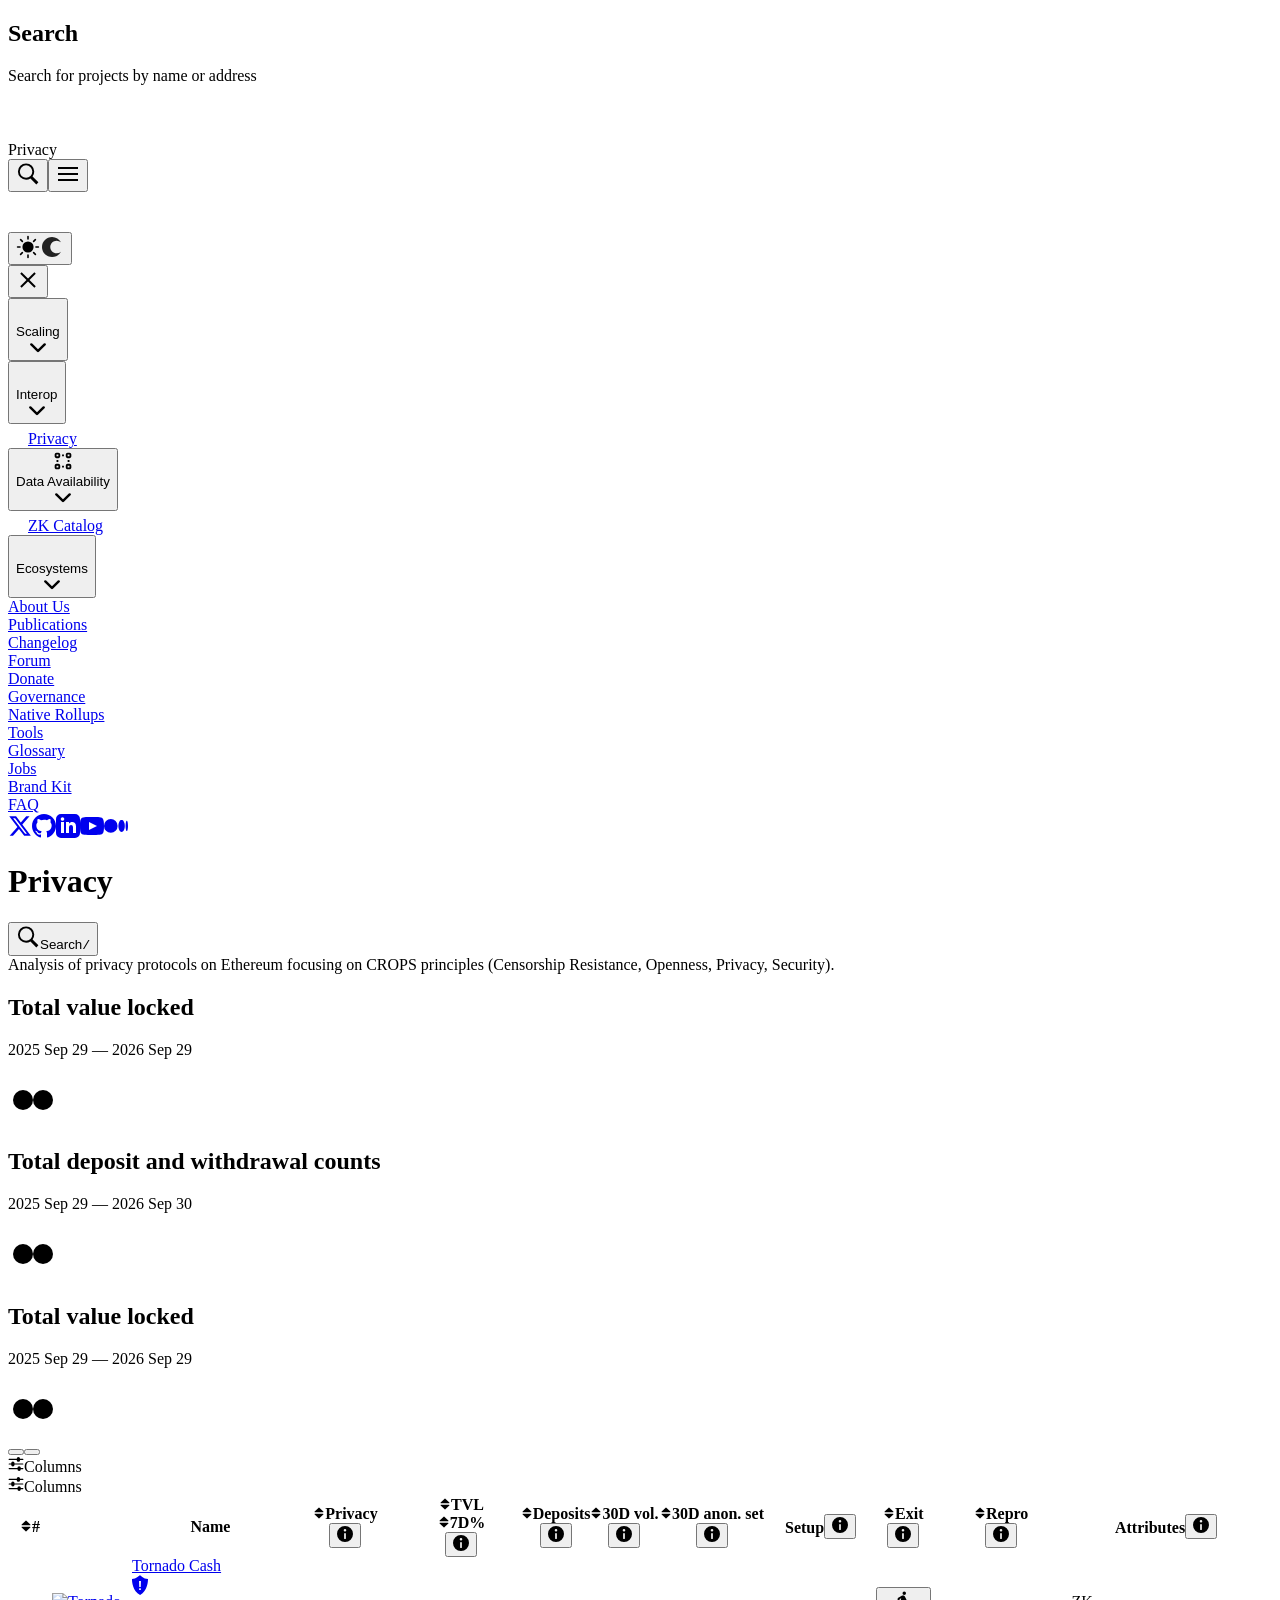
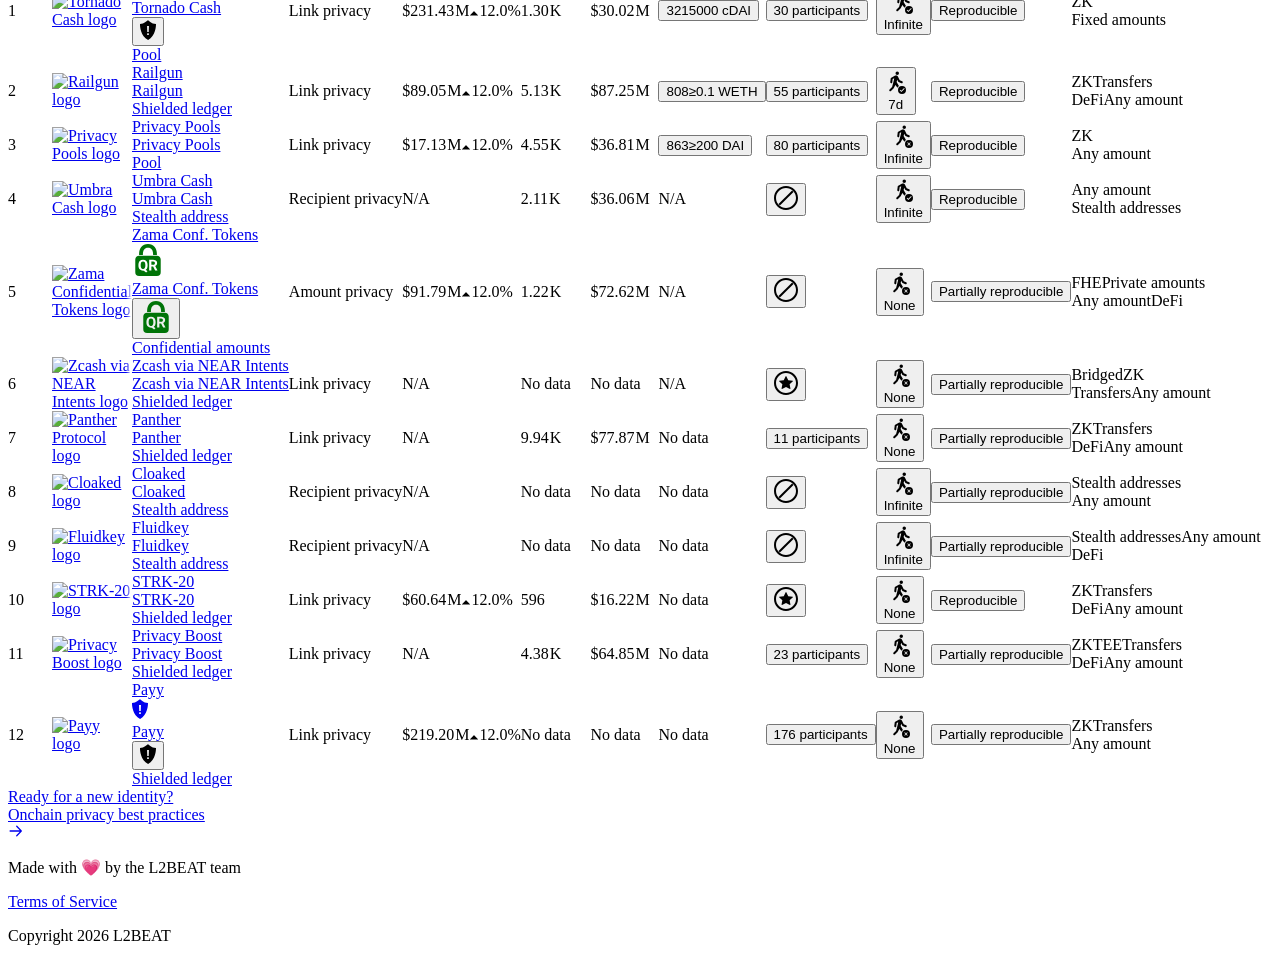
==== commit 56d33aad: "Preview: remove GitHub from Panther social links" ====
--- a/privacy/summary/index.html
+++ b/privacy/summary/index.html
@@ -178,12 +178,12 @@
 
 <body
   class="bg-background text-base text-primary md:text-lg font-roboto selection:bg-brand/30 dark:selection:bg-brand/50">
-  <script>window.__SSR_DATA__={"page":"PrivacySummaryPage","props":{"terms":[{"id":"air","matches":["Algebraic intermediate representation","AIR"],"description":"Algebraic intermediate representation (AIR) is a type of arithmetization commonly used in zkVMs. It represents a trace of zkVM state transitions with low degree polynomial constraints that enforce the correct relation between previous and current states of the computation. Several variations of AIR are used in practice, with slight differences among them."},{"id":"anonymity-set","matches":["Anonymity set"],"description":"In privacy protocols, anonymity set denotes all users, to which a particular withdrawal could be plausibly attributed. Anonymity set depends on a particular withdrawal, the size of the anonymity set is a metric for level of user's privacy."},{"id":"application-specific-rollup","matches":["Application-specific rollup"],"description":"A rollup that supports only a certain type of application or functionality. For example, a rollup that supports only ETH and ERC20 token transfers, or DEX swaps. This is in contrast to general-purpose rollups which support arbitrary computations."},{"id":"arithmetic-circuit","matches":["Arithmetic circuit"],"description":"A computation model often used in ZK-SNARKs, represents a sequential application of + and * to initial inputs and some intermediate computational results to get a single numerical outcome."},{"id":"arithmetization","matches":["Arithmetization"],"description":"A part of zk proving system, a process that transforms the computation to be proven into a set of polynomials with particular properties."},{"id":"asp","matches":["Association Set Provider (ASP)","ASP","Association Set Provider","Association Set Providers"],"description":"An Association Set Provider (ASP) is the compliance layer used in Privacy Pools. It maintains the set of approved deposits and updates the corresponding roots used by withdrawal proofs, allowing users to prove in zero knowledge that their withdrawal belongs to an approved set without revealing which deposit they are spending."},{"id":"based-sequencing","matches":["Based sequencing"],"description":"A sequencing strategy for L2s based on Ethereum's own block building pipeline, which gets reused to also build L2 blocks. This strategy is in contrast to centralized sequencing or decentralized sequencing mechanisms that use networks external to Ethereum."},{"id":"blind-signature","matches":["Blind signature"],"description":"A type of digital signature where the signer signs a message without knowing its content, allowing the signer to remain anonymous."},{"id":"blobs","matches":["Blobs","blob"],"description":"The data that a rollup publishes to its L1/data availability (DA) layer. They consist of the L2 transactions that are rolled up, along with some metadata. Blobs are introduced as a new transaction type within Ethereum with EIP-4844, and has rollup scaling specifically in mind. Blobs persist on Ethereum’s Beacon Chain ephemerally."},{"id":"blobspace","matches":["Blobspace"],"description":"The storage area within Ethereum’s Beacon nodes where blobs are published by rollups and ephemerally stored."},{"id":"block","matches":["Block","blocks"],"description":"An ordered list of transactions and chain-related metadata that gets bundled together and published to the L1/DA layer. Nodes execute the transactions contained within blocks to change the rollup chain’s state. Protocol rules dictate what constitutes a valid block, and invalid blocks are skipped over."},{"id":"bridge","matches":["Bridge"],"description":"A message-passing protocol between two blockchains. At its most basic, a token bridge consists of a smart contract which can escrow funds on one side of the bridge, and instruct the release or minting of corresponding assets on the other side, but bridges could also support arbitrary messages. How these instructions are validated is a critical factor in assessing the trust assumptions of a bridge."},{"id":"bulletproofs","matches":["Bulletproofs"],"description":"A type of zero-knowledge proof that enables efficient range proofs and other mathematical proofs without requiring trusted setup."},{"id":"bytecode-compatible-zk-evm","matches":["Bytecode-compatible (EVM-compatible) ZK-EVM"],"description":"A ZK-Rollup that can interpret and execute Ethereum bytecode, with some changes made to certain components of the EVM, such as different gas costs, or some unsupported features. (Type 2.5 and 3 in Vitalik's classification)."},{"id":"bytecode-equivalent-zk-evm","matches":["Bytecode-equivalent ZK-EVM"],"description":"A ZK-Rollup that can interpret and execute EVM bytecode. All EVM opcodes and pre-compiles are supported and provable through the ZK-EVM circuit, but gas costs for EVM opcodes might be changed. (Type 2.5 in Vitalik's classification)."},{"id":"bytecode","matches":["Bytecode"],"description":"Generally, an instruction set designed for efficient execution by a software interpreter or a virtual machine. Unlike human-readable source code, bytecode is expressed numerically. Within the context of rollups, often related to the concept of compatibility: whether the bytecode of programs on the rollup are capable of being run as-is on Ethereum as well, and vice versa."},{"id":"canonically-bridged-token","matches":["Canonically bridged token"],"description":"Asset bridged from Ethereum L1 via a canonical (enshrined into the L2) bridge. These assets are originally minted on Ethereum, they are using Ethereum as a canonical source ledger and they are bridged using a lock-mint canonical bridge."},{"id":"challenge-period","matches":["Challenge period"],"description":"In optimistic rollups, the window of time wherein network participants can assert that some fraud was included in a prior block. Most optimistic rollups currently specify a challenge window of 7 days. By extending the period, there is more time for participants to guard against fraud (invalid state transitions), but also more time until withdrawals gets enabled."},{"id":"circuit","matches":["Circuit"],"description":"A program written for the purpose of being proven within a proving system. A circuit is a mathematical representation of the computation to be executed, arithmetic circuits and zkVM execution trace are examples of circuits. Circuits can be written in different languages, ranging from low-level to high-level."},{"id":"client","matches":["Client"],"description":"Sometimes labelled interchangeably as a “node”, they are tasked with processing transactions and managing the blockchains's state. They run the computations for each transaction according to the rollup's virtual machine and protocol rules. If comparing to Ethereum clients, these would be execution clients such as Geth, as opposed to consensus clients."},{"id":"commitment-scheme","matches":["Commitment Scheme"],"description":"A cryptographic primitive that (i) allows one (usually a prover) to commit to a chosen statement and send this commitment to the verifier while keeping it hidden to others, and (ii) allows verifier to check that some statement is consistent with such commitment. \nThe commitment scheme should satisfy two properties: (i) it should be binding; that is, once the prover has committed she is bound to the message she has committed, (ii) it should be hiding; that is, the commitment reveals nothing new about the message to the verifier."},{"id":"compatibility","matches":["Compatibility"],"description":"The degree to which a rollup can make use of existing patterns, code, and tooling from another blockchain or development environment. Today, this typically refers to how well rollups and developers thereon can make use of the Ethereum Virtual Machine, existing smart contracts, and other Ethereum infrastructure."},{"id":"completeness","matches":["Completeness"],"description":"One of three properties of zero-knowledge proofs, completeness states that if a statement is true, an honest verifier will be convinced of this by an honest prover."},{"id":"consensus","matches":["Consensus"],"description":"An agreement on the latest and correct state of a blockchain. Unlike L1 blockchains which coordinate participating nodes with consensus rules, rollups rely on L1s for reaching consensus by checking the state of the rollup smart contract deployed thereon."},{"id":"da-bridge","matches":["DA Bridge"],"description":"System that verifies that data has been made available. It takes the form of a smart contract verifying a consensus or, if the data is verified directly by either downloading the full data or sampling, of an enshrined bridge."},{"id":"da-layer","matches":["DA layer"],"description":"An infrastructure that is used to make publish data so that it's available to the public. They take the form of Data Availability Committees (DACs) or blockchains. Not to confuse with the layer responsible with ordering, since ordering and DA can be separated."},{"id":"dac","matches":["Data Availability Committee (DAC)"],"description":"A set of members whose task is attesting and ensuring that the data is available for the public. An onchain DAC verifier checks that a threshold of signatures from the DAC members is reached before considering a data commitment as available and therefore valid to be used in the system."},{"id":"danksharding","matches":["Danksharding"],"description":"A sharding design proposed for Ethereum. Instead of providing more space for transactions, Ethereum sharding provides more space for blobs of data. Verifying a blob simply requires checking that the blob is available - that it can be downloaded from the network. The data space in these blobs is expected to be used by rollup protocols.\nIn comparison to other sharding mechanisms, where there are a fixed number of shards with distinct blocks and distinct block proposers, in Danksharding there is only one proposer that chooses all transactions and all data that go into that slot."},{"id":"data-availability","matches":["Data availability"],"description":"The property of a rollup's data being reachable by any node retrieving the data that were rolled up and executed to reach the proposed state. Data availability (DA), specifically decoupling it from the rollup nodes themselves, is one of the preeminent factors which allows a rollup to scale securely. A rollup is faced with a decision of what to use as a DA layer to guarantee that any node can retrieve this data--permissionlessly under any circumstance. For this reason, using Ethereum for DA currently provides the strongest security guarantees. If data is stored somewhere other than a permissionless L1, then the project is not a rollup, but rather a validium or an optimium."},{"id":"determinism","matches":["Determinism"],"description":"The concept of some function or process having a single outcome that is knowable by all participants. In the context of a rollup, it generally refers to the new state being calculable given a prior state and a list of transactions to be executed."},{"id":"equivalence","matches":["Equivalence"],"description":"A perfect degree of compatibility; where one system or concept is indistinguishable from another in the domain being compared. In the context of rollups, it generally refers to the proximity to the EVM and to Ethereum architecture."},{"id":"escape-hatch","matches":["Escape hatch"],"description":"The facility for any user of a rollup to exit the system with their assets under any circumstance. Most relevant in rollups with a centralized proposer, wherein users do not have the ability to propose blocks, but can nonetheless exit the rollup by interacting with a smart contract on L1."},{"id":"ethereum-equivalent-zk-evm","matches":["Ethereum-equivalent ZK-EVM"],"description":"A ZK-Rollup that can prove the correctness of an actual Ethereum L1 block in its ZK-EVM circuit. No changes made to any part of Ethereum--EVM but also peripheral things like storage structures and hash functions. (Type 1 in Vitalik's classification)."},{"id":"ethereum-virtual machine","matches":["Ethereum Virtual Machine (EVM)"],"description":"A stack-based virtual machine that executes bytecode. In Ethereum, the execution model specifies how the system state is altered given a series of bytecode instructions and a small tuple of environmental data. In the context of rollups, the EVM is a choice of execution environment that rollups could implement, as in the case of EVM ZK-Rollups (ZK-EVMs) and EVM optimistic rollups."},{"id":"evm-equivalent-zk-evm","matches":["EVM-equivalent ZK-EVM"],"description":"A ZK-Rollup that can interpret and execute EVM bytecode. All EVM opcodes and pre-compiles are supported and provable through the [ZK-EVM](#ZK-EVM) circuit. (Type 2 in Vitalik's classification)."},{"id":"execution-environment","matches":["Execution environment"],"description":"Refers to both the environment where transactions are processed, constituted by the execution clients, as well as the virtual machine model which the clients run."},{"id":"exit-window","matches":["Exit window"],"description":"The amount of time that users have to exit a system before an unwanted upgrade. It takes into account upgrade delays, forced transaction delays and other time factors. To be considered Stage 1, a rollup needs to have an exit window of at least 7d if upgrades are initiated by a permissioned actor less decentralized than a Security Council. For Stage 2, a rollup needs at least 30d in all cases outside of onchain provable bugs."},{"id":"externally-bridged-token","matches":["Externally bridged token"],"description":"Asset bridged to L2 via non-canonical bridge (lock-mint or burn-mint). These assets are either originally minted on Ethereum L1 but they are not using a canonical bridge or — more likely — they are originally minted on some other L1 (e.g. Polygon, Avalanche, BSC) and are bridged to L2 via non-canonical bridge."},{"id":"fast-fourier-transform","matches":["Fast Fourier Transform (FFT)"],"description":"An algorithm that computes the Discrete Fourier Transform (DFT) of a sequence in a more efficient manner; that is, taking O(n * log(n)) instead of O(n * n). It is used for extremely fast multiplication of large numbers, multiplication of polynomials, and extremely fast generation and recovery of erasure codes."},{"id":"fiat-shamir-heuristic","matches":["Fiat-Shamir heuristic"],"description":"A method of converting interactive proofs into non-interactive proofs, commonly used in zero-knowledge protocols."},{"id":"finality","matches":["Finality"],"description":"Strongest confirmation rule that can be given on the ordering of transactions. On Ethereum, a transaction is finalized when the corresponding epoch becomes final, which currently takes around 15 mins from transaction inclusion. A rollup transaction can be said to be final when the corresponding data is published to L1 and its ordering cannot be reverted. If outputs, i.e. state diffs are published, then also a proof proving their correctness must be verified to consider the transaction final."},{"id":"fraud-proof","matches":["Fraud proof"],"description":"Also referred to as a fault proof, it is the construction of an assertion that fraud was perpetrated on an optimistic rollup. More concretely, that an invalid state transition took place according to the protocol rules. The submitter of a fraud proof would expect a reward from the optimistic rollup protocol for helping maintain the integrity of the system."},{"id":"fri","matches":["FRI"],"description":"A proximity test method that is used to determine whether a set of points is mostly on a polynomial with a degree less than a specified value. It resembles the FFT but the arithmetic complexity of its prover is strictly linear and that of the verifier is strictly logarithmic."},{"id":"gas-limit","matches":["Gas limit"],"description":"The maximum amount of gas a transaction or block may consume."},{"id":"gas-price","matches":["Gas price"],"description":"Price of one unit of gas specified in a transaction. The token used to pay for gas is usually Ether, but rollups can use other custom tokens."},{"id":"gas","matches":["Gas"],"description":"A virtual fuel used to execute smart contracts on a rollup. The EVM (or other VM within the rollup) uses an accounting mechanism to correspond the consumption of gas to the consumption of computing resources, and to limit the consumption of computing resources."},{"id":"general-purpose-rollup","matches":["General-purpose rollup"],"description":"A rollup that supports arbitrary computations, allowing for the development of arbitrary applications and functionalities."},{"id":"geth","matches":["Geth (Go Ethereum)"],"description":"An Ethereum execution client, meaning it handles transactions, deployment and execution of smart contracts and contains an embedded computer known as the Ethereum Virtual Machine. Running Geth alongside a consensus client turns a computer into a full Ethereum node, or validator."},{"id":"groth16","matches":["Groth16"],"description":"A zk-SNARK proving system introduced by Groth in 2016 that proves arithmetic circuits and requires a separate trusted setup for each circuit. It allows extremely efficient proof verification."},{"id":"halo","matches":["Halo"],"description":"The first recursive proof composition without a trusted setup. A proof verifies the correctness of another instance of itself, meaning that the latest mathematical output (one single proof) contains within it a proof that all prior claims to the relevant secret knowledge have themselves been sufficiently proven through a similar process. It allows any amount of computational effort and data to produce a short proof that can be checked quickly."},{"id":"hash","matches":["Hash"],"description":"A fixed-length fingerprint of variable-size input, produced by a hash function."},{"id":"homomorphic-encryption","matches":["Homomorphic encryption"],"description":"A type of encryption that allows computations to be performed on encrypted data without decrypting it, making it useful for privacy-preserving computation."},{"id":"interoperability","matches":["Interoperability"],"description":"Refers to the capability of different blockchain networks to communicate and share data. It enables the transfer of assets and information between blockchains, facilitating functionality and collaboration between blockchain ecosystems."},{"id":"isa","matches":["ISA"],"description":"Instruction Set Architecture of a virutal machine describes its computational model, including the available instructions, registers, data types, etc."},{"id":"keccak","matches":["Keccak"],"description":"Cryptographic hash function used in Ethereum."},{"id":"kzg-commitments","matches":["KZG commitments","KZG"],"description":"A polynomial commitment scheme that allows a prover to compute a commitment to a polynomial, with the properties that this commitment can later be opened at any position: the prover shows that the value of the polynomial at a certain position is equal to a claimed value.\nKZG is widely used as it’s applicable both for univariate and k-variate polynomials, is efficient for batch proofs, and is able to generate many proofs at once relatively fast. It is also proof generation time efficient: the time for prover to commit to a polynomial is linear on the degree of the polynomial."},{"id":"lagrange-interpolation","matches":["Lagrange Interpolation"],"description":"A formula that helps to find a polynomial which takes on certain values at arbitrary points. Thanks to Lagrange Interpolation the time for a prover to commit to a polynomial in KZG is linear in the degree of the polynomial."},{"id":"language-compatible-zk-evm","matches":["Language-compatible ZK-EVM"],"description":"A ZK-Rollup that can interpret and execute Solidity or other high-level-language source code. This code is compiled into bytecode that differs from that which the EVM runs. (Type 4 in Vitalik's classification)."},{"id":"layer-1","matches":["Layer 1","l1"],"description":"Layer 1 (L1) is a blockchain that is self-reliant on its validator set for its security and consensus properties. Ethereum is an example of a layer 1. Blockchains started receiving the moniker of layer 1 once layer 2 became a meaningful area of development."},{"id":"layer-2","matches":["Layer 2","l2"],"description":"Layer 2 (L2) is a category of technical solutions aimed to scale the base layer in a trust minimized way. This category includes solutions like rollups as well as state channels and plasma. Other solutions are able to scale further, but with the introduction of additional trust assumptions, which are therefore not trust minimized. Sometimes the term Layer 2 is used to refer to include these solutions too, like validiums and optimiums, but to distinguish between trust minimized and non trust minimized solutions they are often referred to as \"light\" L2s, opposed to \"strong\" L2s like rollups."},{"id":"layer-3","matches":["Layer 3","l3"],"description":"Intuitively, L3s are projects that follow a similar structure to the L2 \u003c> L1 structure but with an L2 underneath. It's not entirely defined yet if this implies that the token escrow must be on the L2, or the proof system. Also, certain cases like projects using aggregation layers make the distinction between L2 and L3 fuzzy as certain components start to look less like a traditional blockchain. How to properly define what is a layer in the first place is still an open question."},{"id":"liquidity-network","matches":["Liquidity network"],"description":"A category of token bridge that makes use of liquidity providers on the destination chain to facilitate the transfer of tokens."},{"id":"liveness","matches":["Liveness"],"description":"Liveness refers to the ability of a system to respond to requests and to process them in a timely manner. In the context of L2s, it refers to the ability of settling transactions, proofs and state roots to the base layer."},{"id":"lookup-table","matches":["Lookup table"],"description":"Lookup tables express a relation between variables in the format of a table. A prover can rely on such a table of precomputed values in generating a proof without having to do bit by bit arithmetic. These tables can help handle hash functions within circuits in a more friendly manner (that is speeding up decryption and reducing memory requirements)."},{"id":"maximal-extractable value","matches":["Maximal Extractable Value (MEV)"],"description":"The maximum profit that can be extracted from block production by including, excluding, and reordering transactions in a block. In rollups, sequencers and provers are the network participants that receive rewards for building and proving blocks."},{"id":"merkle-proofs","matches":["Merkle proofs"],"description":"Hashing the pairs of values at each level and climbing up the (Merkle) Tree until you obtain the root hash. Merkle proofs help check if the data belongs to a set without having to store the entire set."},{"id":"merkle-tree","matches":["Merkle tree"],"description":"A hash-based data structure in which each leaf node is a hash of a block of data, and each non-leaf node is a hash of its children. The root of the tree is a cryptographic fingerprint of the entire data structure. Merkle trees (Merkle Patricia Tries) are used in Ethereum to efficiently store key-value pairs."},{"id":"modular-blockchains","matches":["Modular blockchains"],"description":"A blockchain that fully outsources at least one of the 4 components (Consensus, Data Availability, Execution, Settlement) to an external chain. For example, rollup is a modular blockchain as it handles transaction executions off-chain and ‘outsources’ data availability and consensus to Ethereum."},{"id":"multi-proof-system","matches":["Multi-proof system"],"description":"A rollup settlement concept that relies on a combination of multiple different proving systems. For example, a combination of fraud proof and validity proof. The goal is to reduce reliance on a single system-type or implementation. A more complex example of a multi-proof system: if anyone submits two conflicting state roots to a prover and both roots pass, that prover is turned off."},{"id":"natively-minted-token","matches":["Natively minted token"],"description":"Asset that are natively minted on an L2, using either this L2 as their original ledger or using a “multi-ledger” approach with a burn-mint bridge."},{"id":"network","matches":["Network"],"description":"A constellation of nodes (peers) that communicate via a peer-to-peer protocol, for example, in propagating transactions and blocks to other nodes."},{"id":"node","matches":["Node"],"description":"A software client that participates in the network."},{"id":"one-time-pad","matches":["One-time pad"],"description":"A type of encryption that uses a random key that is only used once to encrypt a message, providing perfect secrecy."},{"id":"opcode","matches":["Opcode"],"description":"A binary instruction code that defines a specific operation or computational task that the EVM or other VMs can perform. In the context of rollups, opcode- and bytecode-level compatibility refers to the ability to execute smart contracts with or without modification."},{"id":"operator","matches":["Operator"],"description":"An operator is the entity charged with managing a rollup and progressing its state. A rollup operator can be a centralized sequencer, proposer, prover, challenger, pauser of admin that is able to perform upgrades."},{"id":"optimistic-rollup","matches":["Optimistic rollup"],"description":"A rollup that optimistically updates state with the possibility of fraud proofs being generated to revert faulty state roots."},{"id":"optimium","matches":["Optimium"],"description":"An off-chain solution that uses fraud proofs for settlement and publishes the data offchain, therefore requiring an additional trust assumption."},{"id":"permissionless","matches":["Permissionless"],"description":"Anyone willing should be able to join and leave the network at any time, without causing significant disturbance to the network or being detrimental to the party in question. No single entity should have the power to allowlist or blocklist participants."},{"id":"phase-1","matches":["Phase 1"],"description":"For Groth16 trusted setup, phase 1 represents circuit-independent part of the trusted setup (e.g. Perpetual Powers of Tau), which could be reused across different circuits. It generates a part of the secret cryptographic data required for Groth16 ZK protocol to work. If the outcome of phase 1 trusted setup ceremony is known, arbitrary proofs could be forged."},{"id":"phase-2","matches":["Phase 2"],"description":"For Groth16 trusted setup, phase 2 represents circuit-dependent part of the trusted setup. It generates a part of the secret cryptographic data required for Groth16 ZK protocol to work. If the outcome of phase 2 trusted setup ceremony is known, arbitrary proofs could be forged."},{"id":"plasma","matches":["Plasma"],"description":"Plasma is an offchain scaling solution that is able to support offchain data availability by allowing users to exit even when the data is unavailable. Usually, though, Plasma projects require users to frequently monitor the chain (e.g. at least once per week) to ensure that they can exit in time if necessary. There are attempts to support general smart contracts, but the exit mechanism is often limited to simpler applications."},{"id":"plonk","matches":["Plonk"],"description":"A zk-SNARK proving system introduced by Gabizon, Williamson and Ciobotaru in 2019 that allows proving custom circuits. Plonk is based on KZG polynomial commitments and thus requires a universal trusted setup."},{"id":"polynomial-commitment","matches":["Polynomial commitment"],"description":"A commitment scheme that commits to a polynomial and allows generating the proof of opening the polynomial at a given point against the commitment."},{"id":"pre-compiles","matches":["Pre-compiles"],"description":"Special contracts that include complex computations, but do not require the EVM overhead. For example, hashing operations and signature schemes."},{"id":"proof-system","matches":["Proof system"],"description":"The infrastructure that allows projects to verify their state transitions. It is composed by onchain verifiers and offchain provers. The main two flavors are optimistic and ZK proof systems, but they can be combined in a hybrid model. In general though, if a system is able to accept state roots optimistically, even if it has a ZK component, it is considered an optimistic proof system."},{"id":"proposer","matches":["Proposer"],"description":"In the context of L2s, the actor that proposes a claimed state root on L1. The term is also used in the context of Ethereum to refer to the actor that proposes a new block."},{"id":"proto-danksharding","matches":["Proto-danksharding (EIP-4844)"],"description":"The proposal that implemented most of the logic and architecture that make up a full Danksharding spec (eg. transaction formats, verification rules), but not yet actually implementing any sharding (i.e. data availability sampling). In a proto-danksharding implementation, all validators and users still have to directly validate the availability of the full data. The main difference with calldata is that blobs do not interact with the execution layer and are deleted after a certain period of time."},{"id":"prover","matches":["Prover"],"description":"An entity that generates the cryptographic proof to convince the verifier that the statement is true. In a ZK-Rollup, the prover generates the ZK (validity) proof to submit to the verifier contract."},{"id":"random-oracle","matches":["Random oracle"],"description":"A theoretical cryptographic primitive that is used to model the behavior of hash functions in security proofs."},{"id":"risc-v","matches":["RISC-V"],"description":"A free and open-source instruction set architecure (ISA) used in hardware and software. It is simple and well specified, for this reason it is chosen as an ISA for several zkVMs (usually 32-bit version with base integer instructions and multiplication extension RV32IM)."},{"id":"rollup-as-a-service","matches":["Rollup-as-a-service"],"description":"An SDK or service that allows anyone to launch rollups quickly. Emphasis may be placed on the ability to customize the modular components of a rollup: VM, DA layer, proof system."},{"id":"rollup","matches":["Rollup"],"description":"A blockchain that inherits consensus and data availability from another blockchain called L1. Rollups enable trust minimized bridges with the base layer via proof systems, either optimistic or zero-knowledge. A rollup without a bridge, or without considering the bridge, is called a sovereign rollup."},{"id":"rpc","matches":["RPC (Remote Procedure Call)"],"description":"A protocol that a program uses to request a service from a program located on another computer in a network without having to understand the network details."},{"id":"scalability","matches":["Scalability"],"description":"Scalability refers to the ability of a system to handle a growing amount of transactions or its potential to accommodate them. In the context of decentralized blockchains like Ethereum, scalability solutions only make sense when they are able to do so in a trust minimized manner and while maintaining decentralization."},{"id":"schnorr-signature","matches":["Schnorr signature"],"description":"A type of digital signature that is more efficient than traditional digital signatures and can be used in conjunction with threshold signatures to enable multisignature schemes."},{"id":"secure-multiparty-computation","matches":["Secure multiparty computation"],"description":"A type of computation where multiple parties jointly compute a function without revealing their inputs to each other, allowing for privacy-preserving computation."},{"id":"security-council","matches":["Security Council"],"description":"A Security Council is a sufficiently decentralized set of members that is able to upgrade a system. A properly set up Security Council consists of at least 8 members with a threshold greater than 75%. What 'sufficiently decentralized' means is fundamentally subjective and L2BEAT evaluates each case individually. A Security Council is allowed to instantly upgrade Stage 1 rollups."},{"id":"sequencer","matches":["Sequencer"],"description":"A party responsible for ordering and executing transactions on the rollup. The sequencer verifies transactions, compresses the data into a block, and submits the data related to it to enable state reconstruction to Ethereum L1 as a single transaction. The data can be either transaction data or state diffs."},{"id":"settlement","matches":["Settlement"],"description":"The mechanism with which the execution of rollup blocks and the resultant state is verified and possible disputes are resolved. In the context of rollups or other modular blockchains, it often refers to the proof system used--validity (ZK) or fraud proofs, or a combination thereof. Sometimes it will refer to this mechanism along with where the mechanism's outputs are ultimately published and verified, as in Ethereum being a settlement layer by verifying the proofs and allowing for withdrawals."},{"id":"snark","matches":["SNARK"],"description":"Short for \"succinct non-interactive argument of knowledge\", a SNARK is a widely used type of zero-knowledge proof that is short and fast to verify. Different kinds of SNARKs are usually systematized by proof size, verification time, and type of setup. The most famous SNARKs are Groth16, PLONK/Marlin, Bulletproofs, and STARKs."},{"id":"stark","matches":["STARK"],"description":"Short for \"scalable transparent argument of knowledge\", a STARK is a type of zero-knowledge proof that resolves one of the primary weaknesses of ZK-SNARKs, its reliance on a \"trusted setup”. STARKs also come with much simpler cryptographic assumptions, avoiding the need for elliptic curves, pairings, and the knowledge-of-exponent assumption and instead relying purely on hashes and information theory. This means that they are secure even against attackers with quantum computers."},{"id":"state-root","matches":["State root","state roots"],"description":"A cryptographic hash succinctly representing a state using a Merkle tree."},{"id":"state-update","matches":["State update"],"description":"A mechanism that allows to update the claimed state of a project. It usually involves verifying a state transition proof, but it can also be done in a trusted manner by a permissioned actor."},{"id":"succinctness","matches":["Succinctness"],"description":"A property of ZKP that stands for the following terms: (i) the proof of statement is shorter than the statement itself, (ii) the time to verify the proof is faster than just to evaluate the function from scratch."},{"id":"threshold-cryptography","matches":["Threshold cryptography"],"description":"A type of cryptography where multiple parties jointly hold a secret key and must cooperate to perform cryptographic operations, enabling more secure and decentralized system."},{"id":"time-delay","matches":["Time Delay"],"description":"In regards to upgradeability, a predefined amount of time that must elapse before the rollup smart contracts or parameters are updated. This protects users from malicious upgrades by giving them time to exit the rollup before upgrades come into effect. Note that time delays only make sense if users' exits cannot be censored."},{"id":"time-to-inclusion","matches":["Time to inclusion"],"description":"Time between L2 (or L3) tx submission and inclusion in an L1 block such that it can be reorged only if the L1 reorgs. If the project operators can reorg transactions even after tx data submission on L1, the transaction is not yet considered included in the canonical L2 (or L3) chain."},{"id":"trusted-setup","matches":["Trusted setup"],"description":"Generation of a piece of data that must then be used for some cryptographic protocol to run. Generating this data requires some secret information. The \"trust\" comes from the fact the secret must be destroyed after the ceremony, otherwise cryptographic properties of the protocol could be broken. Once the data is generated, and the secrets are forgotten, no further participation from the creators of the ceremony is required.\nThere are two types of trusted setups for SNARKs: (i) trusted setup per circuit where it is generated from scratch for each circuit, (ii) trusted universal setup per proving system where it can be used for several circuits."},{"id":"tvs","matches":["TVS"],"description":"We define TVS to be the total amount of value that can be accessed on a project. Currently, L2BEAT only tracks fungible assets, but it could be extended in the future. Currently, TVS is calculated as the sum of canonical bridged tokens, externally bridged tokens and native tokens."},{"id":"uops","matches":["UOPS"],"description":"UOPS on our website stands for User Operations Per Second. In contrast to TPS (Transactions Per Second), UOPS takes into account the actions that are bundled and included in a single blockchain transaction. This can be achieved using a variety of bundling protocols, such as ERC-4337, Gnosis Safe, and Multicall."},{"id":"upgradeability","matches":["Upgradeability"],"description":"The ability for rollup smart contracts and parameters used in a rollup to be updated by holders of an admin key. Upgradeability represents a vector of risk for users, and should be decentralized and combined with time delays for greater security guarantees."},{"id":"validator","matches":["Validator","validators"],"description":"In the context of L2s, a Validator is an actor that validates the correctness of state transitions. For optimistic rollups this corresponds to challengers, and for ZK rollups this corresponds to the onchain verifier"},{"id":"validity-proof","matches":["Validity proof"],"description":"The output of a cryptographic proving system attesting to correct computation. ZK-Rollups use succinct validity proofs (also called zero-knowledge proofs) to prove a batch of rollup transactions and blocks were properly executed. Validity proofs are submitted to a verifier, such as an Ethereum smart contract, which accepts them if properly constructed."},{"id":"validium","matches":["Validium"],"description":"An off-chain solution that uses validity proofs for settlement and publishes the data offchain, therefore requiring an additional trust assumption."},{"id":"verifier","matches":["Verifier"],"description":"An entity in a ZK-Rollup, often a smart contract, that verifies zero-knowledge proofs submitted by a prover."},{"id":"verkle-tree","matches":["Verkle tree"],"description":"A data storage format of which you can make a proof that it contains some pieces of data to anyone who has the root of the tree. While similar to Merkle Patricia Trees, key differences include a much wider tree format which leads to smaller proof sizes."},{"id":"volition","matches":["Volition"],"description":"A hybrid data availability mode, where the user can choose whether to place data on-chain or off-chain."},{"id":"zero-knowledge","matches":["Zero-knowledge"],"description":"A cryptographic technology and sub-discipline of cryptography that allows an individual to prove that a statement or computation is true without revealing any additional information."},{"id":"zk-rollup","matches":["ZK-Rollup"],"description":"A rollup that uses ZKPs (also often called validity proofs) to validate the correctness of the state transition function and update the rollup state. This is one of two main types of rollup constructions, along with optimistic rollups."},{"id":"zkvm","matches":["zkVM"],"description":"A special type of zk proving system that proves the correctness of state transitions of a virtual machine. Computation is represented by a program in a specific instruction language, it can have private and public inputs and public outputs. Most of zkVMs are STARKs."}],"recentlyAddedProjects":[{"category":"zkCatalog","name":"Panther Protocol","href":"/zk-catalog/panther","type":"project","id":"panther","iconUrl":"/l2beat/static/icons/panther.4de0f33c.png","kind":"zkCatalog"},{"category":"privacy","name":"Panther Protocol","href":"/privacy/projects/panther","type":"project","id":"panther","iconUrl":"/l2beat/static/icons/panther.4de0f33c.png","kind":"privacy"},{"category":"zkCatalog","name":"Zcash Orchard","href":"/zk-catalog/zcash","type":"project","id":"zcash","iconUrl":"/l2beat/static/icons/zcash.0c6fb663.png","kind":"zkCatalog"},{"category":"privacy","name":"Zcash via NEAR Intents","href":"/privacy/projects/zcash-near-intents","type":"project","id":"zcash-near-intents","iconUrl":"/l2beat/static/icons/zcash-near-intents.6be5b823.png","kind":"privacy"},{"category":"privacy","name":"Fluidkey","href":"/privacy/projects/fluidkey","type":"project","id":"fluidkey","iconUrl":"/l2beat/static/icons/fluidkey.58fb16ee.png","kind":"privacy"},{"category":"interop","name":"Base Solana Bridge","href":"/interop/protocols/basesolbridge","type":"project","id":"basesolbridge","iconUrl":"/l2beat/static/icons/basesolbridge.40f529fc.png","kind":"interop"},{"category":"l2","name":"Payy","href":"/layer2s/projects/payy","type":"project","id":"payy","iconUrl":"/l2beat/static/icons/payy.6b87bd08.png","kind":"layer2","l2Category":"Other"},{"category":"privacy","name":"Payy","href":"/privacy/projects/payy","type":"project","id":"payy","iconUrl":"/l2beat/static/icons/payy.6b87bd08.png","kind":"privacy"},{"category":"privacy","name":"Cloaked","href":"/privacy/projects/cloaked","type":"project","id":"cloaked","iconUrl":"/l2beat/static/icons/cloaked.671766e6.png","kind":"privacy"},{"category":"zkCatalog","name":"Privacy Boost","href":"/zk-catalog/privacy-boost","type":"project","id":"privacy-boost","iconUrl":"/l2beat/static/icons/privacy-boost.5aabe424.png","kind":"zkCatalog"},{"category":"privacy","name":"Privacy Boost","href":"/privacy/projects/privacy-boost","type":"project","id":"privacy-boost","iconUrl":"/l2beat/static/icons/privacy-boost.5aabe424.png","kind":"privacy"},{"category":"interop","name":"Butter Network","href":"/interop/protocols/butternetwork","type":"project","id":"butternetwork","iconUrl":"/l2beat/static/icons/butternetwork.869e9c95.png","kind":"interop"},{"category":"privacy","name":"Umbra Cash","href":"/privacy/projects/umbra","type":"project","id":"umbra","iconUrl":"/l2beat/static/icons/umbra.eb7851bc.png","kind":"privacy"},{"category":"l2","name":"RISE","href":"/layer2s/projects/rise","type":"project","id":"rise","iconUrl":"/l2beat/static/icons/rise.f7392500.png","kind":"layer2","l2Category":"Other"},{"category":"l2","name":"Robinhood Chain","href":"/layer2s/projects/robinhood","type":"project","id":"robinhood","iconUrl":"/l2beat/static/icons/robinhood.49cfd0e5.png","kind":"layer2","l2Category":"Other"}],"recentChangelogEntriesIds":[],"whatsNew":{"id":"changelog-privacy-page","href":"/privacy/summary","image":"/meta-images/publications/privacy-adversaries-banner.png","disabledOnMatches":["/privacy"],"alt":"See how well each privacy protocol protects you against different adversaries."},"countdowns":{"stageChanges":1786968000},"entries":[{"id":"tornado-cash","slug":"tornado-cash","name":"Tornado Cash","icon":"/l2beat/static/icons/tornado-cash.b2cd631b.png","href":"/privacy/projects/tornado-cash","description":"A classic Ethereum mixer design based on fixed-denomination pools and zk withdrawals.","hasTvl":true,"isUnderReview":false,"redWarning":{"text":"The tornado.cash website linked from the official project GitHub is malicious. Using it will result in the loss of deposited funds. See Secure frontend section below."},"backgroundColor":"red","category":{"id":"pool","label":"Pool","description":"Funds enter a shared pool and leave it later, with no actions inside. Hides which deposit funds which withdrawal."},"trustedSetup":{"id":"TornadoCash","name":"Tornado Cash","risk":"yellow","participantCount":30,"shortDescription":"Circuit-specific trusted setup for Groth16 Tornado Cash circuits. It was built on top of 30 phase 1 contributions, and reached 1114 phase 2 participants. Proving system could be broken if either phase 1 or 2 is compromised.","longDescription":"Circuit-specific trusted setup for Groth16 Tornado Cash circuits. It was publicly announced as a Phase 2 ceremony\nbuilt on top of the [30th contribution to the Perpetual Powers of Tau ceremony](https://tornado-cash.medium.com/tornado-cash-trusted-setup-ceremony-b846e1e00be1), and completed in May 2020. It\ncollected 1114 contributions over 10 days, with 450 identified contributors and 664 anonymous ones. Tornado Cash\npublished the participant list, archive of contributions and artifacts, and the generated verifier contract.\n\n- Phase 1 ceremony (first 30 contributions are used): \u003chttps://github.com/privacy-ethereum/perpetualpowersoftau>.\n- Ceremony completion announcement: [https://tornado-cash.medium.com/the-biggest-trusted-setup-ceremony-in-the-world-3c6ab9c8fffa](https://tornado-cash.medium.com/the-biggest-trusted-setup-ceremony-in-the-world-3c6ab9c8fffa)\n- Ceremony page with participant list and archive download: [https://ceremony.tornado.cash/](https://ceremony.tornado.cash/)\n- Initial ceremony announcement: [https://tornado-cash.medium.com/tornado-cash-trusted-setup-ceremony-b846e1e00be1](https://tornado-cash.medium.com/tornado-cash-trusted-setup-ceremony-b846e1e00be1)\n- Ceremony code repository: [https://github.com/tornadocash/phase2-bn254](https://github.com/tornadocash/phase2-bn254)"},"exitWindow":{"value":"Infinite","sentiment":"good","orderHint":9007199254740991,"description":"The core Tornado Cash contracts are immutable and have no admin upgrade path, so users can always withdraw with a valid note and proof.","walkawayTest":{"passed":true}},"reproducibility":{"value":"Reproducible","sentiment":"good","description":"There is at least one practical way to participate in Tornado Cash using published source code that can be audited and run locally."},"adversaries":{"promise":{"protects":"linkage","text":"Hides which deposit funds which withdrawal. Everything else is public."},"promiseLabel":"Link privacy","cells":[{"id":"publicObserver","label":"Public observer","description":"Everyone with a block explorer and some basic tools. Sees every public onchain event, but does no correlation beyond following links.","value":"Link private","sentiment":"good","exposure":"Each pool has one fixed amount and no in-pool transfers, so every withdrawal spends exactly one deposit.","alsoExposed":[]},{"id":"chainAnalyst","label":"Chain analyst","description":"Scrapes all public data and correlates it: timing, amounts, gas and wallet fingerprints, address clusters.","value":"Link private","sentiment":"good","exposure":"The candidates for a withdrawal are the unspent deposits of the same pool, the anonymity set, which differs sharply between pools. Timing, address reuse and relayer choice narrow it further. Paying gas from your own wallet instead of a relayer exposes that wallet's fingerprint, its account implementation and fee habits, even from a fresh address.","alsoExposed":[]},{"id":"networkObserver","label":"Network observer","description":"Sits between the user and the chain and sees web2 traffic only: RPC providers, relayers and broadcasters, indexers, ISPs. Learns IP addresses, timing, browser fingerprints, ciphertext and what becomes public. Assumes Tor to send transactions and, where the client has an RPC setting, an own node to read the blockchain.","value":"Link private","sentiment":"good","exposure":"The app downloads all deposits and matches locally, so a node learns only which pool you looked at. The relayer receives only the finished withdrawal.","alsoExposed":[]},{"id":"privilegedInsider","label":"Privileged insider","description":"Holds a protocol operator role or receives keys or plaintext by design: upgrade admin, sequencer, decryption or view key holder, TEE vendor, association set provider, hosted prover, note registry.","value":"Link private","sentiment":"good","exposure":"The pools cannot be paused, upgraded or made to reveal anything. Governance controls only the website, the router and the relayer list.","alsoExposed":[]},{"id":"futureAdversary","label":"Future adversary","description":"Harvest now, decrypt later. Holds every byte ever written onchain plus any retained logs, and future cryptanalysis such as a large quantum computer that breaks elliptic-curve key exchange and pairings, but not hashes, symmetric ciphers or lattices.","value":"Link at risk","sentiment":"warning","exposure":"Commitments use a Pedersen hash on an elliptic curve. A quantum computer could test whether a given deposit can fund a withdrawal, shrinking the candidate set without singling out one deposit. Notes backed up onchain are encrypted with elliptic-curve keys and become readable.","alsoExposed":[]}]},"attributes":[{"id":"zk","label":"ZK","description":"Uses zero-knowledge proofs to prove private actions without revealing private data."},{"id":"fixedAmounts","label":"Fixed amounts","description":"Pre-defined transfer amounts use distinct buckets (anonymity sets)."}],"isTracked":true,"poolsTracked":19,"totalValueLockedUsd":599471226.5044813,"totalValueLockedChange7d":0.12,"totalDeposits":2491,"totalValueDeposited30dUsd":51155628.46301791,"anonymitySet":{"status":"available","value":25,"label":"5000 cDAI","syncingLabels":[],"bucketType":"denomination","chain":"ethereum","formattedAmount":"5000","token":"cDAI"}},{"id":"railgun","slug":"railgun","name":"Railgun","icon":"/l2beat/static/icons/railgun.39a441b4.png","href":"/privacy/projects/railgun","description":"An onchain privacy system for Ethereum based on encrypted UTXO-style private balances and zk-proven DeFi interactions.","hasTvl":true,"isUnderReview":false,"category":{"id":"shieldedLedger","label":"Shielded ledger","description":"A pool with transfers or DeFi inside. Hides who pays whom and which deposit funds which withdrawal."},"trustedSetup":{"id":"Railgun","name":"Railgun","risk":"yellow","participantCount":55,"shortDescription":"Circuit-specific trusted setup for 54 Groth16 Railgun circuits over BN254. It was built on top of 55 phase 1 contributions, with 304 phase 2 participants. Proving system could be broken if either phase 1 or 2 is compromised.","longDescription":"Circuit-specific Phase 2 trusted setup for Railgun's 54 Groth16 circuits (parameterised by\ntransaction input/output counts) over the BN254 curve. It [builds on the\nPolygon zkEVM ceremony](https://github.com/Railgun-Privacy/circuits-v2/blob/d0ec02dea0cbc8cd02a3b727b28de16e51f9a741/prepare_for_ceremony.sh#L13)  \u003chttps://github.com/iden3/snarkjs/tree/master?tab=readme-ov-file> as phase 1, which contains 55 participants.\n\nA separate Phase 2 ceremony was publicly announced,\nopen to anonymous and identified participants, and wrapped up in late December 2022.\n\nVerified against the ceremony artifact IPFS hash\n`QmWAySHYhaZqioKi1ufrPJC1n1ZVtHP2w4hLA9XqqJCFne`: the\n`/contributors` directory contains 328 sequentially-numbered attestation files with\nGitHub or Twitter handles, and the `/zkeys` directory contains 54 final zkey files (one\nper circuit). Parsing the final zkey binary for the 1x1 circuit shows 304 Phase 2\ncontributions on that circuit.\n\n- Phase 1 ceremony: \u003chttps://github.com/iden3/snarkjs/tree/master?tab=readme-ov-file>.\n- Ceremony artifacts on IPFS: [https://ipfs.io/ipfs/QmWAySHYhaZqioKi1ufrPJC1n1ZVtHP2w4hLA9XqqJCFne](https://ipfs.io/ipfs/QmWAySHYhaZqioKi1ufrPJC1n1ZVtHP2w4hLA9XqqJCFne)\n- Ceremony announcement: [https://medium.com/@Railgun_Project/railgun-project-begins-setup-ceremony-with-an-emphasis-on-security-d1c63117c312](https://medium.com/@Railgun_Project/railgun-project-begins-setup-ceremony-with-an-emphasis-on-security-d1c63117c312)\n- Advanced Circuit ceremony user guide: [https://medium.com/@Railgun_Project/railgun-advanced-circuit-setup-ceremony-user-guide-32361c54242](https://medium.com/@Railgun_Project/railgun-advanced-circuit-setup-ceremony-user-guide-32361c54242)\n- Docs overview of the trusted setup: [https://docs.railgun.org/wiki/learn/privacy-system/trusted-setup-ceremony](https://docs.railgun.org/wiki/learn/privacy-system/trusted-setup-ceremony)\n- Railgun circuits repository with ceremony scripts: [https://github.com/Railgun-Privacy/circuits-v2](https://github.com/Railgun-Privacy/circuits-v2)"},"exitWindow":{"value":"7d","sentiment":"warning","orderHint":604800,"description":"DAO-approved upgrades wait 7d before they can execute, giving users time to unshield funds if they do not approve the change.","walkawayTest":{"passed":true}},"reproducibility":{"value":"Reproducible","sentiment":"good","description":"The contracts, circuits, and supporting software needed to participate in the protocol are publicly available and can be run locally."},"adversaries":{"promise":{"protects":"linkage","text":"Hides everything inside the pool, including which shield funds which unshield. Shields and unshields are public."},"promiseLabel":"Link privacy","cells":[{"id":"publicObserver","label":"Public observer","description":"Everyone with a block explorer and some basic tools. Sees every public onchain event, but does no correlation beyond following links.","value":"Link private","sentiment":"good","exposure":"Everything inside the pool is hidden, including which shield funds which unshield. Shields and unshields show address, token and amount. DeFi bundles unshield to the adapter in cleartext.","alsoExposed":[]},{"id":"chainAnalyst","label":"Chain analyst","description":"Scrapes all public data and correlates it: timing, amounts, gas and wallet fingerprints, address clusters.","value":"Link private","sentiment":"good","exposure":"The candidates for an unshield are the shields of the same token. In-pool transfers break the one-to-one match of a mixer, but timing and exact or round amounts narrow the set. Paying gas from your own wallet instead of a broadcaster exposes that wallet's fingerprint, its account implementation and fee habits, even from a fresh address.","alsoExposed":[]},{"id":"networkObserver","label":"Network observer","description":"Sits between the user and the chain and sees web2 traffic only: RPC providers, relayers and broadcasters, indexers, ISPs. Learns IP addresses, timing, browser fingerprints, ciphertext and what becomes public. Assumes Tor to send transactions and, where the client has an RPC setting, an own node to read the blockchain.","value":"Link private","sentiment":"good","exposure":"The wallet finds its notes by trial-decrypting every note locally, so nodes learn nothing about which are yours. By default it sends the pending unshield to the configured node for a gas estimate, which reveals the destination early.","alsoExposed":[]},{"id":"privilegedInsider","label":"Privileged insider","description":"Holds a protocol operator role or receives keys or plaintext by design: upgrade admin, sequencer, decryption or view key holder, TEE vendor, association set provider, hosted prover, note registry.","value":"Link private","sentiment":"good","exposure":"There is no view key, so nobody can read past activity. The DAO can upgrade the contracts after a seven-day delay. The proof-of-innocence list provider can refuse to list a shield, leaving only a self-broadcast exit.","alsoExposed":[]},{"id":"futureAdversary","label":"Future adversary","description":"Harvest now, decrypt later. Holds every byte ever written onchain plus any retained logs, and future cryptanalysis such as a large quantum computer that breaks elliptic-curve key exchange and pairings, but not hashes, symmetric ciphers or lattices.","value":"Link at risk","sentiment":"warning","exposure":"Notes are encrypted with elliptic-curve key exchange. A quantum computer decrypts every note sent to a 0zk address that was ever shared, including broadcaster fee notes: amounts, tokens and counterparties.","alsoExposed":[{"field":"sender","exposure":"atRisk","label":"Sender"},{"field":"recipient","exposure":"atRisk","label":"Recipient"},{"field":"amount","exposure":"atRisk","label":"Amount"},{"field":"asset","exposure":"atRisk","label":"Asset"}]}]},"attributes":[{"id":"zk","label":"ZK","description":"Uses zero-knowledge proofs to prove private actions without revealing private data."},{"id":"transfers","label":"Transfers","description":"Private transfers within the shielded pool."},{"id":"defi","label":"DeFi","description":"Interop with DeFi (swaps, vaults) from within the shielded pool."},{"id":"anyAmount","label":"Any amount","description":"Deposits and withdrawals can have any size."}],"isTracked":true,"poolsTracked":8,"totalValueLockedUsd":330253036.5980526,"totalValueLockedChange7d":0.12,"totalDeposits":8826,"totalValueDeposited30dUsd":37729297.10950722,"anonymitySet":{"status":"available","value":166,"label":"≥0.1 WETH","syncingLabels":[],"bucketType":"pool","chain":"ethereum","formattedAmount":"0.1","token":"WETH"}},{"id":"privacy-pools","slug":"privacy-pools","name":"Privacy Pools","icon":"/l2beat/static/icons/privacy-pools.8b1d4aca.png","href":"/privacy/projects/privacy-pools","description":"A selective-disclosure privacy system for Ethereum that adds compliance-aware association sets.","hasTvl":true,"isUnderReview":false,"category":{"id":"pool","label":"Pool","description":"Funds enter a shared pool and leave it later, with no actions inside. Hides which deposit funds which withdrawal."},"trustedSetup":{"id":"PrivacyPools","name":"Privacy Pools","risk":"yellow","participantCount":80,"shortDescription":"Trusted setup for two Groth16 Privacy Pools circuits. It was built on top of 80 phase 1 contributions, with 513 phase 2 participants. Proving system could be broken if either phase 1 or 2 is compromised.","longDescription":"Trusted setup for two Groth16 Privacy Pools circuits: the Ragequit circuit and the private Withdrawal circuit.\n\nThis trusted setup ceremony builds on top of the 80th contribution to the [Perpetual Powers of Tau ceremony](https://github.com/privacy-ethereum/perpetualpowersoftau) as phase 1.\n\nPhase 2 of the ceremony was publicly announced, open to anonymous and identified participants, and concluded in March 2025. It contains 514 contributions to the Withdraw circuit and 513 participants to the Ragequit circuit.\nThe finalized zKeys were published for independent verification, and the ceremony code and UI were open-sourced.\n\n- Phase 1 ceremony: \u003chttps://github.com/privacy-ethereum/perpetualpowersoftau>.\n- Ceremony completion announcement: [https://0xbow.io/blog/celebrating-the-conclusion-of-the-trusted-setup-ceremony](https://0xbow.io/blog/celebrating-the-conclusion-of-the-trusted-setup-ceremony)\n- Ceremony page with finalized zKeys: [https://ceremony.pse.dev/projects/Privacy%20Pools%20Ceremony](https://ceremony.pse.dev/projects/Privacy%20Pools%20Ceremony)\n- Initial ceremony announcement: [https://0xbow.io/blog/privacy-pools-trusted-setup-ceremony-join-us-in-strengthening-privacy](https://0xbow.io/blog/privacy-pools-trusted-setup-ceremony-join-us-in-strengthening-privacy)\n- Privacy Pools repository: [https://github.com/0xbow-io/privacy-pools-core](https://github.com/0xbow-io/privacy-pools-core)"},"exitWindow":{"value":"Infinite","sentiment":"good","orderHint":9007199254740991,"description":"Even if the Entrypoint or ASP turns malicious, users can always ragequit (withdraw tokens) from the immutable pool contracts, at the cost of losing privacy.","walkawayTest":{"passed":false,"reason":"Association Set Providers must explicitly approve deposited funds before private withdrawals."}},"reproducibility":{"value":"Reproducible","sentiment":"good","description":"The contracts, circuits, and supporting software needed to participate in Privacy Pools are publicly available and can be run locally."},"adversaries":{"promise":{"protects":"linkage","text":"Hides which deposit funds which withdrawal, for deposits approved by the permissioned ASP. Everything else is public."},"promiseLabel":"Link privacy","cells":[{"id":"publicObserver","label":"Public observer","description":"Everyone with a block explorer and some basic tools. Sees every public onchain event, but does no correlation beyond following links.","value":"Link private","sentiment":"good","exposure":"Which approved deposit a withdrawal spends is hidden. Partial withdrawals leave a change note and look like full ones.","alsoExposed":[]},{"id":"chainAnalyst","label":"Chain analyst","description":"Scrapes all public data and correlates it: timing, amounts, gas and wallet fingerprints, address clusters.","value":"Link private","sentiment":"good","exposure":"The approved set at any block is public, bounding the anonymity set. Any amount is allowed, so an unusual one pairs a deposit with its withdrawal. Paying gas from your own wallet instead of a relayer exposes that wallet's fingerprint, its account implementation and fee habits, even from a fresh address.","alsoExposed":[]},{"id":"networkObserver","label":"Network observer","description":"Sits between the user and the chain and sees web2 traffic only: RPC providers, relayers and broadcasters, indexers, ISPs. Learns IP addresses, timing, browser fingerprints, ciphertext and what becomes public. Assumes Tor to send transactions and, where the client has an RPC setting, an own node to read the blockchain.","value":"Link private","sentiment":"good","exposure":"The official frontend allows you to set your own RPC endpoint per network, scans every pool whole and matches notes locally, so a node learns only which pools you looked at. 0xbow's servers still see that a session happened, through bulk feeds that carry nothing about the notes. A relayer receives amount and asset for a quote and the recipient once you confirm.","alsoExposed":[]},{"id":"privilegedInsider","label":"Privileged insider","description":"Holds a protocol operator role or receives keys or plaintext by design: upgrade admin, sequencer, decryption or view key holder, TEE vendor, association set provider, hosted prover, note registry.","value":"Link at risk","sentiment":"warning","exposure":"The ASP postman sets a new approved list at any time with no delay, and the pool accepts only the latest one. It can deny you a private exit or publish a list with only your deposit, which is then your whole anonymity set. The website shows the anonymity set but does not block a tiny one.","alsoExposed":[]},{"id":"futureAdversary","label":"Future adversary","description":"Harvest now, decrypt later. Holds every byte ever written onchain plus any retained logs, and future cryptanalysis such as a large quantum computer that breaks elliptic-curve key exchange and pairings, but not hashes, symmetric ciphers or lattices.","value":"Link private","sentiment":"good","exposure":"Nothing encrypted is written onchain and commitments are plain hashes, so a quantum computer recovers nothing. Accounts created from a wallet signature reduce to that wallet's key.","alsoExposed":[]}]},"attributes":[{"id":"zk","label":"ZK","description":"Uses zero-knowledge proofs to prove private actions without revealing private data."},{"id":"anyAmount","label":"Any amount","description":"Deposits and withdrawals can have any size."}],"isTracked":true,"poolsTracked":14,"totalValueLockedUsd":450887099.44705516,"totalValueLockedChange7d":0.12,"totalDeposits":6123,"totalValueDeposited30dUsd":54493539.22989428,"anonymitySet":{"status":"available","value":177,"label":"≥200 DAI","syncingLabels":[],"bucketType":"pool","chain":"ethereum","formattedAmount":"200","token":"DAI"}},{"id":"umbra","slug":"umbra","name":"Umbra Cash","icon":"/l2beat/static/icons/umbra.eb7851bc.png","href":"/privacy/projects/umbra","description":"A stealth-address payment protocol that hides the recipient behind a fresh address for every transfer.","hasTvl":false,"isUnderReview":false,"category":{"id":"stealthAddress","label":"Stealth address","description":"Payments land on fresh one-time addresses. Hides which recipient a payment is for."},"trustedSetup":{"id":"NoSetup","name":"No setup","risk":"None","shortDescription":"This project does not have a ZK system and thus no setup-related trust assumptions.","longDescription":"This project does not have a ZK system and thus no setup-related trust assumptions."},"exitWindow":{"value":"Infinite","sentiment":"good","orderHint":9007199254740991,"description":"The core contracts are immutable. The owner can change the toll for future payments, but cannot stop recipients from accessing payments that have already been sent.","walkawayTest":{"passed":true}},"reproducibility":{"value":"Reproducible","sentiment":"good","description":"The immutable core contracts, cryptographic library, and frontend are published and can be built and run locally."},"adversaries":{"promise":{"protects":"recipient","text":"Hides which registered recipient a stealth payment is for. The payer knows; sender, asset, amount and where the funds go next are public."},"promiseLabel":"Recipient privacy","cells":[{"id":"publicObserver","label":"Public observer","description":"Everyone with a block explorer and some basic tools. Sees every public onchain event, but does no correlation beyond following links.","value":"Recipient private","sentiment":"good","exposure":"Announcements mark each stealth payment but not the recipient whose keys were used. The registry publishes the candidate recipients and their key history.","alsoExposed":[]},{"id":"chainAnalyst","label":"Chain analyst","description":"Scrapes all public data and correlates it: timing, amounts, gas and wallet fingerprints, address clusters.","value":"Recipient at risk","sentiment":"warning","exposure":"Protocol use is public once a payment is announced, which narrows the anonymity set to registered recipients. Withdrawals to registered addresses, round trips back to the sender and a shared collecting address reveal or cluster recipients; membership alone does not identify them. The client withdraws one stealth address at a time and never merges them.","alsoExposed":[]},{"id":"networkObserver","label":"Network observer","description":"Sits between the user and the chain and sees web2 traffic only: RPC providers, relayers and broadcasters, indexers, ISPs. Learns IP addresses, timing, browser fingerprints, ciphertext and what becomes public. Assumes Tor to send transactions and, where the client has an RPC setting, an own node to read the blockchain.","value":"Recipient at risk","sentiment":"warning","exposure":"On the payer's side the wallet RPC resolves the recipient, reads their registry entry and broadcasts the stealth payment seconds apart, so that provider can pair the payment with the recipient. On your side the wallet RPC receives the matched stealth-address balance batch, while a build-configured mainnet RPC looks up your connected wallet and the senders of matched payments, and withdrawal destinations are checked against ENS, POAP and Gitcoin APIs.","alsoExposed":[]},{"id":"privilegedInsider","label":"Privileged insider","description":"Holds a protocol operator role or receives keys or plaintext by design: upgrade admin, sequencer, decryption or view key holder, TEE vendor, association set provider, hosted prover, note registry.","value":"Recipient private","sentiment":"good","exposure":"The contracts are immutable and give no administrator a viewing key or a way to replace registered keys without the registrant. The client matches announcements locally, so no indexer or relayer has a protocol-wide view.","alsoExposed":[]},{"id":"futureAdversary","label":"Future adversary","description":"Harvest now, decrypt later. Holds every byte ever written onchain plus any retained logs, and future cryptanalysis such as a large quantum computer that breaks elliptic-curve key exchange and pairings, but not hashes, symmetric ciphers or lattices.","value":"Recipient exposed","sentiment":"bad","exposure":"Each announcement stores the ephemeral public key and the encrypted scalar. A quantum computer that breaks secp256k1 decrypts the scalar against every registered viewing key and checks which spending key yields the stealth address, identifying the recipient of every past payment.","alsoExposed":[]}]},"attributes":[{"id":"anyAmount","label":"Any amount","description":"Deposits and withdrawals can have any size."},{"id":"stealthAddresses","label":"Stealth addresses","description":"Uses fresh, one-time recipient addresses to obscure who controls the receiving address."}],"isTracked":true,"poolsTracked":5,"totalDeposits":5501,"totalValueDeposited30dUsd":12510814.431856876,"anonymitySet":{"status":"not-applicable","description":"Umbra sends funds to one-time stealth addresses instead of mixing deposits in a shared pool."}},{"id":"zama-cw","slug":"zama-confidential-tokens","name":"Zama Confidential Tokens","shortName":"Zama Conf. Tokens","icon":"/l2beat/static/icons/zama-confidential-tokens.479817c6.png","href":"/privacy/projects/zama-confidential-tokens","description":"Zama Confidential Tokens is an app that wraps ERC-20 assets into confidential tokens and hides balances and transfer amounts using Zama FHEVM on Ethereum.","hasTvl":true,"isUnderReview":false,"category":{"id":"confidentialAmounts","label":"Confidential amounts","description":"Accounts and counterparties are public, balances and transfer amounts are encrypted."},"trustedSetup":{"id":"NoSetup","name":"No setup","risk":"None","shortDescription":"This project does not have a ZK system and thus no setup-related trust assumptions.","longDescription":"This project does not have a ZK system and thus no setup-related trust assumptions."},"exitWindow":{"value":"None","sentiment":"bad","orderHint":0,"description":"The confidential token contracts and system contracts are upgradeable without an onchain delay, so users do not get a guaranteed withdrawal window before changes take effect.","walkawayTest":{"passed":false,"reason":"Only KMS 7/13 multisig members can decrypt FHE ciphertext. Also, FHE coprocessor operator is currently essential for protocol liveness."}},"reproducibility":{"value":"Partially reproducible","sentiment":"warning","description":"The smart contracts are source-available, but users also rely on offchain FHE execution and threshold decryption services whose outputs are accepted onchain through signature verification. The offchain data cannot currently be fully reproduced from Ethereum DA."},"adversaries":{"promise":{"protects":"amount","text":"Hides transfer amounts. Who pays whom, and every wrap and unwrap amount, is public."},"promiseLabel":"Amount privacy","cells":[{"id":"publicObserver","label":"Public observer","description":"Everyone with a block explorer and some basic tools. Sees every public onchain event, but does no correlation beyond following links.","value":"Amounts private","sentiment":"good","exposure":"Only the amount of a confidential transfer is hidden. Sender, recipient, every wrap and unwrap amount and the ciphertext handles are public, and either party can later disclose a transfer amount onchain.","alsoExposed":[]},{"id":"chainAnalyst","label":"Chain analyst","description":"Scrapes all public data and correlates it: timing, amounts, gas and wallet fingerprints, address clusters.","value":"Amounts at risk","sentiment":"warning","exposure":"All wraps and unwraps are public, so an account's balance is bounded by what went in and out, and exact for any account that never made a confidential transfer. Transfer partners and timing are public, so a wrap, a transfer and an unwrap in a row pair up by amount.","alsoExposed":[]},{"id":"networkObserver","label":"Network observer","description":"Sits between the user and the chain and sees web2 traffic only: RPC providers, relayers and broadcasters, indexers, ISPs. Learns IP addresses, timing, browser fingerprints, ciphertext and what becomes public. Assumes Tor to send transactions and, where the client has an RPC setting, an own node to read the blockchain.","value":"Amounts private","sentiment":"good","exposure":"Amounts are encrypted on your device and never leave it in clear. The default hosted relayer, which needs an operator API key, receives your address and the token contract with every encrypted input and balance view, so it learns who transacts and when, plus your IP.","alsoExposed":[]},{"id":"privilegedInsider","label":"Privileged insider","description":"Holds a protocol operator role or receives keys or plaintext by design: upgrade admin, sequencer, decryption or view key holder, TEE vendor, association set provider, hosted prover, note registry.","value":"Amounts exposed","sentiment":"bad","exposure":"KMS operators share one FHE key under a threshold and can collude to decrypt every balance and transfer ever made. The token owner can appoint an observer with a never-expiring view of all balances and amounts, and can upgrade the token and the ACL, all with no delay.","alsoExposed":[]},{"id":"futureAdversary","label":"Future adversary","description":"Harvest now, decrypt later. Holds every byte ever written onchain plus any retained logs, and future cryptanalysis such as a large quantum computer that breaks elliptic-curve key exchange and pairings, but not hashes, symmetric ciphers or lattices.","value":"Amounts at risk","sentiment":"warning","exposure":"The encryption is lattice-based and survives quantum computers, but every ciphertext is publicly downloadable and one long-lived key protects them all. If enough key shares ever leak, the entire history is exposed.","alsoExposed":[]}]},"attributes":[{"id":"fhe","label":"FHE","description":"Uses fully homomorphic encryption for private computation over encrypted values."},{"id":"privateAmounts","label":"Private amounts","description":"Transfer amounts are private, while sender and recipient addresses remain public."},{"id":"anyAmount","label":"Any amount","description":"Deposits and withdrawals can have any size."},{"id":"defi","label":"DeFi","description":"Interop with DeFi (swaps, vaults) from within the confidential token."}],"quantumResistant":true,"isTracked":true,"poolsTracked":25,"totalValueLockedUsd":149795000.6926436,"totalValueLockedChange7d":0.12,"totalDeposits":6284,"totalValueDeposited30dUsd":92952363.72603163,"anonymitySet":{"status":"not-applicable","description":"Zama confidential tokens hide amounts, but sender and receiver addresses remain public and are not mixed in a shared anonymity set."}},{"id":"zcash-near-intents","slug":"zcash-near-intents","name":"Zcash via NEAR Intents","icon":"/l2beat/static/icons/zcash-near-intents.6be5b823.png","href":"/privacy/projects/zcash-near-intents","description":"A round trip from Ethereum into shielded ZEC and back through NEAR Intents, so that Zcash's shielded pool serves as the privacy pool.","hasTvl":false,"isUnderReview":false,"category":{"id":"shieldedLedger","label":"Shielded ledger","description":"A pool with transfers or DeFi inside. Hides who pays whom and which deposit funds which withdrawal."},"trustedSetup":{"id":"TransparentSetup","name":"Transparent setup","risk":"N/A","shortDescription":"No trusted setup and no additional setup-related trust assumptions.","longDescription":"Transparent proving systems require no trusted setups and have no additional setup-related trust assumptions."},"exitWindow":{"value":"None","sentiment":"bad","orderHint":0,"description":"The Verifier can be upgraded at once by 4/5 NEAR Intents DAO members, the Zcash bridge by 3/5 Rainbow Bridge DAO members with no verified delay, and the Ethereum-side funds sit in an operator-controlled EOA, so there is no window to leave before a change takes effect.","walkawayTest":{"passed":false,"reason":"Ethereum deposits and withdrawals are executed off-chain by the custodial bridge operator, and Zcash withdrawals need a whitelisted relayer to trigger the MPC signature. Without the operators, only Zcash deposits that were never credited can be refunded, after a two-day timelock."}},"reproducibility":{"value":"Partially reproducible","sentiment":"warning","description":"The Verifier, the custodial bridge token, the Zcash bridge and the Zodl wallet are open source, but the bridge back end, the 1Click API and the solver relay are closed services that every Ethereum leg depends on."},"adversaries":{"promise":{"protects":"linkage","text":"Hides which funds leaving Ethereum come back as which, by passing through Zcash's shielded pool. Everything on Ethereum and NEAR is public."},"promiseLabel":"Link privacy","cells":[{"id":"publicObserver","label":"Public observer","description":"Everyone with a block explorer and some basic tools. Sees every public onchain event, but does no correlation beyond following links.","value":"Link private","sentiment":"good","exposure":"Nothing ties the ZEC that enters the shielded pool to the ZEC that leaves it. Everything up to the pool edge is public: the Ethereum deposit, the NEAR ledger entries that credit, swap and withdraw it, and the Zcash address and amount of every payout, which the bridge encrypts so that anyone can decrypt them.","alsoExposed":[]},{"id":"chainAnalyst","label":"Chain analyst","description":"Scrapes all public data and correlates it: timing, amounts, gas and wallet fingerprints, address clusters.","value":"Link private","sentiment":"good","exposure":"The amount paid into the pool and the amount later sent to a bridge deposit address are both public with their timing, so a round trip of similar size within hours pairs them. Deposit addresses are fresh per quote but spent together with the bridge change address, so every exit is attributable to NEAR Intents.","alsoExposed":[]},{"id":"networkObserver","label":"Network observer","description":"Sits between the user and the chain and sees web2 traffic only: RPC providers, relayers and broadcasters, indexers, ISPs. Learns IP addresses, timing, browser fingerprints, ciphertext and what becomes public. Assumes Tor to send transactions and, where the client has an RPC setting, an own node to read the blockchain.","value":"Link at risk","sentiment":"warning","exposure":"Zodl syncs through public lightwalletd servers, which see which transactions the wallet fetches and broadcasts, and so the payout and the later exit of the same wallet. Tor covers these calls and the swap requests including session isolation but is opt-in and does not cover block sync.","alsoExposed":[]},{"id":"privilegedInsider","label":"Privileged insider","description":"Holds a protocol operator role or receives keys or plaintext by design: upgrade admin, sequencer, decryption or view key holder, TEE vendor, association set provider, hosted prover, note registry.","value":"Link exposed","sentiment":"bad","exposure":"The Operator runs the 1Click bridge API, the Ethereum custody and the screening, so both legs sit in its logs with the IP address and wallet identifiers of each request, plus the fresh Zcash refund address Zodl attaches to every swap out of ZEC. It has no key into the shielded pool, so joining the legs still needs IP or timing. It screens every address with KYT vendors, can lock any account and can hold bridged funds.","alsoExposed":[]},{"id":"futureAdversary","label":"Future adversary","description":"Harvest now, decrypt later. Holds every byte ever written onchain plus any retained logs, and future cryptanalysis such as a large quantum computer that breaks elliptic-curve key exchange and pairings, but not hashes, symmetric ciphers or lattices.","value":"Link exposed","sentiment":"bad","exposure":"All of an account's rotated addresses share one incoming viewing key on the Pallas curve, and every payout address is public on NEAR. A quantum computer recovers that key from any one address and decrypts every note the account ever received, including the change notes of its exits, which joins both legs of every round trip. Ironwood's quantum-recoverable notes protect funds, not privacy.","alsoExposed":[{"field":"sender","exposure":"atRisk","label":"Sender"},{"field":"recipient","exposure":"exposed","label":"Recipient"},{"field":"amount","exposure":"exposed","label":"Amount"}]}]},"attributes":[{"id":"bridged","label":"Bridged","description":"Funds leave Ethereum through a bridge and gain their privacy on another chain."},{"id":"zk","label":"ZK","description":"Uses zero-knowledge proofs to prove private actions without revealing private data."},{"id":"transfers","label":"Transfers","description":"Private transfers within the shielded pool."},{"id":"anyAmount","label":"Any amount","description":"Deposits and withdrawals can have any size."}],"isTracked":false,"poolsTracked":0,"anonymitySet":{"status":"not-applicable","description":"The anonymity set is Zcash's Ironwood shielded pool, which lives outside the chains L2BEAT indexes. Payout and deposit amounts are public at the pool edge, so the effective set behind an exit is the pool entries (public on NEAR) that could match it in amount and time."}},{"id":"panther","slug":"panther","name":"Panther Protocol","shortName":"Panther","icon":"/l2beat/static/icons/panther.4de0f33c.png","href":"/privacy/projects/panther","description":"A multichain, compliance-oriented shielded pool with private transfers and in-pool swaps. Users must pass KYC to open a zAccount, and every transaction is escrow-encrypted to designated operators.","hasTvl":false,"isUnderReview":false,"category":{"id":"shieldedLedger","label":"Shielded ledger","description":"A pool with transfers or DeFi inside. Hides who pays whom and which deposit funds which withdrawal."},"trustedSetup":{"id":"PantherV1","name":"Panther Protocol v1","risk":"red","participantCount":11,"shortDescription":"Circuit-specific trusted setup for the 6 Groth16 Panther Protocol v1 circuits over BN254. It was built on top of 54 phase 1 contributions, with 11 phase 2 contributions. The proving system could be broken if either phase 1 or 2 is compromised.","longDescription":"Circuit-specific trusted setup for the 6 Groth16 circuits of Panther Protocol v1 over the BN254 curve: zAccount registration, zAccount renewal, main transaction, swap, PRP conversion (AMM) and the bus tree batch updater. It was run with snarkjs and finalised on 28 January 2026.\nPhase 1 is the Hermez `powersOfTau28_hez_final_19` file, built from the first 54 contributions of the\n[Perpetual Powers of Tau](https://github.com/privacy-ethereum/perpetualpowersoftau) ceremony and a random beacon.\nPhase 2 had **11 contributions** after the coordinator's initial setup, each identified by GitHub username and published with the resulting zkey hashes and snarkjs transcripts. It was finalised by applying a beacon derived from the hash of Ethereum block 22038000 with 10 iterations.\n\n- Ceremony repository, contributions and verification tooling: [https://github.com/pantherfoundation/trusted-setup-ceremony](https://github.com/pantherfoundation/trusted-setup-ceremony)\n- Final verification keys and attestation: [contributions/0012_final](https://github.com/pantherfoundation/trusted-setup-ceremony/tree/c40f1a2c6f8747787fc2390f3dc87d27ebe30d26/contributions/0012_final)\n- Zkeys and r1cs files of every step, on IPFS: [bafybeia7mzvd6uzi5aeojwazef643hfea5t4nyn3d7fwf36il7lj4gwewy](https://ipfs.filebase.io/ipfs/bafybeia7mzvd6uzi5aeojwazef643hfea5t4nyn3d7fwf36il7lj4gwewy)"},"exitWindow":{"value":"None","sentiment":"bad","orderHint":0,"description":"Snapshot votes are executed through Reality.eth modules, and the same DAO signers can also act directly through the Safes. Either way the diamonds, the Vault and the verifying keys can be changed without a delay that lets users exit first.","walkawayTest":{"passed":false,"reason":"Every withdrawal needs a fresh KYT signature from a trust provider, an unexpired KYC-backed zAccount and a proof against the current static root maintained by the owner. There is no forced withdrawal."}},"reproducibility":{"value":"Partially reproducible","sentiment":"warning","description":"The contracts, circuits, crypto library and trusted setup ceremony are public. The dapp and the KYC/KYT signing services are not."},"adversaries":{"promise":{"protects":"linkage","text":"Hides who pays whom inside the pool and which deposits fund a withdrawal. Deposits, withdrawals and swaps are public, and every transaction is encrypted to the compliance operators."},"promiseLabel":"Link privacy","cells":[{"id":"publicObserver","label":"Public observer","description":"Everyone with a block explorer and some basic tools. Sees every public onchain event, but does no correlation beyond following links.","value":"Link private","sentiment":"good","exposure":"Internal transfers publish only commitments, nullifiers and ciphertexts. Deposits and withdrawals show address, token and amount. Registration publicly links each master EOA to its zAccount ID and keys, and swaps publish the tokens, amounts and route.","alsoExposed":[]},{"id":"chainAnalyst","label":"Chain analyst","description":"Scrapes all public data and correlates it: timing, amounts, gas and wallet fingerprints, address clusters.","value":"Link at risk","sentiment":"warning","exposure":"Every deposit and withdrawal belongs to a KYC-registered master EOA, so the crowd is limited to registered zAccounts. Amounts and timing of deposits and withdrawals can link them when few users are active.","alsoExposed":[{"field":"sender","exposure":"atRisk","label":"Sender"},{"field":"recipient","exposure":"atRisk","label":"Recipient"},{"field":"amount","exposure":"atRisk","label":"Amount"},{"field":"asset","exposure":"atRisk","label":"Asset"}]},{"id":"networkObserver","label":"Network observer","description":"Sits between the user and the chain and sees web2 traffic only: RPC providers, relayers and broadcasters, indexers, ISPs. Learns IP addresses, timing, browser fingerprints, ciphertext and what becomes public. Assumes Tor to send transactions and, where the client has an RPC setting, an own node to read the blockchain.","value":"Link at risk","sentiment":"warning","exposure":"The dapp is not open source. It reads notes from Panther's hosted subgraph and sends sponsored transactions through allowlisted bundlers, which see the user's IP and timing. What the dapp sends to these services cannot be verified.","alsoExposed":[{"field":"sender","exposure":"unverifiable","label":"Sender"},{"field":"recipient","exposure":"unverifiable","label":"Recipient"},{"field":"amount","exposure":"unverifiable","label":"Amount"},{"field":"asset","exposure":"unverifiable","label":"Asset"}]},{"id":"privilegedInsider","label":"Privileged insider","description":"Holds a protocol operator role or receives keys or plaintext by design: upgrade admin, sequencer, decryption or view key holder, TEE vendor, association set provider, hosted prover, note registry.","value":"Link exposed","sentiment":"bad","exposure":"Every transaction carries a ciphertext, verified in the proof, with its asset, amounts, sender zAccount and the recipients' keys. The zone's data escrow operator can decrypt it together with either the DAO or the zone operator, and can tell which notes are spent. KYC and KYT providers know the identity behind every master EOA and sign every deposit and withdrawal.","alsoExposed":[{"field":"sender","exposure":"exposed","label":"Sender"},{"field":"recipient","exposure":"exposed","label":"Recipient"},{"field":"amount","exposure":"exposed","label":"Amount"},{"field":"asset","exposure":"exposed","label":"Asset"}]},{"id":"futureAdversary","label":"Future adversary","description":"Harvest now, decrypt later. Holds every byte ever written onchain plus any retained logs, and future cryptanalysis such as a large quantum computer that breaks elliptic-curve key exchange and pairings, but not hashes, symmetric ciphers or lattices.","value":"Link exposed","sentiment":"bad","exposure":"Escrow ciphertexts, the ephemeral keys wrapped to the DAO and zone keys, and recipient notes all rely on BabyJubJub elliptic-curve key exchange and are stored onchain. Breaking it decrypts the full history.","alsoExposed":[{"field":"sender","exposure":"exposed","label":"Sender"},{"field":"recipient","exposure":"exposed","label":"Recipient"},{"field":"amount","exposure":"exposed","label":"Amount"},{"field":"asset","exposure":"exposed","label":"Asset"}]}]},"attributes":[{"id":"zk","label":"ZK","description":"Uses zero-knowledge proofs to prove private actions without revealing private data."},{"id":"transfers","label":"Transfers","description":"Private transfers within the shielded pool."},{"id":"defi","label":"DeFi","description":"Interop with DeFi (swaps, vaults) from within the shielded pool."},{"id":"anyAmount","label":"Any amount","description":"Deposits and withdrawals can have any size."}],"isTracked":true,"poolsTracked":7,"totalDeposits":2199,"totalValueDeposited30dUsd":61916738.356987074,"anonymitySet":{"status":"unavailable"}},{"id":"cloaked","slug":"cloaked","name":"Cloaked","icon":"/l2beat/static/icons/cloaked.671766e6.png","href":"/privacy/projects/cloaked","description":"A wallet service with a closed-source hosted frontend that keeps spending keys client-side and gives recipients a fresh stealth address for every payment through reusable ENS names.","hasTvl":false,"isUnderReview":false,"category":{"id":"stealthAddress","label":"Stealth address","description":"Payments land on fresh one-time addresses. Hides which recipient a payment is for."},"trustedSetup":{"id":"NoSetup","name":"No setup","risk":"None","shortDescription":"This project does not have a ZK system and thus no setup-related trust assumptions.","longDescription":"This project does not have a ZK system and thus no setup-related trust assumptions."},"exitWindow":{"value":"Infinite","sentiment":"good","orderHint":9007199254740991,"description":"Under the documented key model, existing stealth balances are held in user-controlled EOAs and can be recovered with the published client-side recovery tool. The hosted service cannot spend them without obtaining client-side key material.","walkawayTest":{"passed":false,"reason":"New payment-address generation, ENS resolution, address indexing, transaction construction, and relaying depend on the hosted Cloaked service."}},"reproducibility":{"value":"Partially reproducible","sentiment":"warning","description":"The production web wallet is closed source and cannot be self-hosted. The published derivation code and API schema can nevertheless be used to build a local client that creates an account, derives keys, and signs and submits payments through the hosted API. The backend implementations of the API, ENS gateway, indexer, and relay service are not published, so the complete service cannot be reproduced."},"adversaries":{"promise":{"protects":"recipient","text":"Hides which account a receiving address belongs to. The payer knows the address it was given; sender, asset, amount and where the funds go next are public."},"promiseLabel":"Recipient privacy","cells":[{"id":"publicObserver","label":"Public observer","description":"Everyone with a block explorer and some basic tools. Sees every public onchain event, but does no correlation beyond following links.","value":"Recipient private","sentiment":"good","exposure":"A fresh receiving address has no public derivation linking it to the recipient account, but its funds can be followed through later sends and change outputs. Combining addresses exposes their joint use, and EIP-7702 delegation reveals the account implementation without proving who owns the address.","alsoExposed":[]},{"id":"chainAnalyst","label":"Chain analyst","description":"Scrapes all public data and correlates it: timing, amounts, gas and wallet fingerprints, address clusters.","value":"Recipient at risk","sentiment":"warning","exposure":"Spending through shared execution infrastructure makes service use recognizable, which narrows the anonymity set to Cloaked users. No registry or announcement maps accounts to addresses, but timing, distinctive amounts, recurring counterparties and consolidation can identify or cluster recipients. A send draws from several addresses by default and leaves a change output that links them.","alsoExposed":[]},{"id":"networkObserver","label":"Network observer","description":"Sits between the user and the chain and sees web2 traffic only: RPC providers, relayers and broadcasters, indexers, ISPs. Learns IP addresses, timing, browser fingerprints, ciphertext and what becomes public. Assumes Tor to send transactions and, where the client has an RPC setting, an own node to read the blockchain.","value":"Recipient at risk","sentiment":"warning","exposure":"Every spend from the hosted client goes to a third-party relay, Porto, with the stealth address, destination and amount, which clusters your addresses per session even over Tor. The client is closed source, so what else reaches the RPC, hosting and analytics providers named in the privacy policy cannot be verified. Only the recovery tool runs without any server.","alsoExposed":[]},{"id":"privilegedInsider","label":"Privileged insider","description":"Holds a protocol operator role or receives keys or plaintext by design: upgrade admin, sequencer, decryption or view key holder, TEE vendor, association set provider, hosted prover, note registry.","value":"Recipient exposed","sentiment":"bad","exposure":"Cloaked holds the viewing key, so it can regenerate every address and tie its activity to your account. Its Incognito relay states that it retains deposit-to-withdrawal associations, and the hosted wallet code handles your spending secrets.","alsoExposed":[]},{"id":"futureAdversary","label":"Future adversary","description":"Harvest now, decrypt later. Holds every byte ever written onchain plus any retained logs, and future cryptanalysis such as a large quantum computer that breaks elliptic-curve key exchange and pairings, but not hashes, symmetric ciphers or lattices.","value":"Recipient at risk","sentiment":"warning","exposure":"No announcement is published, so a quantum computer cannot replay address derivations from the chain alone. The viewing key held by Cloaked exposes the history regardless. Accounts created from a wallet signature reduce to that wallet's key plus a four-digit PIN. Passkey PRF secrets do not follow from breaking the passkey.","alsoExposed":[]}]},"attributes":[{"id":"stealthAddresses","label":"Stealth addresses","description":"Uses fresh, one-time recipient addresses to obscure who controls the receiving address."},{"id":"anyAmount","label":"Any amount","description":"Deposits and withdrawals can have any size."}],"isTracked":false,"poolsTracked":0,"anonymitySet":{"status":"unavailable"}},{"id":"fluidkey","slug":"fluidkey","name":"Fluidkey","icon":"/l2beat/static/icons/fluidkey.58fb16ee.png","href":"/privacy/projects/fluidkey","description":"A wallet service with a closed-source hosted frontend that keeps spending keys client-side and gives recipients a fresh stealth Safe account for every payment through reusable ENS names.","hasTvl":false,"isUnderReview":false,"category":{"id":"stealthAddress","label":"Stealth address","description":"Payments land on fresh one-time addresses. Hides which recipient a payment is for."},"trustedSetup":{"id":"NoSetup","name":"No setup","risk":"None","shortDescription":"This project does not have a ZK system and thus no setup-related trust assumptions.","longDescription":"This project does not have a ZK system and thus no setup-related trust assumptions."},"exitWindow":{"value":"Infinite","sentiment":"good","orderHint":9007199254740991,"description":"Under the documented key model, existing stealth balances are held in user-controlled Safes and can be recovered with the published client-side recovery tool and original Safe initialization parameters. Auto-earn positions remain subject to the withdrawal conditions and risks of their underlying vaults.","walkawayTest":{"passed":false,"reason":"New payment-address generation through the app and ENS, address indexing, transaction construction, and relaying depend on the hosted Fluidkey service."}},"reproducibility":{"value":"Partially reproducible","sentiment":"warning","description":"The production web wallet is closed source and cannot be self-hosted. The published derivation code and recovery client can nevertheless be used to derive keys, verify service-generated receiving addresses, and recover funds independently. A local client can also register and authenticate through the hosted API. The backend implementations of the API, ENS gateway, indexer, and relay service are not published, so the complete service cannot be reproduced."},"adversaries":{"promise":{"protects":"recipient","text":"Hides which account a receiving Safe belongs to. The payer knows the address it was given; sender, asset, amount and where the funds go next are public."},"promiseLabel":"Recipient privacy","cells":[{"id":"publicObserver","label":"Public observer","description":"Everyone with a block explorer and some basic tools. Sees every public onchain event, but does no correlation beyond following links.","value":"Recipient private","sentiment":"good","exposure":"A payment reaches a predicted Safe before it is deployed, with no onchain announcement linking it to the recipient account. Deployment later exposes the individual stealth owner and enabled modules, not the parent account.","alsoExposed":[]},{"id":"chainAnalyst","label":"Chain analyst","description":"Scrapes all public data and correlates it: timing, amounts, gas and wallet fingerprints, address clusters.","value":"Recipient at risk","sentiment":"warning","exposure":"Safe deployment and auto-earn events make service use recognizable, which narrows the anonymity set to Fluidkey users. Nothing onchain maps Safes to accounts, but timing, amounts, common destinations and reuse across chains can identify or cluster recipients, and a send draws from several Safes by default, which links them. The optional Hide Trail routes through Houdini and two exchanges, a separate service with its own trust assumptions.","alsoExposed":[]},{"id":"networkObserver","label":"Network observer","description":"Sits between the user and the chain and sees web2 traffic only: RPC providers, relayers and broadcasters, indexers, ISPs. Learns IP addresses, timing, browser fingerprints, ciphertext and what becomes public. Assumes Tor to send transactions and, where the client has an RPC setting, an own node to read the blockchain.","value":"Recipient at risk","sentiment":"warning","exposure":"The hosted client is closed source, so which RPC and analytics providers see your Safe list cannot be verified. Paying to your fkey.id name hands the name and the fresh address to whoever resolves ENS for the payer, often the payer's RPC provider. Only the open kit and the recovery app can be pointed at your own node.","alsoExposed":[]},{"id":"privilegedInsider","label":"Privileged insider","description":"Holds a protocol operator role or receives keys or plaintext by design: upgrade admin, sequencer, decryption or view key holder, TEE vendor, association set provider, hosted prover, note registry.","value":"Recipient exposed","sentiment":"bad","exposure":"Fluidkey holds the viewing key, so it can regenerate every address and tie its activity to your account. Optional identity-verified services add identity attributes, and Hide Trail adds route knowledge at Houdini and each exchange.","alsoExposed":[]},{"id":"futureAdversary","label":"Future adversary","description":"Harvest now, decrypt later. Holds every byte ever written onchain plus any retained logs, and future cryptanalysis such as a large quantum computer that breaks elliptic-curve key exchange and pairings, but not hashes, symmetric ciphers or lattices.","value":"Recipient at risk","sentiment":"warning","exposure":"No announcement is published, so a quantum computer cannot replay address derivations from the chain alone. The viewing key held by Fluidkey exposes the history regardless. Accounts created from a wallet signature reduce to that wallet's key plus a four-digit PIN.","alsoExposed":[]}]},"attributes":[{"id":"stealthAddresses","label":"Stealth addresses","description":"Uses fresh, one-time recipient addresses to obscure who controls the receiving address."},{"id":"anyAmount","label":"Any amount","description":"Deposits and withdrawals can have any size."},{"id":"defi","label":"DeFi","description":"Interop with DeFi vaults through stealth Safes."}],"isTracked":false,"poolsTracked":0,"anonymitySet":{"status":"unavailable"}},{"id":"strk20","slug":"strk20","name":"STRK-20","icon":"/l2beat/static/icons/strk20.b00fa1cf.png","href":"/privacy/projects/strk20","description":"A privacy pool on Starknet for arbitrary-amount private transfers and DeFi actions, using Cairo execution proofs and auditor-accessible compliance data.","hasTvl":true,"isUnderReview":false,"category":{"id":"shieldedLedger","label":"Shielded ledger","description":"A pool with transfers or DeFi inside. Hides who pays whom and which deposit funds which withdrawal."},"trustedSetup":{"id":"TransparentSetup","name":"Transparent setup","risk":"N/A","shortDescription":"No trusted setup and no additional setup-related trust assumptions.","longDescription":"Transparent proving systems require no trusted setups and have no additional setup-related trust assumptions."},"exitWindow":{"value":"None","sentiment":"bad","orderHint":0,"description":"The pool implementation is immediately upgradeable, so users have no delay to withdraw before a malicious upgrade can take effect.","walkawayTest":{"passed":false,"reason":"Although the full software stack needed to generate proofs and exit is published and self-hostable, STRK-20 heavily relies on the permissioned Starknet sequencer: it alone verifies client proofs and must include pool transactions, so users cannot exit without its cooperation."}},"reproducibility":{"value":"Reproducible","sentiment":"good","description":"The pool contract, TypeScript SDK, discovery service, and proving stack are publicly available and can be run locally, so users can audit what is actually proven and generate the required ZK proofs without revealing private data to a third-party prover."},"adversaries":{"promise":{"protects":"linkage","text":"Hides amounts, senders and the link between deposit and withdrawal inside the pool. The first payment to each new contact is public."},"promiseLabel":"Link privacy","cells":[{"id":"publicObserver","label":"Public observer","description":"Everyone with a block explorer and some basic tools. Sees every public onchain event, but does no correlation beyond following links.","value":"Link at risk","sentiment":"warning","exposure":"Transfers inside are encrypted, but the public part of every transaction lists the recipient address when you open a channel to a new contact, the token and amount of the fee you pay, and the target and calldata of any DeFi action. Deposits and withdrawals show address, token and amount. Submitting from your own wallet names you; a paymaster hides the submitter but shows the fee token and amount.","alsoExposed":[]},{"id":"chainAnalyst","label":"Chain analyst","description":"Scrapes all public data and correlates it: timing, amounts, gas and wallet fingerprints, address clusters.","value":"Link at risk","sentiment":"warning","exposure":"The set of registered users is small and split further by token and by fee token. A channel opened in the same transaction as a deposit ties the two together, and most withdrawal addresses have also deposited. Paying gas from your own wallet instead of a paymaster exposes that wallet's fingerprint, its account implementation and fee habits, even from a fresh address.","alsoExposed":[{"field":"sender","exposure":"atRisk","label":"Sender"}]},{"id":"networkObserver","label":"Network observer","description":"Sits between the user and the chain and sees web2 traffic only: RPC providers, relayers and broadcasters, indexers, ISPs. Learns IP addresses, timing, browser fingerprints, ciphertext and what becomes public. Assumes Tor to send transactions and, where the client has an RPC setting, an own node to read the blockchain.","value":"Link at risk","sentiment":"warning","exposure":"The paymaster and the sequencer receive the client proof with every action. Stwo proofs are not zero-knowledge by default, and how much of the private execution they reveal is not established. Traffic to the proving and note-discovery services is encrypted, and both support an oblivious relay that hides your address, but it is off unless the client turns it on.","alsoExposed":[{"field":"sender","exposure":"unverifiable","label":"Sender"},{"field":"amount","exposure":"unverifiable","label":"Amount"}]},{"id":"privilegedInsider","label":"Privileged insider","description":"Holds a protocol operator role or receives keys or plaintext by design: upgrade admin, sequencer, decryption or view key holder, TEE vendor, association set provider, hosted prover, note registry.","value":"Link exposed","sentiment":"bad","exposure":"Every user's viewing key is escrowed onchain, encrypted to one auditor key that a role holder can replace at any time with no delay; that key decrypts everything the protocol hides. The default proving service receives your address, viewing key and actions in the clear, the note-discovery service receives the viewing key on every sync, and deposits need a fresh attestation from a screening provider that sees and can block every depositor.","alsoExposed":[{"field":"sender","exposure":"exposed","label":"Sender"},{"field":"amount","exposure":"exposed","label":"Amount"},{"field":"asset","exposure":"exposed","label":"Asset"}]},{"id":"futureAdversary","label":"Future adversary","description":"Harvest now, decrypt later. Holds every byte ever written onchain plus any retained logs, and future cryptanalysis such as a large quantum computer that breaks elliptic-curve key exchange and pairings, but not hashes, symmetric ciphers or lattices.","value":"Link exposed","sentiment":"bad","exposure":"The proofs are post-quantum, the encryption is not. Channel keys, note contents and the auditor escrow use elliptic-curve key exchange, and the auditor public key sits onchain. A quantum computer recovers that one key and with it every escrowed viewing key, and so the whole history.","alsoExposed":[{"field":"sender","exposure":"exposed","label":"Sender"},{"field":"amount","exposure":"exposed","label":"Amount"},{"field":"asset","exposure":"exposed","label":"Asset"}]}]},"attributes":[{"id":"zk","label":"ZK","description":"Uses zero-knowledge proofs to prove private actions without revealing private data."},{"id":"transfers","label":"Transfers","description":"Private transfers within the shielded pool."},{"id":"defi","label":"DeFi","description":"Interop with DeFi (swaps, vaults) from within the shielded pool."},{"id":"anyAmount","label":"Any amount","description":"Deposits and withdrawals can have any size."}],"isTracked":true,"poolsTracked":7,"totalValueLockedUsd":752529055.6955467,"totalValueLockedChange7d":0.12,"totalDeposits":9126,"totalValueDeposited30dUsd":31525855.956428662,"anonymitySet":{"status":"unavailable"}},{"id":"privacy-boost","slug":"privacy-boost","name":"Privacy Boost","icon":"/l2beat/static/icons/privacy-boost.5aabe424.png","href":"/privacy/projects/privacy-boost","description":"A shielded pool for ERC-20 tokens on OP Mainnet, designed for institutional users. Provides TEE-backed privacy, balancing better UX with worse privacy trust assumptions.","hasTvl":false,"isUnderReview":false,"category":{"id":"shieldedLedger","label":"Shielded ledger","description":"A pool with transfers or DeFi inside. Hides who pays whom and which deposit funds which withdrawal."},"trustedSetup":{"id":"PrivacyBoostv2","name":"Privacy Boost v2","risk":"red","participantCount":23,"shortDescription":"Circuit-specific trusted setup for the 21 Groth16 Privacy Boost circuits deployed in September 2026. It was built on top of 80 Perpetual Powers of Tau phase 1 contributions, with a publicly announced phase 2 that drew 26 participants and 23 to 25 contributions per circuit. The proving system could be broken if either phase 1 or 2 is compromised.","longDescription":"Circuit-specific trusted setup for the 21 Groth16 circuits of the Privacy Boost protocol over the\nBN254 curve, run by Sunnyside Labs and\nfinalised on 2 September 2026. It replaces the first round whose 18 circuits were retired with the\nSeptember 2026 upgrade.\nIt reuses the first 80 contributions of the public\n[Perpetual Powers of Tau](https://github.com/privacy-ethereum/perpetualpowersoftau) ceremony as Phase 1.\nPhase 2 is a gnark-native MPC ceremony, the published manifest records **26 participants** and **490 contributions** in total, between 23 and\n25 per circuit. Participants are identified by GitHub username.\n\n- Phase 1 ceremony (first 80 contributions are used): \u003chttps://github.com/privacy-ethereum/perpetualpowersoftau>.\n- Ceremony repository and contributor tooling: [https://github.com/sunnyside-io/privacy-boost-ceremony](https://github.com/sunnyside-io/privacy-boost-ceremony)\n- Round record with the independently published bundle digests: [rounds/2026-02.md](https://github.com/sunnyside-io/privacy-boost-ceremony/blob/e645b68d367c6c87ba77790b5a8db71808b1756f/rounds/2026-02.md)\n- Offline verification procedure: [https://github.com/sunnyside-io/privacy-boost-ceremony/blob/main/PUBLIC_VERIFICATION.md](https://github.com/sunnyside-io/privacy-boost-ceremony/blob/main/PUBLIC_VERIFICATION.md)\n- Public verification bundle: [https://file.ceremony.privacyboost.io/prod-20260902-public.tar](https://file.ceremony.privacyboost.io/prod-20260902-public.tar)\n- Derived key bundle: [https://file.ceremony.privacyboost.io/prod-20260902-keys.tar](https://file.ceremony.privacyboost.io/prod-20260902-keys.tar)"},"exitWindow":{"value":"None","sentiment":"bad","orderHint":0,"description":"The pool and both registries sit behind transparent proxies whose ProxyAdmins are owned by the admin multisig, which can upgrade them with no delay. Users get no window to exit before a change takes effect.","walkawayTest":{"passed":false,"reason":"If the TEE operators disappear, no new deposits or private transfers can be processed and the system enters exit-only mode."}},"reproducibility":{"value":"Partially reproducible","sentiment":"warning","description":"ZK circuits guaranteeing user fund security are published and reproduced, however the TEE sources guaranteeing privacy are not yet published. TEE logic could not be verified for correctness."},"adversaries":{"promise":{"protects":"linkage","text":"Hides everything inside the ledger, including which deposits fund a withdrawal. Deposits and withdrawals are public."},"promiseLabel":"Link privacy","cells":[{"id":"publicObserver","label":"Public observer","description":"Everyone with a block explorer and some basic tools. Sees every public onchain event, but does no correlation beyond following links.","value":"Link private","sentiment":"good","exposure":"Transfers inside publish only encrypted notes. Deposits and withdrawals show address, token and amount. Each epoch's calldata pairs every exit with the nullifiers and the input/output shape of the transfer that funded it.","alsoExposed":[]},{"id":"chainAnalyst","label":"Chain analyst","description":"Scrapes all public data and correlates it: timing, amounts, gas and wallet fingerprints, address clusters.","value":"Link exposed","sentiment":"bad","exposure":"The anonymity set is small, so most withdrawals can be linked to their funding deposits by amount and timing.","alsoExposed":[{"field":"sender","exposure":"atRisk","label":"Sender"},{"field":"recipient","exposure":"atRisk","label":"Recipient"},{"field":"amount","exposure":"atRisk","label":"Amount"},{"field":"asset","exposure":"atRisk","label":"Asset"}]},{"id":"networkObserver","label":"Network observer","description":"Sits between the user and the chain and sees web2 traffic only: RPC providers, relayers and broadcasters, indexers, ISPs. Learns IP addresses, timing, browser fingerprints, ciphertext and what becomes public. Assumes Tor to send transactions and, where the client has an RPC setting, an own node to read the blockchain.","value":"Link private","sentiment":"good","exposure":"All shielded actions go to the operator's server as an encrypted envelope, and note keys stay in a local vault. Only the operator's relay submits epochs onchain, so nothing of yours reaches a public node.","alsoExposed":[]},{"id":"privilegedInsider","label":"Privileged insider","description":"Holds a protocol operator role or receives keys or plaintext by design: upgrade admin, sequencer, decryption or view key holder, TEE vendor, association set provider, hosted prover, note registry.","value":"Link exposed","sentiment":"bad","exposure":"The operator runs the enclave that holds every transfer in plaintext and the key to every onchain note. The client fetches that key from the operator's web endpoint and the published SDK checks no enclave attestation, so a substituted key would read every note unnoticed. Appointed auditors can pull any account's history without consent, and the audit log is written by the operator's own unpublished code.","alsoExposed":[{"field":"sender","exposure":"exposed","label":"Sender"},{"field":"recipient","exposure":"exposed","label":"Recipient"},{"field":"amount","exposure":"exposed","label":"Amount"},{"field":"asset","exposure":"exposed","label":"Asset"}]},{"id":"futureAdversary","label":"Future adversary","description":"Harvest now, decrypt later. Holds every byte ever written onchain plus any retained logs, and future cryptanalysis such as a large quantum computer that breaks elliptic-curve key exchange and pairings, but not hashes, symmetric ciphers or lattices.","value":"Link exposed","sentiment":"bad","exposure":"Every note wraps its key to the enclave's long-lived elliptic-curve public key as well as the receiver's. A quantum computer, or a leak of that one key, decrypts the entire history.","alsoExposed":[{"field":"sender","exposure":"exposed","label":"Sender"},{"field":"recipient","exposure":"exposed","label":"Recipient"},{"field":"amount","exposure":"exposed","label":"Amount"},{"field":"asset","exposure":"exposed","label":"Asset"}]}]},"attributes":[{"id":"zk","label":"ZK","description":"Uses zero-knowledge proofs to prove private actions without revealing private data."},{"id":"tee","label":"TEE","description":"Privacy assumptions of this project are secured by trusted hardware."},{"id":"transfers","label":"Transfers","description":"Private transfers within the shielded pool."},{"id":"defi","label":"DeFi","description":"Interop with DeFi (swaps, vaults) from within the shielded pool."},{"id":"anyAmount","label":"Any amount","description":"Deposits and withdrawals can have any size."}],"isTracked":true,"poolsTracked":11,"totalDeposits":2867,"totalValueDeposited30dUsd":10606238.388550093,"anonymitySet":{"status":"unavailable"}},{"id":"payy","slug":"payy","name":"Payy","icon":"/l2beat/static/icons/payy.6b87bd08.png","href":"/privacy/projects/payy","description":"Payy is a payments-focused ZK network for private stablecoin transfers, settled on Ethereum with aggregated validity proofs and validator signatures, while transaction data is kept offchain.","hasTvl":true,"isUnderReview":false,"redWarning":{"text":"The protocol was [exploited](https://x.com/PeckShieldAlert/status/2103041942405960096) on September 24, 2026. Do not deposit funds."},"backgroundColor":"red","category":{"id":"shieldedLedger","label":"Shielded ledger","description":"A pool with transfers or DeFi inside. Hides who pays whom and which deposit funds which withdrawal."},"trustedSetup":{"id":"AztecIgnition","name":"Aztec Ignition","participantCount":176,"risk":"green","shortDescription":"Aztec Ignition is a trusted setup ceremony that was run by Aztec for KZG commitment over BN254 curve in 2019. It included 176 participants and was publicly open for participation.","longDescription":"Aztec Ignition is a trusted setup ceremony for KZG commitments over BN254 curve that was run by Aztec for KZG commitment over BN254 curve in 2019. \nIt included 176 participants and was publicly open for participation.\n\n- Github repo to download and verify the ceremony artifacts: [https://github.com/AztecProtocol/ignition-verification](https://github.com/AztecProtocol/ignition-verification).\n- Github repo with instructions for ceremony participants: [https://github.com/AztecProtocol/Setup](https://github.com/AztecProtocol/Setup).\n- Ceremony announcement with a call to participate: [https://aztec.network/blog/announcing-ignition](https://aztec.network/blog/announcing-ignition)."},"exitWindow":{"value":"None","sentiment":"bad","orderHint":0,"description":"The PayyMultisig can instantly upgrade the Rollup contract, replace ZK verifiers and directly overwrite the state root, so users have no time to exit before a malicious change takes effect.","walkawayTest":{"passed":false,"reason":"Withdrawals must be included in a proven state update by the permissioned Payy operators. There is no mechanism for users to exit on Ethereum if the operators halt."}},"reproducibility":{"value":"Partially reproducible","sentiment":"warning","description":"The sources for UI / wallet are not published, so users have to rely on Payy operated software. Also, DA is not posted to identifiable public source, so L2 state could not be independently reproduced.\n\nThe contracts, Noir circuits and node software are published in the Payy repository (without any license) and can be built and run locally."},"adversaries":{"promise":{"protects":"linkage","text":"Promises private stablecoin transfers. Delivers hidden amounts and note owners over a public spend graph: which notes fund which, and every deposit and withdrawal, is public."},"promiseLabel":"Link privacy","cells":[{"id":"publicObserver","label":"Public observer","description":"Everyone with a block explorer and some basic tools. Sees every public onchain event, but does no correlation beyond following links.","value":"Link exposed","sentiment":"bad","exposure":"Every transaction names the notes it spends and creates, so which notes fund which is public by design; only the amount and owner of a note are hidden. Empty padding notes have a zero commitment, so single-input and single-output transactions are recognizable. All blocks and proofs are served openly, and each deposit or withdrawal shows address and amount and points at one node of that graph. The per-transaction proofs use a flavor whose authors document that it is not zero-knowledge; how much of a note it leaks is not established.","alsoExposed":[]},{"id":"chainAnalyst","label":"Chain analyst","description":"Scrapes all public data and correlates it: timing, amounts, gas and wallet fingerprints, address clusters.","value":"Link exposed","sentiment":"bad","exposure":"Along a path without splits or merges the public deposit and withdrawal amounts fix every amount in between, and the graph shows who paid whom end to end. Each wallet has one fixed deposit address, so all its deposits link to each other and to whoever funded them.","alsoExposed":[{"field":"sender","exposure":"atRisk","label":"Sender"},{"field":"recipient","exposure":"atRisk","label":"Recipient"}]},{"id":"networkObserver","label":"Network observer","description":"Sits between the user and the chain and sees web2 traffic only: RPC providers, relayers and broadcasters, indexers, ISPs. Learns IP addresses, timing, browser fingerprints, ciphertext and what becomes public. Assumes Tor to send transactions and, where the client has an RPC setting, an own node to read the blockchain.","value":"Link exposed","sentiment":"bad","exposure":"Proofs are built on your device and the app talks only to the operator's servers. The payment-link website is different: it loads a third-party analytics script that records the page URL, which holds the redeem secret of the link, and reports a device fingerprint to the backend.","alsoExposed":[]},{"id":"privilegedInsider","label":"Privileged insider","description":"Holds a protocol operator role or receives keys or plaintext by design: upgrade admin, sequencer, decryption or view key holder, TEE vendor, association set provider, hosted prover, note registry.","value":"Link exposed","sentiment":"bad","exposure":"One company runs the only validator and prover, the node, the note registry, the deposit relayer and the KYC checks. Its backend ties each session to a wallet address and keeps, per wallet, the deposit address, KYC record, country, IP country and the commitment and owner of every note the app reports; its diagnostics table has a field for the recovery phrase. For payment links and fiat ramps it holds the notes' private keys and can read and spend them. It can drop your withdrawals, and its owner can rewrite the state root with no delay.","alsoExposed":[{"field":"sender","exposure":"exposed","label":"Sender"},{"field":"recipient","exposure":"exposed","label":"Recipient"}]},{"id":"futureAdversary","label":"Future adversary","description":"Harvest now, decrypt later. Holds every byte ever written onchain plus any retained logs, and future cryptanalysis such as a large quantum computer that breaks elliptic-curve key exchange and pairings, but not hashes, symmetric ciphers or lattices.","value":"Link exposed","sentiment":"bad","exposure":"Every per-transaction proof is public forever and not zero-knowledge, so whatever it leaks stays available to future compute, and a discrete-log break opens the commitments inside it. Registry ciphertexts use elliptic-curve key exchange; if the operator retains them, a quantum computer opens every note delivered through it.","alsoExposed":[{"field":"sender","exposure":"atRisk","label":"Sender"},{"field":"recipient","exposure":"atRisk","label":"Recipient"}]}]},"attributes":[{"id":"zk","label":"ZK","description":"Uses zero-knowledge proofs to prove private actions without revealing private data."},{"id":"transfers","label":"Transfers","description":"Private transfers within the shielded pool."},{"id":"anyAmount","label":"Any amount","description":"Deposits and withdrawals can have any size."}],"isTracked":false,"poolsTracked":0,"totalValueLockedUsd":539084932.2078968,"totalValueLockedChange7d":0.12,"anonymitySet":{"status":"unavailable"}}],"defaultChartRange":[1759104000,1790679600],"bestPracticesBannerImageUrl":"/l2beat/static/images/best-practices-banner.f0957bf8.png","queryState":{"mutations":[],"queries":[{"dehydratedAt":1790684148407,"state":{"data":"{\"chart\":[[1759104000,32,94,214924.97641444555,683463.2448312917],[1759190400,80,83,744425.9132360924,539349.5144223674],[1759276800,4,7,7250.000740926848,44994.00918935243],[1759363200,49,33,260313.91931137035,329529.1056948235],[1759449600,59,91,276042.6778345232,108939.12717652273],[1759536000,40,0,139292.8511130072,0],[1759622400,22,48,182722.22810965043,213082.5324334415],[1759708800,26,54,119842.69961477276,471486.74206200213],[1759795200,10,66,37552.949053149336,526940.9075959682],[1759881600,93,82,483901.2863052201,758272.7549751466],[1759968000,72,74,435542.3242292225,533680.6047407455],[1760054400,24,40,135677.85886462015,183613.38944916325],[1760140800,96,3,280756.0961015052,10605.631571266958],[1760227200,63,23,212201.43018223334,63527.09195436747],[1760313600,75,53,237024.3104197253,335680.3804460486],[1760400000,3,6,24515.66932087952,56360.17698384272],[1760486400,47,42,192153.93552096048,183825.71893187743],[1760572800,45,63,392870.4635596982,260253.04211732294],[1760659200,75,68,176632.38329286387,251987.57026978038],[1760745600,11,2,50806.663145871134,18426.94137428509],[1760832000,59,29,95306.15832732596,193825.60783180024],[1760918400,95,26,712105.0367980795,179720.22716603964],[1761004800,30,2,230455.57633997063,13952.593009286293],[1761091200,23,93,104218.08708223073,727928.869406129],[1761177600,70,64,418703.8039565803,500414.9183979532],[1761264000,54,67,449404.99408444704,175420.73738920732],[1761350400,96,81,640113.8580473032,167806.4525696243],[1761436800,64,39,112081.65310402363,337332.50486998464],[1761523200,1,37,5684.202149040972,145578.13929786405],[1761609600,14,7,100827.90288393489,31303.46081888688],[1761696000,44,70,386710.5207793812,611553.2017733279],[1761782400,90,86,235686.89510909724,769413.784488337],[1761868800,39,75,218995.26648380273,577470.0156661056],[1761955200,87,26,632449.2666633073,105510.1496263963],[1762041600,42,86,216848.81713023857,590171.4023254893],[1762128000,96,89,339913.20616271463,699670.4351152336],[1762214400,64,6,383160.39567951777,43632.06105715684],[1762300800,40,4,59546.62531985565,18807.070199256195],[1762387200,91,80,701974.1969279521,331544.95742088987],[1762473600,18,18,75687.94968582266,151706.85527994236],[1762560000,6,6,48669.20194141792,7123.9383974292095],[1762646400,78,70,779573.1689270311,418753.3075050066],[1762732800,31,74,199903.0122026509,299401.51232781453],[1762819200,1,51,6259.680012716162,276282.5958840343],[1762905600,34,42,80276.01132467433,131120.0836412686],[1762992000,53,98,110822.58399844376,456948.5657516911],[1763078400,61,14,227764.65764890044,124998.23274345917],[1763164800,11,72,58734.979871712596,422719.972805951],[1763251200,37,24,47607.76700688782,192748.45374877655],[1763337600,82,66,451680.2318780419,657390.7699751355],[1763424000,29,68,190109.9410461201,173223.2566837611],[1763510400,52,64,294980.9340973394,603722.7177058209],[1763596800,25,82,98540.82669596846,512504.25919946644],[1763683200,49,94,289631.5527378077,138153.24029620425],[1763769600,71,43,313419.2204974832,165851.3855505594],[1763856000,19,42,101256.00812946584,47729.703807277234],[1763942400,91,91,225294.0767123649,682500.914168724],[1764028800,45,26,162481.4378983404,164937.48948241267],[1764115200,79,77,711250.330351557,612683.3743742948],[1764201600,17,6,77660.94877877462,30423.566753691455],[1764288000,7,55,44819.95618043873,537852.2492526897],[1764374400,83,82,334633.78179306485,278101.3464955092],[1764460800,94,28,501769.856435872,270003.8467590371],[1764547200,5,11,45727.938238264964,77574.36618258517],[1764633600,21,98,68975.38365454384,430649.17555410723],[1764720000,49,60,243382.7682425704,257097.4112290198],[1764806400,28,80,107686.75608540168,421378.1648136192],[1764892800,52,74,401345.2995156693,565462.2725950558],[1764979200,85,7,313180.78307192406,21401.83461938707],[1765065600,11,4,109916.90325307769,16514.902657230174],[1765152000,38,23,320843.93632664916,160396.06974878273],[1765238400,0,64,0,500353.0275619255],[1765324800,95,94,184139.1229215641,414666.88861744147],[1765411200,20,38,151996.8900760203,204476.3975126747],[1765497600,49,54,52216.67789542121,168000.84192294948],[1765584000,75,69,677576.4876380278,668553.7809762233],[1765670400,68,4,253989.56809138582,4362.107978830402],[1765756800,84,70,796842.2321130632,423758.6238690872],[1765843200,85,33,145760.70930656887,111762.74196075402],[1765929600,60,20,534968.5946755195,183285.61555819368],[1766016000,45,1,393449.9472555094,9475.091896678616],[1766102400,73,33,401421.5675014335,83083.642492635],[1766188800,49,31,96788.9496392876,141787.57217287555],[1766275200,92,75,463333.36924492003,102473.66110851742],[1766361600,1,8,9077.35330083429,24861.84894427051],[1766448000,73,47,395731.2017014843,372927.71981463535],[1766534400,42,84,94353.1529589123,566245.7572950524],[1766620800,54,98,402380.7643225939,750948.4324812329],[1766707200,22,26,133447.0122216621,49611.08117555852],[1766793600,80,59,769565.2686031979,445432.5522915349],[1766880000,74,34,490031.1486542047,287835.19946823135],[1766966400,59,45,570685.9950081998,412544.387722902],[1767052800,15,30,131006.76872881502,80860.33660627794],[1767139200,18,3,106869.4595953566,13678.13441188119],[1767225600,22,23,95563.71470142549,75312.00668142921],[1767312000,64,53,602837.0831334804,339231.05535392166],[1767398400,41,55,393258.3472779583,447769.11981900077],[1767484800,94,1,263607.95837305207,2387.905934429373],[1767571200,41,42,352830.86876723863,333586.19241453055],[1767657600,28,96,168220.78334552905,489696.51614773774],[1767744000,70,67,85452.1398941785,435636.3360604204],[1767830400,83,97,493393.37795747095,238545.76629231378],[1767916800,48,2,320998.69432676054,3138.6357225899355],[1768003200,44,17,76070.33798705364,60661.28897575524],[1768089600,8,62,26061.959427846185,219634.19057778112],[1768176000,45,100,206377.7083403772,290402.688605938],[1768262400,76,28,721272.5287514267,151348.38693672902],[1768348800,98,20,822423.6471916118,187647.03403451477],[1768435200,20,59,177132.01131399258,481350.4816586799],[1768521600,85,51,700047.2096224538,506203.5495149723],[1768608000,52,30,399201.1767133492,156699.0845117319],[1768694400,44,43,75242.12755592879,125342.13683330503],[1768780800,42,37,304860.50267097313,51561.53719322085],[1768867200,6,71,55571.10637043361,148976.9739455851],[1768953600,33,28,229730.81005238244,204112.50309653097],[1769040000,85,80,447729.6689959835,106289.66017656274],[1769126400,24,6,190048.13484906073,54660.36885543967],[1769212800,21,15,166240.4073276895,93016.86829619927],[1769299200,36,70,98996.5480996997,416072.2690545149],[1769385600,28,42,104351.28823967311,119156.11661486313],[1769472000,24,73,77257.92653925657,362291.1078056488],[1769558400,9,51,74130.50343525223,287835.35842580907],[1769644800,99,95,357139.8565233803,562688.6304858694],[1769731200,88,46,810121.3084043483,442956.232158635],[1769817600,54,10,423189.68294376973,38802.403060853],[1769904000,80,53,461848.09849696956,523996.3081157706],[1769990400,8,11,76453.84491860306,70902.28884445621],[1770076800,67,3,289090.19445631444,23357.49519069407],[1770163200,84,17,88733.84988584112,100545.8001669347],[1770249600,75,70,581768.9914424247,370046.6238122173],[1770336000,92,43,785780.4775010775,112984.55944999124],[1770422400,20,24,131909.11071362207,112789.10384847817],[1770508800,60,96,418637.83080427215,565978.105153494],[1770595200,80,64,751746.2020916304,555798.1437445141],[1770681600,92,4,465711.6164849534,31841.09670108094],[1770768000,52,64,220242.8702319904,177957.0478861336],[1770854400,90,12,156229.205182837,72825.68469360848],[1770940800,58,30,89690.95749761467,189052.1996891793],[1771027200,77,54,554230.4092064247,499917.68648138386],[1771113600,92,93,622257.6226101682,198691.17263729757],[1771200000,10,73,95693.16967300742,263126.6250128629],[1771286400,79,76,660314.9520946388,190922.28023509798],[1771372800,35,24,178832.55467691115,89935.04126067506],[1771459200,5,45,37325.772810153154,79259.74598661088],[1771545600,83,45,168189.11618258222,177249.3848838798],[1771632000,26,77,100387.77297119756,645174.7208964954],[1771718400,75,19,498417.39269173756,153877.97686814878],[1771804800,33,17,97401.6411262757,100012.80008925934],[1771891200,92,37,791572.7114153424,264825.52243831643],[1771977600,33,92,308972.49818625307,328529.39667296986],[1772064000,42,52,144978.90922539344,248989.26524187403],[1772150400,9,88,79739.78920495429,379271.6701654039],[1772236800,15,3,141725.02368462936,8437.575152313611],[1772323200,28,57,101196.445630251,149272.02797508775],[1772409600,66,79,504641.0912935561,298355.25234942586],[1772496000,55,67,331137.61993932415,128409.33184783986],[1772582400,92,72,306818.6552273182,94410.07455995701],[1772668800,14,17,128085.97592099759,74456.03006382295],[1772755200,86,10,288348.64071130625,53821.0526314781],[1772841600,81,7,657213.186295935,13888.813283009662],[1772928000,27,100,95573.26095882565,340844.3397373168],[1773014400,42,56,368990.1557842813,60478.37254977207],[1773100800,95,93,107516.37436485419,415557.6528133001],[1773187200,68,74,285182.9177977842,681405.7003848522],[1773273600,66,58,255749.94386626518,553157.5427477178],[1773360000,66,89,518353.3439824679,414851.4361022319],[1773446400,66,48,583693.3184086096,261630.9105344465],[1773532800,47,73,191128.69830814115,291597.1235214897],[1773619200,94,2,337458.0607958569,6507.990940777696],[1773705600,67,51,177620.6997052283,70783.31847578172],[1773792000,73,46,509530.6342172851,134995.45074151005],[1773878400,78,91,454850.410363776,828085.3873078702],[1773964800,52,59,159465.06062115126,195641.62402119956],[1774051200,99,6,646864.3627216857,58085.472360589825],[1774137600,99,72,981176.9699267829,597789.518538957],[1774224000,83,94,295233.1082075648,266062.04757395154],[1774310400,38,39,306487.8375962787,229478.56120747083],[1774396800,50,53,455717.5374421417,386672.9049752609],[1774483200,82,22,708687.9829191964,27131.267345468623],[1774569600,5,13,32986.49450169464,36279.08856947245],[1774656000,30,14,264051.3942335989,55007.5892785841],[1774742400,58,4,303372.98920826835,36426.2271976739],[1774828800,6,87,50762.25395558574,231547.2240512803],[1774915200,6,35,22363.994236916922,190390.59231907138],[1775001600,34,87,127678.23134683644,221500.62678396128],[1775088000,82,93,535961.8226336786,615229.0854686293],[1775174400,48,12,135344.415654364,107080.69368493166],[1775260800,19,78,23646.44750587802,288423.4338517778],[1775347200,72,22,229202.28119367355,79393.11435221016],[1775433600,13,60,100750.59254486446,296459.9953454307],[1775520000,29,60,131464.1260384989,429852.4825518874],[1775606400,85,13,389617.33751006593,31695.46842397261],[1775692800,72,18,328549.537266382,129767.16652545166],[1775779200,37,52,360890.56695760024,93156.43490542544],[1775865600,83,16,296807.6150416308,135770.79837433895],[1775952000,49,54,321395.1988692242,347176.01118249865],[1776038400,37,12,142648.5840078646,44106.18368321076],[1776124800,23,41,69572.05432656524,313085.57314536266],[1776211200,72,91,208625.11439068426,658675.1847600627],[1776297600,53,19,350447.0904560646,20740.242771702116],[1776384000,60,55,105355.49120580283,142213.62843428753],[1776470400,37,0,39660.486792582844,0],[1776556800,85,81,304460.50970096665,744243.5807330281],[1776643200,87,65,865574.0118958991,210694.43010066592],[1776729600,14,57,68527.32231945229,451245.33012933016],[1776816000,46,87,328001.85852077743,420611.0280177468],[1776902400,20,4,92589.29536728872,35018.71169061631],[1776988800,40,44,311423.4517542741,188932.61986576792],[1777075200,58,12,500314.48065720516,18878.138834826714],[1777161600,44,47,219517.13213121478,180472.71252421784],[1777248000,54,89,503737.71826377383,539351.4290330737],[1777334400,11,72,101208.6901153417,358835.1757762293],[1777420800,58,71,568782.2222632549,454642.2383297805],[1777507200,64,40,217499.50170144226,60840.77203849562],[1777593600,81,50,526344.8439191737,307999.0264699219],[1777680000,4,11,12494.972912952284,38717.37016104872],[1777766400,93,57,278311.5464981221,292296.73349078814],[1777852800,10,38,23772.08508312401,248064.3834905326],[1777939200,56,2,93533.2396985915,13315.65336893633],[1778025600,39,42,178032.012169054,199282.94322598624],[1778112000,35,59,325883.29838323704,149409.63752786705],[1778198400,27,39,158416.0937182771,130084.03533956181],[1778284800,24,77,122772.99157372714,516104.7138532139],[1778371200,6,1,55674.0167368812,2545.3437349426003],[1778457600,70,33,110716.08949210972,133357.5545495142],[1778544000,51,92,445866.6606822086,126453.79639988595],[1778630400,8,44,44103.485181128475,398717.966140558],[1778716800,4,17,17518.901028405482,150799.82932638467],[1778803200,44,63,381383.22025516356,606353.8360481306],[1778889600,100,93,409185.6647993458,427271.94004844053],[1778976000,65,74,142214.8377498498,224157.16093628597],[1779062400,38,19,61396.9821432951,50779.11206533297],[1779148800,81,13,82478.74644796421,90472.52294683109],[1779235200,76,31,265473.3302451241,179086.72883961574],[1779321600,4,16,38389.12032170282,153449.74797220243],[1779408000,16,50,31485.30271055273,270817.6368682103],[1779494400,11,33,22906.168585909054,66304.05189861561],[1779580800,99,9,933234.6273253683,81951.14684591611],[1779667200,69,69,624481.1776983775,256008.35534851262],[1779753600,78,81,396621.3404422763,635505.3159973688],[1779840000,20,21,129651.39996498832,161003.63582769473],[1779926400,97,78,734067.3618910604,692190.3856950918],[1780012800,55,16,93933.44194547094,106926.32967404477],[1780099200,84,11,697710.1697918954,71485.00888123612],[1780185600,11,98,52550.8282893439,813025.2942609107],[1780272000,69,55,656380.9140290004,528431.0322696079],[1780358400,12,60,26835.87722446039,338766.5260239514],[1780444800,17,66,64382.38375025469,466139.8518014432],[1780531200,91,27,741067.2691114867,154822.20686150086],[1780617600,53,27,418768.001887817,48804.673723261156],[1780704000,12,3,111643.98281283569,23379.26156400676],[1780790400,59,26,392399.485805537,181834.24670717437],[1780876800,47,87,156895.07542944973,732388.0456153699],[1780963200,72,18,402837.6569280793,168568.1683274087],[1781049600,70,30,607839.5985987317,273351.5810375543],[1781136000,27,98,81916.14927904763,522054.3502524096],[1781222400,39,67,124135.47230451959,583707.7607842098],[1781308800,90,95,527784.5280893152,413075.7957749307],[1781395200,9,100,47762.10789669646,464215.32603570947],[1781481600,48,63,291481.5252891759,354840.1152443294],[1781568000,18,19,87179.34568765291,120639.16405239928],[1781654400,47,95,205139.64694814323,478801.21771203046],[1781740800,53,37,298903.78735885065,182349.0735886814],[1781827200,36,63,322831.4626768607,108579.04416625788],[1781913600,77,92,641503.8318538291,862189.9721293959],[1782000000,51,36,480271.41006179765,310709.6236124721],[1782086400,37,64,205765.19220621735,413196.7125583843],[1782172800,2,19,18708.824849430548,169467.13919449018],[1782259200,87,64,444947.4132666261,629991.5356248771],[1782345600,1,95,6675.376512541578,634959.9172912417],[1782432000,74,82,570999.2525021526,642270.0244302187],[1782518400,5,8,11746.255891474855,54116.061300705995],[1782604800,39,58,178908.7021977883,470193.18939955236],[1782691200,74,97,729356.4188872222,480564.0561821616],[1782777600,15,65,106242.21968863228,526858.5276757935],[1782864000,63,94,249184.62862609196,180221.78036773458],[1782950400,45,68,84574.04106215303,193260.52883408772],[1783036800,32,60,318712.85574386147,413501.5067260824],[1783123200,1,86,3545.371904142561,215222.77107241945],[1783209600,24,38,40837.46557189669,374774.3823688366],[1783296000,98,58,915502.0121938188,315236.31086650206],[1783382400,37,32,87283.05383902775,167126.61904623063],[1783468800,79,3,549033.2561250135,10006.597034897188],[1783555200,7,95,38099.28368539696,168405.2769276296],[1783641600,48,90,128386.6894199958,561588.835922476],[1783728000,88,71,785087.7101886729,296981.195050694],[1783814400,17,83,18115.753347118316,444196.0247909332],[1783900800,24,93,207347.7928292514,726159.8682856411],[1783987200,70,88,426257.1844523942,228430.86844593938],[1784073600,1,43,8805.863048570482,336253.98955123767],[1784160000,11,66,37630.2617013228,498715.0093875781],[1784246400,17,29,69062.52408532394,259111.2335443707],[1784332800,90,1,126383.52583641045,1534.157666652653],[1784419200,76,82,495259.37259049213,492134.95362058684],[1784505600,13,56,28260.39952315136,334821.76356045814],[1784592000,53,81,459554.03830986447,365725.60259414045],[1784678400,45,55,283746.9685230502,252047.38269710087],[1784764800,4,67,11988.73252531261,432337.0298289884],[1784851200,5,45,16362.852555500367,374218.4382953476],[1784937600,95,77,254904.40625770699,487777.1624682916],[1785024000,9,33,74802.59798959806,126962.2754334901],[1785110400,86,7,303286.644748774,22529.2863329198],[1785196800,43,35,323078.95605682995,123330.65516629476],[1785283200,70,1,118847.49426536052,7766.929910169692],[1785369600,48,2,71539.99918718518,18964.141543409238],[1785456000,7,57,44231.93928392071,334089.30262299645],[1785542400,85,68,790098.0948037843,175736.32436480102],[1785628800,72,51,134980.84476239074,74664.77955210216],[1785715200,71,88,435271.1502640231,546532.8648038659],[1785801600,74,43,565493.6873972031,169482.46072965526],[1785888000,83,69,302955.7116179654,554760.9332979576],[1785974400,98,16,630992.0185502842,40130.29558684981],[1786060800,44,87,373430.9595621389,865945.9219582054],[1786147200,12,39,35117.30653369143,221213.7825120337],[1786233600,66,51,643235.8573431028,158013.24002610112],[1786320000,77,25,645086.5775735403,177425.62632140404],[1786406400,77,92,274007.93182027625,201670.21806199767],[1786492800,70,29,687595.8041746311,250977.615837923],[1786579200,72,28,591190.0731164926,58244.25518924363],[1786665600,11,1,100504.05311192249,9602.166245950164],[1786752000,43,84,224269.13060820982,633381.3850541703],[1786838400,31,32,200983.77993094554,171718.13719900983],[1786924800,71,82,291128.0189147814,646469.8979655402],[1787011200,42,33,133597.5689213452,164110.087081171],[1787097600,45,31,329440.10154021875,155555.84224035492],[1787184000,3,75,6848.038430221077,741024.8000407106],[1787270400,83,31,96305.97523682941,156226.50420029293],[1787356800,5,39,32272.18064399554,225102.64814871995],[1787443200,78,80,442217.9108972672,620300.1121452015],[1787529600,75,35,557661.499408856,193149.94760767694],[1787616000,71,78,513287.9425494227,182661.41040191424],[1787702400,86,79,638510.4706745817,740464.7056297646],[1787788800,25,74,79317.43497137813,224879.0910701372],[1787875200,94,0,226329.87960317286,0],[1787961600,49,17,337104.4242721573,96069.96987090344],[1788048000,83,85,642467.6744449409,348881.6351331822],[1788134400,44,38,177250.68032691747,234904.77127201657],[1788220800,81,24,457878.84579181095,229621.78993450664],[1788307200,92,64,194541.40785658747,310024.04296451015],[1788393600,8,90,14893.25081384049,362047.06215579313],[1788480000,65,44,232590.24864329147,105837.9900823513],[1788566400,80,97,638322.4444507582,346052.8091191652],[1788652800,93,20,457184.22536064376,68310.02025522974],[1788739200,7,1,32976.05200202362,5493.716209334216],[1788825600,52,61,510422.53393524815,196761.45739131368],[1788912000,40,29,380872.1533721925,272818.35149281565],[1788998400,23,88,64453.13587238882,598598.7075032637],[1789084800,60,27,483274.15209714044,186749.45250682085],[1789171200,36,29,173663.46529823204,141267.61143977506],[1789257600,49,80,436786.03585964296,563349.559044607],[1789344000,99,13,399123.04013094376,112664.90121105395],[1789430400,29,7,180131.2829475385,43398.458882561135],[1789516800,43,31,147573.79008677212,65246.99898082692],[1789603200,41,90,289576.29589727195,268957.1892588112],[1789689600,9,45,29374.98804945251,320079.14142809174],[1789776000,60,76,428966.9439488567,569298.6590285278],[1789862400,35,33,182489.39200378378,298897.76290629804],[1789948800,96,61,888524.789205284,494395.10129431885],[1790035200,28,5,236094.66289052082,24384.135256296464],[1790121600,37,2,241312.08369660313,6116.267386046834],[1790208000,6,58,32420.98338827743,495523.7864547787],[1790294400,39,18,346841.7895190505,130187.30699114034],[1790380800,66,30,314217.46635472204,209789.50728771157],[1790467200,16,96,142838.74075336638,630139.2267388916],[1790553600,58,69,330144.6904044903,582199.2302586358],[1790640000,28,16,62724.13161310576,97698.80951264375]],\"syncedUntil\":1790640000}","dataUpdateCount":1,"dataUpdatedAt":1790684148390,"error":null,"errorUpdateCount":0,"errorUpdatedAt":0,"fetchFailureCount":0,"fetchFailureReason":null,"fetchMeta":null,"isInvalidated":false,"status":"success","fetchStatus":"idle"},"queryKey":[["privacy","flowsChart"],{"input":{"projectIds":["panther","payy","privacy-boost","privacy-pools","railgun","strk20","tornado-cash","umbra","zama-cw"],"range":[1759104000,1790679600]},"type":"query"}],"queryHash":"[[\"privacy\",\"flowsChart\"],{\"input\":{\"projectIds\":[\"panther\",\"payy\",\"privacy-boost\",\"privacy-pools\",\"railgun\",\"strk20\",\"tornado-cash\",\"umbra\",\"zama-cw\"],\"range\":[1759104000,1790679600]},\"type\":\"query\"}]"},{"dehydratedAt":1790684148407,"state":{"data":"{\"chart\":[[1759104000,{\"payy\":32782389.48231746,\"privacy-pools\":13929383.630654622,\"railgun\":46339779.17440196,\"strk20\":5477666.129130691,\"tornado-cash\":89009797.37333405,\"zama-cw\":50502879.34401813}],[1759190400,{\"payy\":34485828.84134112,\"privacy-pools\":11755952.528207747,\"railgun\":45378642.47719062,\"strk20\":7524701.584567981,\"tornado-cash\":84086501.58302061,\"zama-cw\":62234350.907426134}],[1759276800,{\"payy\":36350671.48042239,\"privacy-pools\":10251252.297791028,\"railgun\":52479773.12112865,\"strk20\":7272564.726740771,\"tornado-cash\":91915974.55019054,\"zama-cw\":46529628.829485595}],[1759363200,{\"payy\":32975278.22040234,\"privacy-pools\":10378534.25375624,\"railgun\":55581894.26638968,\"strk20\":6965638.324782154,\"tornado-cash\":98845815.2107419,\"zama-cw\":50862876.74444903}],[1759449600,{\"payy\":48035278.594826825,\"privacy-pools\":13222050.825198535,\"railgun\":39631923.52816345,\"strk20\":7482555.215674067,\"tornado-cash\":108939565.29155606,\"zama-cw\":58044802.36428091}],[1759536000,{\"payy\":35780667.885919474,\"privacy-pools\":10963279.838554095,\"railgun\":40984174.70770583,\"strk20\":7483331.0262724515,\"tornado-cash\":108455533.84228423,\"zama-cw\":58277598.67136747}],[1759622400,{\"payy\":34056355.814563446,\"privacy-pools\":14164797.521921877,\"railgun\":46598060.829481795,\"strk20\":5242731.525163258,\"tornado-cash\":104922698.4365364,\"zama-cw\":53569175.96428816}],[1759708800,{\"payy\":47782688.1445195,\"privacy-pools\":10493690.874329003,\"railgun\":53510706.637581155,\"strk20\":5872179.100260787,\"tornado-cash\":92259583.30799235,\"zama-cw\":57407954.007774904}],[1759795200,{\"payy\":42490471.8049964,\"privacy-pools\":10141038.902999634,\"railgun\":56829332.808326825,\"strk20\":5602852.815146322,\"tornado-cash\":88543143.33898667,\"zama-cw\":49289684.52866833}],[1759881600,{\"payy\":47372030.425233215,\"privacy-pools\":11145129.965187088,\"railgun\":44221225.77997812,\"strk20\":5186720.633957856,\"tornado-cash\":92386947.65934166,\"zama-cw\":61121946.556068696}],[1759968000,{\"payy\":45868849.33992959,\"privacy-pools\":11182013.64483612,\"railgun\":42747626.10569156,\"strk20\":6296354.580310203,\"tornado-cash\":98224167.23852989,\"zama-cw\":59752955.83277864}],[1760054400,{\"payy\":37470124.90404742,\"privacy-pools\":11007590.271352546,\"railgun\":56530734.376241185,\"strk20\":6560935.272920046,\"tornado-cash\":109758169.7544034,\"zama-cw\":54745100.0107216}],[1760140800,{\"payy\":35698412.811910525,\"privacy-pools\":10835136.747300519,\"railgun\":58312177.61333708,\"strk20\":6348207.849850145,\"tornado-cash\":109067245.35846198,\"zama-cw\":59004569.45305359}],[1760227200,{\"payy\":33750578.85050079,\"privacy-pools\":14113842.430292813,\"railgun\":57629930.31726108,\"strk20\":5494924.684409239,\"tornado-cash\":107666071.99468173,\"zama-cw\":57358614.49182393}],[1760313600,{\"payy\":39304666.54530982,\"privacy-pools\":10025080.933454666,\"railgun\":40520893.71818919,\"strk20\":6804818.081335179,\"tornado-cash\":95979768.36841825,\"zama-cw\":55636014.2313543}],[1760400000,{\"payy\":33796424.02239781,\"privacy-pools\":11029598.90333796,\"railgun\":57638390.62122995,\"strk20\":5692079.077498898,\"tornado-cash\":99201159.59983023,\"zama-cw\":58729311.23763084}],[1760486400,{\"payy\":40916776.454676524,\"privacy-pools\":11994456.982755916,\"railgun\":39563238.976783656,\"strk20\":6725082.056166879,\"tornado-cash\":98467798.43570738,\"zama-cw\":49404648.293398306}],[1760572800,{\"payy\":41138147.82367732,\"privacy-pools\":13477448.287188247,\"railgun\":45070279.29642149,\"strk20\":7436781.0410436,\"tornado-cash\":83499208.6348378,\"zama-cw\":62513867.56618805}],[1760659200,{\"payy\":34651216.42399318,\"privacy-pools\":9897669.569935225,\"railgun\":52055754.698031865,\"strk20\":5238705.059116286,\"tornado-cash\":107457791.54222351,\"zama-cw\":59151184.66541352}],[1760745600,{\"payy\":39751890.08469518,\"privacy-pools\":13355586.895594701,\"railgun\":56622536.91097125,\"strk20\":5341841.076508843,\"tornado-cash\":83073202.9923536,\"zama-cw\":58164201.9693073}],[1760832000,{\"payy\":38750629.57570767,\"privacy-pools\":9672236.852735205,\"railgun\":39400402.31042009,\"strk20\":6752911.036024366,\"tornado-cash\":101690568.06273101,\"zama-cw\":47660281.465064175}],[1760918400,{\"payy\":45302667.02668945,\"privacy-pools\":12012119.745372657,\"railgun\":58353472.90927883,\"strk20\":5192389.0368529055,\"tornado-cash\":89149183.87031874,\"zama-cw\":43350726.16343788}],[1761004800,{\"payy\":33079156.175255653,\"privacy-pools\":13403817.825559711,\"railgun\":54805790.82559219,\"strk20\":6985069.574906444,\"tornado-cash\":94653230.12137254,\"zama-cw\":57765941.272813864}],[1761091200,{\"payy\":38546253.06644899,\"privacy-pools\":10490778.087989518,\"railgun\":51982612.44901048,\"strk20\":7505057.390658504,\"tornado-cash\":92678462.40310909,\"zama-cw\":46277298.7445224}],[1761177600,{\"payy\":35950080.17667576,\"privacy-pools\":12782530.88593961,\"railgun\":48614796.07252135,\"strk20\":6489410.208275082,\"tornado-cash\":88411516.02547994,\"zama-cw\":43397452.960924454}],[1761264000,{\"payy\":35297940.50404467,\"privacy-pools\":12759635.412732588,\"railgun\":44941092.38777429,\"strk20\":5165364.511237286,\"tornado-cash\":86736940.67943482,\"zama-cw\":62310385.79092958}],[1761350400,{\"payy\":42206888.04453845,\"privacy-pools\":9984211.854764063,\"railgun\":54106126.2091744,\"strk20\":6431759.732516425,\"tornado-cash\":95977504.52405931,\"zama-cw\":43907484.26345917}],[1761436800,{\"payy\":45319488.6338289,\"privacy-pools\":11739698.843036301,\"railgun\":55664393.535157844,\"strk20\":5995388.069199768,\"tornado-cash\":77419793.07301578,\"zama-cw\":57834032.93437079}],[1761523200,{\"payy\":37544360.78295904,\"privacy-pools\":13007449.90186639,\"railgun\":48285827.415332146,\"strk20\":7016734.333722681,\"tornado-cash\":107919827.27577773,\"zama-cw\":51024121.63067577}],[1761609600,{\"payy\":43297900.905844234,\"privacy-pools\":12248639.485153783,\"railgun\":42081407.441576466,\"strk20\":5998208.136277297,\"tornado-cash\":86296407.60539852,\"zama-cw\":45064880.07658033}],[1761696000,{\"payy\":46262288.11913478,\"privacy-pools\":13243693.84567012,\"railgun\":58081055.84853478,\"strk20\":5225724.916322054,\"tornado-cash\":104496434.91709189,\"zama-cw\":62112066.036600016}],[1761782400,{\"payy\":37047478.32472602,\"privacy-pools\":14219912.443062842,\"railgun\":39703303.65406627,\"strk20\":6388404.565137053,\"tornado-cash\":80828038.61673777,\"zama-cw\":48631303.93898224}],[1761868800,{\"payy\":46310382.62281455,\"privacy-pools\":11593438.81382117,\"railgun\":44612079.9431829,\"strk20\":5875919.245092693,\"tornado-cash\":79327119.86281249,\"zama-cw\":61863166.9595747}],[1761955200,{\"payy\":37153577.49937551,\"privacy-pools\":10736481.334972477,\"railgun\":57425200.678671114,\"strk20\":5283785.90969936,\"tornado-cash\":86054946.86565745,\"zama-cw\":46485144.67853682}],[1762041600,{\"payy\":35328238.57466902,\"privacy-pools\":12086859.850447629,\"railgun\":51645309.608059734,\"strk20\":7376950.004516292,\"tornado-cash\":81566547.23367871,\"zama-cw\":45537625.827747785}],[1762128000,{\"payy\":33617061.28423614,\"privacy-pools\":12254200.922941646,\"railgun\":43033653.302220985,\"strk20\":6136859.053729356,\"tornado-cash\":94326373.63081248,\"zama-cw\":51611544.58770071}],[1762214400,{\"payy\":33786701.47398299,\"privacy-pools\":13120526.46042005,\"railgun\":46645323.73463332,\"strk20\":7436837.194289913,\"tornado-cash\":79053747.77306946,\"zama-cw\":61013534.98485722}],[1762300800,{\"payy\":40932886.93666899,\"privacy-pools\":9984394.959347866,\"railgun\":58467067.16329009,\"strk20\":7471753.274245351,\"tornado-cash\":106310815.06256306,\"zama-cw\":46847942.87176445}],[1762387200,{\"payy\":43843281.56574513,\"privacy-pools\":12028267.059238983,\"railgun\":50201929.73072021,\"strk20\":6315980.825611548,\"tornado-cash\":101605957.54852445,\"zama-cw\":61304711.088026576}],[1762473600,{\"payy\":47580189.77130513,\"privacy-pools\":12113052.264246803,\"railgun\":48832818.791004844,\"strk20\":7239532.8481130535,\"tornado-cash\":105293476.57749766,\"zama-cw\":45723644.085637346}],[1762560000,{\"payy\":40058107.82886206,\"privacy-pools\":11908303.878900334,\"railgun\":42909181.69661516,\"strk20\":7131672.660308425,\"tornado-cash\":109930158.39057076,\"zama-cw\":54235505.49818627}],[1762646400,{\"payy\":46902890.49437166,\"privacy-pools\":14022976.80183594,\"railgun\":53818204.913738236,\"strk20\":7158305.671253641,\"tornado-cash\":84614329.97405815,\"zama-cw\":61664347.35458984}],[1762732800,{\"payy\":46635674.37250981,\"privacy-pools\":10292651.443565918,\"railgun\":39332125.35124918,\"strk20\":5115337.086771774,\"tornado-cash\":79145526.90159807,\"zama-cw\":59490600.32468034}],[1762819200,{\"payy\":39780425.778340936,\"privacy-pools\":13749375.89989494,\"railgun\":49726525.78045663,\"strk20\":5791781.729565984,\"tornado-cash\":84862769.58971861,\"zama-cw\":55976832.18475581}],[1762905600,{\"payy\":39829010.75421591,\"privacy-pools\":10182482.338695347,\"railgun\":48091964.85119848,\"strk20\":5360882.151329024,\"tornado-cash\":111026364.6159762,\"zama-cw\":53555077.72736294}],[1762992000,{\"payy\":32791935.484085403,\"privacy-pools\":12537391.56509038,\"railgun\":45764829.27421135,\"strk20\":5884075.812107798,\"tornado-cash\":81209834.49394016,\"zama-cw\":54486442.88094202}],[1763078400,{\"payy\":43078493.00996322,\"privacy-pools\":10389277.500678498,\"railgun\":50690463.19896142,\"strk20\":7261158.541797534,\"tornado-cash\":105912676.77292436,\"zama-cw\":48526545.70286371}],[1763164800,{\"payy\":47325539.46146428,\"privacy-pools\":12528525.9882634,\"railgun\":39247871.63268333,\"strk20\":6852677.199456348,\"tornado-cash\":82656853.21067087,\"zama-cw\":49274498.672175676}],[1763251200,{\"payy\":40832900.42397205,\"privacy-pools\":12720243.240684934,\"railgun\":56933549.65592905,\"strk20\":5496576.063866402,\"tornado-cash\":94156017.67284413,\"zama-cw\":43041085.09791968}],[1763337600,{\"payy\":45291473.18452236,\"privacy-pools\":11695157.992930572,\"railgun\":54882190.12114894,\"strk20\":5736047.639702308,\"tornado-cash\":86981091.27193798,\"zama-cw\":58999181.89967582}],[1763424000,{\"payy\":34253517.55139147,\"privacy-pools\":9846263.584275236,\"railgun\":55391295.178442344,\"strk20\":6554669.358873712,\"tornado-cash\":113036385.19123197,\"zama-cw\":42836550.49246772}],[1763510400,{\"payy\":33080972.440112147,\"privacy-pools\":10725173.430127645,\"railgun\":52780022.21766045,\"strk20\":6820383.4482514905,\"tornado-cash\":85241184.19741198,\"zama-cw\":59672082.85256314}],[1763596800,{\"payy\":38666841.26102622,\"privacy-pools\":14093495.883930463,\"railgun\":47022016.45425991,\"strk20\":6181546.549373509,\"tornado-cash\":103946254.37593305,\"zama-cw\":46066160.72855636}],[1763683200,{\"payy\":36077546.18367712,\"privacy-pools\":12278791.528654616,\"railgun\":42862832.34322625,\"strk20\":5158210.660240782,\"tornado-cash\":106932665.90848841,\"zama-cw\":61640312.09096266}],[1763769600,{\"payy\":44801691.412532344,\"privacy-pools\":14206302.274724178,\"railgun\":48404036.430554345,\"strk20\":6887229.268809501,\"tornado-cash\":96807996.20066987,\"zama-cw\":52118923.49458244}],[1763856000,{\"payy\":45819517.7875437,\"privacy-pools\":11844663.989654908,\"railgun\":44989271.88810204,\"strk20\":6545358.8268944,\"tornado-cash\":89802174.48061183,\"zama-cw\":51408391.02078476}],[1763942400,{\"payy\":35472862.454354756,\"privacy-pools\":11171082.61075644,\"railgun\":49219551.83228737,\"strk20\":5242804.293704642,\"tornado-cash\":108443601.77220967,\"zama-cw\":46797920.49453334}],[1764028800,{\"payy\":48038941.330232024,\"privacy-pools\":12233970.554712009,\"railgun\":43480559.460880384,\"strk20\":7513211.186092574,\"tornado-cash\":99927976.44800264,\"zama-cw\":61243254.83104552}],[1764115200,{\"payy\":33169580.28602642,\"privacy-pools\":14074015.97767818,\"railgun\":48541061.68015488,\"strk20\":6225909.457874194,\"tornado-cash\":90224167.61196052,\"zama-cw\":61747046.94588516}],[1764201600,{\"payy\":47266650.61828808,\"privacy-pools\":12624605.016660118,\"railgun\":40912240.45524711,\"strk20\":7288050.960646417,\"tornado-cash\":92650983.49228105,\"zama-cw\":48476743.190421544}],[1764288000,{\"payy\":44396430.501366585,\"privacy-pools\":10800278.886913523,\"railgun\":49278604.40075219,\"strk20\":5374699.536772691,\"tornado-cash\":97609308.0441785,\"zama-cw\":55802763.36675133}],[1764374400,{\"payy\":46642401.54137679,\"privacy-pools\":13460927.22286354,\"railgun\":40001451.8047788,\"strk20\":5672209.309428696,\"tornado-cash\":88699634.58768094,\"zama-cw\":53887346.65635312}],[1764460800,{\"payy\":37332208.39758503,\"privacy-pools\":13467296.480124138,\"railgun\":52818803.946191855,\"strk20\":5742337.887536913,\"tornado-cash\":106365085.47555614,\"zama-cw\":61353087.83698423}],[1764547200,{\"payy\":44360529.883308545,\"privacy-pools\":12927239.071244234,\"railgun\":48176276.12214412,\"strk20\":7119221.406768413,\"tornado-cash\":81711863.87469509,\"zama-cw\":44557646.05547847}],[1764633600,{\"payy\":45413113.27845604,\"privacy-pools\":11676545.008259477,\"railgun\":58611614.66930536,\"strk20\":6438985.952062215,\"tornado-cash\":88660855.70158446,\"zama-cw\":45845192.70521956}],[1764720000,{\"payy\":37347800.08766344,\"privacy-pools\":12442708.389887936,\"railgun\":45974058.66425607,\"strk20\":6685606.822908916,\"tornado-cash\":102305020.49327475,\"zama-cw\":58465509.83336487}],[1764806400,{\"payy\":44271995.11016633,\"privacy-pools\":13107627.869995967,\"railgun\":50846180.98366563,\"strk20\":7445517.732371815,\"tornado-cash\":81676925.1434995,\"zama-cw\":58541521.521481976}],[1764892800,{\"payy\":42362561.607318856,\"privacy-pools\":13337198.940404855,\"railgun\":40786299.78663792,\"strk20\":5805522.549137235,\"tornado-cash\":80061553.98078941,\"zama-cw\":48160328.5132365}],[1764979200,{\"payy\":33505891.025528643,\"privacy-pools\":9810917.30852642,\"railgun\":47068764.552871145,\"strk20\":5389142.244000372,\"tornado-cash\":109893730.38796191,\"zama-cw\":53504372.73539376}],[1765065600,{\"payy\":42856788.3761263,\"privacy-pools\":10556087.572671043,\"railgun\":54983253.16712563,\"strk20\":7197437.228596307,\"tornado-cash\":104622590.89533722,\"zama-cw\":58980002.15438692}],[1765152000,{\"payy\":33214674.13429102,\"privacy-pools\":14230599.972263055,\"railgun\":57324028.91828702,\"strk20\":6604336.828823835,\"tornado-cash\":102927670.32670407,\"zama-cw\":47364584.75317347}],[1765238400,{\"payy\":39624475.364837795,\"privacy-pools\":11773961.986689659,\"railgun\":42109325.30808572,\"strk20\":7463070.7179336995,\"tornado-cash\":90194783.82760917,\"zama-cw\":51541485.07241886}],[1765324800,{\"payy\":39443112.91050461,\"privacy-pools\":13313336.352373065,\"railgun\":44334169.02690332,\"strk20\":6139585.227581944,\"tornado-cash\":101863272.06474714,\"zama-cw\":45984631.06152793}],[1765411200,{\"payy\":34929560.75456469,\"privacy-pools\":13574805.669997185,\"railgun\":47101260.98584079,\"strk20\":5909157.876100345,\"tornado-cash\":109202268.32033305,\"zama-cw\":45040830.84109472}],[1765497600,{\"payy\":36319415.8345382,\"privacy-pools\":13013176.618533626,\"railgun\":51991055.8938565,\"strk20\":5731506.125115953,\"tornado-cash\":79832052.40043686,\"zama-cw\":55871736.53638775}],[1765584000,{\"payy\":33450705.66797723,\"privacy-pools\":11719218.664399544,\"railgun\":43746733.193483375,\"strk20\":7143225.982843372,\"tornado-cash\":79020201.2698228,\"zama-cw\":48487390.498283535}],[1765670400,{\"payy\":34084653.95040291,\"privacy-pools\":11488662.714864383,\"railgun\":54070816.52311693,\"strk20\":6894631.630385687,\"tornado-cash\":106340154.81688653,\"zama-cw\":59256435.2068994}],[1765756800,{\"payy\":37410974.07690692,\"privacy-pools\":14374891.353864534,\"railgun\":53337943.79347494,\"strk20\":6470890.191697038,\"tornado-cash\":97487700.71090692,\"zama-cw\":58963880.39337623}],[1765843200,{\"payy\":35275225.869361095,\"privacy-pools\":13914822.960393094,\"railgun\":50092267.56188754,\"strk20\":6389796.317282154,\"tornado-cash\":85403722.73387381,\"zama-cw\":55808369.943019785}],[1765929600,{\"payy\":38696489.48396173,\"privacy-pools\":13335594.60411669,\"railgun\":56143308.98301058,\"strk20\":5377763.286664232,\"tornado-cash\":84880661.35899499,\"zama-cw\":46180824.00131411}],[1766016000,{\"payy\":36284868.61966984,\"privacy-pools\":12293668.334325606,\"railgun\":58259272.09644712,\"strk20\":5912626.557477392,\"tornado-cash\":76142969.10770912,\"zama-cw\":60973346.87133078}],[1766102400,{\"payy\":44209767.967853226,\"privacy-pools\":13033062.398363302,\"railgun\":51211514.0583124,\"strk20\":6817915.002058374,\"tornado-cash\":109461881.63079262,\"zama-cw\":57530608.82974199}],[1766188800,{\"payy\":40876600.682499334,\"privacy-pools\":11254822.396831352,\"railgun\":48142567.8681254,\"strk20\":5031645.995042227,\"tornado-cash\":78999370.07702956,\"zama-cw\":47684778.98886896}],[1766275200,{\"payy\":33080333.643485665,\"privacy-pools\":9986597.259387625,\"railgun\":50381464.048335806,\"strk20\":7371774.056319264,\"tornado-cash\":88867947.43557267,\"zama-cw\":47458150.56448511}],[1766361600,{\"payy\":35619215.584007725,\"privacy-pools\":12401627.374984104,\"railgun\":52666312.70163065,\"strk20\":5324500.206800616,\"tornado-cash\":82225624.99519117,\"zama-cw\":50678433.169826195}],[1766448000,{\"payy\":33274469.15240837,\"privacy-pools\":11122826.138015311,\"railgun\":44885450.900236025,\"strk20\":6681641.117000296,\"tornado-cash\":102712394.36214264,\"zama-cw\":60299807.083776936}],[1766534400,{\"payy\":47155229.28183799,\"privacy-pools\":9988825.277880847,\"railgun\":47315848.38963671,\"strk20\":7399855.289426362,\"tornado-cash\":82219494.40016703,\"zama-cw\":51623197.529713586}],[1766620800,{\"payy\":47200722.07396967,\"privacy-pools\":14173574.364969188,\"railgun\":58268997.5342975,\"strk20\":5570170.861538896,\"tornado-cash\":112551007.23791444,\"zama-cw\":49514399.57553294}],[1766707200,{\"payy\":33123320.53419623,\"privacy-pools\":11554076.790128885,\"railgun\":47036738.81692174,\"strk20\":5254717.9086139975,\"tornado-cash\":91153907.60688852,\"zama-cw\":60194241.3772769}],[1766793600,{\"payy\":40873700.82799905,\"privacy-pools\":14245580.103255423,\"railgun\":39356598.28625422,\"strk20\":5260628.40099784,\"tornado-cash\":110859374.43109997,\"zama-cw\":55624373.68086035}],[1766880000,{\"payy\":32545719.124987245,\"privacy-pools\":10796555.106687404,\"railgun\":47683347.72259957,\"strk20\":5026375.225645835,\"tornado-cash\":97239495.21857363,\"zama-cw\":57938791.06789411}],[1766966400,{\"payy\":37287136.24336916,\"privacy-pools\":11244155.08598823,\"railgun\":39314302.76053977,\"strk20\":5477317.2943256805,\"tornado-cash\":102672064.07943127,\"zama-cw\":57686920.033567026}],[1767052800,{\"payy\":33576249.95605969,\"privacy-pools\":13486432.81123886,\"railgun\":50656359.83187984,\"strk20\":7163356.452310491,\"tornado-cash\":76608193.34000546,\"zama-cw\":57207787.465013735}],[1767139200,{\"payy\":32966948.64250177,\"privacy-pools\":10673941.973119136,\"railgun\":56472210.172836974,\"strk20\":6973425.967082426,\"tornado-cash\":77486860.32228564,\"zama-cw\":59973477.78503799}],[1767225600,{\"payy\":47546155.00995471,\"privacy-pools\":13769375.133035125,\"railgun\":58450992.811616674,\"strk20\":5421269.9270249,\"tornado-cash\":110495270.41628909,\"zama-cw\":62452760.434031375}],[1767312000,{\"payy\":39081864.577954695,\"privacy-pools\":9987602.437668586,\"railgun\":58013344.37958636,\"strk20\":7045873.352063388,\"tornado-cash\":77676381.59939514,\"zama-cw\":46357844.86855745}],[1767398400,{\"payy\":46452834.3625339,\"privacy-pools\":11731762.560741115,\"railgun\":39356925.21062358,\"strk20\":5182051.6621054355,\"tornado-cash\":83538456.7867386,\"zama-cw\":62736223.2089969}],[1767484800,{\"payy\":47205982.52547165,\"privacy-pools\":10270570.046306454,\"railgun\":42539633.90624883,\"strk20\":5963516.875121465,\"tornado-cash\":81018694.48323826,\"zama-cw\":53132523.546866104}],[1767571200,{\"payy\":38712853.21362741,\"privacy-pools\":11483397.143522754,\"railgun\":55938987.40605563,\"strk20\":6539039.801356359,\"tornado-cash\":95048156.59573281,\"zama-cw\":48966176.67619279}],[1767657600,{\"payy\":45077348.42708708,\"privacy-pools\":13903052.481545718,\"railgun\":41110926.876589395,\"strk20\":6038752.918719931,\"tornado-cash\":83623428.09972177,\"zama-cw\":60459810.481545284}],[1767744000,{\"payy\":38269221.477708854,\"privacy-pools\":10714146.378239743,\"railgun\":49094180.49977016,\"strk20\":6542859.005494018,\"tornado-cash\":101341972.56411682,\"zama-cw\":50669981.963854596}],[1767830400,{\"payy\":47034611.132824436,\"privacy-pools\":10907613.856053565,\"railgun\":44912418.531191625,\"strk20\":6945313.869820515,\"tornado-cash\":107761741.02653797,\"zama-cw\":45110064.411788546}],[1767916800,{\"payy\":47140922.68256953,\"privacy-pools\":10101438.44368842,\"railgun\":47320755.77311044,\"strk20\":5634545.772563279,\"tornado-cash\":111475662.42306389,\"zama-cw\":44934169.083440065}],[1768003200,{\"payy\":41337290.04401332,\"privacy-pools\":9713480.800099647,\"railgun\":40924222.9772295,\"strk20\":5297164.1264568595,\"tornado-cash\":87786415.21079032,\"zama-cw\":62338898.186564766}],[1768089600,{\"payy\":46402581.02829044,\"privacy-pools\":10486960.997812323,\"railgun\":42822303.14218231,\"strk20\":5901724.183471691,\"tornado-cash\":89756479.41260518,\"zama-cw\":49739743.33108782}],[1768176000,{\"payy\":42924187.836874604,\"privacy-pools\":12022714.76998841,\"railgun\":48266732.65479295,\"strk20\":5683484.68009829,\"tornado-cash\":92658570.87201035,\"zama-cw\":56308434.33530957}],[1768262400,{\"payy\":39337338.179017834,\"privacy-pools\":11366241.980706953,\"railgun\":39935498.190142706,\"strk20\":5126124.3785383515,\"tornado-cash\":108104291.46048602,\"zama-cw\":52917688.13596035}],[1768348800,{\"payy\":46243244.09564752,\"privacy-pools\":13241864.748486077,\"railgun\":55750626.39694168,\"strk20\":5548186.563080861,\"tornado-cash\":98021931.85333322,\"zama-cw\":60791809.259552605}],[1768435200,{\"payy\":47624349.39052758,\"privacy-pools\":14076612.951851765,\"railgun\":42409425.816566914,\"strk20\":6145363.76902771,\"tornado-cash\":82411227.22046867,\"zama-cw\":54488074.58606069}],[1768521600,{\"payy\":42394921.71380889,\"privacy-pools\":14216810.271440724,\"railgun\":43938546.111637704,\"strk20\":6549811.5381113095,\"tornado-cash\":98744213.64551672,\"zama-cw\":45302007.75975097}],[1768608000,{\"payy\":47696597.87400393,\"privacy-pools\":13201927.513753552,\"railgun\":57980153.205367446,\"strk20\":7092216.696930968,\"tornado-cash\":76367366.92773877,\"zama-cw\":49902728.10434742}],[1768694400,{\"payy\":38540912.48425103,\"privacy-pools\":10093999.176384406,\"railgun\":43956063.22483694,\"strk20\":6640873.052287758,\"tornado-cash\":84077530.15696202,\"zama-cw\":62731515.3174345}],[1768780800,{\"payy\":41776653.5904869,\"privacy-pools\":9679709.978828501,\"railgun\":53170157.016040444,\"strk20\":6372182.96751173,\"tornado-cash\":89448132.140933,\"zama-cw\":44494811.159365326}],[1768867200,{\"payy\":42448005.15486961,\"privacy-pools\":10394735.750111423,\"railgun\":53485523.16479821,\"strk20\":5131423.235742783,\"tornado-cash\":107704644.6218663,\"zama-cw\":48024115.576157205}],[1768953600,{\"payy\":47584820.60518872,\"privacy-pools\":14221399.981022133,\"railgun\":43010559.965709,\"strk20\":7040870.082690243,\"tornado-cash\":95023095.84952174,\"zama-cw\":50241889.81587235}],[1769040000,{\"payy\":43332247.24138291,\"privacy-pools\":13695182.131554522,\"railgun\":44817418.18202446,\"strk20\":5221526.807901827,\"tornado-cash\":99558700.62623867,\"zama-cw\":44458916.62839528}],[1769126400,{\"payy\":47336632.556752205,\"privacy-pools\":11845628.205001412,\"railgun\":47123999.24340172,\"strk20\":6727984.334232226,\"tornado-cash\":113181690.39985597,\"zama-cw\":55668539.683726855}],[1769212800,{\"payy\":33045821.21825405,\"privacy-pools\":11331439.54513584,\"railgun\":41295391.50750392,\"strk20\":6932071.160524,\"tornado-cash\":96640534.61325458,\"zama-cw\":56204732.5736259}],[1769299200,{\"payy\":39413720.013827406,\"privacy-pools\":11364844.503364747,\"railgun\":52616283.9510681,\"strk20\":6662510.56897598,\"tornado-cash\":96388827.41171496,\"zama-cw\":52758162.092601284}],[1769385600,{\"payy\":35372289.35667264,\"privacy-pools\":12034975.757968972,\"railgun\":41581935.24155417,\"strk20\":6978247.695677627,\"tornado-cash\":111020506.87231864,\"zama-cw\":49640326.98412508}],[1769472000,{\"payy\":41279825.15477812,\"privacy-pools\":12048644.235725129,\"railgun\":40961898.334195,\"strk20\":5106597.654580657,\"tornado-cash\":76190465.844775,\"zama-cw\":54475731.154028624}],[1769558400,{\"payy\":36158135.35971886,\"privacy-pools\":10458403.790756695,\"railgun\":56886664.705500096,\"strk20\":5463784.022285607,\"tornado-cash\":91050825.8314777,\"zama-cw\":55011176.52722324}],[1769644800,{\"payy\":48020595.57470892,\"privacy-pools\":10000821.052937742,\"railgun\":40191493.89795917,\"strk20\":6331941.775105346,\"tornado-cash\":83783547.9306887,\"zama-cw\":44967071.80708487}],[1769731200,{\"payy\":47739516.551819086,\"privacy-pools\":13642284.552504396,\"railgun\":39184654.59802969,\"strk20\":6658256.748941279,\"tornado-cash\":78747518.28048925,\"zama-cw\":49056668.90792786}],[1769817600,{\"payy\":45243549.03217473,\"privacy-pools\":12402181.085162504,\"railgun\":53277608.951108016,\"strk20\":5650450.24295743,\"tornado-cash\":97252290.1000131,\"zama-cw\":51417329.45585316}],[1769904000,{\"payy\":43689344.753174715,\"privacy-pools\":9781152.322843129,\"railgun\":46728697.04001556,\"strk20\":5807930.599548204,\"tornado-cash\":96438517.08581647,\"zama-cw\":50938720.85567654}],[1769990400,{\"payy\":41891320.50462367,\"privacy-pools\":12470025.43873773,\"railgun\":52453135.97650506,\"strk20\":5736369.681397852,\"tornado-cash\":79304603.02059881,\"zama-cw\":59534374.98902672}],[1770076800,{\"payy\":36144989.179200806,\"privacy-pools\":13281342.139471926,\"railgun\":40831761.078444816,\"strk20\":7262767.30376124,\"tornado-cash\":106058723.91787079,\"zama-cw\":53343731.91971617}],[1770163200,{\"payy\":34924057.769758776,\"privacy-pools\":11657620.640087506,\"railgun\":51063370.20790176,\"strk20\":5200858.871669488,\"tornado-cash\":105143318.23298931,\"zama-cw\":54314767.148691595}],[1770249600,{\"payy\":40575252.12659095,\"privacy-pools\":12248804.855133038,\"railgun\":47348285.74855842,\"strk20\":5384193.90157234,\"tornado-cash\":80365965.06220905,\"zama-cw\":45868224.477800846}],[1770336000,{\"payy\":35502890.72996179,\"privacy-pools\":9789632.019342858,\"railgun\":47906135.858129166,\"strk20\":5932678.0547787445,\"tornado-cash\":85594484.70648739,\"zama-cw\":49512789.37321597}],[1770422400,{\"payy\":41032687.067473784,\"privacy-pools\":13824007.579283344,\"railgun\":51668793.52838799,\"strk20\":6476328.407433715,\"tornado-cash\":101663411.11842042,\"zama-cw\":49211326.356761865}],[1770508800,{\"payy\":32651692.88020349,\"privacy-pools\":12489017.795875994,\"railgun\":43402845.821431845,\"strk20\":7301390.763288255,\"tornado-cash\":105447968.4760867,\"zama-cw\":42856271.91113332}],[1770595200,{\"payy\":38745141.218896106,\"privacy-pools\":13706903.036535578,\"railgun\":49663402.76187103,\"strk20\":7156415.660190905,\"tornado-cash\":103925110.14868844,\"zama-cw\":57551209.54608159}],[1770681600,{\"payy\":35291669.83995844,\"privacy-pools\":10531777.48842323,\"railgun\":53214716.19100673,\"strk20\":6237591.986709474,\"tornado-cash\":78194281.1878625,\"zama-cw\":51906549.131538026}],[1770768000,{\"payy\":44884418.369801454,\"privacy-pools\":12793585.308472289,\"railgun\":47364192.27466619,\"strk20\":6453157.821040218,\"tornado-cash\":81235797.57089518,\"zama-cw\":50035066.56032589}],[1770854400,{\"payy\":39278863.788476884,\"privacy-pools\":13026471.474108899,\"railgun\":52917352.3850955,\"strk20\":6872731.582490841,\"tornado-cash\":97779993.44713974,\"zama-cw\":57118738.36002091}],[1770940800,{\"payy\":47852930.92176832,\"privacy-pools\":10079330.376959227,\"railgun\":40610696.7395734,\"strk20\":6093388.428846291,\"tornado-cash\":102049327.94413646,\"zama-cw\":54778019.73277744}],[1771027200,{\"payy\":34917256.355861455,\"privacy-pools\":10215094.06406111,\"railgun\":56624115.47897369,\"strk20\":5717270.743882654,\"tornado-cash\":104514798.58066395,\"zama-cw\":43331913.60211177}],[1771113600,{\"payy\":47744607.981527396,\"privacy-pools\":14291191.665448373,\"railgun\":44713415.06491329,\"strk20\":7017074.589473407,\"tornado-cash\":108512744.18856382,\"zama-cw\":58709883.275984064}],[1771200000,{\"payy\":47676775.41012591,\"privacy-pools\":9782176.02511619,\"railgun\":55625246.268731505,\"strk20\":5541382.988157593,\"tornado-cash\":102813885.9460652,\"zama-cw\":51110978.00623406}],[1771286400,{\"payy\":33731204.5796961,\"privacy-pools\":10785433.046697566,\"railgun\":39577342.95532432,\"strk20\":5741373.207320779,\"tornado-cash\":94653088.58079119,\"zama-cw\":54627206.0647074}],[1771372800,{\"payy\":32511537.302288067,\"privacy-pools\":11859598.559423456,\"railgun\":52962088.40025201,\"strk20\":5312585.682478942,\"tornado-cash\":93591590.97102727,\"zama-cw\":58730852.713125564}],[1771459200,{\"payy\":33801217.03370879,\"privacy-pools\":11948734.60774613,\"railgun\":52675303.01278035,\"strk20\":7197935.593476487,\"tornado-cash\":111584077.67779648,\"zama-cw\":46302606.44245189}],[1771545600,{\"payy\":40389034.28647456,\"privacy-pools\":12339411.682744378,\"railgun\":42195711.1380661,\"strk20\":5354649.515930743,\"tornado-cash\":105811289.63362736,\"zama-cw\":58344529.0643809}],[1771632000,{\"payy\":43280845.178671114,\"privacy-pools\":11353841.76566833,\"railgun\":44341073.143860556,\"strk20\":5997576.840415471,\"tornado-cash\":103131579.33884725,\"zama-cw\":47147429.94134985}],[1771718400,{\"payy\":34177362.902791694,\"privacy-pools\":12051798.495927589,\"railgun\":57393138.09143075,\"strk20\":6874870.506121837,\"tornado-cash\":103713185.47604783,\"zama-cw\":43095249.49439642}],[1771804800,{\"payy\":36307481.12752888,\"privacy-pools\":13787405.013747087,\"railgun\":40820562.57964523,\"strk20\":6028654.357726252,\"tornado-cash\":109344954.31702067,\"zama-cw\":45627560.88111}],[1771891200,{\"payy\":35989728.37429955,\"privacy-pools\":13156527.472148169,\"railgun\":56920229.30526527,\"strk20\":5456130.830268927,\"tornado-cash\":84169329.0403244,\"zama-cw\":42330089.203717634}],[1771977600,{\"payy\":39495539.80763115,\"privacy-pools\":14403338.87852454,\"railgun\":48635954.00077012,\"strk20\":7430642.546540499,\"tornado-cash\":76431551.48319621,\"zama-cw\":62026935.446099415}],[1772064000,{\"payy\":43026340.12407514,\"privacy-pools\":13217912.164234467,\"railgun\":58475179.62384712,\"strk20\":7493948.664942101,\"tornado-cash\":100213234.45302989,\"zama-cw\":52630661.176138334}],[1772150400,{\"payy\":32176114.637183253,\"privacy-pools\":12496303.567252804,\"railgun\":52602909.85716545,\"strk20\":6039483.973682233,\"tornado-cash\":105118130.70447968,\"zama-cw\":42551824.46122949}],[1772236800,{\"payy\":45817080.36482997,\"privacy-pools\":12978973.769789562,\"railgun\":46990400.44106839,\"strk20\":7341855.127719188,\"tornado-cash\":78690620.2537767,\"zama-cw\":42801159.979568705}],[1772323200,{\"payy\":35581415.96120412,\"privacy-pools\":11135651.950878661,\"railgun\":48827010.86335142,\"strk20\":6622797.122620773,\"tornado-cash\":83558669.13196723,\"zama-cw\":56753874.26311705}],[1772409600,{\"payy\":46416366.271274276,\"privacy-pools\":12249512.917226283,\"railgun\":53787630.12979595,\"strk20\":7090889.476341792,\"tornado-cash\":77305729.44705127,\"zama-cw\":47577908.61196512}],[1772496000,{\"payy\":40634751.71559635,\"privacy-pools\":13641384.454776155,\"railgun\":50998867.80309259,\"strk20\":5118575.384316536,\"tornado-cash\":93831263.08745006,\"zama-cw\":43025104.57504075}],[1772582400,{\"payy\":32156648.22181417,\"privacy-pools\":11477161.192540236,\"railgun\":39350220.60980192,\"strk20\":7121377.252617449,\"tornado-cash\":101807029.99675454,\"zama-cw\":46960737.307368495}],[1772668800,{\"payy\":46516099.22380325,\"privacy-pools\":14348455.56302646,\"railgun\":50116772.01508977,\"strk20\":6816039.095004696,\"tornado-cash\":80288957.59250776,\"zama-cw\":58612366.21574985}],[1772755200,{\"payy\":40642280.8810975,\"privacy-pools\":10726091.438088227,\"railgun\":48852594.42491284,\"strk20\":7413941.254518534,\"tornado-cash\":108988807.38977383,\"zama-cw\":49744694.850471586}],[1772841600,{\"payy\":32964631.633723203,\"privacy-pools\":10920955.481260736,\"railgun\":47958506.10748108,\"strk20\":5463725.150998012,\"tornado-cash\":86974277.84213021,\"zama-cw\":49864704.14173269}],[1772928000,{\"payy\":40436059.084525764,\"privacy-pools\":11085334.843029471,\"railgun\":57441114.20045202,\"strk20\":6719532.952624181,\"tornado-cash\":98846210.2661586,\"zama-cw\":52814348.247980595}],[1773014400,{\"payy\":43455618.30017228,\"privacy-pools\":12952376.44209561,\"railgun\":48703754.63695672,\"strk20\":5532882.751482877,\"tornado-cash\":91166727.33569601,\"zama-cw\":43919057.08736249}],[1773100800,{\"payy\":32350079.095023382,\"privacy-pools\":11948326.018032545,\"railgun\":39873565.80858258,\"strk20\":6691905.490215457,\"tornado-cash\":100055240.69047754,\"zama-cw\":44019404.73593375}],[1773187200,{\"payy\":39442290.31731948,\"privacy-pools\":12298137.81177422,\"railgun\":46325463.150699906,\"strk20\":5068178.005008626,\"tornado-cash\":81624906.50772786,\"zama-cw\":50588600.11792456}],[1773273600,{\"payy\":47546701.72607255,\"privacy-pools\":10053418.651330635,\"railgun\":40558606.31335876,\"strk20\":7044320.966093469,\"tornado-cash\":95639909.0769126,\"zama-cw\":55784700.53050492}],[1773360000,{\"payy\":35428708.95603126,\"privacy-pools\":9850145.560870038,\"railgun\":48258979.97187747,\"strk20\":5560731.314210677,\"tornado-cash\":103666143.74758278,\"zama-cw\":53510395.40491722}],[1773446400,{\"payy\":38665188.64995427,\"privacy-pools\":14324187.290732073,\"railgun\":42580378.32323826,\"strk20\":6062839.668413393,\"tornado-cash\":102810920.29224116,\"zama-cw\":63019117.67340754}],[1773532800,{\"payy\":43206425.55842512,\"privacy-pools\":11718954.927138617,\"railgun\":57429309.18946376,\"strk20\":6098180.61894126,\"tornado-cash\":97448597.00519142,\"zama-cw\":45118795.98804518}],[1773619200,{\"payy\":32300631.54472988,\"privacy-pools\":12060284.347083095,\"railgun\":48541431.47561486,\"strk20\":7443070.775019904,\"tornado-cash\":102918019.62518911,\"zama-cw\":60562365.7676412}],[1773705600,{\"payy\":47537628.35956567,\"privacy-pools\":11403958.23812438,\"railgun\":48402679.66702012,\"strk20\":5311452.022457187,\"tornado-cash\":109019914.14369814,\"zama-cw\":43746887.24020196}],[1773792000,{\"payy\":33916563.67029007,\"privacy-pools\":14021624.26324127,\"railgun\":57577837.54292742,\"strk20\":6373375.463427985,\"tornado-cash\":97603102.95708205,\"zama-cw\":47738908.791540034}],[1773878400,{\"payy\":37056532.62276273,\"privacy-pools\":10981649.447106728,\"railgun\":41154187.16639203,\"strk20\":7110413.4698631875,\"tornado-cash\":101269218.0205837,\"zama-cw\":49219036.25656179}],[1773964800,{\"payy\":38158391.807075575,\"privacy-pools\":10119884.076885857,\"railgun\":45368335.808653116,\"strk20\":5178115.78060557,\"tornado-cash\":96968582.21578656,\"zama-cw\":59146859.30093454}],[1774051200,{\"payy\":36536307.159782484,\"privacy-pools\":10610215.18503091,\"railgun\":44620885.134970844,\"strk20\":5215083.750380212,\"tornado-cash\":110874518.64118405,\"zama-cw\":59674073.406776085}],[1774137600,{\"payy\":32870168.992081687,\"privacy-pools\":11074170.509994734,\"railgun\":39507973.362952955,\"strk20\":7255197.242747354,\"tornado-cash\":97774046.89861038,\"zama-cw\":54581299.73004116}],[1774224000,{\"payy\":36560033.2013493,\"privacy-pools\":10169988.79914254,\"railgun\":42176647.20575928,\"strk20\":6348025.22037049,\"tornado-cash\":93677733.20914319,\"zama-cw\":51492444.85991565}],[1774310400,{\"payy\":36926068.14099458,\"privacy-pools\":12091174.6031278,\"railgun\":58139960.94044307,\"strk20\":5779064.430520668,\"tornado-cash\":94686160.09159279,\"zama-cw\":60091960.70861259}],[1774396800,{\"payy\":37866111.444389686,\"privacy-pools\":12284085.09306981,\"railgun\":50963040.64966598,\"strk20\":7162853.675352254,\"tornado-cash\":92566563.39613475,\"zama-cw\":43529421.5000256}],[1774483200,{\"payy\":43978259.21340011,\"privacy-pools\":14315592.59085169,\"railgun\":39552398.26248834,\"strk20\":6773314.223324248,\"tornado-cash\":93002881.53478256,\"zama-cw\":54599890.648770235}],[1774569600,{\"payy\":43690484.09436871,\"privacy-pools\":13315441.837471852,\"railgun\":46841332.73943262,\"strk20\":6716798.749171744,\"tornado-cash\":111904151.92131051,\"zama-cw\":57178897.26470312}],[1774656000,{\"payy\":44418365.00094295,\"privacy-pools\":11906502.460513866,\"railgun\":58021016.30602502,\"strk20\":6546625.547929957,\"tornado-cash\":78126322.79705499,\"zama-cw\":56516463.40845414}],[1774742400,{\"payy\":41866369.109179355,\"privacy-pools\":11447458.455893816,\"railgun\":42526785.37383061,\"strk20\":6216225.799489793,\"tornado-cash\":88718575.74606754,\"zama-cw\":53371295.14828142}],[1774828800,{\"payy\":32899335.09497239,\"privacy-pools\":13443548.692872666,\"railgun\":47120057.42460274,\"strk20\":5852845.306690232,\"tornado-cash\":79783192.17361258,\"zama-cw\":42216766.004616246}],[1774915200,{\"payy\":38342416.0453952,\"privacy-pools\":10825426.974753238,\"railgun\":39770980.81016192,\"strk20\":6994035.658206795,\"tornado-cash\":111138274.7768963,\"zama-cw\":51057587.32597783}],[1775001600,{\"payy\":34385907.514369,\"privacy-pools\":10143978.591491977,\"railgun\":57543455.46385568,\"strk20\":7481013.953243303,\"tornado-cash\":102926338.90077297,\"zama-cw\":54859997.89753436}],[1775088000,{\"payy\":35001002.34425793,\"privacy-pools\":10732101.90551854,\"railgun\":40175541.521294646,\"strk20\":7509560.246818914,\"tornado-cash\":99152162.77430789,\"zama-cw\":51071925.77873486}],[1775174400,{\"payy\":44955485.10237723,\"privacy-pools\":12100793.670173211,\"railgun\":45269754.934724554,\"strk20\":5063273.690985676,\"tornado-cash\":95369405.90418449,\"zama-cw\":50635181.490204155}],[1775260800,{\"payy\":35719420.820980355,\"privacy-pools\":10200749.611238714,\"railgun\":56467475.358546875,\"strk20\":5733854.830291301,\"tornado-cash\":96818814.85784154,\"zama-cw\":46203492.615098156}],[1775347200,{\"payy\":32188044.19762234,\"privacy-pools\":10916345.627057552,\"railgun\":46681335.0279389,\"strk20\":5951975.208378796,\"tornado-cash\":81318461.65839799,\"zama-cw\":51936816.5538545}],[1775433600,{\"payy\":36179554.31044984,\"privacy-pools\":14215537.860922564,\"railgun\":48789149.31997334,\"strk20\":6199290.723521919,\"tornado-cash\":100516645.76901326,\"zama-cw\":59656304.33664997}],[1775520000,{\"payy\":46582708.04122226,\"privacy-pools\":11001697.857724693,\"railgun\":46868113.459355414,\"strk20\":6572190.215588429,\"tornado-cash\":94615193.03222346,\"zama-cw\":57218427.940491244}],[1775606400,{\"payy\":43870528.33714121,\"privacy-pools\":10054202.054021174,\"railgun\":46115174.72422096,\"strk20\":6887531.929598522,\"tornado-cash\":99767120.61561903,\"zama-cw\":60876973.9892109}],[1775692800,{\"payy\":39958288.21138578,\"privacy-pools\":10011247.104780853,\"railgun\":53172128.108230114,\"strk20\":7429579.643065198,\"tornado-cash\":108026537.00237581,\"zama-cw\":53429502.37806457}],[1775779200,{\"payy\":32405772.3595793,\"privacy-pools\":12993619.062524375,\"railgun\":54729769.2032926,\"strk20\":6886107.041303115,\"tornado-cash\":92609432.62164588,\"zama-cw\":51369172.83320412}],[1775865600,{\"payy\":41340874.5363119,\"privacy-pools\":12235708.277064228,\"railgun\":42910600.3319326,\"strk20\":6448134.801991078,\"tornado-cash\":81541433.66846,\"zama-cw\":53365471.644414805}],[1775952000,{\"payy\":48067574.4005527,\"privacy-pools\":10524787.021157194,\"railgun\":56288530.59103281,\"strk20\":5154118.94810443,\"tornado-cash\":93641604.76011524,\"zama-cw\":43252507.74364262}],[1776038400,{\"payy\":32441874.1546688,\"privacy-pools\":11460531.448192881,\"railgun\":50730337.55306554,\"strk20\":6470406.043349341,\"tornado-cash\":87371851.20066819,\"zama-cw\":62622475.87313332}],[1776124800,{\"payy\":45450721.11343725,\"privacy-pools\":10718582.075280784,\"railgun\":54890104.592962265,\"strk20\":5709045.092891303,\"tornado-cash\":108705034.6626938,\"zama-cw\":48577746.4910342}],[1776211200,{\"payy\":41717584.15704773,\"privacy-pools\":9624775.519521581,\"railgun\":53851521.515083656,\"strk20\":7203805.16273638,\"tornado-cash\":102028358.45853662,\"zama-cw\":49033671.1406583}],[1776297600,{\"payy\":39412939.36287228,\"privacy-pools\":9752715.377025234,\"railgun\":49321026.00809386,\"strk20\":5158675.788945541,\"tornado-cash\":111235120.14915131,\"zama-cw\":45945917.10615921}],[1776384000,{\"payy\":34570338.416996896,\"privacy-pools\":14286371.020652512,\"railgun\":43902396.95542022,\"strk20\":6882602.445493878,\"tornado-cash\":82118604.50961998,\"zama-cw\":47412205.7846654}],[1776470400,{\"payy\":37572073.232841395,\"privacy-pools\":10870168.5861011,\"railgun\":58030440.298015684,\"strk20\":5156925.53420937,\"tornado-cash\":78918125.9187412,\"zama-cw\":57418825.99388466}],[1776556800,{\"payy\":36512566.04285795,\"privacy-pools\":12861834.628634637,\"railgun\":58030244.839715995,\"strk20\":6131782.646074581,\"tornado-cash\":85703932.77235949,\"zama-cw\":60355401.03911819}],[1776643200,{\"payy\":38880360.851657644,\"privacy-pools\":13358124.840955738,\"railgun\":46183937.91134799,\"strk20\":6095629.797494931,\"tornado-cash\":78495807.3007691,\"zama-cw\":61131776.25807738}],[1776729600,{\"payy\":36874239.17349628,\"privacy-pools\":13647166.778770708,\"railgun\":39623806.087720565,\"strk20\":6431127.143739693,\"tornado-cash\":108580469.83470635,\"zama-cw\":55580923.75084146}],[1776816000,{\"payy\":41843590.604655385,\"privacy-pools\":12069009.443609623,\"railgun\":51529189.83105085,\"strk20\":6533704.695839482,\"tornado-cash\":89284729.23891312,\"zama-cw\":47336227.69521594}],[1776902400,{\"payy\":32156433.692738913,\"privacy-pools\":13360174.32093504,\"railgun\":40950097.408841215,\"strk20\":7001383.03443982,\"tornado-cash\":111209417.18463059,\"zama-cw\":45217567.64037556}],[1776988800,{\"payy\":44169779.68572361,\"privacy-pools\":12145852.687437827,\"railgun\":49256177.92512201,\"strk20\":5447152.439367302,\"tornado-cash\":101812969.06433725,\"zama-cw\":43573290.71142886}],[1777075200,{\"payy\":42131661.96790943,\"privacy-pools\":10850379.303330645,\"railgun\":53301735.86730881,\"strk20\":5625797.36716037,\"tornado-cash\":95837143.89101706,\"zama-cw\":54314425.48718612}],[1777161600,{\"payy\":33199401.27594933,\"privacy-pools\":12932745.01992447,\"railgun\":47991355.93659646,\"strk20\":6122126.64002812,\"tornado-cash\":103198165.44933797,\"zama-cw\":52168640.42128083}],[1777248000,{\"payy\":36797239.7573238,\"privacy-pools\":13623517.190230006,\"railgun\":39523412.51799687,\"strk20\":7477032.640172948,\"tornado-cash\":101459562.43830284,\"zama-cw\":54063307.052372426}],[1777334400,{\"payy\":44578613.163020186,\"privacy-pools\":13750873.829582384,\"railgun\":46497699.75443369,\"strk20\":5357681.671846817,\"tornado-cash\":103860904.98530824,\"zama-cw\":43964271.71709101}],[1777420800,{\"payy\":32404538.117210947,\"privacy-pools\":13687174.611549271,\"railgun\":51737525.259455614,\"strk20\":6669300.463344462,\"tornado-cash\":76884756.64427951,\"zama-cw\":49494808.963085726}],[1777507200,{\"payy\":39195326.442402214,\"privacy-pools\":12487893.342320777,\"railgun\":43713713.30837996,\"strk20\":7427997.7552814735,\"tornado-cash\":108822380.69383891,\"zama-cw\":61146869.01506376}],[1777593600,{\"payy\":33547519.743885506,\"privacy-pools\":12246541.058961203,\"railgun\":41789268.03572485,\"strk20\":5657247.003325474,\"tornado-cash\":84899288.27024984,\"zama-cw\":48807457.91638365}],[1777680000,{\"payy\":39506709.21406815,\"privacy-pools\":14357293.472513914,\"railgun\":40931050.97619021,\"strk20\":6763633.852850205,\"tornado-cash\":100938075.87441555,\"zama-cw\":57431480.28198039}],[1777766400,{\"payy\":45146778.59378309,\"privacy-pools\":10220363.142584926,\"railgun\":45926191.640396446,\"strk20\":6879685.9178172,\"tornado-cash\":77601676.89853078,\"zama-cw\":50406653.35140873}],[1777852800,{\"payy\":32496081.744137768,\"privacy-pools\":13304349.63268772,\"railgun\":50839937.72716811,\"strk20\":5290871.930977376,\"tornado-cash\":88171867.12877382,\"zama-cw\":55342887.4017342}],[1777939200,{\"payy\":32553394.078565072,\"privacy-pools\":11982437.088378092,\"railgun\":39597683.98244316,\"strk20\":6053196.9736023415,\"tornado-cash\":81514762.17869528,\"zama-cw\":45192774.776900604}],[1778025600,{\"payy\":37456206.32386113,\"privacy-pools\":10871444.939090071,\"railgun\":43318566.0662728,\"strk20\":7114835.187807044,\"tornado-cash\":78575595.96199591,\"zama-cw\":50789134.01889086}],[1778112000,{\"payy\":35063062.457714126,\"privacy-pools\":11366577.920755828,\"railgun\":57916768.33372704,\"strk20\":5246100.581975996,\"tornado-cash\":93029030.68987766,\"zama-cw\":61340767.79708542}],[1778198400,{\"payy\":45031766.3391997,\"privacy-pools\":10351773.920290794,\"railgun\":45161706.68462257,\"strk20\":6227654.060512121,\"tornado-cash\":90058167.59727606,\"zama-cw\":49146468.104809046}],[1778284800,{\"payy\":39760454.1585044,\"privacy-pools\":12372170.704640139,\"railgun\":50679615.806660734,\"strk20\":6761354.15811886,\"tornado-cash\":100438190.47066653,\"zama-cw\":54768371.547810405}],[1778371200,{\"payy\":41968143.65060903,\"privacy-pools\":11431016.33951424,\"railgun\":49049173.70082413,\"strk20\":5797034.3140146015,\"tornado-cash\":89531162.48503834,\"zama-cw\":52411895.78689926}],[1778457600,{\"payy\":44960313.07856672,\"privacy-pools\":10853278.74190327,\"railgun\":43892873.45967898,\"strk20\":5870851.906358218,\"tornado-cash\":79718947.31866102,\"zama-cw\":48152168.53352617}],[1778544000,{\"payy\":33744037.164393365,\"privacy-pools\":12092942.722986145,\"railgun\":44125541.10500937,\"strk20\":6059568.1726528425,\"tornado-cash\":103909800.47641143,\"zama-cw\":52891578.64493588}],[1778630400,{\"payy\":41045606.90282075,\"privacy-pools\":12661658.331294818,\"railgun\":58071889.934245825,\"strk20\":7073348.89061661,\"tornado-cash\":79060556.54810527,\"zama-cw\":42126158.411512494}],[1778716800,{\"payy\":39802843.11744303,\"privacy-pools\":11445627.148029076,\"railgun\":53955733.88277892,\"strk20\":5941180.356402089,\"tornado-cash\":83151131.58647454,\"zama-cw\":43316579.915997475}],[1778803200,{\"payy\":45715250.654759176,\"privacy-pools\":14043014.573547538,\"railgun\":39469111.37887045,\"strk20\":5488543.455581325,\"tornado-cash\":105797248.90465483,\"zama-cw\":55149792.824207336}],[1778889600,{\"payy\":38751023.655758075,\"privacy-pools\":13507074.959228301,\"railgun\":57531100.89412359,\"strk20\":6365520.810570474,\"tornado-cash\":106236160.99541022,\"zama-cw\":52595061.191915035}],[1778976000,{\"payy\":36781619.48179981,\"privacy-pools\":10559244.731435275,\"railgun\":54684682.05208519,\"strk20\":5535242.968583716,\"tornado-cash\":98024560.61434104,\"zama-cw\":51060541.296675384}],[1779062400,{\"payy\":39303526.27830116,\"privacy-pools\":11130183.016538352,\"railgun\":41946772.036307774,\"strk20\":5107930.014251154,\"tornado-cash\":79393837.60457896,\"zama-cw\":52001324.20467345}],[1779148800,{\"payy\":47586182.24669668,\"privacy-pools\":10596296.06583497,\"railgun\":48166054.48011346,\"strk20\":6879749.337768817,\"tornado-cash\":85655975.60579765,\"zama-cw\":50142210.746967435}],[1779235200,{\"payy\":37218996.66239865,\"privacy-pools\":13620898.93015231,\"railgun\":56533894.85647275,\"strk20\":5508393.418196041,\"tornado-cash\":92631268.59242932,\"zama-cw\":62592559.01014119}],[1779321600,{\"payy\":47486665.54701281,\"privacy-pools\":13857507.950846681,\"railgun\":42106175.24644134,\"strk20\":6062083.703938214,\"tornado-cash\":111670636.30808,\"zama-cw\":50949696.05790627}],[1779408000,{\"payy\":47003117.00611607,\"privacy-pools\":11260255.356341224,\"railgun\":57651548.368735604,\"strk20\":6067554.235400833,\"tornado-cash\":94133004.55468227,\"zama-cw\":52262273.849958204}],[1779494400,{\"payy\":38308008.81920591,\"privacy-pools\":13246975.184763882,\"railgun\":55603970.23227301,\"strk20\":6155073.978273534,\"tornado-cash\":111192091.28261203,\"zama-cw\":47009208.74245975}],[1779580800,{\"payy\":40802137.61864591,\"privacy-pools\":13416490.16771786,\"railgun\":55957603.450457454,\"strk20\":6440241.321488207,\"tornado-cash\":111547275.29030563,\"zama-cw\":53496508.06199797}],[1779667200,{\"payy\":32246438.665253367,\"privacy-pools\":12674763.683651628,\"railgun\":41600719.43965551,\"strk20\":5350607.461154365,\"tornado-cash\":89319431.48050581,\"zama-cw\":61940656.58466164}],[1779753600,{\"payy\":34345350.58011564,\"privacy-pools\":11693432.392445832,\"railgun\":49989809.773117125,\"strk20\":6706679.888811698,\"tornado-cash\":108363671.23569502,\"zama-cw\":59174558.02330379}],[1779840000,{\"payy\":35718758.968732946,\"privacy-pools\":9982542.237454433,\"railgun\":44691902.87174025,\"strk20\":5420482.098909915,\"tornado-cash\":93913402.040621,\"zama-cw\":46337327.89736102}],[1779926400,{\"payy\":44908940.05340149,\"privacy-pools\":10442784.204174524,\"railgun\":43709823.46556193,\"strk20\":6761997.899408844,\"tornado-cash\":100632665.05494626,\"zama-cw\":46492292.141867}],[1780012800,{\"payy\":36300236.07867383,\"privacy-pools\":14054436.690985614,\"railgun\":54114393.61333545,\"strk20\":5876425.110154586,\"tornado-cash\":89667402.5324898,\"zama-cw\":56992313.821810745}],[1780099200,{\"payy\":43840957.281592995,\"privacy-pools\":11676390.545507798,\"railgun\":57706438.62423651,\"strk20\":7134662.230442831,\"tornado-cash\":81716974.79255138,\"zama-cw\":46433709.88033697}],[1780185600,{\"payy\":34882970.33738852,\"privacy-pools\":10182806.588799778,\"railgun\":56465179.337587155,\"strk20\":7490448.129319243,\"tornado-cash\":85537844.80587058,\"zama-cw\":60416903.55271869}],[1780272000,{\"payy\":32979289.755829655,\"privacy-pools\":10537743.248366365,\"railgun\":55133827.43237155,\"strk20\":6799766.878494788,\"tornado-cash\":91861538.31595612,\"zama-cw\":51787886.62762535}],[1780358400,{\"payy\":35701853.115380265,\"privacy-pools\":14015698.609820435,\"railgun\":50228391.276495874,\"strk20\":5103817.032110697,\"tornado-cash\":91865755.14514795,\"zama-cw\":46058544.06962988}],[1780444800,{\"payy\":44816448.28377932,\"privacy-pools\":10752528.42437339,\"railgun\":46892084.87255347,\"strk20\":7090606.074959803,\"tornado-cash\":101320729.51381701,\"zama-cw\":46493173.84150844}],[1780531200,{\"payy\":48116095.91971366,\"privacy-pools\":10868805.074716093,\"railgun\":45942526.88058925,\"strk20\":6313304.121336057,\"tornado-cash\":88587913.83993158,\"zama-cw\":46584934.042640895}],[1780617600,{\"payy\":38832861.983924486,\"privacy-pools\":13150168.395153105,\"railgun\":41047093.37395655,\"strk20\":5602747.460495165,\"tornado-cash\":112825081.29122253,\"zama-cw\":48531974.416999705}],[1780704000,{\"payy\":35527279.693538696,\"privacy-pools\":10531725.61239999,\"railgun\":39661894.88826197,\"strk20\":7003287.286777122,\"tornado-cash\":110088769.90564224,\"zama-cw\":56145540.19805925}],[1780790400,{\"payy\":42218677.718646854,\"privacy-pools\":12648087.424911879,\"railgun\":47204419.32858677,\"strk20\":6261334.285307833,\"tornado-cash\":87194955.02649868,\"zama-cw\":59318266.115264885}],[1780876800,{\"payy\":35974045.34536908,\"privacy-pools\":14269047.189809281,\"railgun\":44666883.52138202,\"strk20\":5077059.937797652,\"tornado-cash\":86584153.48462492,\"zama-cw\":49344670.09256703}],[1780963200,{\"payy\":40814140.637450464,\"privacy-pools\":11127400.835687244,\"railgun\":51994889.96873469,\"strk20\":5618236.750588347,\"tornado-cash\":85350324.90579285,\"zama-cw\":61139997.2517299}],[1781049600,{\"payy\":34919502.0393807,\"privacy-pools\":12722074.970442148,\"railgun\":46688411.941842616,\"strk20\":5269015.858443582,\"tornado-cash\":84187380.9077649,\"zama-cw\":55160825.70718676}],[1781136000,{\"payy\":34891617.14383043,\"privacy-pools\":12573864.836813355,\"railgun\":52031462.032285,\"strk20\":7388103.676591009,\"tornado-cash\":111209790.57068193,\"zama-cw\":52866855.7860413}],[1781222400,{\"payy\":36563224.63829691,\"privacy-pools\":11576987.980166316,\"railgun\":54150085.40964982,\"strk20\":5555752.701121635,\"tornado-cash\":112265622.7894818,\"zama-cw\":47689120.52830506}],[1781308800,{\"payy\":46138639.938436925,\"privacy-pools\":11206091.063391564,\"railgun\":40310714.36617392,\"strk20\":5539888.006673175,\"tornado-cash\":101017804.47066745,\"zama-cw\":48333345.4108833}],[1781395200,{\"payy\":35800695.073898606,\"privacy-pools\":13664771.303434001,\"railgun\":39780724.42229616,\"strk20\":6250303.525002702,\"tornado-cash\":107439303.31002846,\"zama-cw\":59498335.18164935}],[1781481600,{\"payy\":42524302.94255889,\"privacy-pools\":10903811.789019063,\"railgun\":48841141.34225179,\"strk20\":5162246.598959431,\"tornado-cash\":96239114.38091248,\"zama-cw\":42157472.168236084}],[1781568000,{\"payy\":36630837.64847484,\"privacy-pools\":13462079.162670285,\"railgun\":43528690.85540304,\"strk20\":6594267.134695584,\"tornado-cash\":99648945.12209892,\"zama-cw\":48942304.34152569}],[1781654400,{\"payy\":41941607.834787846,\"privacy-pools\":10306987.793723341,\"railgun\":54630852.61618536,\"strk20\":6454595.570029918,\"tornado-cash\":96316527.63987216,\"zama-cw\":57387426.25999727}],[1781740800,{\"payy\":36537889.456063814,\"privacy-pools\":9727763.78986553,\"railgun\":49061196.454049915,\"strk20\":6940981.763435089,\"tornado-cash\":89964199.72765642,\"zama-cw\":59529922.73019689}],[1781827200,{\"payy\":40610356.489219934,\"privacy-pools\":13089921.437587934,\"railgun\":43680494.24042405,\"strk20\":6255272.756749175,\"tornado-cash\":94520790.81613946,\"zama-cw\":48248680.77277302}],[1781913600,{\"payy\":40906887.38101251,\"privacy-pools\":12774967.372120116,\"railgun\":47812952.83836945,\"strk20\":5186104.920099453,\"tornado-cash\":89779457.5418952,\"zama-cw\":54306739.15807955}],[1782000000,{\"payy\":37765768.94117932,\"privacy-pools\":9764597.751883337,\"railgun\":41817763.96476742,\"strk20\":5742248.504553608,\"tornado-cash\":88484190.1416363,\"zama-cw\":48350377.231229976}],[1782086400,{\"payy\":39737599.611410834,\"privacy-pools\":9989669.160009002,\"railgun\":45613753.44021114,\"strk20\":7487973.503565279,\"tornado-cash\":99163537.59921439,\"zama-cw\":51716699.72132395}],[1782172800,{\"payy\":34208768.13064317,\"privacy-pools\":10573358.551094728,\"railgun\":58652865.277047284,\"strk20\":5974410.076460296,\"tornado-cash\":112505242.14692628,\"zama-cw\":42624568.83438035}],[1782259200,{\"payy\":37786186.30860223,\"privacy-pools\":11318123.406160451,\"railgun\":46906769.06886744,\"strk20\":5998417.107081274,\"tornado-cash\":91715585.59840472,\"zama-cw\":50160556.44851854}],[1782345600,{\"payy\":34089579.809191026,\"privacy-pools\":10490899.336708007,\"railgun\":57874560.7966436,\"strk20\":5277367.699634596,\"tornado-cash\":76952414.06445654,\"zama-cw\":60126749.62775174}],[1782432000,{\"payy\":36722703.0130036,\"privacy-pools\":14209527.799291374,\"railgun\":40629529.653527126,\"strk20\":7116104.939810225,\"tornado-cash\":108018498.39878415,\"zama-cw\":59293768.46020443}],[1782518400,{\"payy\":40959409.879410736,\"privacy-pools\":10325373.576427279,\"railgun\":43323388.19075087,\"strk20\":6226647.232554759,\"tornado-cash\":100171199.11122598,\"zama-cw\":47601443.293296166}],[1782604800,{\"payy\":34259460.648365594,\"privacy-pools\":13214320.363006625,\"railgun\":46189131.761009045,\"strk20\":6588663.79496947,\"tornado-cash\":100412044.20362565,\"zama-cw\":61806941.30725384}],[1782691200,{\"payy\":43891440.42712553,\"privacy-pools\":10938200.199209621,\"railgun\":43878952.0211133,\"strk20\":6469010.384988681,\"tornado-cash\":95527619.9915641,\"zama-cw\":43560086.29798876}],[1782777600,{\"payy\":33859981.34007386,\"privacy-pools\":11612940.737666387,\"railgun\":53551237.85903554,\"strk20\":5655637.795533244,\"tornado-cash\":77513801.25284833,\"zama-cw\":58531918.979249306}],[1782864000,{\"payy\":33472350.44992579,\"privacy-pools\":13005187.333266448,\"railgun\":52627446.16061705,\"strk20\":5459249.042803348,\"tornado-cash\":109135739.84007317,\"zama-cw\":57158792.41991939}],[1782950400,{\"payy\":36357260.69479059,\"privacy-pools\":11230062.633618277,\"railgun\":45496402.4648205,\"strk20\":5290988.856485241,\"tornado-cash\":77927551.92045565,\"zama-cw\":57445091.26898007}],[1783036800,{\"payy\":35627280.54986097,\"privacy-pools\":10310750.662137412,\"railgun\":44083728.44800369,\"strk20\":5432466.173213013,\"tornado-cash\":98147204.72535484,\"zama-cw\":53509208.2776879}],[1783123200,{\"payy\":38833871.77785576,\"privacy-pools\":12759728.732089963,\"railgun\":40157638.1977065,\"strk20\":6815563.855064774,\"tornado-cash\":95978307.29420179,\"zama-cw\":60791516.92084512}],[1783209600,{\"payy\":45593285.234442815,\"privacy-pools\":14259529.120634248,\"railgun\":39328315.60335366,\"strk20\":7147198.242445193,\"tornado-cash\":98177627.78134002,\"zama-cw\":60469487.12187767}],[1783296000,{\"payy\":34404118.66037428,\"privacy-pools\":12676800.916000111,\"railgun\":42929323.19102451,\"strk20\":7231607.359880155,\"tornado-cash\":93428092.14587885,\"zama-cw\":55306665.251376666}],[1783382400,{\"payy\":37241606.20506418,\"privacy-pools\":13533938.325506171,\"railgun\":43632227.53186748,\"strk20\":5915630.737287328,\"tornado-cash\":112955264.77887411,\"zama-cw\":48869973.07721232}],[1783468800,{\"payy\":40420688.02276961,\"privacy-pools\":13458420.580246016,\"railgun\":58139331.92057044,\"strk20\":7212460.528367301,\"tornado-cash\":84517588.51807998,\"zama-cw\":51937490.75902999}],[1783555200,{\"payy\":38647675.52085484,\"privacy-pools\":13465368.211924687,\"railgun\":39982425.8529714,\"strk20\":6407697.381675611,\"tornado-cash\":98791232.53857554,\"zama-cw\":50904076.708668254}],[1783641600,{\"payy\":39912472.68211775,\"privacy-pools\":10793941.748883624,\"railgun\":54285639.130846314,\"strk20\":7129125.590228078,\"tornado-cash\":89979839.05190489,\"zama-cw\":59585918.177394725}],[1783728000,{\"payy\":34331755.3257556,\"privacy-pools\":11893048.88692909,\"railgun\":58154562.54277506,\"strk20\":6749925.700715083,\"tornado-cash\":103963925.82903941,\"zama-cw\":55514066.272199415}],[1783814400,{\"payy\":34071611.248870306,\"privacy-pools\":14212984.151599178,\"railgun\":42345067.246982925,\"strk20\":5440273.501381333,\"tornado-cash\":108018709.88036753,\"zama-cw\":61412486.86467704}],[1783900800,{\"payy\":36902993.90543451,\"privacy-pools\":11236985.95218429,\"railgun\":39949960.97292919,\"strk20\":7049447.376574885,\"tornado-cash\":113260375.90859462,\"zama-cw\":47234835.27959117}],[1783987200,{\"payy\":44137211.44641097,\"privacy-pools\":11974482.560145292,\"railgun\":45122055.850456245,\"strk20\":5827230.3948408,\"tornado-cash\":110011730.6568991,\"zama-cw\":54097883.82582097}],[1784073600,{\"payy\":45020719.90062835,\"privacy-pools\":13329171.460512627,\"railgun\":57631887.99130048,\"strk20\":7187577.287942957,\"tornado-cash\":78497717.25781994,\"zama-cw\":55419723.35375213}],[1784160000,{\"payy\":47314535.93990937,\"privacy-pools\":12230745.651352506,\"railgun\":55705731.64204758,\"strk20\":7155195.14282667,\"tornado-cash\":85502911.17950912,\"zama-cw\":55163159.06750929}],[1784246400,{\"payy\":38217443.72521912,\"privacy-pools\":10264908.260740003,\"railgun\":47468630.16077658,\"strk20\":6464355.645167734,\"tornado-cash\":93196415.41405344,\"zama-cw\":55810873.64582527}],[1784332800,{\"payy\":46589278.17491187,\"privacy-pools\":13869962.305106942,\"railgun\":51704296.804098606,\"strk20\":7042865.245190149,\"tornado-cash\":86534808.82609843,\"zama-cw\":62115192.769916885}],[1784419200,{\"payy\":44167670.98648604,\"privacy-pools\":10060720.355343657,\"railgun\":44689705.28464929,\"strk20\":6523918.425271058,\"tornado-cash\":77059462.02683955,\"zama-cw\":56222527.21813887}],[1784505600,{\"payy\":38168857.30413279,\"privacy-pools\":12701221.227666594,\"railgun\":47272529.7238118,\"strk20\":5157732.946462787,\"tornado-cash\":80765781.60499221,\"zama-cw\":53307378.46071149}],[1784592000,{\"payy\":41088580.75385781,\"privacy-pools\":12543248.500013899,\"railgun\":41505400.08103808,\"strk20\":5441914.236512542,\"tornado-cash\":112919382.33476791,\"zama-cw\":60791254.20531617}],[1784678400,{\"payy\":46145707.36534074,\"privacy-pools\":12757620.661095899,\"railgun\":40854467.8975619,\"strk20\":6474859.068747309,\"tornado-cash\":111547857.74338661,\"zama-cw\":47824749.01486539}],[1784764800,{\"payy\":33669347.898984775,\"privacy-pools\":12861630.18825843,\"railgun\":50967667.67548395,\"strk20\":6774390.01976755,\"tornado-cash\":80219231.9073697,\"zama-cw\":62456888.47759}],[1784851200,{\"payy\":45339034.60777625,\"privacy-pools\":10494666.51775767,\"railgun\":45619634.79221935,\"strk20\":6236610.49912041,\"tornado-cash\":107273784.38351724,\"zama-cw\":48156567.09310774}],[1784937600,{\"payy\":42417251.79978501,\"privacy-pools\":13585421.810979363,\"railgun\":48951068.024427086,\"strk20\":5200586.155737135,\"tornado-cash\":84101511.26622628,\"zama-cw\":42716482.10130143}],[1785024000,{\"payy\":37714036.461413056,\"privacy-pools\":11346826.178447979,\"railgun\":43811214.356128454,\"strk20\":5581530.708962893,\"tornado-cash\":106394668.07551092,\"zama-cw\":51891907.52719317}],[1785110400,{\"payy\":42618629.89217446,\"privacy-pools\":10420950.153516242,\"railgun\":44925198.77934004,\"strk20\":6386133.8751229625,\"tornado-cash\":101711873.22152834,\"zama-cw\":50773327.78705872}],[1785196800,{\"payy\":33173481.221647058,\"privacy-pools\":9837790.689792246,\"railgun\":42371301.31464071,\"strk20\":5614174.123677999,\"tornado-cash\":78262556.10448615,\"zama-cw\":50135689.53527298}],[1785283200,{\"payy\":38580848.50255427,\"privacy-pools\":11949362.1105046,\"railgun\":55548737.387953505,\"strk20\":6334188.317869913,\"tornado-cash\":97409463.21953194,\"zama-cw\":47039742.33837453}],[1785369600,{\"payy\":47401508.20621683,\"privacy-pools\":11901841.133970575,\"railgun\":42283945.93576115,\"strk20\":5664319.176990095,\"tornado-cash\":77132484.6474451,\"zama-cw\":55223334.276111424}],[1785456000,{\"payy\":46821592.98974366,\"privacy-pools\":9719706.762458064,\"railgun\":41699853.62960242,\"strk20\":5271501.279014791,\"tornado-cash\":91660904.86832187,\"zama-cw\":43752658.397874154}],[1785542400,{\"payy\":40328929.08003877,\"privacy-pools\":9971783.855903829,\"railgun\":40280663.96394923,\"strk20\":6796038.712935285,\"tornado-cash\":100857245.63106441,\"zama-cw\":43409402.40981067}],[1785628800,{\"payy\":42230615.37146516,\"privacy-pools\":13760218.399291435,\"railgun\":46430286.85685582,\"strk20\":5184073.055108262,\"tornado-cash\":85833258.96752247,\"zama-cw\":56434694.49446476}],[1785715200,{\"payy\":43641604.61493055,\"privacy-pools\":9934979.347224774,\"railgun\":56659011.4263722,\"strk20\":5238312.038706716,\"tornado-cash\":77431762.77031843,\"zama-cw\":47187683.19879277}],[1785801600,{\"payy\":40373526.976294994,\"privacy-pools\":13249436.056207048,\"railgun\":54584941.48356741,\"strk20\":7399887.13039406,\"tornado-cash\":104759396.39979964,\"zama-cw\":59934884.26173625}],[1785888000,{\"payy\":40909422.02613786,\"privacy-pools\":11401540.620234193,\"railgun\":51570123.19548019,\"strk20\":7423777.30366726,\"tornado-cash\":111653676.13187675,\"zama-cw\":57412576.9333642}],[1785974400,{\"payy\":36387334.97776129,\"privacy-pools\":10536866.041043282,\"railgun\":57895057.565773904,\"strk20\":7165538.911744711,\"tornado-cash\":89606200.20322482,\"zama-cw\":49820129.469669424}],[1786060800,{\"payy\":36366035.59282176,\"privacy-pools\":13705459.405880028,\"railgun\":42254352.80265967,\"strk20\":5215857.490699336,\"tornado-cash\":96150649.13351046,\"zama-cw\":49959667.924054265}],[1786147200,{\"payy\":37729615.74607773,\"privacy-pools\":12247412.516425317,\"railgun\":48827280.55066361,\"strk20\":5823924.306693468,\"tornado-cash\":85020222.45395216,\"zama-cw\":59270920.13633183}],[1786233600,{\"payy\":45382388.59566888,\"privacy-pools\":13128086.896650648,\"railgun\":57197623.48012016,\"strk20\":5178914.657537326,\"tornado-cash\":89021035.17203121,\"zama-cw\":43859687.5754601}],[1786320000,{\"payy\":38300187.33222722,\"privacy-pools\":13987239.634018248,\"railgun\":54256691.71951033,\"strk20\":5869957.552978398,\"tornado-cash\":100797380.26285397,\"zama-cw\":44419543.5115505}],[1786406400,{\"payy\":42491706.04647269,\"privacy-pools\":13359078.881978232,\"railgun\":48622214.72664632,\"strk20\":6968977.180124699,\"tornado-cash\":88746490.19679949,\"zama-cw\":43921636.260638684}],[1786492800,{\"payy\":38130960.535576016,\"privacy-pools\":12471397.937597431,\"railgun\":47482069.77185222,\"strk20\":6380462.808856928,\"tornado-cash\":105701338.038502,\"zama-cw\":62790975.30693554}],[1786579200,{\"payy\":35330302.011564866,\"privacy-pools\":14334691.938572196,\"railgun\":45133298.54628722,\"strk20\":7295847.898450813,\"tornado-cash\":89221006.25241934,\"zama-cw\":52350016.27037916}],[1786665600,{\"payy\":47482783.39368238,\"privacy-pools\":13930288.32647899,\"railgun\":43728921.433433905,\"strk20\":6683244.1813188605,\"tornado-cash\":83461122.00600018,\"zama-cw\":53766446.650516115}],[1786752000,{\"payy\":36417652.36839076,\"privacy-pools\":9996815.866152579,\"railgun\":51663291.17851475,\"strk20\":5601179.616403799,\"tornado-cash\":111444746.31130618,\"zama-cw\":46400927.062221855}],[1786838400,{\"payy\":40648262.12175311,\"privacy-pools\":11208316.98184825,\"railgun\":44110302.77822932,\"strk20\":5710882.639985885,\"tornado-cash\":108410268.51673906,\"zama-cw\":55227429.779176936}],[1786924800,{\"payy\":39975419.90231102,\"privacy-pools\":11088955.946076827,\"railgun\":47918729.56542601,\"strk20\":6490193.784723571,\"tornado-cash\":96463711.04605316,\"zama-cw\":48086394.60213926}],[1787011200,{\"payy\":34252384.56853978,\"privacy-pools\":13823985.596424859,\"railgun\":45072488.285536885,\"strk20\":6669079.512407355,\"tornado-cash\":81254105.42687452,\"zama-cw\":51052871.1416035}],[1787097600,{\"payy\":42308642.32459908,\"privacy-pools\":11796021.302358465,\"railgun\":50493139.384279564,\"strk20\":5739012.412703429,\"tornado-cash\":81994453.01517911,\"zama-cw\":42611846.306458525}],[1787184000,{\"payy\":36906286.39928022,\"privacy-pools\":10867594.303481271,\"railgun\":53948457.96893484,\"strk20\":6346526.878330501,\"tornado-cash\":107399107.3399286,\"zama-cw\":51453942.50827909}],[1787270400,{\"payy\":34951430.82629892,\"privacy-pools\":14152490.149127537,\"railgun\":47729202.42750687,\"strk20\":6493620.638249527,\"tornado-cash\":107718549.03582461,\"zama-cw\":47683449.98146686}],[1787356800,{\"payy\":48175894.33574715,\"privacy-pools\":10841809.247155543,\"railgun\":47570794.01159997,\"strk20\":6325590.391844753,\"tornado-cash\":108338430.87077652,\"zama-cw\":46004339.354915}],[1787443200,{\"payy\":37913661.527810045,\"privacy-pools\":9988893.68900567,\"railgun\":49341795.95610773,\"strk20\":5841144.724294018,\"tornado-cash\":99052145.71066608,\"zama-cw\":59416882.30857603}],[1787529600,{\"payy\":46356882.48069379,\"privacy-pools\":13607116.3402419,\"railgun\":57428778.73515217,\"strk20\":5835576.605174806,\"tornado-cash\":80060333.51404686,\"zama-cw\":43797455.56814571}],[1787616000,{\"payy\":42019544.508620135,\"privacy-pools\":10203707.11000484,\"railgun\":49435030.95485434,\"strk20\":6753929.172721112,\"tornado-cash\":94690863.80625878,\"zama-cw\":47886660.66159462}],[1787702400,{\"payy\":32664117.096210413,\"privacy-pools\":13566135.581852742,\"railgun\":40906960.558972865,\"strk20\":5937081.33051253,\"tornado-cash\":103206071.75585793,\"zama-cw\":56125699.53665268}],[1787788800,{\"payy\":39263080.294188455,\"privacy-pools\":10614188.583891166,\"railgun\":43290406.292587064,\"strk20\":5349556.408675848,\"tornado-cash\":109327987.26186433,\"zama-cw\":53939268.69493275}],[1787875200,{\"payy\":34188235.16324135,\"privacy-pools\":12151593.340562414,\"railgun\":39155118.42987746,\"strk20\":6693873.375918359,\"tornado-cash\":87291476.04820682,\"zama-cw\":51550332.1846437}],[1787961600,{\"payy\":36947400.788301304,\"privacy-pools\":11975254.314298641,\"railgun\":51407502.81141701,\"strk20\":6963444.946854807,\"tornado-cash\":113025800.79017241,\"zama-cw\":56745913.65944707}],[1788048000,{\"payy\":38315638.01940062,\"privacy-pools\":11476996.136283455,\"railgun\":42119569.34578475,\"strk20\":5296982.32953891,\"tornado-cash\":91907748.18670869,\"zama-cw\":47786950.32576494}],[1788134400,{\"payy\":34148773.10682539,\"privacy-pools\":12850067.07975545,\"railgun\":39336168.727539204,\"strk20\":6565956.147767471,\"tornado-cash\":81532986.40952402,\"zama-cw\":46603530.463216305}],[1788220800,{\"payy\":44003458.67842875,\"privacy-pools\":10326292.725767555,\"railgun\":40106956.79709852,\"strk20\":7121801.228880097,\"tornado-cash\":100544591.56357944,\"zama-cw\":47564480.00339294}],[1788307200,{\"payy\":35587865.53564246,\"privacy-pools\":13830563.34818048,\"railgun\":53611557.39185408,\"strk20\":7304065.813537018,\"tornado-cash\":104903027.69002505,\"zama-cw\":59312858.151746295}],[1788393600,{\"payy\":40656399.602353506,\"privacy-pools\":10594935.693397783,\"railgun\":47656234.65513893,\"strk20\":6803328.396361701,\"tornado-cash\":84503768.04510872,\"zama-cw\":55176747.46701161}],[1788480000,{\"payy\":35506393.562063284,\"privacy-pools\":11452719.335049279,\"railgun\":47237773.78143472,\"strk20\":6965536.790218465,\"tornado-cash\":93214521.42683715,\"zama-cw\":59039125.00321705}],[1788566400,{\"payy\":45045385.04706075,\"privacy-pools\":11348173.356947783,\"railgun\":42784490.70218563,\"strk20\":6938574.070613805,\"tornado-cash\":82727920.8286104,\"zama-cw\":61964565.60799815}],[1788652800,{\"payy\":34228927.22468719,\"privacy-pools\":12879347.937385188,\"railgun\":47628713.636727735,\"strk20\":5500227.288034266,\"tornado-cash\":79839732.77204715,\"zama-cw\":56173407.2146121}],[1788739200,{\"payy\":40725842.91307105,\"privacy-pools\":10666250.415403126,\"railgun\":53434505.68667122,\"strk20\":6730157.4704552,\"tornado-cash\":108746979.05280471,\"zama-cw\":49394438.83795461}],[1788825600,{\"payy\":36755084.86491861,\"privacy-pools\":11928031.619188653,\"railgun\":42536631.00588898,\"strk20\":6664251.796850992,\"tornado-cash\":107834363.05837716,\"zama-cw\":44036051.86533584}],[1788912000,{\"payy\":32651993.14221011,\"privacy-pools\":11513075.699207023,\"railgun\":57664644.64626903,\"strk20\":6176230.079100143,\"tornado-cash\":91591928.27571441,\"zama-cw\":58224694.10549626}],[1788998400,{\"payy\":41296158.645819806,\"privacy-pools\":14141621.816840397,\"railgun\":40955619.16382046,\"strk20\":7397000.337952584,\"tornado-cash\":110391117.31751387,\"zama-cw\":48699000.4772774}],[1789084800,{\"payy\":37860317.8809261,\"privacy-pools\":11396581.327073703,\"railgun\":47598395.89337802,\"strk20\":5498908.665495076,\"tornado-cash\":92204268.11741637,\"zama-cw\":49271423.23099039}],[1789171200,{\"payy\":46330767.824581526,\"privacy-pools\":10599151.133235026,\"railgun\":53027014.46074736,\"strk20\":5979788.50168011,\"tornado-cash\":100146770.20100842,\"zama-cw\":51230023.16829653}],[1789257600,{\"payy\":44996514.28857721,\"privacy-pools\":12167163.494607015,\"railgun\":52189758.25624471,\"strk20\":5998677.048894267,\"tornado-cash\":107164247.90873876,\"zama-cw\":48813703.96827683}],[1789344000,{\"payy\":37873252.5673994,\"privacy-pools\":10209275.501067258,\"railgun\":52675487.675540894,\"strk20\":6639915.64170953,\"tornado-cash\":89357269.43351358,\"zama-cw\":44772716.18303459}],[1789430400,{\"payy\":36999574.79814532,\"privacy-pools\":10260251.400547447,\"railgun\":41174809.00588088,\"strk20\":5606484.522380879,\"tornado-cash\":81287541.87468418,\"zama-cw\":44112305.59535407}],[1789516800,{\"payy\":41629154.334332526,\"privacy-pools\":13454594.240419118,\"railgun\":44609595.48605635,\"strk20\":6148220.409152487,\"tornado-cash\":99523133.60922712,\"zama-cw\":44833077.47784182}],[1789603200,{\"payy\":42778792.840909585,\"privacy-pools\":12066475.686522111,\"railgun\":41851708.16508999,\"strk20\":6907721.172732775,\"tornado-cash\":88121580.07365705,\"zama-cw\":45224200.37228384}],[1789689600,{\"payy\":42539407.48758474,\"privacy-pools\":10799978.30949688,\"railgun\":55368341.38360231,\"strk20\":6562705.10016821,\"tornado-cash\":77088980.82490318,\"zama-cw\":45858095.09214878}],[1789776000,{\"payy\":32812599.0774739,\"privacy-pools\":9751512.949905943,\"railgun\":48508269.11445528,\"strk20\":5040310.289994229,\"tornado-cash\":111098605.8124661,\"zama-cw\":53936785.7118158}],[1789862400,{\"payy\":40101795.94794103,\"privacy-pools\":11298247.016624928,\"railgun\":53176551.68952888,\"strk20\":6223689.919042388,\"tornado-cash\":109783878.90571262,\"zama-cw\":56067155.62430113}],[1789948800,{\"payy\":35629676.57160441,\"privacy-pools\":10391807.783924032,\"railgun\":48041258.98800145,\"strk20\":5463496.106523113,\"tornado-cash\":79273626.4227276,\"zama-cw\":47413123.82508147}],[1790035200,{\"payy\":33743738.53321495,\"privacy-pools\":12634977.365759421,\"railgun\":47390578.84624126,\"strk20\":6067540.125378561,\"tornado-cash\":105134274.84806882,\"zama-cw\":60441908.47960822}],[1790121600,{\"payy\":32967263.295456417,\"privacy-pools\":10590996.517200552,\"railgun\":48205092.7653988,\"strk20\":7443822.1268860195,\"tornado-cash\":109427046.24277307,\"zama-cw\":44168077.44580375}],[1790208000,{\"payy\":43474131.6380072,\"privacy-pools\":12798786.226665167,\"railgun\":49532005.02915028,\"strk20\":7344913.765441913,\"tornado-cash\":77955815.76415883,\"zama-cw\":50447357.24584551}],[1790294400,{\"payy\":37863270.58147273,\"privacy-pools\":12832553.166831119,\"railgun\":45870962.95420885,\"strk20\":7454496.37738264,\"tornado-cash\":102736149.65130568,\"zama-cw\":60501888.65978319}],[1790380800,{\"payy\":40713399.35630822,\"privacy-pools\":10236752.545423422,\"railgun\":43387332.72498775,\"strk20\":7077275.86309257,\"tornado-cash\":76900978.07592326,\"zama-cw\":60608321.91289348}],[1790467200,{\"payy\":37398101.16616557,\"privacy-pools\":11199226.514786715,\"railgun\":58396900.6098289,\"strk20\":6920894.707279264,\"tornado-cash\":79913458.23576656,\"zama-cw\":60970802.18609194}],[1790553600,{\"payy\":33197354.426663183,\"privacy-pools\":12857682.390553057,\"railgun\":55423817.99964471,\"strk20\":6052251.770174964,\"tornado-cash\":89766423.86776957,\"zama-cw\":44482893.41544308}],[1790640000,{\"payy\":40984939.54611195,\"privacy-pools\":12563464.001665222,\"railgun\":54419962.339397654,\"strk20\":7108983.55732128,\"tornado-cash\":81732125.44913885,\"zama-cw\":55949832.58458277}]],\"syncedUntil\":1790640000}","dataUpdateCount":1,"dataUpdatedAt":1790684148390,"error":null,"errorUpdateCount":0,"errorUpdatedAt":0,"fetchFailureCount":0,"fetchFailureReason":null,"fetchMeta":null,"isInvalidated":false,"status":"success","fetchStatus":"idle"},"queryKey":[["tvs","chartByProjects"],{"input":{"projectIds":["payy","privacy-pools","railgun","strk20","tornado-cash","zama-cw"],"range":[1759104000,1790679600]},"type":"query"}],"queryHash":"[[\"tvs\",\"chartByProjects\"],{\"input\":{\"projectIds\":[\"payy\",\"privacy-pools\",\"railgun\",\"strk20\",\"tornado-cash\",\"zama-cw\"],\"range\":[1759104000,1790679600]},\"type\":\"query\"}]"}]}}}</script>
+  <script>window.__SSR_DATA__={"page":"PrivacySummaryPage","props":{"terms":[{"id":"air","matches":["Algebraic intermediate representation","AIR"],"description":"Algebraic intermediate representation (AIR) is a type of arithmetization commonly used in zkVMs. It represents a trace of zkVM state transitions with low degree polynomial constraints that enforce the correct relation between previous and current states of the computation. Several variations of AIR are used in practice, with slight differences among them."},{"id":"anonymity-set","matches":["Anonymity set"],"description":"In privacy protocols, anonymity set denotes all users, to which a particular withdrawal could be plausibly attributed. Anonymity set depends on a particular withdrawal, the size of the anonymity set is a metric for level of user's privacy."},{"id":"application-specific-rollup","matches":["Application-specific rollup"],"description":"A rollup that supports only a certain type of application or functionality. For example, a rollup that supports only ETH and ERC20 token transfers, or DEX swaps. This is in contrast to general-purpose rollups which support arbitrary computations."},{"id":"arithmetic-circuit","matches":["Arithmetic circuit"],"description":"A computation model often used in ZK-SNARKs, represents a sequential application of + and * to initial inputs and some intermediate computational results to get a single numerical outcome."},{"id":"arithmetization","matches":["Arithmetization"],"description":"A part of zk proving system, a process that transforms the computation to be proven into a set of polynomials with particular properties."},{"id":"asp","matches":["Association Set Provider (ASP)","ASP","Association Set Provider","Association Set Providers"],"description":"An Association Set Provider (ASP) is the compliance layer used in Privacy Pools. It maintains the set of approved deposits and updates the corresponding roots used by withdrawal proofs, allowing users to prove in zero knowledge that their withdrawal belongs to an approved set without revealing which deposit they are spending."},{"id":"based-sequencing","matches":["Based sequencing"],"description":"A sequencing strategy for L2s based on Ethereum's own block building pipeline, which gets reused to also build L2 blocks. This strategy is in contrast to centralized sequencing or decentralized sequencing mechanisms that use networks external to Ethereum."},{"id":"blind-signature","matches":["Blind signature"],"description":"A type of digital signature where the signer signs a message without knowing its content, allowing the signer to remain anonymous."},{"id":"blobs","matches":["Blobs","blob"],"description":"The data that a rollup publishes to its L1/data availability (DA) layer. They consist of the L2 transactions that are rolled up, along with some metadata. Blobs are introduced as a new transaction type within Ethereum with EIP-4844, and has rollup scaling specifically in mind. Blobs persist on Ethereum’s Beacon Chain ephemerally."},{"id":"blobspace","matches":["Blobspace"],"description":"The storage area within Ethereum’s Beacon nodes where blobs are published by rollups and ephemerally stored."},{"id":"block","matches":["Block","blocks"],"description":"An ordered list of transactions and chain-related metadata that gets bundled together and published to the L1/DA layer. Nodes execute the transactions contained within blocks to change the rollup chain’s state. Protocol rules dictate what constitutes a valid block, and invalid blocks are skipped over."},{"id":"bridge","matches":["Bridge"],"description":"A message-passing protocol between two blockchains. At its most basic, a token bridge consists of a smart contract which can escrow funds on one side of the bridge, and instruct the release or minting of corresponding assets on the other side, but bridges could also support arbitrary messages. How these instructions are validated is a critical factor in assessing the trust assumptions of a bridge."},{"id":"bulletproofs","matches":["Bulletproofs"],"description":"A type of zero-knowledge proof that enables efficient range proofs and other mathematical proofs without requiring trusted setup."},{"id":"bytecode-compatible-zk-evm","matches":["Bytecode-compatible (EVM-compatible) ZK-EVM"],"description":"A ZK-Rollup that can interpret and execute Ethereum bytecode, with some changes made to certain components of the EVM, such as different gas costs, or some unsupported features. (Type 2.5 and 3 in Vitalik's classification)."},{"id":"bytecode-equivalent-zk-evm","matches":["Bytecode-equivalent ZK-EVM"],"description":"A ZK-Rollup that can interpret and execute EVM bytecode. All EVM opcodes and pre-compiles are supported and provable through the ZK-EVM circuit, but gas costs for EVM opcodes might be changed. (Type 2.5 in Vitalik's classification)."},{"id":"bytecode","matches":["Bytecode"],"description":"Generally, an instruction set designed for efficient execution by a software interpreter or a virtual machine. Unlike human-readable source code, bytecode is expressed numerically. Within the context of rollups, often related to the concept of compatibility: whether the bytecode of programs on the rollup are capable of being run as-is on Ethereum as well, and vice versa."},{"id":"canonically-bridged-token","matches":["Canonically bridged token"],"description":"Asset bridged from Ethereum L1 via a canonical (enshrined into the L2) bridge. These assets are originally minted on Ethereum, they are using Ethereum as a canonical source ledger and they are bridged using a lock-mint canonical bridge."},{"id":"challenge-period","matches":["Challenge period"],"description":"In optimistic rollups, the window of time wherein network participants can assert that some fraud was included in a prior block. Most optimistic rollups currently specify a challenge window of 7 days. By extending the period, there is more time for participants to guard against fraud (invalid state transitions), but also more time until withdrawals gets enabled."},{"id":"circuit","matches":["Circuit"],"description":"A program written for the purpose of being proven within a proving system. A circuit is a mathematical representation of the computation to be executed, arithmetic circuits and zkVM execution trace are examples of circuits. Circuits can be written in different languages, ranging from low-level to high-level."},{"id":"client","matches":["Client"],"description":"Sometimes labelled interchangeably as a “node”, they are tasked with processing transactions and managing the blockchains's state. They run the computations for each transaction according to the rollup's virtual machine and protocol rules. If comparing to Ethereum clients, these would be execution clients such as Geth, as opposed to consensus clients."},{"id":"commitment-scheme","matches":["Commitment Scheme"],"description":"A cryptographic primitive that (i) allows one (usually a prover) to commit to a chosen statement and send this commitment to the verifier while keeping it hidden to others, and (ii) allows verifier to check that some statement is consistent with such commitment. \nThe commitment scheme should satisfy two properties: (i) it should be binding; that is, once the prover has committed she is bound to the message she has committed, (ii) it should be hiding; that is, the commitment reveals nothing new about the message to the verifier."},{"id":"compatibility","matches":["Compatibility"],"description":"The degree to which a rollup can make use of existing patterns, code, and tooling from another blockchain or development environment. Today, this typically refers to how well rollups and developers thereon can make use of the Ethereum Virtual Machine, existing smart contracts, and other Ethereum infrastructure."},{"id":"completeness","matches":["Completeness"],"description":"One of three properties of zero-knowledge proofs, completeness states that if a statement is true, an honest verifier will be convinced of this by an honest prover."},{"id":"consensus","matches":["Consensus"],"description":"An agreement on the latest and correct state of a blockchain. Unlike L1 blockchains which coordinate participating nodes with consensus rules, rollups rely on L1s for reaching consensus by checking the state of the rollup smart contract deployed thereon."},{"id":"da-bridge","matches":["DA Bridge"],"description":"System that verifies that data has been made available. It takes the form of a smart contract verifying a consensus or, if the data is verified directly by either downloading the full data or sampling, of an enshrined bridge."},{"id":"da-layer","matches":["DA layer"],"description":"An infrastructure that is used to make publish data so that it's available to the public. They take the form of Data Availability Committees (DACs) or blockchains. Not to confuse with the layer responsible with ordering, since ordering and DA can be separated."},{"id":"dac","matches":["Data Availability Committee (DAC)"],"description":"A set of members whose task is attesting and ensuring that the data is available for the public. An onchain DAC verifier checks that a threshold of signatures from the DAC members is reached before considering a data commitment as available and therefore valid to be used in the system."},{"id":"danksharding","matches":["Danksharding"],"description":"A sharding design proposed for Ethereum. Instead of providing more space for transactions, Ethereum sharding provides more space for blobs of data. Verifying a blob simply requires checking that the blob is available - that it can be downloaded from the network. The data space in these blobs is expected to be used by rollup protocols.\nIn comparison to other sharding mechanisms, where there are a fixed number of shards with distinct blocks and distinct block proposers, in Danksharding there is only one proposer that chooses all transactions and all data that go into that slot."},{"id":"data-availability","matches":["Data availability"],"description":"The property of a rollup's data being reachable by any node retrieving the data that were rolled up and executed to reach the proposed state. Data availability (DA), specifically decoupling it from the rollup nodes themselves, is one of the preeminent factors which allows a rollup to scale securely. A rollup is faced with a decision of what to use as a DA layer to guarantee that any node can retrieve this data--permissionlessly under any circumstance. For this reason, using Ethereum for DA currently provides the strongest security guarantees. If data is stored somewhere other than a permissionless L1, then the project is not a rollup, but rather a validium or an optimium."},{"id":"determinism","matches":["Determinism"],"description":"The concept of some function or process having a single outcome that is knowable by all participants. In the context of a rollup, it generally refers to the new state being calculable given a prior state and a list of transactions to be executed."},{"id":"equivalence","matches":["Equivalence"],"description":"A perfect degree of compatibility; where one system or concept is indistinguishable from another in the domain being compared. In the context of rollups, it generally refers to the proximity to the EVM and to Ethereum architecture."},{"id":"escape-hatch","matches":["Escape hatch"],"description":"The facility for any user of a rollup to exit the system with their assets under any circumstance. Most relevant in rollups with a centralized proposer, wherein users do not have the ability to propose blocks, but can nonetheless exit the rollup by interacting with a smart contract on L1."},{"id":"ethereum-equivalent-zk-evm","matches":["Ethereum-equivalent ZK-EVM"],"description":"A ZK-Rollup that can prove the correctness of an actual Ethereum L1 block in its ZK-EVM circuit. No changes made to any part of Ethereum--EVM but also peripheral things like storage structures and hash functions. (Type 1 in Vitalik's classification)."},{"id":"ethereum-virtual machine","matches":["Ethereum Virtual Machine (EVM)"],"description":"A stack-based virtual machine that executes bytecode. In Ethereum, the execution model specifies how the system state is altered given a series of bytecode instructions and a small tuple of environmental data. In the context of rollups, the EVM is a choice of execution environment that rollups could implement, as in the case of EVM ZK-Rollups (ZK-EVMs) and EVM optimistic rollups."},{"id":"evm-equivalent-zk-evm","matches":["EVM-equivalent ZK-EVM"],"description":"A ZK-Rollup that can interpret and execute EVM bytecode. All EVM opcodes and pre-compiles are supported and provable through the [ZK-EVM](#ZK-EVM) circuit. (Type 2 in Vitalik's classification)."},{"id":"execution-environment","matches":["Execution environment"],"description":"Refers to both the environment where transactions are processed, constituted by the execution clients, as well as the virtual machine model which the clients run."},{"id":"exit-window","matches":["Exit window"],"description":"The amount of time that users have to exit a system before an unwanted upgrade. It takes into account upgrade delays, forced transaction delays and other time factors. To be considered Stage 1, a rollup needs to have an exit window of at least 7d if upgrades are initiated by a permissioned actor less decentralized than a Security Council. For Stage 2, a rollup needs at least 30d in all cases outside of onchain provable bugs."},{"id":"externally-bridged-token","matches":["Externally bridged token"],"description":"Asset bridged to L2 via non-canonical bridge (lock-mint or burn-mint). These assets are either originally minted on Ethereum L1 but they are not using a canonical bridge or — more likely — they are originally minted on some other L1 (e.g. Polygon, Avalanche, BSC) and are bridged to L2 via non-canonical bridge."},{"id":"fast-fourier-transform","matches":["Fast Fourier Transform (FFT)"],"description":"An algorithm that computes the Discrete Fourier Transform (DFT) of a sequence in a more efficient manner; that is, taking O(n * log(n)) instead of O(n * n). It is used for extremely fast multiplication of large numbers, multiplication of polynomials, and extremely fast generation and recovery of erasure codes."},{"id":"fiat-shamir-heuristic","matches":["Fiat-Shamir heuristic"],"description":"A method of converting interactive proofs into non-interactive proofs, commonly used in zero-knowledge protocols."},{"id":"finality","matches":["Finality"],"description":"Strongest confirmation rule that can be given on the ordering of transactions. On Ethereum, a transaction is finalized when the corresponding epoch becomes final, which currently takes around 15 mins from transaction inclusion. A rollup transaction can be said to be final when the corresponding data is published to L1 and its ordering cannot be reverted. If outputs, i.e. state diffs are published, then also a proof proving their correctness must be verified to consider the transaction final."},{"id":"fraud-proof","matches":["Fraud proof"],"description":"Also referred to as a fault proof, it is the construction of an assertion that fraud was perpetrated on an optimistic rollup. More concretely, that an invalid state transition took place according to the protocol rules. The submitter of a fraud proof would expect a reward from the optimistic rollup protocol for helping maintain the integrity of the system."},{"id":"fri","matches":["FRI"],"description":"A proximity test method that is used to determine whether a set of points is mostly on a polynomial with a degree less than a specified value. It resembles the FFT but the arithmetic complexity of its prover is strictly linear and that of the verifier is strictly logarithmic."},{"id":"gas-limit","matches":["Gas limit"],"description":"The maximum amount of gas a transaction or block may consume."},{"id":"gas-price","matches":["Gas price"],"description":"Price of one unit of gas specified in a transaction. The token used to pay for gas is usually Ether, but rollups can use other custom tokens."},{"id":"gas","matches":["Gas"],"description":"A virtual fuel used to execute smart contracts on a rollup. The EVM (or other VM within the rollup) uses an accounting mechanism to correspond the consumption of gas to the consumption of computing resources, and to limit the consumption of computing resources."},{"id":"general-purpose-rollup","matches":["General-purpose rollup"],"description":"A rollup that supports arbitrary computations, allowing for the development of arbitrary applications and functionalities."},{"id":"geth","matches":["Geth (Go Ethereum)"],"description":"An Ethereum execution client, meaning it handles transactions, deployment and execution of smart contracts and contains an embedded computer known as the Ethereum Virtual Machine. Running Geth alongside a consensus client turns a computer into a full Ethereum node, or validator."},{"id":"groth16","matches":["Groth16"],"description":"A zk-SNARK proving system introduced by Groth in 2016 that proves arithmetic circuits and requires a separate trusted setup for each circuit. It allows extremely efficient proof verification."},{"id":"halo","matches":["Halo"],"description":"The first recursive proof composition without a trusted setup. A proof verifies the correctness of another instance of itself, meaning that the latest mathematical output (one single proof) contains within it a proof that all prior claims to the relevant secret knowledge have themselves been sufficiently proven through a similar process. It allows any amount of computational effort and data to produce a short proof that can be checked quickly."},{"id":"hash","matches":["Hash"],"description":"A fixed-length fingerprint of variable-size input, produced by a hash function."},{"id":"homomorphic-encryption","matches":["Homomorphic encryption"],"description":"A type of encryption that allows computations to be performed on encrypted data without decrypting it, making it useful for privacy-preserving computation."},{"id":"interoperability","matches":["Interoperability"],"description":"Refers to the capability of different blockchain networks to communicate and share data. It enables the transfer of assets and information between blockchains, facilitating functionality and collaboration between blockchain ecosystems."},{"id":"isa","matches":["ISA"],"description":"Instruction Set Architecture of a virutal machine describes its computational model, including the available instructions, registers, data types, etc."},{"id":"keccak","matches":["Keccak"],"description":"Cryptographic hash function used in Ethereum."},{"id":"kzg-commitments","matches":["KZG commitments","KZG"],"description":"A polynomial commitment scheme that allows a prover to compute a commitment to a polynomial, with the properties that this commitment can later be opened at any position: the prover shows that the value of the polynomial at a certain position is equal to a claimed value.\nKZG is widely used as it’s applicable both for univariate and k-variate polynomials, is efficient for batch proofs, and is able to generate many proofs at once relatively fast. It is also proof generation time efficient: the time for prover to commit to a polynomial is linear on the degree of the polynomial."},{"id":"lagrange-interpolation","matches":["Lagrange Interpolation"],"description":"A formula that helps to find a polynomial which takes on certain values at arbitrary points. Thanks to Lagrange Interpolation the time for a prover to commit to a polynomial in KZG is linear in the degree of the polynomial."},{"id":"language-compatible-zk-evm","matches":["Language-compatible ZK-EVM"],"description":"A ZK-Rollup that can interpret and execute Solidity or other high-level-language source code. This code is compiled into bytecode that differs from that which the EVM runs. (Type 4 in Vitalik's classification)."},{"id":"layer-1","matches":["Layer 1","l1"],"description":"Layer 1 (L1) is a blockchain that is self-reliant on its validator set for its security and consensus properties. Ethereum is an example of a layer 1. Blockchains started receiving the moniker of layer 1 once layer 2 became a meaningful area of development."},{"id":"layer-2","matches":["Layer 2","l2"],"description":"Layer 2 (L2) is a category of technical solutions aimed to scale the base layer in a trust minimized way. This category includes solutions like rollups as well as state channels and plasma. Other solutions are able to scale further, but with the introduction of additional trust assumptions, which are therefore not trust minimized. Sometimes the term Layer 2 is used to refer to include these solutions too, like validiums and optimiums, but to distinguish between trust minimized and non trust minimized solutions they are often referred to as \"light\" L2s, opposed to \"strong\" L2s like rollups."},{"id":"layer-3","matches":["Layer 3","l3"],"description":"Intuitively, L3s are projects that follow a similar structure to the L2 \u003c> L1 structure but with an L2 underneath. It's not entirely defined yet if this implies that the token escrow must be on the L2, or the proof system. Also, certain cases like projects using aggregation layers make the distinction between L2 and L3 fuzzy as certain components start to look less like a traditional blockchain. How to properly define what is a layer in the first place is still an open question."},{"id":"liquidity-network","matches":["Liquidity network"],"description":"A category of token bridge that makes use of liquidity providers on the destination chain to facilitate the transfer of tokens."},{"id":"liveness","matches":["Liveness"],"description":"Liveness refers to the ability of a system to respond to requests and to process them in a timely manner. In the context of L2s, it refers to the ability of settling transactions, proofs and state roots to the base layer."},{"id":"lookup-table","matches":["Lookup table"],"description":"Lookup tables express a relation between variables in the format of a table. A prover can rely on such a table of precomputed values in generating a proof without having to do bit by bit arithmetic. These tables can help handle hash functions within circuits in a more friendly manner (that is speeding up decryption and reducing memory requirements)."},{"id":"maximal-extractable value","matches":["Maximal Extractable Value (MEV)"],"description":"The maximum profit that can be extracted from block production by including, excluding, and reordering transactions in a block. In rollups, sequencers and provers are the network participants that receive rewards for building and proving blocks."},{"id":"merkle-proofs","matches":["Merkle proofs"],"description":"Hashing the pairs of values at each level and climbing up the (Merkle) Tree until you obtain the root hash. Merkle proofs help check if the data belongs to a set without having to store the entire set."},{"id":"merkle-tree","matches":["Merkle tree"],"description":"A hash-based data structure in which each leaf node is a hash of a block of data, and each non-leaf node is a hash of its children. The root of the tree is a cryptographic fingerprint of the entire data structure. Merkle trees (Merkle Patricia Tries) are used in Ethereum to efficiently store key-value pairs."},{"id":"modular-blockchains","matches":["Modular blockchains"],"description":"A blockchain that fully outsources at least one of the 4 components (Consensus, Data Availability, Execution, Settlement) to an external chain. For example, rollup is a modular blockchain as it handles transaction executions off-chain and ‘outsources’ data availability and consensus to Ethereum."},{"id":"multi-proof-system","matches":["Multi-proof system"],"description":"A rollup settlement concept that relies on a combination of multiple different proving systems. For example, a combination of fraud proof and validity proof. The goal is to reduce reliance on a single system-type or implementation. A more complex example of a multi-proof system: if anyone submits two conflicting state roots to a prover and both roots pass, that prover is turned off."},{"id":"natively-minted-token","matches":["Natively minted token"],"description":"Asset that are natively minted on an L2, using either this L2 as their original ledger or using a “multi-ledger” approach with a burn-mint bridge."},{"id":"network","matches":["Network"],"description":"A constellation of nodes (peers) that communicate via a peer-to-peer protocol, for example, in propagating transactions and blocks to other nodes."},{"id":"node","matches":["Node"],"description":"A software client that participates in the network."},{"id":"one-time-pad","matches":["One-time pad"],"description":"A type of encryption that uses a random key that is only used once to encrypt a message, providing perfect secrecy."},{"id":"opcode","matches":["Opcode"],"description":"A binary instruction code that defines a specific operation or computational task that the EVM or other VMs can perform. In the context of rollups, opcode- and bytecode-level compatibility refers to the ability to execute smart contracts with or without modification."},{"id":"operator","matches":["Operator"],"description":"An operator is the entity charged with managing a rollup and progressing its state. A rollup operator can be a centralized sequencer, proposer, prover, challenger, pauser of admin that is able to perform upgrades."},{"id":"optimistic-rollup","matches":["Optimistic rollup"],"description":"A rollup that optimistically updates state with the possibility of fraud proofs being generated to revert faulty state roots."},{"id":"optimium","matches":["Optimium"],"description":"An off-chain solution that uses fraud proofs for settlement and publishes the data offchain, therefore requiring an additional trust assumption."},{"id":"permissionless","matches":["Permissionless"],"description":"Anyone willing should be able to join and leave the network at any time, without causing significant disturbance to the network or being detrimental to the party in question. No single entity should have the power to allowlist or blocklist participants."},{"id":"phase-1","matches":["Phase 1"],"description":"For Groth16 trusted setup, phase 1 represents circuit-independent part of the trusted setup (e.g. Perpetual Powers of Tau), which could be reused across different circuits. It generates a part of the secret cryptographic data required for Groth16 ZK protocol to work. If the outcome of phase 1 trusted setup ceremony is known, arbitrary proofs could be forged."},{"id":"phase-2","matches":["Phase 2"],"description":"For Groth16 trusted setup, phase 2 represents circuit-dependent part of the trusted setup. It generates a part of the secret cryptographic data required for Groth16 ZK protocol to work. If the outcome of phase 2 trusted setup ceremony is known, arbitrary proofs could be forged."},{"id":"plasma","matches":["Plasma"],"description":"Plasma is an offchain scaling solution that is able to support offchain data availability by allowing users to exit even when the data is unavailable. Usually, though, Plasma projects require users to frequently monitor the chain (e.g. at least once per week) to ensure that they can exit in time if necessary. There are attempts to support general smart contracts, but the exit mechanism is often limited to simpler applications."},{"id":"plonk","matches":["Plonk"],"description":"A zk-SNARK proving system introduced by Gabizon, Williamson and Ciobotaru in 2019 that allows proving custom circuits. Plonk is based on KZG polynomial commitments and thus requires a universal trusted setup."},{"id":"polynomial-commitment","matches":["Polynomial commitment"],"description":"A commitment scheme that commits to a polynomial and allows generating the proof of opening the polynomial at a given point against the commitment."},{"id":"pre-compiles","matches":["Pre-compiles"],"description":"Special contracts that include complex computations, but do not require the EVM overhead. For example, hashing operations and signature schemes."},{"id":"proof-system","matches":["Proof system"],"description":"The infrastructure that allows projects to verify their state transitions. It is composed by onchain verifiers and offchain provers. The main two flavors are optimistic and ZK proof systems, but they can be combined in a hybrid model. In general though, if a system is able to accept state roots optimistically, even if it has a ZK component, it is considered an optimistic proof system."},{"id":"proposer","matches":["Proposer"],"description":"In the context of L2s, the actor that proposes a claimed state root on L1. The term is also used in the context of Ethereum to refer to the actor that proposes a new block."},{"id":"proto-danksharding","matches":["Proto-danksharding (EIP-4844)"],"description":"The proposal that implemented most of the logic and architecture that make up a full Danksharding spec (eg. transaction formats, verification rules), but not yet actually implementing any sharding (i.e. data availability sampling). In a proto-danksharding implementation, all validators and users still have to directly validate the availability of the full data. The main difference with calldata is that blobs do not interact with the execution layer and are deleted after a certain period of time."},{"id":"prover","matches":["Prover"],"description":"An entity that generates the cryptographic proof to convince the verifier that the statement is true. In a ZK-Rollup, the prover generates the ZK (validity) proof to submit to the verifier contract."},{"id":"random-oracle","matches":["Random oracle"],"description":"A theoretical cryptographic primitive that is used to model the behavior of hash functions in security proofs."},{"id":"risc-v","matches":["RISC-V"],"description":"A free and open-source instruction set architecure (ISA) used in hardware and software. It is simple and well specified, for this reason it is chosen as an ISA for several zkVMs (usually 32-bit version with base integer instructions and multiplication extension RV32IM)."},{"id":"rollup-as-a-service","matches":["Rollup-as-a-service"],"description":"An SDK or service that allows anyone to launch rollups quickly. Emphasis may be placed on the ability to customize the modular components of a rollup: VM, DA layer, proof system."},{"id":"rollup","matches":["Rollup"],"description":"A blockchain that inherits consensus and data availability from another blockchain called L1. Rollups enable trust minimized bridges with the base layer via proof systems, either optimistic or zero-knowledge. A rollup without a bridge, or without considering the bridge, is called a sovereign rollup."},{"id":"rpc","matches":["RPC (Remote Procedure Call)"],"description":"A protocol that a program uses to request a service from a program located on another computer in a network without having to understand the network details."},{"id":"scalability","matches":["Scalability"],"description":"Scalability refers to the ability of a system to handle a growing amount of transactions or its potential to accommodate them. In the context of decentralized blockchains like Ethereum, scalability solutions only make sense when they are able to do so in a trust minimized manner and while maintaining decentralization."},{"id":"schnorr-signature","matches":["Schnorr signature"],"description":"A type of digital signature that is more efficient than traditional digital signatures and can be used in conjunction with threshold signatures to enable multisignature schemes."},{"id":"secure-multiparty-computation","matches":["Secure multiparty computation"],"description":"A type of computation where multiple parties jointly compute a function without revealing their inputs to each other, allowing for privacy-preserving computation."},{"id":"security-council","matches":["Security Council"],"description":"A Security Council is a sufficiently decentralized set of members that is able to upgrade a system. A properly set up Security Council consists of at least 8 members with a threshold greater than 75%. What 'sufficiently decentralized' means is fundamentally subjective and L2BEAT evaluates each case individually. A Security Council is allowed to instantly upgrade Stage 1 rollups."},{"id":"sequencer","matches":["Sequencer"],"description":"A party responsible for ordering and executing transactions on the rollup. The sequencer verifies transactions, compresses the data into a block, and submits the data related to it to enable state reconstruction to Ethereum L1 as a single transaction. The data can be either transaction data or state diffs."},{"id":"settlement","matches":["Settlement"],"description":"The mechanism with which the execution of rollup blocks and the resultant state is verified and possible disputes are resolved. In the context of rollups or other modular blockchains, it often refers to the proof system used--validity (ZK) or fraud proofs, or a combination thereof. Sometimes it will refer to this mechanism along with where the mechanism's outputs are ultimately published and verified, as in Ethereum being a settlement layer by verifying the proofs and allowing for withdrawals."},{"id":"snark","matches":["SNARK"],"description":"Short for \"succinct non-interactive argument of knowledge\", a SNARK is a widely used type of zero-knowledge proof that is short and fast to verify. Different kinds of SNARKs are usually systematized by proof size, verification time, and type of setup. The most famous SNARKs are Groth16, PLONK/Marlin, Bulletproofs, and STARKs."},{"id":"stark","matches":["STARK"],"description":"Short for \"scalable transparent argument of knowledge\", a STARK is a type of zero-knowledge proof that resolves one of the primary weaknesses of ZK-SNARKs, its reliance on a \"trusted setup”. STARKs also come with much simpler cryptographic assumptions, avoiding the need for elliptic curves, pairings, and the knowledge-of-exponent assumption and instead relying purely on hashes and information theory. This means that they are secure even against attackers with quantum computers."},{"id":"state-root","matches":["State root","state roots"],"description":"A cryptographic hash succinctly representing a state using a Merkle tree."},{"id":"state-update","matches":["State update"],"description":"A mechanism that allows to update the claimed state of a project. It usually involves verifying a state transition proof, but it can also be done in a trusted manner by a permissioned actor."},{"id":"succinctness","matches":["Succinctness"],"description":"A property of ZKP that stands for the following terms: (i) the proof of statement is shorter than the statement itself, (ii) the time to verify the proof is faster than just to evaluate the function from scratch."},{"id":"threshold-cryptography","matches":["Threshold cryptography"],"description":"A type of cryptography where multiple parties jointly hold a secret key and must cooperate to perform cryptographic operations, enabling more secure and decentralized system."},{"id":"time-delay","matches":["Time Delay"],"description":"In regards to upgradeability, a predefined amount of time that must elapse before the rollup smart contracts or parameters are updated. This protects users from malicious upgrades by giving them time to exit the rollup before upgrades come into effect. Note that time delays only make sense if users' exits cannot be censored."},{"id":"time-to-inclusion","matches":["Time to inclusion"],"description":"Time between L2 (or L3) tx submission and inclusion in an L1 block such that it can be reorged only if the L1 reorgs. If the project operators can reorg transactions even after tx data submission on L1, the transaction is not yet considered included in the canonical L2 (or L3) chain."},{"id":"trusted-setup","matches":["Trusted setup"],"description":"Generation of a piece of data that must then be used for some cryptographic protocol to run. Generating this data requires some secret information. The \"trust\" comes from the fact the secret must be destroyed after the ceremony, otherwise cryptographic properties of the protocol could be broken. Once the data is generated, and the secrets are forgotten, no further participation from the creators of the ceremony is required.\nThere are two types of trusted setups for SNARKs: (i) trusted setup per circuit where it is generated from scratch for each circuit, (ii) trusted universal setup per proving system where it can be used for several circuits."},{"id":"tvs","matches":["TVS"],"description":"We define TVS to be the total amount of value that can be accessed on a project. Currently, L2BEAT only tracks fungible assets, but it could be extended in the future. Currently, TVS is calculated as the sum of canonical bridged tokens, externally bridged tokens and native tokens."},{"id":"uops","matches":["UOPS"],"description":"UOPS on our website stands for User Operations Per Second. In contrast to TPS (Transactions Per Second), UOPS takes into account the actions that are bundled and included in a single blockchain transaction. This can be achieved using a variety of bundling protocols, such as ERC-4337, Gnosis Safe, and Multicall."},{"id":"upgradeability","matches":["Upgradeability"],"description":"The ability for rollup smart contracts and parameters used in a rollup to be updated by holders of an admin key. Upgradeability represents a vector of risk for users, and should be decentralized and combined with time delays for greater security guarantees."},{"id":"validator","matches":["Validator","validators"],"description":"In the context of L2s, a Validator is an actor that validates the correctness of state transitions. For optimistic rollups this corresponds to challengers, and for ZK rollups this corresponds to the onchain verifier"},{"id":"validity-proof","matches":["Validity proof"],"description":"The output of a cryptographic proving system attesting to correct computation. ZK-Rollups use succinct validity proofs (also called zero-knowledge proofs) to prove a batch of rollup transactions and blocks were properly executed. Validity proofs are submitted to a verifier, such as an Ethereum smart contract, which accepts them if properly constructed."},{"id":"validium","matches":["Validium"],"description":"An off-chain solution that uses validity proofs for settlement and publishes the data offchain, therefore requiring an additional trust assumption."},{"id":"verifier","matches":["Verifier"],"description":"An entity in a ZK-Rollup, often a smart contract, that verifies zero-knowledge proofs submitted by a prover."},{"id":"verkle-tree","matches":["Verkle tree"],"description":"A data storage format of which you can make a proof that it contains some pieces of data to anyone who has the root of the tree. While similar to Merkle Patricia Trees, key differences include a much wider tree format which leads to smaller proof sizes."},{"id":"volition","matches":["Volition"],"description":"A hybrid data availability mode, where the user can choose whether to place data on-chain or off-chain."},{"id":"zero-knowledge","matches":["Zero-knowledge"],"description":"A cryptographic technology and sub-discipline of cryptography that allows an individual to prove that a statement or computation is true without revealing any additional information."},{"id":"zk-rollup","matches":["ZK-Rollup"],"description":"A rollup that uses ZKPs (also often called validity proofs) to validate the correctness of the state transition function and update the rollup state. This is one of two main types of rollup constructions, along with optimistic rollups."},{"id":"zkvm","matches":["zkVM"],"description":"A special type of zk proving system that proves the correctness of state transitions of a virtual machine. Computation is represented by a program in a specific instruction language, it can have private and public inputs and public outputs. Most of zkVMs are STARKs."}],"recentlyAddedProjects":[{"category":"zkCatalog","name":"Panther Protocol","href":"/zk-catalog/panther","type":"project","id":"panther","iconUrl":"/l2beat/static/icons/panther.4de0f33c.png","kind":"zkCatalog"},{"category":"privacy","name":"Panther Protocol","href":"/privacy/projects/panther","type":"project","id":"panther","iconUrl":"/l2beat/static/icons/panther.4de0f33c.png","kind":"privacy"},{"category":"zkCatalog","name":"Zcash Orchard","href":"/zk-catalog/zcash","type":"project","id":"zcash","iconUrl":"/l2beat/static/icons/zcash.0c6fb663.png","kind":"zkCatalog"},{"category":"privacy","name":"Zcash via NEAR Intents","href":"/privacy/projects/zcash-near-intents","type":"project","id":"zcash-near-intents","iconUrl":"/l2beat/static/icons/zcash-near-intents.6be5b823.png","kind":"privacy"},{"category":"privacy","name":"Fluidkey","href":"/privacy/projects/fluidkey","type":"project","id":"fluidkey","iconUrl":"/l2beat/static/icons/fluidkey.58fb16ee.png","kind":"privacy"},{"category":"interop","name":"Base Solana Bridge","href":"/interop/protocols/basesolbridge","type":"project","id":"basesolbridge","iconUrl":"/l2beat/static/icons/basesolbridge.40f529fc.png","kind":"interop"},{"category":"l2","name":"Payy","href":"/layer2s/projects/payy","type":"project","id":"payy","iconUrl":"/l2beat/static/icons/payy.6b87bd08.png","kind":"layer2","l2Category":"Other"},{"category":"privacy","name":"Payy","href":"/privacy/projects/payy","type":"project","id":"payy","iconUrl":"/l2beat/static/icons/payy.6b87bd08.png","kind":"privacy"},{"category":"privacy","name":"Cloaked","href":"/privacy/projects/cloaked","type":"project","id":"cloaked","iconUrl":"/l2beat/static/icons/cloaked.671766e6.png","kind":"privacy"},{"category":"zkCatalog","name":"Privacy Boost","href":"/zk-catalog/privacy-boost","type":"project","id":"privacy-boost","iconUrl":"/l2beat/static/icons/privacy-boost.5aabe424.png","kind":"zkCatalog"},{"category":"privacy","name":"Privacy Boost","href":"/privacy/projects/privacy-boost","type":"project","id":"privacy-boost","iconUrl":"/l2beat/static/icons/privacy-boost.5aabe424.png","kind":"privacy"},{"category":"interop","name":"Butter Network","href":"/interop/protocols/butternetwork","type":"project","id":"butternetwork","iconUrl":"/l2beat/static/icons/butternetwork.869e9c95.png","kind":"interop"},{"category":"privacy","name":"Umbra Cash","href":"/privacy/projects/umbra","type":"project","id":"umbra","iconUrl":"/l2beat/static/icons/umbra.eb7851bc.png","kind":"privacy"},{"category":"l2","name":"RISE","href":"/layer2s/projects/rise","type":"project","id":"rise","iconUrl":"/l2beat/static/icons/rise.f7392500.png","kind":"layer2","l2Category":"Other"},{"category":"l2","name":"Robinhood Chain","href":"/layer2s/projects/robinhood","type":"project","id":"robinhood","iconUrl":"/l2beat/static/icons/robinhood.49cfd0e5.png","kind":"layer2","l2Category":"Other"}],"recentChangelogEntriesIds":[],"whatsNew":{"id":"changelog-privacy-page","href":"/privacy/summary","image":"/meta-images/publications/privacy-adversaries-banner.png","disabledOnMatches":["/privacy"],"alt":"See how well each privacy protocol protects you against different adversaries."},"countdowns":{"stageChanges":1786968000},"entries":[{"id":"tornado-cash","slug":"tornado-cash","name":"Tornado Cash","icon":"/l2beat/static/icons/tornado-cash.b2cd631b.png","href":"/privacy/projects/tornado-cash","description":"A classic Ethereum mixer design based on fixed-denomination pools and zk withdrawals.","hasTvl":true,"isUnderReview":false,"redWarning":{"text":"The tornado.cash website linked from the official project GitHub is malicious. Using it will result in the loss of deposited funds. See Secure frontend section below."},"backgroundColor":"red","category":{"id":"pool","label":"Pool","description":"Funds enter a shared pool and leave it later, with no actions inside. Hides which deposit funds which withdrawal."},"trustedSetup":{"id":"TornadoCash","name":"Tornado Cash","risk":"yellow","participantCount":30,"shortDescription":"Circuit-specific trusted setup for Groth16 Tornado Cash circuits. It was built on top of 30 phase 1 contributions, and reached 1114 phase 2 participants. Proving system could be broken if either phase 1 or 2 is compromised.","longDescription":"Circuit-specific trusted setup for Groth16 Tornado Cash circuits. It was publicly announced as a Phase 2 ceremony\nbuilt on top of the [30th contribution to the Perpetual Powers of Tau ceremony](https://tornado-cash.medium.com/tornado-cash-trusted-setup-ceremony-b846e1e00be1), and completed in May 2020. It\ncollected 1114 contributions over 10 days, with 450 identified contributors and 664 anonymous ones. Tornado Cash\npublished the participant list, archive of contributions and artifacts, and the generated verifier contract.\n\n- Phase 1 ceremony (first 30 contributions are used): \u003chttps://github.com/privacy-ethereum/perpetualpowersoftau>.\n- Ceremony completion announcement: [https://tornado-cash.medium.com/the-biggest-trusted-setup-ceremony-in-the-world-3c6ab9c8fffa](https://tornado-cash.medium.com/the-biggest-trusted-setup-ceremony-in-the-world-3c6ab9c8fffa)\n- Ceremony page with participant list and archive download: [https://ceremony.tornado.cash/](https://ceremony.tornado.cash/)\n- Initial ceremony announcement: [https://tornado-cash.medium.com/tornado-cash-trusted-setup-ceremony-b846e1e00be1](https://tornado-cash.medium.com/tornado-cash-trusted-setup-ceremony-b846e1e00be1)\n- Ceremony code repository: [https://github.com/tornadocash/phase2-bn254](https://github.com/tornadocash/phase2-bn254)"},"exitWindow":{"value":"Infinite","sentiment":"good","orderHint":9007199254740991,"description":"The core Tornado Cash contracts are immutable and have no admin upgrade path, so users can always withdraw with a valid note and proof.","walkawayTest":{"passed":true}},"reproducibility":{"value":"Reproducible","sentiment":"good","description":"There is at least one practical way to participate in Tornado Cash using published source code that can be audited and run locally."},"adversaries":{"promise":{"protects":"linkage","text":"Hides which deposit funds which withdrawal. Everything else is public."},"promiseLabel":"Link privacy","cells":[{"id":"publicObserver","label":"Public observer","description":"Everyone with a block explorer and some basic tools. Sees every public onchain event, but does no correlation beyond following links.","value":"Link private","sentiment":"good","exposure":"Each pool has one fixed amount and no in-pool transfers, so every withdrawal spends exactly one deposit.","alsoExposed":[]},{"id":"chainAnalyst","label":"Chain analyst","description":"Scrapes all public data and correlates it: timing, amounts, gas and wallet fingerprints, address clusters.","value":"Link private","sentiment":"good","exposure":"The candidates for a withdrawal are the unspent deposits of the same pool, the anonymity set, which differs sharply between pools. Timing, address reuse and relayer choice narrow it further. Paying gas from your own wallet instead of a relayer exposes that wallet's fingerprint, its account implementation and fee habits, even from a fresh address.","alsoExposed":[]},{"id":"networkObserver","label":"Network observer","description":"Sits between the user and the chain and sees web2 traffic only: RPC providers, relayers and broadcasters, indexers, ISPs. Learns IP addresses, timing, browser fingerprints, ciphertext and what becomes public. Assumes Tor to send transactions and, where the client has an RPC setting, an own node to read the blockchain.","value":"Link private","sentiment":"good","exposure":"The app downloads all deposits and matches locally, so a node learns only which pool you looked at. The relayer receives only the finished withdrawal.","alsoExposed":[]},{"id":"privilegedInsider","label":"Privileged insider","description":"Holds a protocol operator role or receives keys or plaintext by design: upgrade admin, sequencer, decryption or view key holder, TEE vendor, association set provider, hosted prover, note registry.","value":"Link private","sentiment":"good","exposure":"The pools cannot be paused, upgraded or made to reveal anything. Governance controls only the website, the router and the relayer list.","alsoExposed":[]},{"id":"futureAdversary","label":"Future adversary","description":"Harvest now, decrypt later. Holds every byte ever written onchain plus any retained logs, and future cryptanalysis such as a large quantum computer that breaks elliptic-curve key exchange and pairings, but not hashes, symmetric ciphers or lattices.","value":"Link at risk","sentiment":"warning","exposure":"Commitments use a Pedersen hash on an elliptic curve. A quantum computer could test whether a given deposit can fund a withdrawal, shrinking the candidate set without singling out one deposit. Notes backed up onchain are encrypted with elliptic-curve keys and become readable.","alsoExposed":[]}]},"attributes":[{"id":"zk","label":"ZK","description":"Uses zero-knowledge proofs to prove private actions without revealing private data."},{"id":"fixedAmounts","label":"Fixed amounts","description":"Pre-defined transfer amounts use distinct buckets (anonymity sets)."}],"isTracked":true,"poolsTracked":19,"totalValueLockedUsd":231435670.49750912,"totalValueLockedChange7d":0.12,"totalDeposits":1309,"totalValueDeposited30dUsd":30027155.130865168,"anonymitySet":{"status":"available","value":321,"label":"5000 cDAI","syncingLabels":[],"bucketType":"denomination","chain":"ethereum","formattedAmount":"5000","token":"cDAI"}},{"id":"railgun","slug":"railgun","name":"Railgun","icon":"/l2beat/static/icons/railgun.39a441b4.png","href":"/privacy/projects/railgun","description":"An onchain privacy system for Ethereum based on encrypted UTXO-style private balances and zk-proven DeFi interactions.","hasTvl":true,"isUnderReview":false,"category":{"id":"shieldedLedger","label":"Shielded ledger","description":"A pool with transfers or DeFi inside. Hides who pays whom and which deposit funds which withdrawal."},"trustedSetup":{"id":"Railgun","name":"Railgun","risk":"yellow","participantCount":55,"shortDescription":"Circuit-specific trusted setup for 54 Groth16 Railgun circuits over BN254. It was built on top of 55 phase 1 contributions, with 304 phase 2 participants. Proving system could be broken if either phase 1 or 2 is compromised.","longDescription":"Circuit-specific Phase 2 trusted setup for Railgun's 54 Groth16 circuits (parameterised by\ntransaction input/output counts) over the BN254 curve. It [builds on the\nPolygon zkEVM ceremony](https://github.com/Railgun-Privacy/circuits-v2/blob/d0ec02dea0cbc8cd02a3b727b28de16e51f9a741/prepare_for_ceremony.sh#L13)  \u003chttps://github.com/iden3/snarkjs/tree/master?tab=readme-ov-file> as phase 1, which contains 55 participants.\n\nA separate Phase 2 ceremony was publicly announced,\nopen to anonymous and identified participants, and wrapped up in late December 2022.\n\nVerified against the ceremony artifact IPFS hash\n`QmWAySHYhaZqioKi1ufrPJC1n1ZVtHP2w4hLA9XqqJCFne`: the\n`/contributors` directory contains 328 sequentially-numbered attestation files with\nGitHub or Twitter handles, and the `/zkeys` directory contains 54 final zkey files (one\nper circuit). Parsing the final zkey binary for the 1x1 circuit shows 304 Phase 2\ncontributions on that circuit.\n\n- Phase 1 ceremony: \u003chttps://github.com/iden3/snarkjs/tree/master?tab=readme-ov-file>.\n- Ceremony artifacts on IPFS: [https://ipfs.io/ipfs/QmWAySHYhaZqioKi1ufrPJC1n1ZVtHP2w4hLA9XqqJCFne](https://ipfs.io/ipfs/QmWAySHYhaZqioKi1ufrPJC1n1ZVtHP2w4hLA9XqqJCFne)\n- Ceremony announcement: [https://medium.com/@Railgun_Project/railgun-project-begins-setup-ceremony-with-an-emphasis-on-security-d1c63117c312](https://medium.com/@Railgun_Project/railgun-project-begins-setup-ceremony-with-an-emphasis-on-security-d1c63117c312)\n- Advanced Circuit ceremony user guide: [https://medium.com/@Railgun_Project/railgun-advanced-circuit-setup-ceremony-user-guide-32361c54242](https://medium.com/@Railgun_Project/railgun-advanced-circuit-setup-ceremony-user-guide-32361c54242)\n- Docs overview of the trusted setup: [https://docs.railgun.org/wiki/learn/privacy-system/trusted-setup-ceremony](https://docs.railgun.org/wiki/learn/privacy-system/trusted-setup-ceremony)\n- Railgun circuits repository with ceremony scripts: [https://github.com/Railgun-Privacy/circuits-v2](https://github.com/Railgun-Privacy/circuits-v2)"},"exitWindow":{"value":"7d","sentiment":"warning","orderHint":604800,"description":"DAO-approved upgrades wait 7d before they can execute, giving users time to unshield funds if they do not approve the change.","walkawayTest":{"passed":true}},"reproducibility":{"value":"Reproducible","sentiment":"good","description":"The contracts, circuits, and supporting software needed to participate in the protocol are publicly available and can be run locally."},"adversaries":{"promise":{"protects":"linkage","text":"Hides everything inside the pool, including which shield funds which unshield. Shields and unshields are public."},"promiseLabel":"Link privacy","cells":[{"id":"publicObserver","label":"Public observer","description":"Everyone with a block explorer and some basic tools. Sees every public onchain event, but does no correlation beyond following links.","value":"Link private","sentiment":"good","exposure":"Everything inside the pool is hidden, including which shield funds which unshield. Shields and unshields show address, token and amount. DeFi bundles unshield to the adapter in cleartext.","alsoExposed":[]},{"id":"chainAnalyst","label":"Chain analyst","description":"Scrapes all public data and correlates it: timing, amounts, gas and wallet fingerprints, address clusters.","value":"Link private","sentiment":"good","exposure":"The candidates for an unshield are the shields of the same token. In-pool transfers break the one-to-one match of a mixer, but timing and exact or round amounts narrow the set. Paying gas from your own wallet instead of a broadcaster exposes that wallet's fingerprint, its account implementation and fee habits, even from a fresh address.","alsoExposed":[]},{"id":"networkObserver","label":"Network observer","description":"Sits between the user and the chain and sees web2 traffic only: RPC providers, relayers and broadcasters, indexers, ISPs. Learns IP addresses, timing, browser fingerprints, ciphertext and what becomes public. Assumes Tor to send transactions and, where the client has an RPC setting, an own node to read the blockchain.","value":"Link private","sentiment":"good","exposure":"The wallet finds its notes by trial-decrypting every note locally, so nodes learn nothing about which are yours. By default it sends the pending unshield to the configured node for a gas estimate, which reveals the destination early.","alsoExposed":[]},{"id":"privilegedInsider","label":"Privileged insider","description":"Holds a protocol operator role or receives keys or plaintext by design: upgrade admin, sequencer, decryption or view key holder, TEE vendor, association set provider, hosted prover, note registry.","value":"Link private","sentiment":"good","exposure":"There is no view key, so nobody can read past activity. The DAO can upgrade the contracts after a seven-day delay. The proof-of-innocence list provider can refuse to list a shield, leaving only a self-broadcast exit.","alsoExposed":[]},{"id":"futureAdversary","label":"Future adversary","description":"Harvest now, decrypt later. Holds every byte ever written onchain plus any retained logs, and future cryptanalysis such as a large quantum computer that breaks elliptic-curve key exchange and pairings, but not hashes, symmetric ciphers or lattices.","value":"Link at risk","sentiment":"warning","exposure":"Notes are encrypted with elliptic-curve key exchange. A quantum computer decrypts every note sent to a 0zk address that was ever shared, including broadcaster fee notes: amounts, tokens and counterparties.","alsoExposed":[{"field":"sender","exposure":"atRisk","label":"Sender"},{"field":"recipient","exposure":"atRisk","label":"Recipient"},{"field":"amount","exposure":"atRisk","label":"Amount"},{"field":"asset","exposure":"atRisk","label":"Asset"}]}]},"attributes":[{"id":"zk","label":"ZK","description":"Uses zero-knowledge proofs to prove private actions without revealing private data."},{"id":"transfers","label":"Transfers","description":"Private transfers within the shielded pool."},{"id":"defi","label":"DeFi","description":"Interop with DeFi (swaps, vaults) from within the shielded pool."},{"id":"anyAmount","label":"Any amount","description":"Deposits and withdrawals can have any size."}],"isTracked":true,"poolsTracked":8,"totalValueLockedUsd":89058188.75191285,"totalValueLockedChange7d":0.12,"totalDeposits":5135,"totalValueDeposited30dUsd":87258187.44246504,"anonymitySet":{"status":"available","value":808,"label":"≥0.1 WETH","syncingLabels":[],"bucketType":"pool","chain":"ethereum","formattedAmount":"0.1","token":"WETH"}},{"id":"privacy-pools","slug":"privacy-pools","name":"Privacy Pools","icon":"/l2beat/static/icons/privacy-pools.8b1d4aca.png","href":"/privacy/projects/privacy-pools","description":"A selective-disclosure privacy system for Ethereum that adds compliance-aware association sets.","hasTvl":true,"isUnderReview":false,"category":{"id":"pool","label":"Pool","description":"Funds enter a shared pool and leave it later, with no actions inside. Hides which deposit funds which withdrawal."},"trustedSetup":{"id":"PrivacyPools","name":"Privacy Pools","risk":"yellow","participantCount":80,"shortDescription":"Trusted setup for two Groth16 Privacy Pools circuits. It was built on top of 80 phase 1 contributions, with 513 phase 2 participants. Proving system could be broken if either phase 1 or 2 is compromised.","longDescription":"Trusted setup for two Groth16 Privacy Pools circuits: the Ragequit circuit and the private Withdrawal circuit.\n\nThis trusted setup ceremony builds on top of the 80th contribution to the [Perpetual Powers of Tau ceremony](https://github.com/privacy-ethereum/perpetualpowersoftau) as phase 1.\n\nPhase 2 of the ceremony was publicly announced, open to anonymous and identified participants, and concluded in March 2025. It contains 514 contributions to the Withdraw circuit and 513 participants to the Ragequit circuit.\nThe finalized zKeys were published for independent verification, and the ceremony code and UI were open-sourced.\n\n- Phase 1 ceremony: \u003chttps://github.com/privacy-ethereum/perpetualpowersoftau>.\n- Ceremony completion announcement: [https://0xbow.io/blog/celebrating-the-conclusion-of-the-trusted-setup-ceremony](https://0xbow.io/blog/celebrating-the-conclusion-of-the-trusted-setup-ceremony)\n- Ceremony page with finalized zKeys: [https://ceremony.pse.dev/projects/Privacy%20Pools%20Ceremony](https://ceremony.pse.dev/projects/Privacy%20Pools%20Ceremony)\n- Initial ceremony announcement: [https://0xbow.io/blog/privacy-pools-trusted-setup-ceremony-join-us-in-strengthening-privacy](https://0xbow.io/blog/privacy-pools-trusted-setup-ceremony-join-us-in-strengthening-privacy)\n- Privacy Pools repository: [https://github.com/0xbow-io/privacy-pools-core](https://github.com/0xbow-io/privacy-pools-core)"},"exitWindow":{"value":"Infinite","sentiment":"good","orderHint":9007199254740991,"description":"Even if the Entrypoint or ASP turns malicious, users can always ragequit (withdraw tokens) from the immutable pool contracts, at the cost of losing privacy.","walkawayTest":{"passed":false,"reason":"Association Set Providers must explicitly approve deposited funds before private withdrawals."}},"reproducibility":{"value":"Reproducible","sentiment":"good","description":"The contracts, circuits, and supporting software needed to participate in Privacy Pools are publicly available and can be run locally."},"adversaries":{"promise":{"protects":"linkage","text":"Hides which deposit funds which withdrawal, for deposits approved by the permissioned ASP. Everything else is public."},"promiseLabel":"Link privacy","cells":[{"id":"publicObserver","label":"Public observer","description":"Everyone with a block explorer and some basic tools. Sees every public onchain event, but does no correlation beyond following links.","value":"Link private","sentiment":"good","exposure":"Which approved deposit a withdrawal spends is hidden. Partial withdrawals leave a change note and look like full ones.","alsoExposed":[]},{"id":"chainAnalyst","label":"Chain analyst","description":"Scrapes all public data and correlates it: timing, amounts, gas and wallet fingerprints, address clusters.","value":"Link private","sentiment":"good","exposure":"The approved set at any block is public, bounding the anonymity set. Any amount is allowed, so an unusual one pairs a deposit with its withdrawal. Paying gas from your own wallet instead of a relayer exposes that wallet's fingerprint, its account implementation and fee habits, even from a fresh address.","alsoExposed":[]},{"id":"networkObserver","label":"Network observer","description":"Sits between the user and the chain and sees web2 traffic only: RPC providers, relayers and broadcasters, indexers, ISPs. Learns IP addresses, timing, browser fingerprints, ciphertext and what becomes public. Assumes Tor to send transactions and, where the client has an RPC setting, an own node to read the blockchain.","value":"Link private","sentiment":"good","exposure":"The official frontend allows you to set your own RPC endpoint per network, scans every pool whole and matches notes locally, so a node learns only which pools you looked at. 0xbow's servers still see that a session happened, through bulk feeds that carry nothing about the notes. A relayer receives amount and asset for a quote and the recipient once you confirm.","alsoExposed":[]},{"id":"privilegedInsider","label":"Privileged insider","description":"Holds a protocol operator role or receives keys or plaintext by design: upgrade admin, sequencer, decryption or view key holder, TEE vendor, association set provider, hosted prover, note registry.","value":"Link at risk","sentiment":"warning","exposure":"The ASP postman sets a new approved list at any time with no delay, and the pool accepts only the latest one. It can deny you a private exit or publish a list with only your deposit, which is then your whole anonymity set. The website shows the anonymity set but does not block a tiny one.","alsoExposed":[]},{"id":"futureAdversary","label":"Future adversary","description":"Harvest now, decrypt later. Holds every byte ever written onchain plus any retained logs, and future cryptanalysis such as a large quantum computer that breaks elliptic-curve key exchange and pairings, but not hashes, symmetric ciphers or lattices.","value":"Link private","sentiment":"good","exposure":"Nothing encrypted is written onchain and commitments are plain hashes, so a quantum computer recovers nothing. Accounts created from a wallet signature reduce to that wallet's key.","alsoExposed":[]}]},"attributes":[{"id":"zk","label":"ZK","description":"Uses zero-knowledge proofs to prove private actions without revealing private data."},{"id":"anyAmount","label":"Any amount","description":"Deposits and withdrawals can have any size."}],"isTracked":true,"poolsTracked":14,"totalValueLockedUsd":17139771.100673772,"totalValueLockedChange7d":0.12,"totalDeposits":4555,"totalValueDeposited30dUsd":36817457.4685996,"anonymitySet":{"status":"available","value":863,"label":"≥200 DAI","syncingLabels":[],"bucketType":"pool","chain":"ethereum","formattedAmount":"200","token":"DAI"}},{"id":"umbra","slug":"umbra","name":"Umbra Cash","icon":"/l2beat/static/icons/umbra.eb7851bc.png","href":"/privacy/projects/umbra","description":"A stealth-address payment protocol that hides the recipient behind a fresh address for every transfer.","hasTvl":false,"isUnderReview":false,"category":{"id":"stealthAddress","label":"Stealth address","description":"Payments land on fresh one-time addresses. Hides which recipient a payment is for."},"trustedSetup":{"id":"NoSetup","name":"No setup","risk":"None","shortDescription":"This project does not have a ZK system and thus no setup-related trust assumptions.","longDescription":"This project does not have a ZK system and thus no setup-related trust assumptions."},"exitWindow":{"value":"Infinite","sentiment":"good","orderHint":9007199254740991,"description":"The core contracts are immutable. The owner can change the toll for future payments, but cannot stop recipients from accessing payments that have already been sent.","walkawayTest":{"passed":true}},"reproducibility":{"value":"Reproducible","sentiment":"good","description":"The immutable core contracts, cryptographic library, and frontend are published and can be built and run locally."},"adversaries":{"promise":{"protects":"recipient","text":"Hides which registered recipient a stealth payment is for. The payer knows; sender, asset, amount and where the funds go next are public."},"promiseLabel":"Recipient privacy","cells":[{"id":"publicObserver","label":"Public observer","description":"Everyone with a block explorer and some basic tools. Sees every public onchain event, but does no correlation beyond following links.","value":"Recipient private","sentiment":"good","exposure":"Announcements mark each stealth payment but not the recipient whose keys were used. The registry publishes the candidate recipients and their key history.","alsoExposed":[]},{"id":"chainAnalyst","label":"Chain analyst","description":"Scrapes all public data and correlates it: timing, amounts, gas and wallet fingerprints, address clusters.","value":"Recipient at risk","sentiment":"warning","exposure":"Protocol use is public once a payment is announced, which narrows the anonymity set to registered recipients. Withdrawals to registered addresses, round trips back to the sender and a shared collecting address reveal or cluster recipients; membership alone does not identify them. The client withdraws one stealth address at a time and never merges them.","alsoExposed":[]},{"id":"networkObserver","label":"Network observer","description":"Sits between the user and the chain and sees web2 traffic only: RPC providers, relayers and broadcasters, indexers, ISPs. Learns IP addresses, timing, browser fingerprints, ciphertext and what becomes public. Assumes Tor to send transactions and, where the client has an RPC setting, an own node to read the blockchain.","value":"Recipient at risk","sentiment":"warning","exposure":"On the payer's side the wallet RPC resolves the recipient, reads their registry entry and broadcasts the stealth payment seconds apart, so that provider can pair the payment with the recipient. On your side the wallet RPC receives the matched stealth-address balance batch, while a build-configured mainnet RPC looks up your connected wallet and the senders of matched payments, and withdrawal destinations are checked against ENS, POAP and Gitcoin APIs.","alsoExposed":[]},{"id":"privilegedInsider","label":"Privileged insider","description":"Holds a protocol operator role or receives keys or plaintext by design: upgrade admin, sequencer, decryption or view key holder, TEE vendor, association set provider, hosted prover, note registry.","value":"Recipient private","sentiment":"good","exposure":"The contracts are immutable and give no administrator a viewing key or a way to replace registered keys without the registrant. The client matches announcements locally, so no indexer or relayer has a protocol-wide view.","alsoExposed":[]},{"id":"futureAdversary","label":"Future adversary","description":"Harvest now, decrypt later. Holds every byte ever written onchain plus any retained logs, and future cryptanalysis such as a large quantum computer that breaks elliptic-curve key exchange and pairings, but not hashes, symmetric ciphers or lattices.","value":"Recipient exposed","sentiment":"bad","exposure":"Each announcement stores the ephemeral public key and the encrypted scalar. A quantum computer that breaks secp256k1 decrypts the scalar against every registered viewing key and checks which spending key yields the stealth address, identifying the recipient of every past payment.","alsoExposed":[]}]},"attributes":[{"id":"anyAmount","label":"Any amount","description":"Deposits and withdrawals can have any size."},{"id":"stealthAddresses","label":"Stealth addresses","description":"Uses fresh, one-time recipient addresses to obscure who controls the receiving address."}],"isTracked":true,"poolsTracked":5,"totalDeposits":2114,"totalValueDeposited30dUsd":36069025.40558339,"anonymitySet":{"status":"not-applicable","description":"Umbra sends funds to one-time stealth addresses instead of mixing deposits in a shared pool."}},{"id":"zama-cw","slug":"zama-confidential-tokens","name":"Zama Confidential Tokens","shortName":"Zama Conf. Tokens","icon":"/l2beat/static/icons/zama-confidential-tokens.479817c6.png","href":"/privacy/projects/zama-confidential-tokens","description":"Zama Confidential Tokens is an app that wraps ERC-20 assets into confidential tokens and hides balances and transfer amounts using Zama FHEVM on Ethereum.","hasTvl":true,"isUnderReview":false,"category":{"id":"confidentialAmounts","label":"Confidential amounts","description":"Accounts and counterparties are public, balances and transfer amounts are encrypted."},"trustedSetup":{"id":"NoSetup","name":"No setup","risk":"None","shortDescription":"This project does not have a ZK system and thus no setup-related trust assumptions.","longDescription":"This project does not have a ZK system and thus no setup-related trust assumptions."},"exitWindow":{"value":"None","sentiment":"bad","orderHint":0,"description":"The confidential token contracts and system contracts are upgradeable without an onchain delay, so users do not get a guaranteed withdrawal window before changes take effect.","walkawayTest":{"passed":false,"reason":"Only KMS 7/13 multisig members can decrypt FHE ciphertext. Also, FHE coprocessor operator is currently essential for protocol liveness."}},"reproducibility":{"value":"Partially reproducible","sentiment":"warning","description":"The smart contracts are source-available, but users also rely on offchain FHE execution and threshold decryption services whose outputs are accepted onchain through signature verification. The offchain data cannot currently be fully reproduced from Ethereum DA."},"adversaries":{"promise":{"protects":"amount","text":"Hides transfer amounts. Who pays whom, and every wrap and unwrap amount, is public."},"promiseLabel":"Amount privacy","cells":[{"id":"publicObserver","label":"Public observer","description":"Everyone with a block explorer and some basic tools. Sees every public onchain event, but does no correlation beyond following links.","value":"Amounts private","sentiment":"good","exposure":"Only the amount of a confidential transfer is hidden. Sender, recipient, every wrap and unwrap amount and the ciphertext handles are public, and either party can later disclose a transfer amount onchain.","alsoExposed":[]},{"id":"chainAnalyst","label":"Chain analyst","description":"Scrapes all public data and correlates it: timing, amounts, gas and wallet fingerprints, address clusters.","value":"Amounts at risk","sentiment":"warning","exposure":"All wraps and unwraps are public, so an account's balance is bounded by what went in and out, and exact for any account that never made a confidential transfer. Transfer partners and timing are public, so a wrap, a transfer and an unwrap in a row pair up by amount.","alsoExposed":[]},{"id":"networkObserver","label":"Network observer","description":"Sits between the user and the chain and sees web2 traffic only: RPC providers, relayers and broadcasters, indexers, ISPs. Learns IP addresses, timing, browser fingerprints, ciphertext and what becomes public. Assumes Tor to send transactions and, where the client has an RPC setting, an own node to read the blockchain.","value":"Amounts private","sentiment":"good","exposure":"Amounts are encrypted on your device and never leave it in clear. The default hosted relayer, which needs an operator API key, receives your address and the token contract with every encrypted input and balance view, so it learns who transacts and when, plus your IP.","alsoExposed":[]},{"id":"privilegedInsider","label":"Privileged insider","description":"Holds a protocol operator role or receives keys or plaintext by design: upgrade admin, sequencer, decryption or view key holder, TEE vendor, association set provider, hosted prover, note registry.","value":"Amounts exposed","sentiment":"bad","exposure":"KMS operators share one FHE key under a threshold and can collude to decrypt every balance and transfer ever made. The token owner can appoint an observer with a never-expiring view of all balances and amounts, and can upgrade the token and the ACL, all with no delay.","alsoExposed":[]},{"id":"futureAdversary","label":"Future adversary","description":"Harvest now, decrypt later. Holds every byte ever written onchain plus any retained logs, and future cryptanalysis such as a large quantum computer that breaks elliptic-curve key exchange and pairings, but not hashes, symmetric ciphers or lattices.","value":"Amounts at risk","sentiment":"warning","exposure":"The encryption is lattice-based and survives quantum computers, but every ciphertext is publicly downloadable and one long-lived key protects them all. If enough key shares ever leak, the entire history is exposed.","alsoExposed":[]}]},"attributes":[{"id":"fhe","label":"FHE","description":"Uses fully homomorphic encryption for private computation over encrypted values."},{"id":"privateAmounts","label":"Private amounts","description":"Transfer amounts are private, while sender and recipient addresses remain public."},{"id":"anyAmount","label":"Any amount","description":"Deposits and withdrawals can have any size."},{"id":"defi","label":"DeFi","description":"Interop with DeFi (swaps, vaults) from within the confidential token."}],"quantumResistant":true,"isTracked":true,"poolsTracked":25,"totalValueLockedUsd":91795025.95110866,"totalValueLockedChange7d":0.12,"totalDeposits":1225,"totalValueDeposited30dUsd":72625323.46929699,"anonymitySet":{"status":"not-applicable","description":"Zama confidential tokens hide amounts, but sender and receiver addresses remain public and are not mixed in a shared anonymity set."}},{"id":"zcash-near-intents","slug":"zcash-near-intents","name":"Zcash via NEAR Intents","icon":"/l2beat/static/icons/zcash-near-intents.6be5b823.png","href":"/privacy/projects/zcash-near-intents","description":"A round trip from Ethereum into shielded ZEC and back through NEAR Intents, so that Zcash's shielded pool serves as the privacy pool.","hasTvl":false,"isUnderReview":false,"category":{"id":"shieldedLedger","label":"Shielded ledger","description":"A pool with transfers or DeFi inside. Hides who pays whom and which deposit funds which withdrawal."},"trustedSetup":{"id":"TransparentSetup","name":"Transparent setup","risk":"N/A","shortDescription":"No trusted setup and no additional setup-related trust assumptions.","longDescription":"Transparent proving systems require no trusted setups and have no additional setup-related trust assumptions."},"exitWindow":{"value":"None","sentiment":"bad","orderHint":0,"description":"The Verifier can be upgraded at once by 4/5 NEAR Intents DAO members, the Zcash bridge by 3/5 Rainbow Bridge DAO members with no verified delay, and the Ethereum-side funds sit in an operator-controlled EOA, so there is no window to leave before a change takes effect.","walkawayTest":{"passed":false,"reason":"Ethereum deposits and withdrawals are executed off-chain by the custodial bridge operator, and Zcash withdrawals need a whitelisted relayer to trigger the MPC signature. Without the operators, only Zcash deposits that were never credited can be refunded, after a two-day timelock."}},"reproducibility":{"value":"Partially reproducible","sentiment":"warning","description":"The Verifier, the custodial bridge token, the Zcash bridge and the Zodl wallet are open source, but the bridge back end, the 1Click API and the solver relay are closed services that every Ethereum leg depends on."},"adversaries":{"promise":{"protects":"linkage","text":"Hides which funds leaving Ethereum come back as which, by passing through Zcash's shielded pool. Everything on Ethereum and NEAR is public."},"promiseLabel":"Link privacy","cells":[{"id":"publicObserver","label":"Public observer","description":"Everyone with a block explorer and some basic tools. Sees every public onchain event, but does no correlation beyond following links.","value":"Link private","sentiment":"good","exposure":"Nothing ties the ZEC that enters the shielded pool to the ZEC that leaves it. Everything up to the pool edge is public: the Ethereum deposit, the NEAR ledger entries that credit, swap and withdraw it, and the Zcash address and amount of every payout, which the bridge encrypts so that anyone can decrypt them.","alsoExposed":[]},{"id":"chainAnalyst","label":"Chain analyst","description":"Scrapes all public data and correlates it: timing, amounts, gas and wallet fingerprints, address clusters.","value":"Link private","sentiment":"good","exposure":"The amount paid into the pool and the amount later sent to a bridge deposit address are both public with their timing, so a round trip of similar size within hours pairs them. Deposit addresses are fresh per quote but spent together with the bridge change address, so every exit is attributable to NEAR Intents.","alsoExposed":[]},{"id":"networkObserver","label":"Network observer","description":"Sits between the user and the chain and sees web2 traffic only: RPC providers, relayers and broadcasters, indexers, ISPs. Learns IP addresses, timing, browser fingerprints, ciphertext and what becomes public. Assumes Tor to send transactions and, where the client has an RPC setting, an own node to read the blockchain.","value":"Link at risk","sentiment":"warning","exposure":"Zodl syncs through public lightwalletd servers, which see which transactions the wallet fetches and broadcasts, and so the payout and the later exit of the same wallet. Tor covers these calls and the swap requests including session isolation but is opt-in and does not cover block sync.","alsoExposed":[]},{"id":"privilegedInsider","label":"Privileged insider","description":"Holds a protocol operator role or receives keys or plaintext by design: upgrade admin, sequencer, decryption or view key holder, TEE vendor, association set provider, hosted prover, note registry.","value":"Link exposed","sentiment":"bad","exposure":"The Operator runs the 1Click bridge API, the Ethereum custody and the screening, so both legs sit in its logs with the IP address and wallet identifiers of each request, plus the fresh Zcash refund address Zodl attaches to every swap out of ZEC. It has no key into the shielded pool, so joining the legs still needs IP or timing. It screens every address with KYT vendors, can lock any account and can hold bridged funds.","alsoExposed":[]},{"id":"futureAdversary","label":"Future adversary","description":"Harvest now, decrypt later. Holds every byte ever written onchain plus any retained logs, and future cryptanalysis such as a large quantum computer that breaks elliptic-curve key exchange and pairings, but not hashes, symmetric ciphers or lattices.","value":"Link exposed","sentiment":"bad","exposure":"All of an account's rotated addresses share one incoming viewing key on the Pallas curve, and every payout address is public on NEAR. A quantum computer recovers that key from any one address and decrypts every note the account ever received, including the change notes of its exits, which joins both legs of every round trip. Ironwood's quantum-recoverable notes protect funds, not privacy.","alsoExposed":[{"field":"sender","exposure":"atRisk","label":"Sender"},{"field":"recipient","exposure":"exposed","label":"Recipient"},{"field":"amount","exposure":"exposed","label":"Amount"}]}]},"attributes":[{"id":"bridged","label":"Bridged","description":"Funds leave Ethereum through a bridge and gain their privacy on another chain."},{"id":"zk","label":"ZK","description":"Uses zero-knowledge proofs to prove private actions without revealing private data."},{"id":"transfers","label":"Transfers","descri